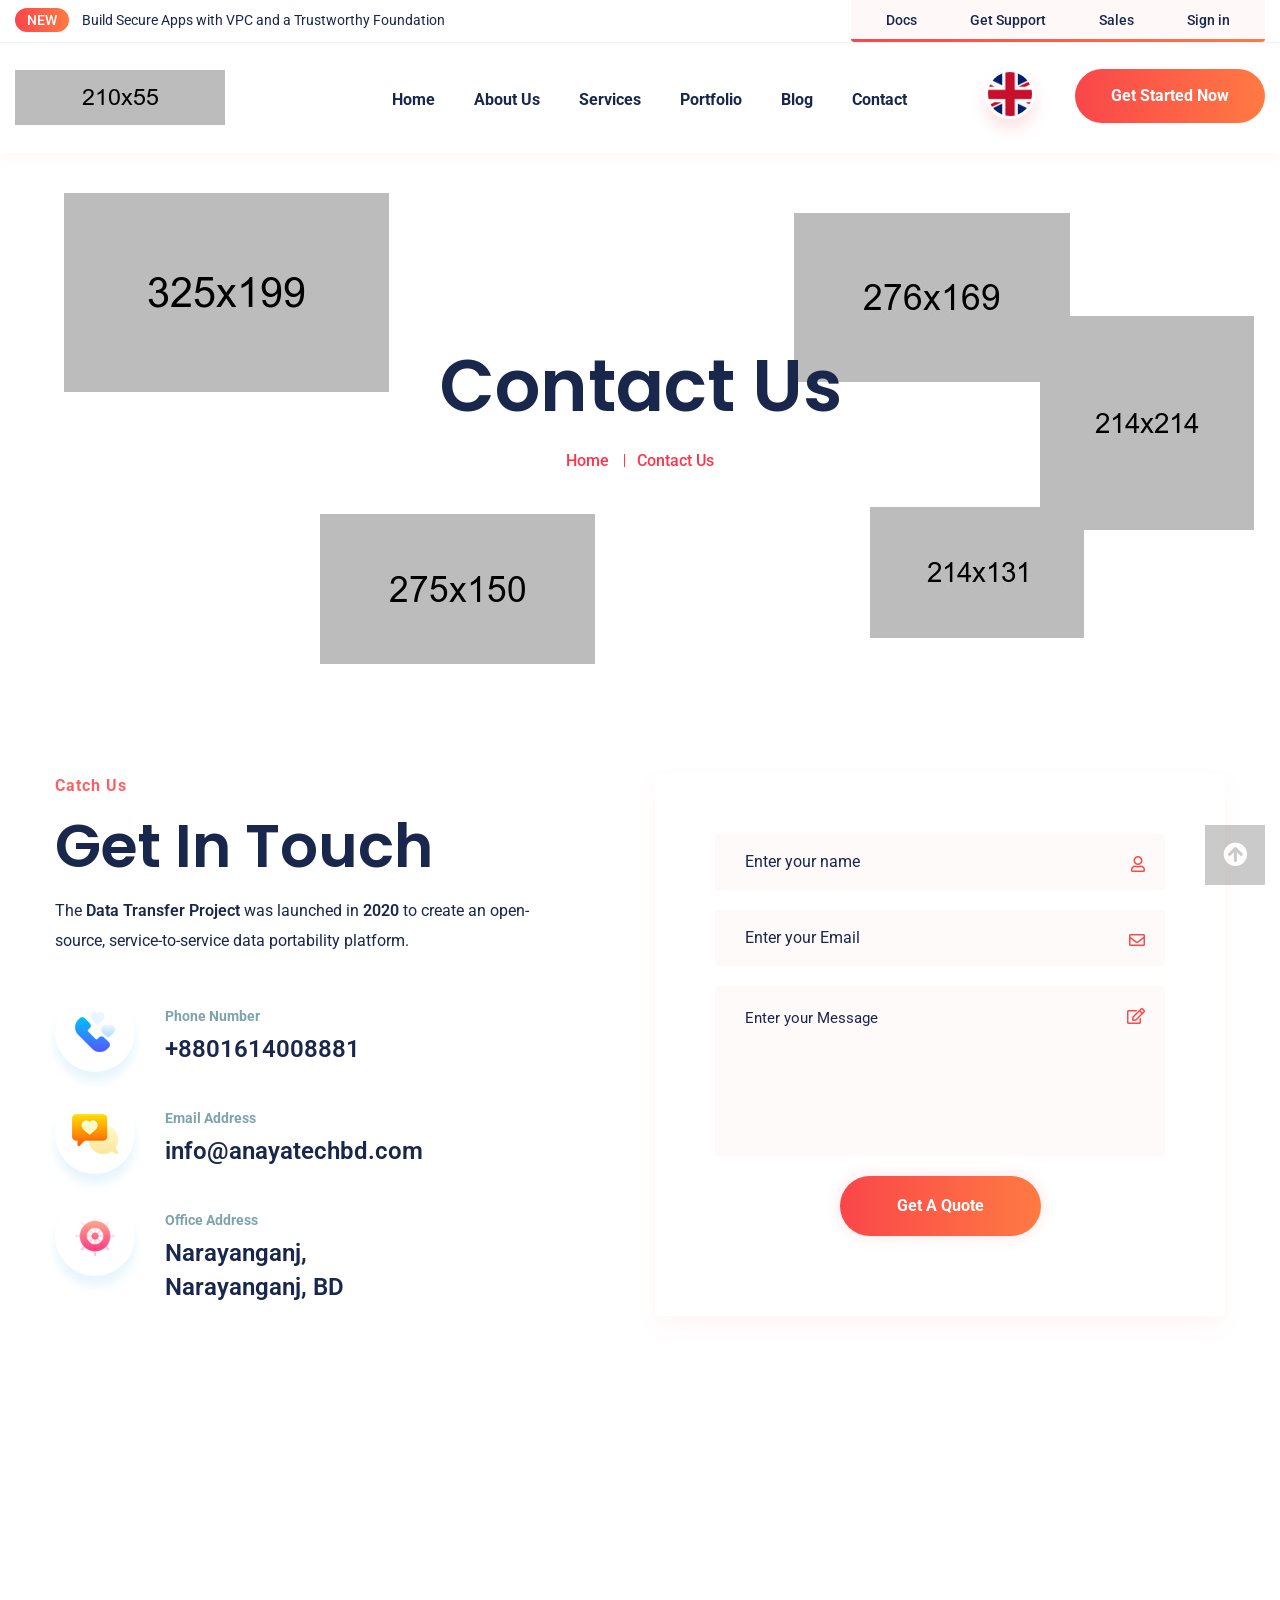
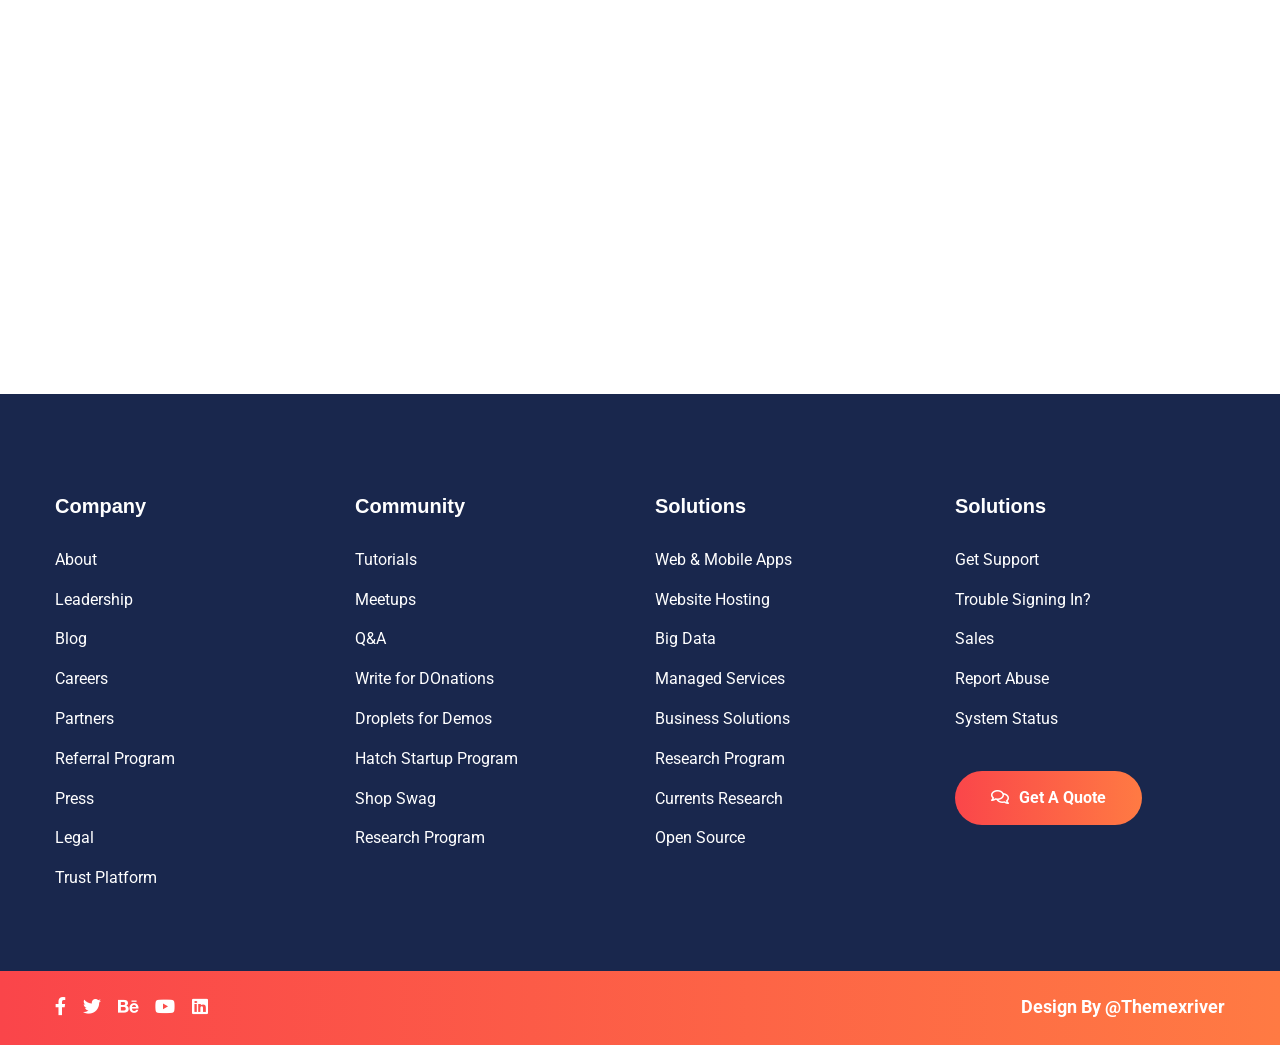
==== contact.html @ b2c2e8d0 "first commit" ====
<!DOCTYPE html>
<html>
<head>
<meta charset="utf-8">
<title>oSaaS HTML Template | Contact Us</title>
<!-- Stylesheets -->
<link href="css/bootstrap.css" rel="stylesheet">
<link href="css/main.css" rel="stylesheet">
<link href="css/responsive.css" rel="stylesheet">

<link rel="shortcut icon" href="images/favicon.png" type="image/x-icon">
<link rel="icon" href="images/favicon.png" type="image/x-icon">

<link href="https://fonts.googleapis.com/css2?family=Poppins:wght@300;400;500;600;700;800;900&family=Roboto:wght@300;400;500;700;900&display=swap" rel="stylesheet">

<!-- Responsive -->
<meta http-equiv="X-UA-Compatible" content="IE=edge">
<meta name="viewport" content="width=device-width, initial-scale=1.0, maximum-scale=1.0, user-scalable=0">

<!--[if lt IE 9]><script src="https://cdnjs.cloudflare.com/ajax/libs/html5shiv/3.7.3/html5shiv.js"></script><![endif]-->
<!--[if lt IE 9]><script src="js/respond.js"></script><![endif]-->
</head>

<body>

<div class="page-wrapper">
 	
    <!-- Preloader -->
    <div class="preloader"></div>
 	
    <!-- Main Header / Header Style Two -->
    <header class="main-header header-style-two">
    	
		<!-- Header Top -->
		<div class="header-top">
			<div class="auto-container">
				<div class="row clearfix">
					
					<!-- Brand Column -->
					<div class="brand-column col-lg-6 col-md-12 col-sm-12">
						<div class="text"><span>New</span> Build Secure Apps with VPC and a Trustworthy Foundation</div>
					</div>
					
					<!-- Links Column -->
					<div class="links-column col-lg-6 col-md-12 col-sm-12">
						<ul>
							<li><a href="#">Docs</a></li>
							<li><a href="#">Get Support</a></li>
							<li><a href="#">Sales</a></li>
							<li><a href="#">Sign in</a></li>
						</ul>
					</div>
					
				</div>
			</div>
		</div>
		
    	<!-- Header Upper -->
        <div class="header-upper">
        	<div class="outer-container">
            	<div class="clearfix">
                	
                	<div class="pull-left logo-box">
                    	<div class="logo"><a href="index.html"><img src="images/logo-2.png" alt="" title=""></a></div>
                    </div>
					
                   	<div class="nav-outer clearfix">
						<!-- Mobile Navigation Toggler -->
                        <div class="mobile-nav-toggler"><span class="icon flaticon-menu"></span></div>
						<!-- Main Menu -->
						<nav class="main-menu navbar-expand-md">
							<div class="navbar-header">
								<button class="navbar-toggler" type="button" data-toggle="collapse" data-target="#navbarSupportedContent" aria-controls="navbarSupportedContent" aria-expanded="false" aria-label="Toggle navigation">
									<span class="icon-bar"></span>
									<span class="icon-bar"></span>
									<span class="icon-bar"></span>
								</button>
							</div>

							<div class="navbar-collapse show collapse clearfix" id="navbarSupportedContent">
								<ul class="navigation clearfix">
									<li class="dropdown"><a href="#">Home</a>
										<ul>
											<li><a href="index.html">Home Page 01</a></li>
											<li><a href="index-2.html">Home Page 02</a></li>
											<li><a href="index-3.html">Home Page 03</a></li>
											<li><a href="index-4.html">Home Page 04</a></li>
											<li><a href="index-5.html">Home Page 05</a></li>
											<li class="dropdown"><a href="#">Header Styles</a>
												<ul>
													<li><a href="index.html">Header Style 01</a></li>
													<li><a href="index-2.html">Header Style 02</a></li>
													<li><a href="index-3.html">Header Style 03</a></li>
													<li><a href="index-4.html">Header Style 04</a></li>
													<li><a href="index-5.html">Header Style 05</a></li>
												</ul>
											</li>
										</ul>
									</li>
									<li class="dropdown"><a href="#">About Us</a>
										<ul>
											<li><a href="about.html">About Us</a></li>
											<li><a href="team.html">Team</a></li>
											<li><a href="faq.html">Faq's</a></li>
											<li><a href="pricing.html">Pricing</a></li>
											<li><a href="process.html">Process</a></li>
										</ul>
									</li>
									<li class="dropdown"><a href="#">Services</a>
										<ul>
											<li><a href="service.html">Services</a></li>
											<li><a href="service-two.html">Services 02</a></li>
											<li><a href="service-detail.html">Services Detail</a></li>
										</ul>
									</li>
									<li><a href="portfolio.html">Portfolio</a></li>
									<li class="dropdown"><a href="#">Blog</a>
										<ul>
											<li><a href="blog.html">Our Blog</a></li>
											<li><a href="blog-detail.html">Blog Detail</a></li>
											<li><a href="not-found.html">Not Found</a></li>
										</ul>
									</li>
									<li class="current"><a href="contact.html">Contact</a></li>
								</ul>
							</div>
							
						</nav>
						
						<!-- Outer Box -->
						<div class="outer-box">
							
							<!-- Language -->
							<div class="language dropdown"><a class="btn btn-default dropdown-toggle" id="dropdownMenu1" data-toggle="dropdown" aria-haspopup="true" aria-expanded="true" href="#"><span class="flag-icon"><img src="images/icons/usa-flag.jpg" alt=""/></span></a>
								<ul class="dropdown-menu style-one" aria-labelledby="dropdownMenu1">
									<li><a href="#"><span class="flag"><img src="images/icons/usa.jpg" alt="" /></span> English</a></li>
									<li><a href="#"><span class="flag"><img src="images/icons/german.jpg" alt="" /></span> German</a></li>
									<li><a href="#"><span class="flag"><img src="images/icons/arabic.jpg" alt="" /></span> Arabic</a></li>
									<li><a href="#"><span class="flag"><img src="images/icons/pakistan.jpg" alt="" /></span> Pakistan</a></li>
								</ul>
							</div>
							
							<ul class="button-box">
								<a href="contact.html" class="theme-btn btn-style-four"><span class="txt">Get Started Now</span></a>
							</ul>
							
						</div>
						
					</div>
                   
                </div>
            </div>
        </div>
        <!--End Header Upper-->
        
		<!-- Mobile Menu  -->
        <div class="mobile-menu">
            <div class="menu-backdrop"></div>
            <div class="close-btn"><span class="icon flaticon-multiply"></span></div>
            
            <nav class="menu-box">
                <div class="nav-logo"><a href="index.html"><img src="images/logo-2.png" alt="" title=""></a></div>
                <div class="menu-outer"><!--Here Menu Will Come Automatically Via Javascript / Same Menu as in Header--></div>
            </nav>
        </div><!-- End Mobile Menu -->
		
    </header>
    <!--End Main Header -->
	
	<!-- Page Title -->
    <section class="page-title">
		<div class="images-outer">
			<div class="image one"><img src="images/resource/page-title-1.jpg" alt="" /></div>
			<div class="image two"><img src="images/resource/page-title-2.jpg" alt="" /></div>
			<div class="image three"><img src="images/resource/page-title-3.jpg" alt="" /></div>
			<div class="image four"><img src="images/resource/page-title-4.jpg" alt="" /></div>
			<div class="image five"><img src="images/resource/page-title-5.jpg" alt="" /></div>
		</div>
		<div class="auto-container">
			<h1>Contact Us</h1>
			<ul class="page-breadcrumb">
				<li><a href="index.html">Home</a></li>
				<li>Contact Us</li>
			</ul>
        </div>
    </section>
    <!-- End Page Title -->
	
	<!-- Contact Page Section -->
	<section class="contact-page-section">
		<div class="auto-container">
			<div class="row clearfix">
				
				<!-- Info Column -->
				<div class="info-column col-lg-6 col-md-12 col-sm-12">
					<div class="inner-column">
						<!-- Sec Title -->
						<div class="sec-title style-six">
							<div class="title">Catch Us</div>
							<h1>Get In Touch</h1>
							<div class="text">The <span>Data Transfer Project</span> was launched in <span>2020</span> to create an open-source, service-to-service data portability platform.</div>
						</div>
						<ul class="contact-info">
							<li>
								<span class="icon"><img src="images/icons/contact-icon-1.png" alt="" /></span>
								<i>Phone Number</i>
								+8801614008881
							</li>
							<li>
								<span class="icon"><img src="images/icons/contact-icon-2.png" alt="" /></span>
								<i>Email Address</i>
								info@anayatechbd.com
							</li>
							<li>
								<span class="icon"><img src="images/icons/contact-icon-3.png" alt="" /></span>
								<i>Office Address</i>
								Narayanganj, <br> Narayanganj, BD
							</li>
						</ul>
					</div>
				</div>
				
				<!-- Form Column -->
				<div class="form-column col-lg-6 col-md-12 col-sm-12">
					<div class="inner-column">
						
						<!-- Contact Form -->
						<div class="contact-form">
							<form method="post" action="sendemail.php" id="contact-form">
								<div class="form-group">
									<span class="icon far fa-user"></span>
									<input type="text" name="username" value="" placeholder="Enter your name" required>
								</div>
								
								<div class="form-group">
									<span class="icon far fa-envelope"></span>
									<input type="email" name="email" value="" placeholder="Enter your Email" required>
								</div>
								
								<div class="form-group">
									<span class="icon far fa-edit"></span>
									<textarea name="message" placeholder="Enter your Message"></textarea>
								</div>
								
								<div class="form-group text-center">
									<button type="submit" class="theme-btn btn-style-four"><span class="txt">Get A Quote</span></button>
								</div>
							</form>
						</div>
						<!--End Contact Form-->
						
					</div>
				</div>
				
			</div>
		</div>
	</section>
	<!-- End Contact Page Section -->
	
	<!--Map Section-->
    <section class="map-section">
		<div class="auto-container">
			<!-- Map Boxed -->
			<div class="map-boxed">
				<!--Map Outer-->
				<div class="map-outer">
					<iframe src="https://www.google.com/maps/embed?pb=!1m18!1m12!1m3!1d805184.6331292129!2d144.49266890254142!3d-37.97123689954809!2m3!1f0!2f0!3f0!3m2!1i1024!2i768!4f13.1!3m3!1m2!1s0x6ad646b5d2ba4df7%3A0x4045675218ccd90!2sMelbourne%20VIC%2C%20Australia!5e0!3m2!1sen!2s!4v1574408946759!5m2!1sen!2s" width="100%" height="460px" frameborder="0" style="border:0;" allowfullscreen=""></iframe>
				</div>
			</div>
		</div>
    </section>
    <!--End Map Section-->
	
	<!-- Main Footer -->
    <footer class="main-footer style-five">
    	<div class="auto-container">
        	<!-- Widgets Section -->
            <div class="widgets-section">
            	<div class="row clearfix">
                	
                    <!-- Column -->
                    <div class="big-column col-lg-6 col-md-12 col-sm-12">
						<div class="row clearfix">
						
                        	<!-- Footer Column -->
                            <div class="footer-column col-lg-6 col-md-6 col-sm-12">
                                <div class="footer-widget links-widget">
									<h5>Company</h5>
									<ul class="list-link">
										<li><a href="">About</a></li>
										<li><a href="">Leadership</a></li>
										<li><a href="">Blog</a></li>
										<li><a href="">Careers</a></li>
										<li><a href="">Partners</a></li>
										<li><a href="">Referral Program</a></li>
										<li><a href="">Press</a></li>
										<li><a href="">Legal</a></li>
										<li><a href="">Trust Platform</a></li>
									</ul>
								</div>
							</div>
							
							<!-- Footer Column -->
                            <div class="footer-column col-lg-6 col-md-6 col-sm-12">
                                <div class="footer-widget links-widget">
									<h5>Community</h5>
									<ul class="list-link">
										<li><a href="">Tutorials</a></li>
										<li><a href="">Meetups</a></li>
										<li><a href="">Q&A </a></li>
										<li><a href="">Write for DOnations</a></li>
										<li><a href="">Droplets for Demos</a></li>
										<li><a href="">Hatch Startup Program</a></li>
										<li><a href="">Shop Swag</a></li>
										<li><a href="">Research Program</a></li>
									</ul>
								</div>
							</div>
							
						</div>
					</div>
					
					<!-- Column -->
                    <div class="big-column col-lg-6 col-md-12 col-sm-12">
						<div class="row clearfix">
						
                        	<!-- Footer Column -->
                            <div class="footer-column col-lg-6 col-md-6 col-sm-12">
                                <div class="footer-widget links-widget">
									<h5>Solutions</h5>
									<ul class="list-link">
										<li><a href="">Web & Mobile Apps</a></li>
										<li><a href="">Website Hosting</a></li>
										<li><a href="">Big Data</a></li>
										<li><a href="">Managed Services</a></li>
										<li><a href="">Business Solutions</a></li>
										<li><a href="">Research Program</a></li>
										<li><a href="">Currents Research</a></li>
										<li><a href="">Open Source</a></li>
									</ul>
								</div>
							</div>
							
							<!-- Footer Column -->
                            <div class="footer-column col-lg-6 col-md-6 col-sm-12">
                                <div class="footer-widget links-widget">
									<h5>Solutions</h5>
									<ul class="list-link">
										<li><a href="">Get Support</a></li>
										<li><a href="">Trouble Signing In?</a></li>
										<li><a href="">Sales</a></li>
										<li><a href="">Report Abuse</a></li>
										<li><a href="">System Status</a></li>
									</ul><br>
									<a href="contact.html" class="theme-btn btn-style-four"><span class="txt"><i class="far fa-comments"></i>Get A Quote</span></a>
								</div>
							</div>
							
						</div>
					</div>
					
				</div>
			</div>
			
		</div>
		
		<!-- Footer Bottom -->
		<div class="footer-bottom">
			<div class="auto-container">
				<div class="inner-container">
					<div class="row clearfix">
						
						<!-- Social Column -->
						<div class="social-column col-lg-6 col-md-6 col-sm-12">
							<ul>
								<li><a href="#"><span class="fab fa-facebook-f"></span></a></li>
								<li><a href="#"><span class="fab fa-twitter"></span></a></li>
								<li><a href="#"><span class="fab fa-behance"></span></a></li>
								<li><a href="#"><span class="fab fa-youtube"></span></a></li>
								<li><a href="#"><span class="fab fa-linkedin"></span></a></li>
							</ul>
						</div>
						
						<!-- Copyright Column -->
						<div class="copyright-column col-lg-6 col-md-6 col-sm-12">
							<div class="copyright">Design By <a href="#">@Themexriver</a></div>
						</div>
						
					</div>
				</div>
			</div>
		</div>
		
	</footer>
	<!-- End Main Footer -->
	
</div>
<!--End pagewrapper-->

<!-- Scroll To Top -->
<div class="scroll-to-top scroll-to-target" data-target="html"><span class="fa fa-arrow-circle-up"></span></div>

<script src="js/jquery.js"></script>
<script src="js/popper.min.js"></script>
<script src="js/bootstrap.min.js"></script>
<script src="js/jquery.mCustomScrollbar.concat.min.js"></script>
<script src="js/jquery.fancybox.js"></script>
<script src="js/appear.js"></script>
<script src="js/owl.js"></script>
<script src="js/wow.js"></script>
<script src="js/validate.js"></script>
<script src="js/element-in-view.js"></script>
<script src="js/jquery-ui.js"></script>
<script src="js/script.js"></script>

</body>
</html>
---- css/main.css ----
/* oSaaS Multipurpose HTML Template */

/************ TABLE OF CONTENTS ***************
1. Fonts
2. Reset
3. Global
4. Main Header / Header Two / Three / Four / Five
5. Banner Section/ Two
6. Featured Section / Two / Three / Four / Five / Dix
7. Clients Section / Two
8. Framework Section
9. Platform Intro Section
10. Price Section
11. Counter Section
12. Partners Section
13. Blog Section
14. Main Footer / Two / Three / Four 
15. About Section
16. SEO Section
17. About Software Section
18. Agents Section
19. Intro Section
20. Pricing Section
21. Journer Section
22. Facilities Section
23. Team Section
24. Subscribe Section
25. Testimonial Section
26. Products Section
27. Download Section
28. Choose Section
29. Process Section
30. CTA Section
31. Contact Info Section
32. Software Section
33. Tracking Section
34. Demo Section
35. Page Title Section
36. Services Section
37. Faq's Section
38. Process Section
39. Portfolio Section
40. Blog Widgets
41. Not Found
42. Contact Form
43. Map Section

**********************************************/

/* 
	font-family: 'Roboto', sans-serif;
	font-family: 'Ubuntu', sans-serif;
	font-family: 'Poppins', sans-serif;
*/

@import url('flaticon.css');
@import url('animate.css');
@import url('owl.css');
@import url('elegenticon.css');
@import url('linearicons.css');
@import url('jquery-ui.css');
@import url('animation.css');
@import url('fontawesome.min.css');
@import url('jquery.timepicker.min.css');
@import url('jquery.fancybox.min.css');
@import url('jquery.mCustomScrollbar.min.css');

@font-face {
  font-family: 'Gilroy-ExtraBold';
  src:  url('../fonts/Gilroy-ExtraBold.eot');
  src:  url('../fonts/Gilroy-ExtraBold.eot#iefix') format('embedded-opentype'),
    url('../fonts/Gilroy-ExtraBold.ttf') format('truetype'),
    url('../fonts/Gilroy-ExtraBold.woff') format('woff'),
    url('../fonts/Gilroy-ExtraBold.svg#Gilroy-ExtraBold-Reg') format('svg');
  font-weight: normal;
  font-style: normal;
  font-display: block;
}

/*** 

====================================================================
	Reset
====================================================================

 ***/
 
* {
	margin:0px;
	padding:0px;
	border:none;
	outline:none;
}

/*** 

====================================================================
	Global Settings
====================================================================

 ***/

body {
	font-family: 'Roboto', sans-serif;
	font-size:14px;
	color:#777777;
	line-height:1.7em;
	font-weight:400;
	background:#ffffff;
	-webkit-font-smoothing: antialiased;
	-moz-font-smoothing: antialiased;
}

.bordered-layout .page-wrapper{
	padding:0px 50px 0px;
}

a{
	text-decoration:none;
	cursor:pointer;
	color:#3246d3;
}

button,
a:hover,a:focus,a:visited{
	text-decoration:none;
	outline:none !important;
}

h1,h2,h3,h4,h5,h6 {
	position:relative;
	font-weight:normal;
	margin:0px;
	background:none;
	line-height:1.6em;
	font-family: 'Ubuntu', sans-serif; 
}

.pull-left{
	float:left;
}

.pull-right{
	float:right;
}

/* Typography */

h1{
	font-size:80px;
}

h2{
	font-size:30px;
}

h3{
	font-size:26px;
}

h4{
	font-size:24px;
}

h5{
	font-size:20px;
}

h6{
	font-size:18px;
}

input,button,select,textarea{
	
}

textarea{
	overflow:hidden;
}

p{
	position:relative;
	line-height:1.8em;	
}

.auto-container{
	position:static;
	max-width:1200px;
	padding:0px 15px;
	margin:0 auto;
}

.medium-container{
	max-width:850px;
}

.page-wrapper{
	position:relative;
	margin:0 auto;
	width:100%;
	min-width:300px;
}

ul,li{
	list-style:none;
	padding:0px;
	margin:0px;	
}

img{
	display:inline-block;
	max-width:100%;
}

.theme-btn{
	display:inline-block;
	transition:all 0.3s ease;
	-moz-transition:all 0.3s ease;
	-webkit-transition:all 0.3s ease;
	-ms-transition:all 0.3s ease;
	-o-transition:all 0.3s ease;
}

.centered{
	text-align:center;	
}

/*Btn Style One*/

.btn-style-one{
	position: relative;
	display: inline-block;
	font-size: 14px;
	line-height: 30px;
	color: #ffffff;
	padding: 10px 32px;
	font-weight: 700;
	overflow: hidden;
	border-radius:5px;
	background-color: #3246d3;
	text-transform: capitalize;
	
}

.btn-style-one:before{
	position: absolute;
	content: '';
    top: 0;
    left: 0;
    width: 100%;
    height: 100%;
    z-index: 1;
    opacity: 0;
    background-color: #ff5f63;
    -webkit-transition: all 0.4s;
    -moz-transition: all 0.4s;
    -o-transition: all 0.4s;
    transition: all 0.4s;
    -webkit-transform: scale(0.2, 1);
    transform: scale(0.2, 1);
}

.btn-style-one .txt{
	position:relative;
	z-index:1;
}

.btn-style-one:hover::before{
    opacity: 1;
    -webkit-transform: scale(1, 1);
    transform: scale(1, 1);
}

.btn-style-one:hover{
	color: #ffffff;
}

/* Btn Style Two */

.btn-style-two{
	position: relative;
	display: inline-block;
	font-size: 16px;
	line-height: 30px;
	color: #ffffff;
	padding: 15px 35px;
	font-weight: 700;
	overflow:hidden;
	cursor:pointer;
	border-radius:3px;
	text-transform:capitalize;
	background-color: #ff5f63;
	box-shadow:0px 10px 30px rgba(255,95,99,0.30);
}

.btn-style-two .txt i{
	position: relative;
	font-style:normal;
	margin-right:10px;
	font-weight:400;
}

.btn-style-two:before{
	position: absolute;
	content: '';
    top: 0;
    left: 0;
    width: 100%;
    height: 100%;
    z-index: 1;
    opacity: 0;
    background-color: #3246d3;
    -webkit-transition: all 0.4s;
    -moz-transition: all 0.4s;
    -o-transition: all 0.4s;
    transition: all 0.4s;
    -webkit-transform: scale(0.2, 1);
    transform: scale(0.2, 1);
}

.btn-style-two .txt{
	position:relative;
	z-index:1;
}

.btn-style-two:hover::before{
    opacity: 1;
    -webkit-transform: scale(1, 1);
    transform: scale(1, 1);
}

.btn-style-two:hover{
	color: #ffffff;
}

/* Btn Style Three */

.btn-style-three{
	position: relative;
	display: inline-block;
	font-size: 16px;
	line-height: 30px;
	color: #19274d;
	padding: 13px 35px;
	font-weight: 700;
	overflow:hidden;
	cursor:pointer;
	border-radius:3px;
	text-transform:capitalize;
	border:2px solid #e9ebef;	
}

.btn-style-three:before{
	position: absolute;
	content: '';
    top: 0;
    left: 0;
    width: 100%;
    height: 100%;
    z-index: 1;
    opacity: 0;
    background-color: #222222;
    -webkit-transition: all 0.4s;
    -moz-transition: all 0.4s;
    -o-transition: all 0.4s;
    transition: all 0.4s;
    -webkit-transform: scale(0.2, 1);
    transform: scale(0.2, 1);
}

.btn-style-three .txt{
	position:relative;
	z-index:1;
}

.btn-style-three .txt i{
	position:relative;
	font-weight:300;
	margin-right:10px;
	-webkit-transition: all 0.4s;
    -moz-transition: all 0.4s;
    -o-transition: all 0.4s;
    transition: all 0.4s;
}

.btn-style-three:hover::before{
    opacity: 1;
    -webkit-transform: scale(1, 1);
    transform: scale(1, 1);
}

.btn-style-three:hover{
	color: #ffffff;
	border-color:#222222;
}

/* Btn Style Four */

.btn-style-four{
	position: relative;
	display: inline-block;
	font-size: 16px;
	line-height: 30px;
	color: #ffffff;
	padding: 12px 36px;
	font-weight: 700;
	overflow: hidden;
	border-radius: 50px;
	overflow:hidden;
	text-transform: capitalize;
	background-image: -ms-linear-gradient(left, #fa464a 0%, #ff7a43 100%);
	background-image: -moz-linear-gradient(left, #fa464a 0%, #ff7a43 100%);
	background-image: -o-linear-gradient(left, #fa464a 0%, #ff7a43 100%);
	background-image: -webkit-gradient(linear, left top, right top, color-stop(0, #fa464a), color-stop(100, #ff7a43));
	background-image: -webkit-linear-gradient(left, #fa464a 0%, #ff7a43 100%);
	background-image: linear-gradient(to right, #fa464a 0%, #ff7a43 100%);
}

.btn-style-four:before{
	position: absolute;
	content: '';
    top: -2px;
    left: -2px;
    right:-2px;
	bottom:-2px;
    z-index: 1;
    opacity: 0;
	border-radius:50px;
    -webkit-transition: all 0.4s;
    -moz-transition: all 0.4s;
    -o-transition: all 0.4s;
    transition: all 0.4s;
    -webkit-transform: scale(0.2, 1);
    transform: scale(0.2, 1);
	background-image: -ms-linear-gradient(left, #ff7a43 0%, #fa464a 100%);
	background-image: -moz-linear-gradient(left, #ff7a43 0%, #fa464a 100%);
	background-image: -o-linear-gradient(left, #ff7a43 0%, #fa464a 100%);
	background-image: -webkit-gradient(linear, left top, right top, color-stop(0, #ff7a43), color-stop(100, #fa464a));
	background-image: -webkit-linear-gradient(left, #ff7a43 0%, #fa464a 100%);
	background-image: linear-gradient(to right, #ff7a43 0%, #fa464a 100%);
}

.btn-style-four .txt{
	position:relative;
	z-index:1;
}

.btn-style-four i{
	font-weight:300;
	margin-right:10px;
}

.btn-style-four:hover::before{
    opacity: 1;
    -webkit-transform: scale(1, 1);
    transform: scale(1, 1);
}

.btn-style-four:hover{
	color: #ffffff;
	border-color:#00e49a;
}

/* Btn Style Five */

.btn-style-five{
	position: relative;
	display: inline-block;
	font-size: 16px;
	line-height: 30px;
	color: #19274d;
	padding: 12px 36px;
	font-weight: 700;
	overflow: hidden;
	border-radius: 50px;
	overflow:hidden;
	background-color:#ffffff;
	text-transform: capitalize;
}

.btn-style-five:before{
	position: absolute;
	content: '';
    top: -2px;
    left: -2px;
    right:-2px;
	bottom:-2px;
    z-index: 1;
    opacity: 0;
    background-color: #19274d;
    -webkit-transition: all 0.4s;
    -moz-transition: all 0.4s;
    -o-transition: all 0.4s;
    transition: all 0.4s;
    -webkit-transform: scale(0.2, 1);
    transform: scale(0.2, 1);
}

.btn-style-five .txt{
	position:relative;
	z-index:1;
}

.btn-style-five i{
	position:relative;
	font-weight:300;
	margin-right:10px;
}

.btn-style-five:hover::before{
    opacity: 1;
    -webkit-transform: scale(1, 1);
    transform: scale(1, 1);
}

.btn-style-five:hover{
	color: #ffffff;
}

/* Btn Style Six */

.btn-style-six{
	position: relative;
	display: inline-block;
	font-size: 16px;
	line-height: 30px;
	color: #ffffff;
	padding: 14px 42px;
	font-weight: 700;
	overflow: hidden;
	border-radius: 50px;
	overflow:hidden;
	background-color:#19274d;
	text-transform: capitalize;
}

.btn-style-six:before{
	position: absolute;
	content: '';
    top: -2px;
    left: -2px;
    right:-2px;
	bottom:-2px;
    z-index: 1;
    opacity: 0;
    background-color: #ffffff;
    -webkit-transition: all 0.4s;
    -moz-transition: all 0.4s;
    -o-transition: all 0.4s;
    transition: all 0.4s;
    -webkit-transform: scale(0.2, 1);
    transform: scale(0.2, 1);
}

.btn-style-six .txt{
	position:relative;
	z-index:1;
}

.btn-style-six i{
	position:relative;
	font-weight:300;
	margin-right:10px;
}

.btn-style-six:hover::before{
    opacity: 1;
    -webkit-transform: scale(1, 1);
    transform: scale(1, 1);
}

.btn-style-six:hover{
	color: #19274d;
}

/* Btn Style Seven */

.btn-style-seven{
	position: relative;
	display: inline-block;
	font-size: 16px;
	line-height: 30px;
	color: #19274d;
	padding: 13px 43px;
	font-weight: 700;
	overflow:hidden;
	cursor:pointer;
	border-radius:50px;
	text-transform:capitalize;
	border:2px solid #fff1f1;	
}

.btn-style-seven:before{
	position: absolute;
	content: '';
    top: 0;
    left: 0;
    width: 100%;
    height: 100%;
    z-index: 1;
    opacity: 0;
    background-color: #fa464a;
    -webkit-transition: all 0.4s;
    -moz-transition: all 0.4s;
    -o-transition: all 0.4s;
    transition: all 0.4s;
    -webkit-transform: scale(0.2, 1);
    transform: scale(0.2, 1);
}

.btn-style-seven .txt{
	position:relative;
	z-index:1;
}

.btn-style-seven .txt i{
	position:relative;
	font-weight:300;
	margin-right:10px;
	-webkit-transition: all 0.4s;
    -moz-transition: all 0.4s;
    -o-transition: all 0.4s;
    transition: all 0.4s;
}

.btn-style-seven:hover::before{
    opacity: 1;
    -webkit-transform: scale(1, 1);
    transform: scale(1, 1);
}

.btn-style-seven:hover{
	color: #ffffff;
	border-color:#fa464a;
}

/* Btn Style Eight */

.btn-style-eight{
	position: relative;
	display: inline-block;
	font-size: 16px;
	line-height: 30px;
	color: #ffffff;
	padding: 10px 38px;
	font-weight: 700;
	overflow:hidden;
	cursor:pointer;
	border-radius:4px;
	text-transform:capitalize;
	background-color:#32c788;
}

.btn-style-eight:before{
	position: absolute;
	content: '';
    top: 0;
    left: 0;
    width: 100%;
    height: 100%;
    z-index: 1;
    opacity: 0;
    background-color: #19274d;
    -webkit-transition: all 0.4s;
    -moz-transition: all 0.4s;
    -o-transition: all 0.4s;
    transition: all 0.4s;
    -webkit-transform: scale(0.2, 1);
    transform: scale(0.2, 1);
}

.btn-style-eight .txt{
	position:relative;
	z-index:1;
}

.btn-style-eight .txt i{
	position:relative;
	font-weight:300;
	margin-right:10px;
	-webkit-transition: all 0.4s;
    -moz-transition: all 0.4s;
    -o-transition: all 0.4s;
    transition: all 0.4s;
}

.btn-style-eight:hover::before{
    opacity: 1;
    -webkit-transform: scale(1, 1);
    transform: scale(1, 1);
}

.btn-style-eight:hover{
	color: #ffffff;
	border-color:#fa464a;
}

/* Btn Style Nine */

.btn-style-nine{
	position: relative;
	display: inline-block;
	font-size: 16px;
	line-height: 30px;
	color: #ffffff;
	padding: 15px 41px;
	font-weight: 700;
	overflow:hidden;
	cursor:pointer;
	border-radius:4px;
	text-transform:capitalize;
	background-color:#32c788;
}

.btn-style-nine:before{
	position: absolute;
	content: '';
    top: 0;
    left: 0;
    width: 100%;
    height: 100%;
    z-index: 1;
    opacity: 0;
    background-color: #19274d;
    -webkit-transition: all 0.4s;
    -moz-transition: all 0.4s;
    -o-transition: all 0.4s;
    transition: all 0.4s;
    -webkit-transform: scale(0.2, 1);
    transform: scale(0.2, 1);
}

.btn-style-nine .txt{
	position:relative;
	z-index:1;
}

.btn-style-nine .txt i{
	position:relative;
	font-weight:300;
	margin-right:10px;
	-webkit-transition: all 0.4s;
    -moz-transition: all 0.4s;
    -o-transition: all 0.4s;
    transition: all 0.4s;
}

.btn-style-nine:hover::before{
    opacity: 1;
    -webkit-transform: scale(1, 1);
    transform: scale(1, 1);
}

.btn-style-nine:hover{
	color: #ffffff;
	border-color:#fa464a;
}

/* Btn Style Ten */

.btn-style-ten{
	position: relative;
	display: inline-block;
	font-size: 16px;
	line-height: 30px;
	color: #19274d;
	padding: 15px 41px;
	font-weight: 700;
	overflow:hidden;
	cursor:pointer;
	border-radius:4px;
	text-transform:capitalize;
	background-color:#effff8;
}

.btn-style-ten:before{
	position: absolute;
	content: '';
    top: 0;
    left: 0;
    width: 100%;
    height: 100%;
    z-index: 1;
    opacity: 0;
    background-color: #32c788;
    -webkit-transition: all 0.4s;
    -moz-transition: all 0.4s;
    -o-transition: all 0.4s;
    transition: all 0.4s;
    -webkit-transform: scale(0.2, 1);
    transform: scale(0.2, 1);
}

.btn-style-ten .txt{
	position:relative;
	z-index:1;
}

.btn-style-ten .txt i{
	position:relative;
	font-weight:300;
	margin-right:10px;
	-webkit-transition: all 0.4s;
    -moz-transition: all 0.4s;
    -o-transition: all 0.4s;
    transition: all 0.4s;
}

.btn-style-ten:hover::before{
    opacity: 1;
    -webkit-transform: scale(1, 1);
    transform: scale(1, 1);
}

.btn-style-ten:hover{
	color: #ffffff;
	border-color:#fa464a;
}

/* Btn Style Eleven */

.btn-style-eleven{
	position: relative;
	display: inline-block;
	font-size: 16px;
	line-height: 30px;
	color: #ffffff;
	padding: 15px 48px;
	font-weight: 700;
	overflow:hidden;
	cursor:pointer;
	border-radius:4px;
	text-transform:capitalize;
	background-color:#19274d;
}

.btn-style-eleven:before{
	position: absolute;
	content: '';
    top: 0;
    left: 0;
    width: 100%;
    height: 100%;
    z-index: 1;
    opacity: 0;
    background-color: #222222;
    -webkit-transition: all 0.4s;
    -moz-transition: all 0.4s;
    -o-transition: all 0.4s;
    transition: all 0.4s;
    -webkit-transform: scale(0.2, 1);
    transform: scale(0.2, 1);
}

.btn-style-eleven .txt{
	position:relative;
	z-index:1;
}

.btn-style-eleven .txt i{
	position:relative;
	font-weight:300;
	margin-right:10px;
	-webkit-transition: all 0.4s;
    -moz-transition: all 0.4s;
    -o-transition: all 0.4s;
    transition: all 0.4s;
}

.btn-style-eleven:hover::before{
    opacity: 1;
    -webkit-transform: scale(1, 1);
    transform: scale(1, 1);
}

.btn-style-eleven:hover{
	color: #ffffff;
	border-color:#fa464a;
}

/* Btn Style Twelve */

.btn-style-twelve{
	position: relative;
	display: inline-block;
	font-size: 16px;
	line-height: 30px;
	color: #ffffff;
	padding: 15px 41px;
	font-weight: 700;
	overflow: hidden;
	border-radius:50px;
	background-color: #3246d3;
	text-transform: capitalize;
	font-family: 'Roboto', sans-serif;
	background-image: -ms-linear-gradient(left, #0C4195 0%, #1c73c5 100%);
	background-image: -moz-linear-gradient(left, #0C4195 0%, #1c73c5 100%);
	background-image: -o-linear-gradient(left, #0C4195 0%, #1c73c5 100%);
	background-image: -webkit-gradient(linear, left top, right top, color-stop(0, #0C4195), color-stop(100, #1c73c5));
	background-image: -webkit-linear-gradient(left, #0C4195 0%, #1c73c5 100%);
	background-image: linear-gradient(to right, #0C4195 0%, #1c73c5 100%);
}

.btn-style-twelve:before{
	position: absolute;
	content: '';
    top: 0;
    left: 0;
    width: 100%;
    height: 100%;
    z-index: 1;
    opacity: 0;
    -webkit-transition: all 0.4s;
    -moz-transition: all 0.4s;
    -o-transition: all 0.4s;
    transition: all 0.4s;
    -webkit-transform: scale(0.2, 1);
    transform: scale(0.2, 1);
	background-image: -ms-linear-gradient(right, #0C4195 0%, #1C73C5 100%);
	background-image: -moz-linear-gradient(right, #0C4195 0%, #1C73C5 100%);
	background-image: -o-linear-gradient(right, #0C4195 0%, #1C73C5 100%);
	background-image: -webkit-gradient(linear, right top, left top, color-stop(0, #0C4195), color-stop(100, #1C73C5));
	background-image: -webkit-linear-gradient(right, #0C4195 0%, #1C73C5 100%);
	background-image: linear-gradient(to left, #0C4195 0%, #1C73C5 100%);
}

.btn-style-twelve .txt{
	position:relative;
	z-index:1;
}

.btn-style-twelve:hover::before{
    opacity: 1;
    -webkit-transform: scale(1, 1);
    transform: scale(1, 1);
}

.btn-style-twelve:hover{
	color: #ffffff;
}

/* Btn Style Thirteen */

.btn-style-thirteen{
	position: relative;
	display: inline-block;
	font-size: 16px;
	line-height: 30px;
	color: #19274d;
	padding: 13px 47px;
	font-weight: 700;
	overflow:hidden;
	cursor:pointer;
	border-radius:50px;
	text-transform:capitalize;
	border:2px solid #d7e5f0;
	font-family: 'Roboto', sans-serif;
}

.btn-style-thirteen:before{
	position: absolute;
	content: '';
    top: 0;
    left: 0;
    width: 100%;
    height: 100%;
    z-index: 1;
    opacity: 0;
    background-color: #19274d;
    -webkit-transition: all 0.4s;
    -moz-transition: all 0.4s;
    -o-transition: all 0.4s;
    transition: all 0.4s;
    -webkit-transform: scale(0.2, 1);
    transform: scale(0.2, 1);
}

.btn-style-thirteen .txt{
	position:relative;
	z-index:1;
}

.btn-style-thirteen .txt i{
	position:relative;
	font-weight:300;
	margin-right:10px;
	-webkit-transition: all 0.4s;
    -moz-transition: all 0.4s;
    -o-transition: all 0.4s;
    transition: all 0.4s;
}

.btn-style-thirteen:hover::before{
    opacity: 1;
    -webkit-transform: scale(1, 1);
    transform: scale(1, 1);
}

.btn-style-thirteen:hover{
	color: #ffffff;
	border-color:#19274d;
}

/* Btn Style Fourteen */

.btn-style-fourteen{
	position: relative;
	display: inline-block;
	font-size: 16px;
	line-height: 30px;
	color: #ffffff;
	padding: 15px 41px;
	font-weight: 700;
	overflow: hidden;
	border-radius:50px;
	background-color: #0556c4;
	text-transform: capitalize;
	font-family: 'Roboto', sans-serif;
}

.btn-style-fourteen:before{
	position: absolute;
	content: '';
    top: 0;
    left: 0;
    width: 100%;
    height: 100%;
    z-index: 1;
    opacity: 0;
    -webkit-transition: all 0.4s;
    -moz-transition: all 0.4s;
    -o-transition: all 0.4s;
    transition: all 0.4s;
    -webkit-transform: scale(0.2, 1);
    transform: scale(0.2, 1);
	background-color:#222222;
}

.btn-style-fourteen .txt{
	position:relative;
	z-index:1;
}

.btn-style-fourteen:hover::before{
    opacity: 1;
    -webkit-transform: scale(1, 1);
    transform: scale(1, 1);
}

.btn-style-fourteen:hover{
	color: #ffffff;
}

/* Btn Style Fifteen */

.btn-style-fifteen{
	position: relative;
	display: inline-block;
	font-size: 16px;
	line-height: 30px;
	color: #ffffff;
	padding: 15px 41px;
	font-weight: 700;
	overflow: hidden;
	border-radius:50px;
	background-color: #1374f6;
	text-transform: capitalize;
	font-family: 'Roboto', sans-serif;
}

.btn-style-fifteen:before{
	position: absolute;
	content: '';
    top: 0;
    left: 0;
    width: 100%;
    height: 100%;
    z-index: 1;
    opacity: 0;
    -webkit-transition: all 0.4s;
    -moz-transition: all 0.4s;
    -o-transition: all 0.4s;
    transition: all 0.4s;
    -webkit-transform: scale(0.2, 1);
    transform: scale(0.2, 1);
	background-color:#222222;
}

.btn-style-fifteen .txt{
	position:relative;
	z-index:1;
}

.btn-style-fifteen .txt i{
	position:relative;
	font-weight:400;
	margin-right:10px;
}

.btn-style-fifteen:hover::before{
    opacity: 1;
    -webkit-transform: scale(1, 1);
    transform: scale(1, 1);
}

.btn-style-fifteen:hover{
	color: #ffffff;
}

/* Btn Style Sixteen */

.btn-style-sixteen{
	position: relative;
	display: inline-block;
	font-size: 16px;
	line-height: 30px;
	color: #19274d;
	padding: 15px 41px;
	font-weight: 700;
	overflow: hidden;
	border-radius:50px;
	background-color: #ffffff;
	text-transform: capitalize;
	font-family: 'Roboto', sans-serif;
	box-shadow:0px 0px 10px rgba(0,0,0,0.07);
}

.btn-style-sixteen:before{
	position: absolute;
	content: '';
    top: 0;
    left: 0;
    width: 100%;
    height: 100%;
    z-index: 1;
    opacity: 0;
    -webkit-transition: all 0.4s;
    -moz-transition: all 0.4s;
    -o-transition: all 0.4s;
    transition: all 0.4s;
    -webkit-transform: scale(0.2, 1);
    transform: scale(0.2, 1);
	background-color:#222222;
}

.btn-style-sixteen .txt{
	position:relative;
	z-index:1;
}

.btn-style-sixteen:hover::before{
    opacity: 1;
    -webkit-transform: scale(1, 1);
    transform: scale(1, 1);
}

.btn-style-sixteen:hover{
	color: #ffffff;
}

/* Btn Style Seventeen */

.btn-style-seventeen{
	position: relative;
	display: inline-block;
	font-size: 16px;
	line-height: 30px;
	color: #ffffff;
	padding: 15px 41px;
	font-weight: 700;
	overflow: hidden;
	border-radius:50px;
	background-color: #ff5f5f;
	text-transform: capitalize;
	font-family: 'Roboto', sans-serif;
	box-shadow:0px 0px 10px rgba(0,0,0,0.07);
}

.btn-style-seventeen:before{
	position: absolute;
	content: '';
    top: 0;
    left: 0;
    width: 100%;
    height: 100%;
    z-index: 1;
    opacity: 0;
    -webkit-transition: all 0.4s;
    -moz-transition: all 0.4s;
    -o-transition: all 0.4s;
    transition: all 0.4s;
    -webkit-transform: scale(0.2, 1);
    transform: scale(0.2, 1);
	background-color:#ffffff;
}

.btn-style-seventeen .txt{
	position:relative;
	z-index:1;
}

.btn-style-seventeen:hover::before{
    opacity: 1;
    -webkit-transform: scale(1, 1);
    transform: scale(1, 1);
}

.btn-style-seventeen:hover{
	color: #ff5f5f;
}

/* Social Icon One */

.social-icon-one{
	position: relative;
	display: block;
}

.social-icon-one li{
	position: relative;
	margin-left:9px;
	display: inline-block;
}

.social-icon-one li a{
	position: relative;
	width:32px;
	height:32px;
	display: block;
	font-size: 14px;
	line-height: 32px;
	color: #cccccc;
	text-align:center;
	border-radius:2px;
	background-color:#333333;
	-webkit-transition: all 300ms ease;
	-moz-transition: all 300ms ease;
	-ms-transition: all 300ms ease;
	-o-transition: all 300ms ease;
	transition: all 300ms ease;
}

.social-icon-one li a:hover{
	color: #333333;
	background-color:#feec42;
}

.theme_color{
	color:#3246d3;
}

.preloader{ position:fixed; left:0px; top:0px; width:100%; height:100%; z-index:999999; background-color:#ffffff; background-position:center center; background-repeat:no-repeat; background-image:url(../images/icons/preloader.svg); background-size:120px; }

img{
	display:inline-block;
	max-width:100%;
	height:auto;	
}

/*** 

====================================================================
	Scroll To Top style
====================================================================

***/

.scroll-to-top{
	position:fixed;
	bottom:15px;
	right:15px;
	width:60px;
	height:60px;
	color:#ffffff;
	font-size:24px;
	text-transform:uppercase;
	line-height:60px;
	text-align:center;
	z-index:100;
	cursor:pointer;
	background:#0a0a0a;
	display:none;
	-webkit-transition:all 300ms ease;
	-ms-transition:all 300ms ease;
	-o-transition:all 300ms ease;
	-moz-transition:all 300ms ease;
	transition:all 300ms ease;		
}

.scroll-to-top:hover{
	color:#ffffff;
	background:#3246d3;
}

/*** 

====================================================================
	Section Title
====================================================================

***/

.sec-title{
	position:relative;
	z-index:1;
	margin-bottom:35px;
}

.sec-title .title{
	position:relative;
	color:#ff5f63;
	font-size:16px;
	font-weight:700;
	margin-bottom:15px;
	letter-spacing:1px;
	text-transform:capitalize;
}

.sec-title h1{
	position:relative;
	color:#19274d;
	font-weight:700;
	font-size:72px;
	line-height:1.1em;
	padding-bottom:20px;
}

.sec-title h1 span{
	position:relative;
	font-weight:300;
}

.sec-title .text{
	position:relative;
	font-size:16px;
	line-height:1.8em;
	color:#666666;
	margin-top:20px;
}

.sec-title.centered{
	text-align: center !important;
}

/* .sec-title.light .title, */
.sec-title.light .text,
.sec-title.light h1{
	color:#ffffff;
}

.sec-title.style-two .title{
	color:#fc3549;
    background: linear-gradient(to right, #fc3549 0%, #ff7a43 100%);
    -webkit-background-clip: text;
    -webkit-text-fill-color: transparent;
}

.sec-title.style-two h1{
	font-size:60px;
	font-weight:600;
	font-family: 'Poppins', sans-serif;
}

.sec-title.style-three{
	margin-bottom:50px;
}

.sec-title.style-three .title{
	color:#32c788;
}

.sec-title.style-three.light .title{
	color:#ffffff;
}

.sec-title.style-three h1{
	font-size:60px;
}

.sec-title.style-three .text{
	position: relative;
    color: #19274d;
    font-size: 20px;
    font-weight: 400;
    line-height: 1.6em;
    padding-left: 25px;
    margin-top: 15px;
    border-left: 4px solid #32c788;
}

.sec-title.style-four .title{
	background: -webkit-linear-gradient(45deg, #0c4094, #1c72c4 80%);
    -webkit-background-clip: text;
    -webkit-text-fill-color: transparent;
}

.sec-title.style-four.light .title{
	color:#ffffff;
	-webkit-text-fill-color: inherit;
}

.sec-title.style-four h1{
	font-weight:500;
	font-size:60px;
}

.sec-title.style-four .text{
	margin-top:0px;
	color:#19274d;
	font-size:24px;
	line-height:1.6em;
}

.sec-title.style-five .title{
	color:#19274d;
}

.sec-title.style-five h1{
	font-size:60px;
	padding-bottom:12px;
	font-family: 'Gilroy-ExtraBold';
}

.sec-title.style-five .text{
	margin-top:0px;
	color:#19274d;
	font-size:18px;
	line-height:1.7em;
}

.sec-title.style-five .text span{
	font-weight:600;
}

.sec-title.style-six.light .title{
	color:#ffffff;
}

.sec-title.style-six h1{
	font-size:60px;
	font-weight:600;
	padding-bottom:12px;
	font-family: 'Poppins', sans-serif;
}

.sec-title.style-six .text{
	color:#19274d;
	line-height:1.9em;
}

.sec-title.style-six .text span{
	font-weight:600;
}

/* List Style One */

.list-style-one{
	position:relative;
	z-index:1;
}

.list-style-one li{
	position:relative;
	color:#19274d;
	font-size:16px;
	font-weight:400;
	margin-bottom:20px;
	padding-left:70px;
	line-height:1.5em;
	padding-top:10px;
	min-height:50px;
}

.list-style-one li span{
	position:relative;
	color:#19274d;
	font-weight:700;
}

.list-style-one li:before{
	position:absolute;
	content: "\f1da";
	left:0px;
	top:0px;
	width:50px;
	height:50px;
	color:#19274d;
	line-height:46px;
	text-align:center;
	border-radius:50px;
	display:inline-block;
	border:2px solid #e9ebef;
	font-family: "Flaticon";
	-webkit-transition:all 300ms ease;
	-ms-transition:all 300ms ease;
	-o-transition:all 300ms ease;
	-moz-transition:all 300ms ease;
	transition:all 300ms ease;
}

.list-style-one li:hover::before{
	background-color:#0e209e;
	border-color:#0e209e;
	color:#ffffff;
}

/* List Style Two */

.list-style-two{
	position:relative;
	z-index:1;
}

.list-style-two li{
	position:relative;
	color:#19274d;
	font-size:16px;
	font-weight:400;
	margin-bottom:20px;
	padding-left:70px;
	line-height:1.9em;
	padding-top:6px;
}

.list-style-two li span{
	position:relative;
	color:#19274d;
	font-size:20px;
	display:block;
	font-weight:700;
	margin-bottom:12px;
}

.list-style-two li:before{
	position:absolute;
	content: "\f1da";
	left:0px;
	top:0px;
	width:50px;
	height:50px;
	color:#fb5248;
	line-height:50px;
	text-align:center;
	border-radius:50px;
	display:inline-block;
	background-color:#fff0df;
	font-family: "Flaticon";
	-webkit-transition:all 300ms ease;
	-ms-transition:all 300ms ease;
	-o-transition:all 300ms ease;
	-moz-transition:all 300ms ease;
	transition:all 300ms ease;
}

.list-style-two li:hover::before{
	background-color:#fb5248;
	color:#ffffff;
}

/* List Style Three */

.list-style-three{
	position:relative;
	z-index:1;
}

.list-style-three li{
	position:relative;
	color:#19274d;
	font-size:16px;
	font-weight:700;
	margin-bottom:20px;
	padding-left:70px;
	line-height:1.9em;
	padding-top:0px;
	line-height:50px;
	margin-bottom:20px;
}

.list-style-three li span{
	position:absolute;
	left:0px;
	top:0px;
	width:50px;
	height:50px;
	color:#19274d;
	font-size:16px;
	display:block;
	text-align:center;
	font-weight:700;
	line-height:50px;
	text-align:center;
	border-radius:50px;
	margin-bottom:12px;
	display:inline-block;
	background-color:#ffffff;
}

.list-style-two li:hover::before{
	background-color:#fb5248;
	color:#ffffff;
}

/* List Style Four */

.list-style-four{
	position:relative;
	z-index:1;
}

.list-style-four li{
	position:relative;
	color:#19274d;
	font-size:16px;
	font-weight:500;
	margin-bottom:30px;
	padding-left:70px;
	line-height:1.9em;
	padding-top:6px;
}

.list-style-four li span{
	position:relative;
	color:#19274d;
	font-size:20px;
	display:block;
	font-weight:700;
	margin-bottom:12px;
}

.list-style-four li:before{
	position:absolute;
	content: "\f1da";
	left:0px;
	top:0px;
	width:50px;
	height:50px;
	color:#32c788;
	line-height:50px;
	text-align:center;
	border-radius:50px;
	display:inline-block;
	background-color:#effff8;
	font-family: "Flaticon";
	-webkit-transition:all 300ms ease;
	-ms-transition:all 300ms ease;
	-o-transition:all 300ms ease;
	-moz-transition:all 300ms ease;
	transition:all 300ms ease;
}

.list-style-four li:hover::before{
	background-color:#32c788;
	color:#ffffff;
}

/* List Style Five */

.list-style-five{
	position:relative;
	z-index:1;
}

.list-style-five li{
	position:relative;
	color:#19274d;
	font-size:16px;
	font-weight:400;
	margin-bottom:8px;
	padding-left:30px;
	line-height:1.6em;
}

.list-style-five li:before{
	position:absolute;
	content: "\f1da";
	left:0px;
	top:0px;
	color:#32c788;
	color:#19274d;
	font-family: "Flaticon";
	-webkit-transition:all 300ms ease;
	-ms-transition:all 300ms ease;
	-o-transition:all 300ms ease;
	-moz-transition:all 300ms ease;
	transition:all 300ms ease;
}

/*** 

====================================================================
	Main Header style
====================================================================

***/

.main-header{
	position:absolute;
	z-index:999;
	width:100%;
	-ms-animation-duration: 500ms;
    -moz-animation-duration: 500ms;
    -op-animation-duration: 500ms;
    -webkit-animation-duration: 500ms;
    animation-duration: 500ms;
}

.header-top{
	position:relative;
	background-color:#ffffff;
	border-bottom:1px solid #eef3ff;
}

.header-top .auto-container{
	max-width:1420px;
}

.header-top .brand-column{
	position:relative;
}

.header-top .brand-column .text{
	position:relative;
	color:#19274d;
	font-size:14px;
	padding:9px 0px;
}

.header-top .brand-column .text span{
	position:relative;
	color:#ffffff;
	font-size:14px;
	font-weight:500;
	padding:4px 12px;
	margin-right:10px;
	border-radius:50px;
	text-transform:uppercase;
	background-image: -ms-linear-gradient(left, #fa464a 0%, #ff7a43 100%);
	background-image: -moz-linear-gradient(left, #fa464a 0%, #ff7a43 100%);
	background-image: -o-linear-gradient(left, #fa464a 0%, #ff7a43 100%);
	background-image: -webkit-gradient(linear, left top, right top, color-stop(0, #fa464a), color-stop(100, #ff7a43));
	background-image: -webkit-linear-gradient(left, #fa464a 0%, #ff7a43 100%);
	background-image: linear-gradient(to right, #fa464a 0%, #ff7a43 100%);
}

.header-top .links-column{
	position:relative;
	text-align:right;
}

.header-top .links-column ul{
	position:relative;
	padding:0px 10px;
	display:inline-block;
	background-color:#fff8f8;
	border-radius:0px 0px 6px 6px;
}

.header-top .links-column ul:before{
	position:absolute;
	content:'';
	left:0px;
	bottom:0px;
	height:3px;
	width:100%;
	border-radius:0px 0px 6px 6px;
	background-image: -ms-linear-gradient(left, #fa464a 0%, #ff7a43 100%);
	background-image: -moz-linear-gradient(left, #fa464a 0%, #ff7a43 100%);
	background-image: -o-linear-gradient(left, #fa464a 0%, #ff7a43 100%);
	background-image: -webkit-gradient(linear, left top, right top, color-stop(0, #fa464a), color-stop(100, #ff7a43));
	background-image: -webkit-linear-gradient(left, #fa464a 0%, #ff7a43 100%);
	background-image: linear-gradient(to right, #fa464a 0%, #ff7a43 100%);
}

.header-top .links-column ul li{
	position:relative;
	padding:9px 25px;
	display:inline-block;
}

.header-top .links-column ul li a{
	position:relative;
	color:#19274d;
	font-size:14px;
	font-weight:500;
	-webkit-transition:all 300ms ease;
	-ms-transition:all 300ms ease;
	-o-transition:all 300ms ease;
	-moz-transition:all 300ms ease;
	transition:all 300ms ease;
}

.header-top .links-column ul li a:hover{
	color:#fa464a;
}

.main-header .main-box{
	position:relative;
	padding:0px 0px;
	left:0px;
	top:0px;
	width:100%;
	background:none;
	-webkit-transition:all 300ms ease;
	-ms-transition:all 300ms ease;
	-o-transition:all 300ms ease;
	-moz-transition:all 300ms ease;
	transition:all 300ms ease;
}

.main-header .main-box .outer-container{
	position:relative;
	padding:0px 40px;
}

.main-header .main-box .logo-box{
	position:relative;
	float:left;
	left:0px;
	z-index:10;
	padding:30px 0px;
}

.main-header .main-box .logo-box .logo img{
	display:inline-block;
	max-width:100%;
	-webkit-transition:all 300ms ease;
	-ms-transition:all 300ms ease;
	-o-transition:all 300ms ease;
	-moz-transition:all 300ms ease;
	transition:all 300ms ease;	
}

.main-header .header-upper .outer-container{
	padding:0px 15px;
	max-width:1480px;
	margin:0 auto;
}

.main-header .header-upper{
	position:relative;
	z-index:1;
	transition: all 600ms ease;
    -moz-transition: all 600ms ease;
    -webkit-transition: all 600ms ease;
    -ms-transition: all 600ms ease;
    -o-transition: all 600ms ease;
}

.main-header .header-upper .outer-box{
	position:absolute;
	right:0px;
	top:0px;
	float:right;
	padding:40px 0px 20px;
	transition:all 500ms ease;
	-moz-transition:all 500ms ease;
	-webkit-transition:all 500ms ease;
	-ms-transition:all 500ms ease;
	-o-transition:all 500ms ease;
}

.main-header .header-upper .outer-box .nav-toggler{
	position:relative;
	font-size:28px;
	color:#ff9600;
	cursor:pointer;
	display:inline-block;
}

.main-header .header-upper .outer-box .login-nav{
	position:relative;
	margin-left:30px;
	display:inline-block;
}

.main-header .header-upper .outer-box .login-nav li{
	position:relative;
	margin-left:18px;
	display:inline-block;
}

.main-header .header-upper .outer-box .login-nav li a{
	position:relative;
	color:#ffffff;
	font-size:16px;
	font-weight:700;
	padding:13px 0px;
	display:inline-block;
	transition:all 500ms ease;
	-moz-transition:all 500ms ease;
	-webkit-transition:all 500ms ease;
	-ms-transition:all 500ms ease;
	-o-transition:all 500ms ease;
}

.main-header .header-upper .outer-box .login-nav li a:hover{
	color:#ff5f63;
}

.main-header .header-upper .outer-box .login-nav li:last-child a{
	position:relative;
	color:#ffffff;
	font-size:16px;
	font-weight:700;
	padding:13px 36px;
	border-radius:5px;
	display:inline-block;
	background-color:#19274d;
}

.main-header .header-upper .outer-box .login-nav li:last-child a:hover{
	background-color:#ff5f63;
	color:#ffffff;
}

.main-header .header-upper .outer-box .button-box{
	position:relative;
	margin-left:40px;
	display:inline-block;
}

/* Search Box Outer */

.main-header .header-upper .search-box-outer{
	position:relative;
	float:left;
}

.main-header .header-upper .search-box-btn{
	position:relative;
	float:left;
	top:0px;
	display:block;
	font-size:18px;
	color:#19274d;
	line-height:26px;
	cursor:pointer;
	background:none;
	padding:13px 0px;
	margin-left:40px;
	transition:all 500ms ease;
	-moz-transition:all 500ms ease;
	-webkit-transition:all 500ms ease;
	-ms-transition:all 500ms ease;
	-o-transition:all 500ms ease;
}

.main-header .header-upper .search-box-btn:after{
	display:none;
}

/* Sticky Header */

.sticky-header{
	position:fixed;
	opacity:0;
	visibility:hidden;
	left:0px;
	top:0px;
	width:100%;
	padding:0px 0px;
	background:#222222;
	z-index:0;
	transition:all 500ms ease;
	-moz-transition:all 500ms ease;
	-webkit-transition:all 500ms ease;
	-ms-transition:all 500ms ease;
	-o-transition:all 500ms ease;
}

.sticky-header .logo{
	padding:8px 0px 8px;
}

.fixed-header .sticky-header{
	z-index:999;
	opacity:1;
	visibility:visible;
	-ms-animation-name: fadeInDown;
	-moz-animation-name: fadeInDown;
	-op-animation-name: fadeInDown;
	-webkit-animation-name: fadeInDown;
	animation-name: fadeInDown;
	-ms-animation-duration: 500ms;
	-moz-animation-duration: 500ms;
	-op-animation-duration: 500ms;
	-webkit-animation-duration: 500ms;
	animation-duration: 500ms;
	-ms-animation-timing-function: linear;
	-moz-animation-timing-function: linear;
	-op-animation-timing-function: linear;
	-webkit-animation-timing-function: linear;
	animation-timing-function: linear;
	-ms-animation-iteration-count: 1;
	-moz-animation-iteration-count: 1;
	-op-animation-iteration-count: 1;
	-webkit-animation-iteration-count: 1;
	animation-iteration-count: 1;	
}

.sticky-header .main-menu .navigation > li > a{
	padding:23px 0px  !important;
	color:#ffffff !important;
}

.sticky-header .main-menu .navigation > li > a:after{
	display:none;
}

.main-header .nav-outer{
	position:relative;
	float: right;
	width:100%;
	margin-top:-105px;
	text-align:center;
	transition: all 500ms ease;
    -moz-transition: all 500ms ease;
    -webkit-transition: all 500ms ease;
    -ms-transition: all 500ms ease;
    -o-transition: all 500ms ease;
}

.main-header .header-upper .logo-box{
	position: relative;
	z-index:12;
	float:left;
	transition: all 500ms ease;
    -moz-transition: all 500ms ease;
    -webkit-transition: all 500ms ease;
    -ms-transition: all 500ms ease;
    -o-transition: all 500ms ease;
}

.main-header .header-upper .logo-box .logo{
	position:relative;
	padding:40px 0px 20px;
	transition: all 500ms ease;
    -moz-transition: all 500ms ease;
    -webkit-transition: all 500ms ease;
    -ms-transition: all 500ms ease;
    -o-transition: all 500ms ease;
}

.main-header .header-lower{
	position:relative;
	background-color:rgba(0,0,0,0.55);
}

.main-menu{
	position:static;
	float:left;
	width:100%;
	transition: all 500ms ease;
    -moz-transition: all 500ms ease;
    -webkit-transition: all 500ms ease;
    -ms-transition: all 500ms ease;
    -o-transition: all 500ms ease;
}

.main-menu .navbar-collapse{
	padding:0px;
	display:block;
}

.main-menu .navigation{
	position:static;
	margin:0px;
	width:100%;
}

.main-menu .navigation > li{
	position:relative;
	float:none;
	display:inline-block;
	margin:0px 18px;
	transition:all 500ms ease;
	-moz-transition:all 500ms ease;
	-webkit-transition:all 500ms ease;
	-ms-transition:all 500ms ease;
	-o-transition:all 500ms ease;
}

.main-menu .navigation > li:last-child{
	margin-right:0px;
}

.main-header .header-upper .upper-right{
	position:relative;
	padding-top:36px;
}

.main-header .header-upper .info-box{
	position:relative;
	color:#333333;
	font-weight:600;
	padding-left:42px;
	margin-right:40px;
	float:left;
}

.main-header .header-upper .info-box:last-child{
	margin-right:0px;
}

.main-header .header-upper .info-box .icon-box{
	position:absolute;
	left:0px;
	top:4px;
	color:#13a2b1;
	font-size:28px;
	line-height:1em;
}

.main-header .header-upper .info-box li{
	position:relative;
	color:#555555;
	font-size:13px;
	font-weight:400;
	
}

.main-header .header-upper .info-box li strong{
	position:relative;
	color:#333333;
	font-size:14px;
	font-weight:700;
	margin-bottom:4px;
	display:block;
}

.main-header .header-upper .info-box li a{
	position:relative;
	color:#555555;
	transition:all 300ms ease;
	-moz-transition:all 300ms ease;
	-webkit-transition:all 300ms ease;
	-ms-transition:all 300ms ease;
	-o-transition:all 300ms ease;
}

.main-header .header-upper .info-box li a:hover{
	color:#13a2b1;
}

.main-header .header-upper .info-box .btn-box{
	position:relative;
	margin-top:-4px;
}

.main-header .header-upper .social-box{
	position:relative;
	float:right;
	padding:21px 0px;
}

.main-menu .navigation > li > a{
	position:relative;
	display:block;
	color:#ffffff;
	text-align:center;
	line-height:30px;
	text-transform:capitalize;
	letter-spacing:0px;
	opacity:1;
	font-weight:700;
	padding:50px 0px 20px;
	font-size:16px;
	transition:all 500ms ease;
	-moz-transition:all 500ms ease;
	-webkit-transition:all 500ms ease;
	-ms-transition:all 500ms ease;
	-o-transition:all 500ms ease;
	font-family: 'Roboto', sans-serif;
}

.main-menu .navigation > li:hover > a,
.main-menu .navigation > li.current > a{
	color:#ff5f63;
}

.main-menu .navigation > li:hover > a,
.main-menu .navigation > li.current > a,
.main-header.light-version .main-menu .navigation > li:hover > a,
.main-header.light-version .main-menu .navigation > li.current > a{
	opacity:1;
}

.main-menu .navigation > li > ul{
	position:absolute;
	left:0px;
	top:100%;
	width:210px;
	z-index:100;
	display:none;
	opacity: 0;
	text-align:left;
    visibility: hidden;
    transition: all 900ms ease;
    -moz-transition: all 900ms ease;
    -webkit-transition: all 900ms ease;
    -ms-transition: all 900ms ease;
    -o-transition: all 900ms ease;
	padding: 0px 0px;
	background-color: #1e1e1e;
	box-shadow: 0px 0px 10px rgba(0,0,0,0.10);
}

.main-menu .navigation > li > ul.from-right{
	left:auto;
	right:0px;	
}

.main-menu .navigation > li > ul > li{
	position:relative;
	width:100%;
	border-bottom: 1px solid rgba(255,255,255,0.10);
}

.main-menu .navigation > li > ul > li:last-child{
	border-bottom:none;
}

.main-menu .navigation > li > ul > li > a{
	position:relative;
	padding:10px 18px;
	display: block;
    line-height: 20px;
    font-weight: 400;
    font-size: 12px;
    color: rgba(255,255,255,0.50);
    letter-spacing: 1px;
    text-transform: uppercase;
    transition: all 500ms ease;
    -moz-transition: all 500ms ease;
    -webkit-transition: all 500ms ease;
    -ms-transition: all 500ms ease;
    -o-transition: all 500ms ease;
}

.main-menu .navigation > li > ul > li:hover > a{
	color:#ffffff;
	padding-left:30px;
	background:#3246d3;
}

.main-menu .navigation > li > ul > li.dropdown > a:after{
	font-family: 'FontAwesome';
	content: "\f105";
	position:absolute;
	right:15px;
	top:10px;
	width:10px;
	height:20px;
	display:block;
	color:#ffffff;
	line-height:20px;
	font-size:16px;
	font-weight:normal;
	text-align:center;
	z-index:5;
	opacity:0.4;
	transition: all 500ms ease;
    -moz-transition: all 500ms ease;
    -webkit-transition: all 500ms ease;
    -ms-transition: all 500ms ease;
    -o-transition: all 500ms ease;
}

.main-menu .navigation > li > ul > li.dropdown:hover > a:after{
	color:#ffffff;
	opacity:1;
}

.main-menu .navigation > li > ul > li > ul{
	position:absolute;
	left:100%;
	top:100%;
	width:210px;
	z-index:100;
	display:none;
	text-align:left;
	transition: all 900ms ease;
    -moz-transition: all 900ms ease;
    -webkit-transition: all 900ms ease;
    -ms-transition: all 900ms ease;
    -o-transition: all 900ms ease;
    padding: 0px 0px;
	background-color: #1e1e1e;
	-webkit-box-shadow:2px 2px 5px 1px rgba(0,0,0,0.05),-2px 0px 5px 1px rgba(0,0,0,0.05);
	-ms-box-shadow:2px 2px 5px 1px rgba(0,0,0,0.05),-2px 0px 5px 1px rgba(0,0,0,0.05);
	-o-box-shadow:2px 2px 5px 1px rgba(0,0,0,0.05),-2px 0px 5px 1px rgba(0,0,0,0.05);
	-moz-box-shadow:2px 2px 5px 1px rgba(0,0,0,0.05),-2px 0px 5px 1px rgba(0,0,0,0.05);
	box-shadow:2px 2px 5px 1px rgba(0,0,0,0.05),-2px 0px 5px 1px rgba(0,0,0,0.05);
}

.main-menu .navigation > li > ul > li > ul.from-right{
	left:auto;
	right:0px;	
}

.main-menu .navigation > li > ul > li > ul > li{
	position:relative;
	width:100%;
	border-bottom: 1px solid rgba(255,255,255,0.10);
}

.main-menu .navigation > li > ul > li > ul > li:last-child{
	border-bottom:none;	
}

.main-menu .navigation > li > ul > li > ul > li > a{
	position: relative;
    padding: 10px 18px;
    display: block;
    line-height: 20px;
    font-weight: 400;
    font-size: 12px;
    color: rgba(255,255,255,0.50);
    letter-spacing: 1px;
    text-transform: uppercase;
    transition: all 500ms ease;
    -moz-transition: all 500ms ease;
    -webkit-transition: all 500ms ease;
    -ms-transition: all 500ms ease;
    -o-transition: all 500ms ease;
}

.main-menu .navigation > li > ul > li > ul > li:hover > a{
	color:#ffffff;
	padding-left:30px;
	background:#3246d3;
}

.main-menu .navigation > li > ul > li > ul > li.dropdown > a:after{
	font-family: 'FontAwesome';
	content: "\f105";
	position:absolute;
	right:10px;
	top:10px;
	width:10px;
	height:20px;
	display:block;
	color:#ffffff;
	line-height:20px;
	font-size:16px;
	font-weight:normal;
	text-align:center;
	z-index:5;
	opacity:0.5;
	transition: all 500ms ease;
    -moz-transition: all 500ms ease;
    -webkit-transition: all 500ms ease;
    -ms-transition: all 500ms ease;
    -o-transition: all 500ms ease;
}

.main-menu .navigation > li > ul > li > ul > li.dropdown:hover > a:after{
	color:#ffffff;
	opacity:1;
}

.main-menu .navigation > li.dropdown:hover > ul{
	visibility:visible;
	opacity:1;
	border-top:0px !important;
	-moz-transform: rotateX(0deg);
	-webkit-transform: rotateX(0deg);
	-ms-transform: rotateX(0deg);
	-o-transform: rotateX(0deg);
    transform: rotateX(0deg);
}

.main-menu .navigation li > ul > li.dropdown:hover > ul{
	visibility:visible;
	opacity:1;
	top:0;
	-moz-transform: rotateX(0deg);
	-webkit-transform: rotateX(0deg);
	-ms-transform: rotateX(0deg);
	-o-transform: rotateX(0deg);
	transform: rotateX(0deg);
	transition:all 300ms ease;
	-moz-transition:all 300ms ease;
	-webkit-transition:all 500ms ease;
	-ms-transition:all 300ms ease;
	-o-transition:all 300ms ease;	
}

.main-menu .navbar-collapse > ul li.dropdown .dropdown-btn{
	position:absolute;
	right:10px;
	top:6px;
	width:30px;
	height:30px;
	text-align:center;
	color:#ffffff;
	line-height:28px;
	border:1px solid #ffffff;
	background-size:20px;
	cursor:pointer;
	z-index:5;
	display:none;
}

.main-header .header-upper .outer-box .social-icon-one{
	position: relative;
	float:left;
}

.main-header.fixed-header{
	position:fixed;
	left: 0px;
    right: 0px;
    top: 0px;
    z-index: 9999;
    width: 100%;
	border-bottom:0px;
    transition: all 500ms ease;
    -moz-transition: all 500ms ease;
    -webkit-transition: all 500ms ease;
    -ms-transition: all 500ms ease;
    -o-transition: all 500ms ease;
	background-color:#000000;
}

.main-header .header-upper .outer-box .login-box{
	position:relative;
	width:52px;
	height:52px;
	float:left;
	color:#ffffff;
	font-size:18px;
	cursor:pointer;
	line-height:50px;
	text-align:center;
	border-radius:50px;
	display:inline-block;
	border:1px solid rgba(255,255,255,0.50);
}

.main-header .header-upper .outer-box .sidebar-btn{
	position:relative;
	width:52px;
	height:52px;
	float:left;
	color:#ffffff;
	font-size:18px;
	margin-left:14px;
	cursor:pointer;
	line-height:52px;
	text-align:center;
	border-radius:50px;
	background-color:#05db56;
}

.main-menu .navigation > li > ul > li > ul > li > ul{
	position: absolute;
    left: 100%;
    top: 100%;
    width: 210px;
    z-index: 100;
    display: none;
    opacity: 0;
    text-align: left;
    visibility: hidden;
    transition: all 900ms ease;
    -moz-transition: all 900ms ease;
    -webkit-transition: all 900ms ease;
    -ms-transition: all 900ms ease;
    -o-transition: all 900ms ease;
    padding: 0px 0px;
    background-color: #1e1e1e;
    box-shadow: 0px 0px 10px rgba(0,0,0,0.10);
}

.main-menu .navigation > li > ul > li > ul > li > ul > li{
    position: relative;
    width: 100%;
    border-bottom: 1px solid rgba(255,255,255,0.10);
}

.main-menu .navigation > li > ul > li > ul > li > ul > li > a{
	position: relative;
    padding: 10px 18px;
    display: block;
    line-height: 20px;
    font-weight: 400;
    font-size: 12px;
    color: rgba(255,255,255,0.50);
    letter-spacing: 1px;
    text-transform: uppercase;
    transition: all 500ms ease;
    -moz-transition: all 500ms ease;
    -webkit-transition: all 500ms ease;
    -ms-transition: all 500ms ease;
    -o-transition: all 500ms ease;
}

.main-menu .navigation > li > ul > li > ul > li.dropdown:hover > ul {
    visibility: visible;
    opacity: 1;
    border-top: 0px !important;
    -moz-transform: rotateX(0deg);
    -webkit-transform: rotateX(0deg);
    -ms-transform: rotateX(0deg);
    -o-transform: rotateX(0deg);
    transform: rotateX(0deg);
}

.main-menu .navigation > li > ul > li > ul > li > ul > li > a:hover{
	background-color:#3246d3;
	color:#ffffff;
}

.main-header .header-upper .outer-box .menu-toggler{
	position:relative;
	float:right;
	cursor:pointer;
	color:#ffffff;
	font-size:28px;
	margin-left:30px;
	padding-left:30px;
}

.main-header .header-upper .outer-box .menu-toggler:before{
    position: absolute;
    content: '';
    left: 0px;
    top: 5px;
    width: 1px;
    height: 20px;
    border-left: 1px solid rgba(255,255,255,0.30);
}

.main-header.fixed-header .nav-outer{
	margin-top:-70px;
}

.main-header.fixed-header .main-menu .navigation > li > a{
	padding:20px 0px 20px;
}

.main-header.fixed-header .header-upper .logo-box .logo{
	padding:8px 0px 8px;
}

.main-header.fixed-header .header-upper .outer-box{
	padding:9px 0px 9px;
}

/* Language DropDown */

.main-header .header-upper .language{
	position:relative;
	float:left;
	line-height:1em;
}

.main-header .header-upper .language .flag-icon{
	position:relative;
	width:50px;
	height:50px;
	overflow:hidden;
	border-radius:50%;
	display:inline-block;
	border:3px solid #ffffff;
}

.main-header .header-upper .language .dropdown-menu{
	left:0px !important;
	width:170px;	
	border-radius:0px;
	background-color:#1e1e1e;
	border:none;
	padding:0px;
	margin-top:60px;
    border-top:3px solid #3246d3;
	transform:translate3d(0px, 0px, 0px) !important;
}

.main-header .header-upper .language > a{
	display:inline-block;
    border:0px;
	padding:0px;
	font-weight:400;
	font-size:12px;
	line-height:1em;
	border-radius: 0px;
	color:rgba(255,255,255,0.50);
	text-transform:uppercase;
}

.main-header .header-upper .language > a:focus{
	box-shadow:inherit;
}

.main-header .header-upper .language > a:after{
	display:none;
}

.main-header .header-upper language a:hover{
	background:none;
}

.main-header .header-upper .language .dropdown-menu > li{
	padding-right:0px !important;
	margin:0px !important;
	float:none;
	display:block !important;
    border-bottom: 1px solid rgba(255,255,255,0.20);
}

.main-header .header-upper .language .dropdown-menu > li:last-child{
	border-bottom:none;	
}

.main-header .header-upper .language .dropdown-menu > li > a{
	padding:12px 16px !important;
	font-weight:400;
	font-size:12px;
	line-height:1em;
	border-radius: 0px;
	color:rgba(255,255,255,0.90);
	text-transform:uppercase;
	display: block;
	text-align:left;
	letter-spacing:1px;
	-webkit-transition:all 300ms ease;
	-ms-transition:all 300ms ease;
	-o-transition:all 300ms ease;
	-moz-transition:all 300ms ease;
	transition:all 300ms ease;
}

.main-header .header-upper .language .dropdown-menu > li > a > .flag{
	margin-right:6px;
}

.main-header .header-upper .language .dropdown-menu > li > a:hover{
	color:#ffffff;
	background-color:#3246d3;
}

/* Search Box */

.main-header .header-lower .outer-box{
	position:absolute;
	right:0px;
	top:0px;
}

.main-header .header-lower .social-box{
	position:relative;
	float:left;
	padding:14px 0px;
	margin-right:28px;
}

.main-header .header-lower .social-box a{
	position:relative;
	color:#555555;
	font-size:18px;
	margin-left:18px;
	display:inline-block;
	transition: all 100ms ease;
    -moz-transition: all 100ms ease;
    -webkit-transition: all 100ms ease;
    -ms-transition: all 100ms ease;
    -o-transition: all 100ms ease;
}

.main-header .header-lower .social-box a:hover{
	color:#13a2b1;
}

.main-header .header-lower .search-box-outer{
	position: relative;
	float:left;
}

.main-header .header-lower .search-box-btn{
	position:relative;
	height:50px;
	display:block;
	font-size:18px;
	color:#333536;
	padding:0px;
	margin:0px;
	cursor:pointer;
	background:none;
	text-align:right;
	transition:all 500ms ease;
	-moz-transition:all 500ms ease;
	-webkit-transition:all 500ms ease;
	-ms-transition:all 500ms ease;
	-o-transition:all 500ms ease;
}

.main-header .header-lower .search-box-btn:after{
	display:none;
}

.main-header .header-lower .search-box-outer .dropdown-menu{
	top:48px !important;
	right:0px;
	padding:0px;
	width:280px;
	left: auto !important;
	border-radius:0px;
	border-top:3px solid #13a2b1;
	transform: translate3d(0px, 0px, 0px) !important;
}

.sticky-header .search-box-outer .dropdown-menu{
	top:40px;
}

.main-header .header-lower .search-box-outer .dropdown-menu > li{
	padding:0px;
	border:none;
	background:none;
}

.main-header .header-lower .search-panel .form-container{
	padding:25px 20px;
}

.main-header .header-lower .search-panel .form-group{
	position:relative;
	margin:0px;
}

.main-header .header-lower .search-panel input[type="text"],
.main-header .header-lower .search-panel input[type="search"],
.main-header .header-lower .search-panel input[type="password"],
.main-header .header-lower .search-panel select{
	display:block;
	width:100%;
	color:#000000;
	line-height:24px;
	font-size:14px;
	padding:7px 40px 7px 15px;
	height:40px;
	border:1px solid #e0e0e0;
	background:#ffffff;
}

.main-header .header-lower .search-panel input:focus,
.main-header .header-lower .search-panel select:focus{
	border-color:#13a2b1;
}

.main-header .header-lower .search-panel .search-btn{
	position:absolute;
	right:0px;
	top:0px;
	width:40px;
	height:40px;
	text-align:center;
	color:#ffffff;
	font-size:12px;
	background:#13a2b1;
	cursor:pointer;
}

/*** 

====================================================================
	Banner Section
====================================================================

***/

.banner-section{
	position:relative;
	overflow:hidden;
	padding-top:50px;
	background-color:#19274d;
}

.banner-section .mouse-btn-down{
	position:absolute;
	left:50%;
	margin-left:-20px;
	bottom:20px;
	width:30px;
	height:68px;
	cursor:pointer;
	display:block;
	z-index:20;
	cursor:pointer;
}

/* Chevron */

.chevron {
  position: absolute;
  width: 28px;
  height: 8px;
  opacity: 0;
  transform: scale3d(0.5, 0.5, 0.5);
  animation: move 3s ease-out infinite;
}

.chevron:first-child {
  animation: move 3s ease-out 1s infinite;
}

.chevron:nth-child(2) {
  animation: move 3s ease-out 2s infinite;
}

.chevron:before,
.chevron:after {
  content: ' ';
  position: absolute;
  top: 0;
  height: 100%;
  width: 51%;
  background: #fff;
}

.chevron:before {
  left: 0;
  transform: skew(0deg, 30deg);
}

.chevron:after {
  right: 0;
  width: 50%;
  transform: skew(0deg, -30deg);
}

@keyframes move {
  25% {
    opacity: 1;

  }
  33% {
    opacity: 1;
    transform: translateY(30px);
  }
  67% {
    opacity: 1;
    transform: translateY(40px);
  }
  100% {
    opacity: 0;
    transform: translateY(55px) scale3d(0.5, 0.5, 0.5);
  }
}

@keyframes pulse {
  to {
    opacity: 1;
  }
}

.banner-section .image-layer{
	position:absolute;
	right:-300px;
	top:0px;
	width:867px;
	min-height:100vh;
	height:100%;
	opacity:0;
	background-repeat: no-repeat;
	background-position: right top;
	transition:all 900ms ease;
	-moz-transition:all 900ms ease;
	-webkit-transition:all 900ms ease;
	-ms-transition:all 900ms ease;
	-o-transition:all 900ms ease;
}

.banner-section .image-layer.now-in-view{
	right:0px;
	opacity:1;
}

.banner-section .content-column{
	position:relative;
}

.banner-section .content-column .icon-layer{
	position:absolute;
	content:'';
	right:0px;
	bottom:185px;
	width:480px;
	height:70px;
	background-repeat:no-repeat;
}

.banner-section .content-column .inner-column{
	position:relative;
	padding-top:250px;
}

.banner-section .content-column .title{
	position:relative;
	color:#a5aec5;
	font-size:18px;
	line-height:1.8em;
	margin-bottom:20px;
	font-weight:500;
}

.banner-section .content-column h1{
	position:relative;
	color:#ffffff;
	font-weight:300;
	line-height:1.1em;
	margin-bottom:35px;
}

.banner-section .content-column h1 span{
	font-weight:700;
}

.banner-section .content-column .text{
	position:relative;
	color:#a5aec5;
	font-size:18px;
	line-height:1.8em;
	margin-bottom:35px;
	font-weight:500;
}

.banner-section .image-column{
	position:relative;
}

.banner-section .image-column .inner-column{
	position:relative;
}

.banner-section .image-column .image{
	position:relative;
}

.banner-section .image-column .image img{
	position:relative;
	max-width:inherit;
	width:auto;
	opacity:0;
	margin-left:250px;
	transition:all 900ms ease;
	-moz-transition:all 900ms ease;
	-webkit-transition:all 900ms ease;
	-ms-transition:all 900ms ease;
	-o-transition:all 900ms ease;
}

.banner-section .image-column .image.now-in-view img{
	margin-left:0px;
	opacity:1;
	-webkit-transition-delay: 500ms;
	-moz-transition-delay: 500ms;
	-ms-transition-delay: 500ms;
	-o-transition-delay: 500ms;
	transition-delay: 500ms;
}

/* Subscribe Form */

.subscribe-form{
	position:relative;
	width:100%;
	margin-bottom:0px;
}

.subscribe-form .form-group{
    position: relative;
    display: block;
    z-index:1;
	margin-bottom: 0px;
}

.subscribe-form .form-group input[type="text"],
.subscribe-form .form-group input[type="tel"],
.subscribe-form .form-group input[type="email"],
.subscribe-form .form-group textarea {
    position:relative;
	display:block;
	width:100%;
	height:80px;
	font-size:16px;
	color:#ffffff;
	line-height:38px;
	font-weight:400;
	border-radius:5px;
	background:none;
	padding:10px 20px 10px 40px;
	border:3px solid rgba(255,255,255,0.10);
	transition:all 500ms ease;
	-webkit-transition:all 500ms ease;
	-ms-transition:all 500ms ease;
	-o-transition:all 500ms ease;
}

.subscribe-form .form-group input[type="email"]:focus{
	border-color:#3246d3;
}

.subscribe-form .form-group textarea::-webkit-input-placeholder,
.subscribe-form .form-group input::-webkit-input-placeholder{
	color:#a5aec5;
}

.subscribe-form .form-group .theme-btn{
	position: absolute;
	top: 15px;
	right: 15px;
	cursor:pointer;
}

/*** 

====================================================================
	Mobile Menu
====================================================================

***/

.main-header .mobile-nav-toggler{
	position: relative;
	float: right;
	font-size: 40px;
	line-height: 50px;
	cursor: pointer;
	color:#ffffff;
	display: none;
}

.mobile-menu{
	position: fixed;
	right: 0;
	top: 0;
	width: 300px;
	padding-right:30px;
	max-width:100%;
	height: 100%;
	opacity: 0;
	visibility: hidden;
	z-index: 999999;
}

.mobile-menu .nav-logo{
	position:relative;
	padding:20px 20px;
	text-align:left;	
}

.mobile-menu .nav-logo img{
	max-width:200px;
}

.mobile-menu-visible{
	overflow: hidden;
}

.mobile-menu-visible .mobile-menu{
	opacity: 1;
	visibility: visible;
}

.mobile-menu .menu-backdrop{
	position: fixed;
	right: 0;
	top: 0;
	width: 100%;
	height: 100%;
	z-index: 1;
	background: rgba(0,0,0,0.90);
	-webkit-transform: translateX(101%);
	-ms-transform: translateX(101%);
	transform: translateX(101%);
}

.mobile-menu-visible .mobile-menu .menu-backdrop{
	opacity: 1;
	visibility: visible;
	-webkit-transition:all 0.7s ease;
	-moz-transition:all 0.7s ease;
	-ms-transition:all 0.7s ease;
	-o-transition:all 0.7s ease;
	transition:all 0.7s ease;
	-webkit-transform: translateX(0%);
	-ms-transform: translateX(0%);
	transform: translateX(0%);
}

.mobile-menu .menu-box{
	position: absolute;
	left: 0px;
	top: 0px;
	width: 100%;
	height: 100%;
	max-height: 100%;
	overflow-y: auto;
	background: #ffffff;
	padding: 0px 0px;
	z-index: 5;
	opacity: 0;
	visibility: hidden;
	border-radius: 0px;
	-webkit-transform: translateX(101%);
	-ms-transform: translateX(101%);
	transform: translateX(101%);
}

.mobile-menu-visible .mobile-menu .menu-box{
	opacity: 1;
	visibility: visible;
	-webkit-transition:all 0.7s ease 500ms;
	-moz-transition:all 0.7s ease 500ms;
	-ms-transition:all 0.7s ease 500ms;
	-o-transition:all 0.7s ease 500ms;
	transition:all 0.7s ease 500ms;
	-webkit-transform: translateX(0%);
	-ms-transform: translateX(0%);
	transform: translateX(0%);
}

.mobile-menu .close-btn{
	position: absolute;
	right: 10px;
	top: 10px;
	line-height: 30px;
	width: 30px;
	text-align: center;
	font-size: 24px;
	color: #000000;
	cursor: pointer;
	z-index: 10;
	-webkit-transition:all 0.5s ease;
	-moz-transition:all 0.5s ease;
	-ms-transition:all 0.5s ease;
	-o-transition:all 0.5s ease;
	transition:all 0.5s ease;
	-webkit-transform: translateY(-50px);
	-ms-transform: translateY(-50px);
	transform: translateY(-50px);
}

.mobile-menu-visible .mobile-menu .close-btn{
	-webkit-transform: translateY(0px);
	-ms-transform: translateY(0px);
	transform: translateY(0px);
}

.mobile-menu .close-btn:hover{
	opacity: 0.50;
}

.mobile-menu .navigation{
	position: relative;
	display: block;
	width:100%;
	border-top: 1px solid rgba(0,0,0,0.10);
}

.mobile-menu .navigation li{
	position: relative;
	display: block;
	border-bottom: 1px solid rgba(0,0,0,0.10);
}

.mobile-menu .navigation li > ul > li:last-child{
	border-bottom: none;
}

.mobile-menu .navigation li > ul > li:first-child{
	border-top: 1px solid rgba(0,0,0,0.10);
}

.mobile-menu .navigation li > a{
	position: relative;
	display: block;
	line-height: 24px;
	padding: 14px 20px;
	font-size: 15px;
	color: #404040;
	font-weight:600;
	text-transform: uppercase;
	-webkit-transition:all 0.5s ease;
	-moz-transition:all 0.5s ease;
	-ms-transition:all 0.5s ease;
	-o-transition:all 0.5s ease;
	transition:all 0.5s ease;
}

.mobile-menu .navigation li:hover > a,
.mobile-menu .navigation li.current > a{
	color:#3246d3;	
}

.mobile-menu .navigation li.dropdown .dropdown-btn{
	position:absolute;
	right:0px;
	top:0px;
	width:100%;
	height:50px;
	text-align:center;
	font-size:16px;
	line-height:52px;
	color:#404040;
	cursor:pointer;
	z-index:5;
}

.mobile-menu .navigation li.dropdown .dropdown-btn span{
	position:absolute;
	right:0px;
	top:3px;
	height:44px;
	width:50px;
	line-height:44px;
}

.mobile-menu .navigation li.dropdown .dropdown-btn span:after{
	content:'';
	position:absolute;
	left:0px;
	top:10px;
	width:1px;
	height:24px;
	border-left:1px solid rgba(0,0,0,0.10);
}

.mobile-menu .navigation li > ul,
.mobile-menu .navigation li > ul > li > ul{
	display: none;
}

.mobile-menu.yellow-theme .navigation li:hover > a,
.mobile-menu.yellow-theme .navigation li.current > a{
	color:#feec42;
}

.sticky-header .navbar-header{
	display:none;
}

.sticky-header .mobile-nav-toggler{
	display:none;
}

/************************ Mega Menu ***************************/

.main-menu .navigation > li.has-mega-menu{
	position:static;
}

.main-menu .navigation > li > .mega-menu{
	position:absolute;
	left:0px;
	right: 0;
	margin: auto;
	width:100%;
	max-width: 1170px;
	background-color: #1e1e1e;
    padding: 45px 40px 30px 45px;
    top: 100%;
	z-index:100;
	opacity: 0;
	-webkit-transform: scaleY(0);
	-moz-transform: scaleY(0);
	-ms-transform: scaleY(0);
	-o-transform: scaleY(0);
	transform: scaleY(0);
	-webkit-transform-origin: top;
	-moz-transform-origin: top;
	-ms-transform-origin: top;
	-o-transform-origin: top;
	transform-origin: top;
	transition:all 500ms ease;
	-moz-transition:all 500ms ease;
	-webkit-transition:all 500ms ease;
	-ms-transition:all 500ms ease;
	-o-transition:all 500ms ease;
	-webkit-box-shadow:2px 2px 5px 1px rgba(0,0,0,0.05),-2px 0px 5px 1px rgba(0,0,0,0.05);
	-ms-box-shadow:2px 2px 5px 1px rgba(0,0,0,0.05),-2px 0px 5px 1px rgba(0,0,0,0.05);
	-o-box-shadow:2px 2px 5px 1px rgba(0,0,0,0.05),-2px 0px 5px 1px rgba(0,0,0,0.05);
	-moz-box-shadow:2px 2px 5px 1px rgba(0,0,0,0.05),-2px 0px 5px 1px rgba(0,0,0,0.05);
	box-shadow:2px 2px 5px 1px rgba(0,0,0,0.05),-2px 0px 5px 1px rgba(0,0,0,0.05);
}

.main-menu .navigation > li:hover > .mega-menu{
	opacity: 1;
	visibility: visible;
	-webkit-transform: scaleY(1);
	-moz-transform: scaleY(1);
	-ms-transform: scaleY(1);
	-o-transform: scaleY(1);
	transform: scaleY(1);
}

.main-menu .navigation > li > .mega-menu .mega-menu-bar{
	position: relative;
	text-align:left;
}

.main-menu .navigation > li .mega-menu-bar h4{
	position:relative;
	color:rgba(255,255,255,0.50);
	padding-bottom:10px;
	margin-bottom:20px;
	letter-spacing:1px;
	text-transform:uppercase;
	border-bottom:1px solid rgba(255,255,255,0.10);
}

.main-menu .navigation > li .mega-menu-bar > ul{
	position:relative;
}

.main-menu .navigation > li .mega-menu-bar .column > ul > li{
	position:relative;
	width:100%;
	margin-bottom:15px;
	text-transform:capitalize;
	transition:all 500ms ease;
	-moz-transition:all 500ms ease;
	-webkit-transition:all 500ms ease;
	-ms-transition:all 500ms ease;
	-o-transition:all 500ms ease;
}

.main-menu .navigation > li .mega-menu-bar .column{
	position:relative;
	margin-bottom:10px;
}

.main-menu .navigation > li .mega-menu-bar .column > ul > li:last-child{
	border:none;
}

.main-menu .navigation > li .mega-menu-bar .column > ul > li > a{
	position:relative;
	display:block;
	padding:0px 0px;
	line-height:20px;
	font-weight:400;
	font-size:12px;
	color:rgba(255,255,255,0.50);
	letter-spacing:1px;
	text-transform:uppercase;
	transition:all 500ms ease;
	-moz-transition:all 500ms ease;
	-webkit-transition:all 500ms ease;
	-ms-transition:all 500ms ease;
	-o-transition:all 500ms ease;
}

.main-menu .navigation > li .mega-menu-bar .column > ul > li > a:hover{
	color:#ffffff;
}

.header-style-one.fixed-header .header-lower{
	position:fixed;
	top:0px;
	background-color:#222222;
}

.header-style-one.fixed-header .header-lower .nav-outer:before{
	display:none;
}

.header-style-two{
	position:relative;
}

.header-style-two .header-upper{
	background-color:#ffffff;
	box-shadow:0px 10px 8px rgba(255,233,233,0.20);
}

.header-style-two .header-upper .logo-box .logo{
	padding:27px 0px 28px;
}

.header-style-two .main-menu .navigation > li > a{
	padding:37px 0px 38px;
	color:#19274d;
}

.header-style-two .main-menu .navigation > li > ul > li > ul > li:hover > a,
.header-style-two .main-menu .navigation > li > ul > li:hover > a{
	background-color:#fa464a;
}

.header-style-two .header-upper .outer-box{
	padding:21px 0px 20px;
}

.header-style-two .header-upper .language .flag-icon{
	box-shadow:0px 10px 15px rgba(250,70,74,0.15);
}

.header-style-two.fixed-header .header-upper .outer-box {
    padding: 7px 0px 0px;
}

.header-style-two .header-upper .language .dropdown-menu{
	border-color:#fa464a;
	margin-top:84px;
}

.header-style-two .header-upper .language .dropdown-menu > li > a:hover{
	background-color:#fa464a;
}

.header-style-two.fixed-header{
	position:relative;
	background-color:#ffffff;
}

.header-style-two.fixed-header .header-upper{
	position:fixed;
	left:0px;
	top:0px;
	right:0px;
}

/* Header Style Three */

.header-style-three{
	position:relative;
	border-bottom:1px solid #efefef;
}

.header-style-three .nav-outer{
	margin-top:-130px;
	padding-right:220px;
}

.header-style-three .header-upper .logo-box .logo{
	padding:38px 0px 37px;
}

.header-style-three .main-menu .navigation > li.dropdown:after{
	position:absolute;
	content: "\f067";
	right:0px;
	top:54px;
	opacity:1;
	color:#32c788;
	font-size:12px;
	font-weight:800;
	transition:all 500ms ease;
	-moz-transition:all 500ms ease;
	-webkit-transition:all 500ms ease;
	-ms-transition:all 500ms ease;
	-o-transition:all 500ms ease;
	font-family: 'Font Awesome 5 Free';
}

.header-style-three .main-menu .navigation > li.dropdown > a{
	padding-right:18px !important;
}

.header-style-three .main-menu .navigation > li:hover::after,
.header-style-three .main-menu .navigation > li.current::after{
	opacity:1;
}

.header-style-three .main-menu .navigation > li > a{
	padding:50px 0px 50px;
	color:#19274d;
}

.header-style-three .main-menu .navigation > li > ul > li > ul > li:hover > a,
.header-style-three .main-menu .navigation > li > ul > li:hover > a{
	background-color:#32c788;
}

.header-style-three .header-upper .outer-box{
	padding:38px 0px 32px;
}

.header-style-three .header-upper .language .flag-icon{
	box-shadow:0px 10px 15px rgba(250,70,74,0.15);
}

.header-style-three .header-upper .language .dropdown-menu{
	border-color:#32c788;
	margin-top:84px;
}

.header-style-three .header-upper .language .dropdown-menu > li > a:hover{
	background-color:#32c788;
}

.header-style-three.fixed-header{
	position:relative;
	background-color:#ffffff;
}

.header-style-three.fixed-header .header-upper{
	position:fixed;
	left:0px;
	top:0px;
	right:0px;
	background-color:#ffffff;
}

.header-style-three.fixed-header .main-menu .navigation > li.dropdown:after{
	top:24px;
}

/* Header Style Four */

.header-style-four .main-menu .navigation > li > a{
	color:#19274d;
}

.header-style-four .header-upper .logo-box{
	position:relative;
	left:50%;
	margin-left:-80px;
}

.header-style-four .header-upper .nav-outer{
	padding-right:180px;
}

.header-style-four .header-upper .language .dropdown-menu{
	right:0px !important;
	left:auto !important;
}

.header-style-four .main-menu .navigation{
	position:relative;
}

.header-style-four .main-menu .navigation.left-nav{
	float:left;
	text-align:left;
}

.header-style-four .main-menu .navigation.right-nav{
	float:right;
	text-align:right;
}

.header-style-four.fixed-header{
	background-color:#ffffff;
	box-shadow:0px 0px 15px rgba(0,0,0,0.10);
}

.header-style-five .header-upper .logo-box .logo{
	padding:27px 0px 28px;
}

.header-style-five .main-menu .navigation > li > a{
	padding:37px 0px 38px;
	color:#19274d;
}

.header-style-five .header-upper .outer-box{
	padding:21px 0px 20px;
}

.header-style-five .header-upper .language .flag-icon{
	box-shadow:0px 10px 15px rgba(19,116,246,0.15);
}

.header-style-five.fixed-header{
	position:relative;
	background-color:#ffffff;
}

.header-style-five.fixed-header .header-upper{
	position:fixed;
	left:0px;
	top:0px;
	right:0px;
	background-color:#ffffff;
	box-shadow:0px 10px 10px rgba(0,0,0,0.03);
}

.header-style-five.fixed-header .header-upper .outer-box {
    padding: 4px 0px 0px;
}

/* Custom Select */

.form-group .ui-selectmenu-button.ui-button{
	width:100%;
	font-size:14px;
	font-style:normal;
	height:50px;
	padding:10px 20px 10px 20px;
	line-height:28px;
	color:#777777;
	border: none;
	border-radius:0px;
	background:none;
	border:1px solid #e0e0e0;
}

.form-group .ui-button .ui-icon{
	background:none;
	position:relative;
	top:2px;
	text-indent:0px;
	color:#333333;	
}

.form-group .ui-button .ui-icon:before{
	font-family: 'Font Awesome 5 Free';
	content: "\f107";
	position:absolute;
	right:0px;
	top:2px !important;
	top:13px;
	width:10px;
	height:20px;
	display:block;
	color:#000000;
	line-height:20px;
	font-size:16px;
	font-weight:normal;
	text-align:center;
	z-index:5;
	font-weight:800;
}

.ui-menu .ui-menu-item{
	font-size:14px;
}

.ui-menu .ui-menu-item:last-child{
	border:none;	
}

.ui-state-active, .ui-widget-content .ui-state-active{
	background:#0088dd;
	border-color:#0088dd;
}

.ui-menu .ui-menu-item-wrapper{
	position:relative;
	display:block;
	padding:8px 20px;
	font-size:14px;
	line-height:24px;
}

.ui-menu-item:hover{
	background-color:#0088dd;
}

/*** 

====================================================================
	Search Popup
====================================================================

***/


.search-popup{
	position: fixed;
	left: 0;
	top: 0;
	height: 100vh;
	width: 100%;
	z-index: 99999;
	margin-top: -540px;
	transform: translateY(-100%);
	background-color: rgba(0,0,0,0.90);
    -webkit-transition: all 500ms cubic-bezier(0.860, 0.000, 0.070, 1.000);
    -moz-transition: all 500ms cubic-bezier(0.860, 0.000, 0.070, 1.000);
    -o-transition: all 500ms cubic-bezier(0.860, 0.000, 0.070, 1.000);
    transition: all 1500ms cubic-bezier(0.860, 0.000, 0.070, 1.000); /* easeInOutQuint */
    -webkit-transition-timing-function: cubic-bezier(0.860, 0.000, 0.070, 1.000);
    -moz-transition-timing-function: cubic-bezier(0.860, 0.000, 0.070, 1.000);
    -o-transition-timing-function: cubic-bezier(0.860, 0.000, 0.070, 1.000);
    transition-timing-function: cubic-bezier(0.860, 0.000, 0.070, 1.000); /* easeInOutQuint */
}

.sidenav-bar-visible .search-popup{
	width: 80%;
}

.search-popup:before{
	position: absolute;
	left: 0;
	top: 100%;
	width: 100%;
	height: 560px;
	background-image: url(../images/icons/waves-shape.png);
	background-repeat: no-repeat;
	background-position: center;
	background-size: cover;
	margin-top: 0px;
	content: "";
}

.search-active .search-popup{
	transform: translateY(0%);
	margin-top: 0;
}

.search-popup .close-search{
	position: absolute;
	left: 0;
	right: 0;
	top: 75%;
	margin: 0 auto;
	margin-top: -200px;
	border-radius: 50%;
	text-align: center;
	background-color: #3246d3;
	width: 70px;
	cursor:pointer;
	box-shadow: 0 0 10px rgba(0,0,0,0.05);
	border-bottom: 3px solid #ffffff;
	-webkit-transition: all 500ms ease;
	-moz-transition: all 500ms ease;
	-ms-transition: all 500ms ease;
	-o-transition: all 500ms ease;
	transition: all 500ms ease;
	opacity: 0;
	visibility: hidden;
}

.search-popup .close-search span{
	position: relative;
	display: block;
	height: 70px;
	width: 70px;
	font-size: 30px;
	line-height: 70px;
	color: #ffffff;
}

.search-active .search-popup .close-search{
	visibility: visible;
	opacity: 1;
	top: 50%;
	-webkit-transition-delay: 1500ms;
	-moz-transition-delay: 1500ms;
	-ms-transition-delay: 1500ms;
	-o-transition-delay: 1500ms;
	transition-delay: 1500ms;
}

.search-popup form{
	position: absolute;
	max-width: 700px;
	top: 50%;
	left: 15px;
	right: 15px;
	margin:-35px auto 0;
	transform: scaleX(0);
	transform-origin: center;
	background-color: #111111;
	-webkit-transition: all 300ms ease;
	-moz-transition: all 300ms ease;
	-ms-transition: all 300ms ease;
	-o-transition: all 300ms ease;
	transition: all 300ms ease;
}

.search-active .search-popup form{
	transform: scaleX(1);
	-webkit-transition-delay: 1200ms;
	-moz-transition-delay: 1200ms;
	-ms-transition-delay: 1200ms;
	-o-transition-delay: 1200ms;
	transition-delay: 1200ms;
}

.search-popup .form-group{
	position:relative;
	margin:0px;	
	overflow: hidden;
}

.search-popup .form-group input[type="text"],
.search-popup .form-group input[type="search"]{
	position:relative;
	display:block;
	font-size:18px;
	line-height: 50px;
	color:#000000;
	height:70px;
	width:100%;
	padding: 10px 30px;
	background-color: #ffffff;
	-webkit-transition:all 500ms ease;
	-moz-transition:all 500ms ease;
	-ms-transition:all 500ms ease;
	-o-transition:all 500ms ease;
	transition:all 500ms ease;
	font-weight:500;
	text-transform:capitalize;
}

.search-popup .form-group input[type="submit"],
.search-popup .form-group button{
	position:absolute;
	right:30px;
	top:0px;
	height:70px;
	line-height: 70px;
	background: transparent;
	text-align:center;
	font-size:24px;
	color:#000000;
	padding: 0;
	cursor:pointer;
	-webkit-transition:all 500ms ease;
	-moz-transition:all 500ms ease;
	-ms-transition:all 500ms ease;
	-o-transition:all 500ms ease;
	transition:all 500ms ease;
}

.search-popup .form-group input[type="submit"]:hover,
.search-popup .form-group button:hover{
	color: #000000;
}

.search-popup input::placeholder,
.search-popup textarea::placeholder{
	color:#000000;
}

.search-popup .close-search.style-two{
	position: absolute;
	right: 25px;
	left: auto;
	color:#ffffff;
	width:auto;
	height:auto;
	top:25px;
	margin:0px;
	border:none;
	background:none !important;
	box-shadow:none !important;
	-webkit-transition:all 500ms ease;
	-moz-transition:all 500ms ease;
	-ms-transition:all 500ms ease;
	-o-transition:all 500ms ease;
	transition:all 500ms ease;
}

.search-popup .close-search.style-two span{
	font-size:20px;
	color:#ffffff;
}

/*** 

====================================================================
	Featured Section
====================================================================

***/

.featured-section{
	position:relative;
	padding-top:110px;
	overflow:hidden;
	background-image: -ms-linear-gradient(top, #F9FBFF 0%, #ffffff 100%);
	background-image: -moz-linear-gradient(top, #F9FBFF 0%, #ffffff 100%);
	background-image: -o-linear-gradient(top, #F9FBFF 0%, #ffffff 100%);
	background-image: -webkit-gradient(linear, left top, left bottom, color-stop(0, #F9FBFF), color-stop(100, #ffffff));
	background-image: -webkit-linear-gradient(top, #F9FBFF 0%, #ffffff 100%);
	background-image: linear-gradient(to bottom, #F9FBFF 0%, #ffffff 100%);
}

.featured-section .owl-carousel .owl-stage-outer{
	padding-top:30px;
}

.featured-section .owl-dots,
.featured-section .owl-nav{
	display:none;
}

.featured-section .outer-container{
	position:relative;
	padding:0px 10px;
	padding-bottom:110px;
}

.feature-block .inner-box .circle-one{
	position:absolute;
	top:-30px;
	left:10%;
	width:52px;
	height:52px;
	z-index:-1;
	opacity:0;
	border-radius:50px;
	display:inline-block;
	background-color:#ff5f63;
	-webkit-transition:all 500ms ease;
	-moz-transition:all 500ms ease;
	-ms-transition:all 500ms ease;
	-o-transition:all 500ms ease;
	transition:all 500ms ease;
}

.feature-block .inner-box .circle-two{
	position:absolute;
	left:72%;
	bottom:-26px;
	width:52px;
	height:52px;
	z-index:-1;
	opacity:0;
	border-radius:50px;
	display:inline-block;
	background-color:#3246d3;
	-webkit-transition:all 500ms ease;
	-moz-transition:all 500ms ease;
	-ms-transition:all 500ms ease;
	-o-transition:all 500ms ease;
	transition:all 500ms ease;
}

.feature-block .inner-box:hover .circle-one,
.feature-block .inner-box:hover .circle-two{
	opacity:1;
}

.featured-section .button-box{
	position:relative;
	margin-top:90px;
}

.featured-section .button-box .theme-btn{
	margin:0px 14px;
}

.feature-block{
	position:relative;
	margin-bottom:30px;
}

.feature-block .inner-box{
	position:relative;
	padding:50px 35px;
	border-radius:5px;
	-webkit-transition:all 500ms ease;
	-moz-transition:all 500ms ease;
	-ms-transition:all 500ms ease;
	-o-transition:all 500ms ease;
	transition:all 500ms ease;
}

.feature-block .inner-box .icon-box{
	position:relative;
	width:60px;
	height:60px;
	color:#f59e22;
	line-height:60px;
	text-align:center;
	font-size:26px;
	border-radius:4px;
	background-color:#ffffff;
	-webkit-transition:all 500ms ease;
	-moz-transition:all 500ms ease;
	-ms-transition:all 500ms ease;
	-o-transition:all 500ms ease;
	transition:all 500ms ease;
	box-shadow:0px 10px 10px rgba(50,70,211,0.05);
}

.feature-block .inner-box:hover .icon-box{
	background-color:#f59e22;
	color:#ffffff;
}

.feature-block .inner-box .icon-box:before{
	position:absolute;
	content:'';
	left:-30px;
	top:-30px;
	width:121px;
	height:126px;
	opacity:0;
	background:url(../images/icons/feature-icon.png);
	background-repeat:no-repeat;
	-webkit-transition:all 500ms ease;
	-moz-transition:all 500ms ease;
	-ms-transition:all 500ms ease;
	-o-transition:all 500ms ease;
	transition:all 500ms ease;
}

.feature-block .inner-box:hover .icon-box:before{
	opacity:1;
}

.feature-block .inner-box h2{
	position:relative;
	line-height:1.3em;
	font-weight:700;
	margin-top:32px;
}

.feature-block .inner-box h2 a{
	position:relative;
	color:#19274d;
}

.feature-block .inner-box h2 span{
	position:relative;
	font-weight:400;
	display:block;
}

.feature-block .inner-box .text{
	position:relative;
	color:#19274d;
	font-size:16px;
	line-height:1.8em;
	margin-top:18px;
}

.feature-block .inner-box:hover{
	background-color:#ffffff;
	box-shadow:0px 0px 20px rgba(50,70,211,0.07);
}

.feature-block.color-two .inner-box .icon-box{
	color:#3246d3;
}

.feature-block.color-two .inner-box:hover .icon-box{
	background-color:#3246d3;
	color:#ffffff;
}


.feature-block.color-three .inner-box .icon-box{
	color:#ff5f63;
}

.feature-block.color-three .inner-box:hover .icon-box{
	background-color:#ff5f63;
	color:#ffffff;
}

.feature-block.color-four .inner-box .icon-box{
	color:#1fae96;
}

.feature-block.color-four .inner-box:hover .icon-box{
	background-color:#1fae96;
	color:#ffffff;
}

.feature-block.color-five .inner-box .icon-box{
	color:#6f60ff;
}

.feature-block.color-five .inner-box:hover .icon-box{
	background-color:#6f60ff;
	color:#ffffff;
}


.feature-block.color-six .inner-box .icon-box{
	color:#00d0ff;
}

.feature-block.color-six .inner-box:hover .icon-box{
	background-color:#00d0ff;
	color:#ffffff;
}

/*** 

====================================================================
	Clients Section
====================================================================

***/

.clients-section{
	position:relative;
	padding:0px 0px 80px;
	border-bottom:1px solid #f2f1ff;
}

.clients-section .auto-container{
	max-width:1600px;
}

.clients-section .sponsors-outer .owl-dots,
.clients-section .sponsors-outer .owl-nav{
	position:relative;
	display:none;
}

.clients-section .sponsors-outer .image-box{
	position:relative;
	text-align:center;
	margin:0px;
}

.clients-section .sponsors-outer .image-box img{
	max-width:100%;
	width:auto;
	opacity:0.5;
	display:inline-block;
	-webkit-transition:all 300ms ease;
	-ms-transition:all 300ms ease;
	-o-transition:all 300ms ease;
	-moz-transition:all 300ms ease;
	transition:all 300ms ease;
}

.clients-section .sponsors-outer .image-box img:hover{
	opacity:1;
}

.clients-section.style-two{
	border-bottom:0px;
}

/*** 

====================================================================
	Clients Section Two
====================================================================

***/

.clients-section-two{
	position:relative;
	padding:60px 0px 100px;
}

.clients-section-two .pattern-layer{
	position:absolute;
	left:0px;
	top:0px;
	right:0px;
	bottom:0px;
	background-position:center center;
	background-repeat:no-repeat;
}

.clients-section-two .outer-container{
	padding:0px 70px;
}

.clients-section-two .sponsors-outer .owl-dots,
.clients-section-two .sponsors-outer .owl-nav{
	position:relative;
	display:none;
}

.clients-section-two .sponsors-outer .image-box{
	position:relative;
	text-align:center;
	margin:0px;
}

.clients-section-two .sponsors-outer .image-box img{
	max-width:100%;
	width:auto;
	opacity:0.3;
	display:inline-block;
	-webkit-transition:all 300ms ease;
	-ms-transition:all 300ms ease;
	-o-transition:all 300ms ease;
	-moz-transition:all 300ms ease;
	transition:all 300ms ease;
}

.clients-section-two .sponsors-outer .image-box img:hover{
	opacity:1;
}

/*** 

====================================================================
	Framework Section
====================================================================

***/

.framework-section{
	position:relative;
	overflow:hidden;
	text-align:center;
	padding:110px 0px 0px;
}

.framework-section .sec-title{
	text-align:left;
}

.framework-section .platform-icons{
	position:absolute;
	left:0px;
	top:0px;
	right:0px;
	bottom:0px;
}

.framework-section .circle-one{
	position:absolute;
	left:-80px;
	bottom:-400px;
	width:1200px;
	height:800px;
	border-radius:600px;
	background-color:#19274d;
}

.framework-section .circle-two{
	position:absolute;
	right:-80px;
	bottom:-300px;
	width:800px;
	height:600px;
	border-radius:600px;
	background-color:#3246d3;
}

.framework-section .sec-title .theme-btn{
	margin-top:40px;
}

.framework-section .image-outer{
	position:relative;
	top:1px;
	text-align:center;
	display:inline-block;
}

.framework-section .platform-icons .java{
	position:absolute;
	left:-20%;
	top:45%;
	font-size:18px;
	color:#19274d;
	padding:16px 28px;
	border-radius:4px;
	font-weight:700;
	background-color:#ffffff;
	box-shadow:0px 10px 20px rgba(0,0,0,0.10);
}

.framework-section .platform-icons .java .icon{
	position:relative;
	color:#3246d3;
	margin-right:5px;
	font-weight:400;
}

.framework-section .platform-icons .wordpress{
	position:absolute;
	left:-5%;
	top:3%;
	font-size:18px;
	color:#19274d;
	padding:16px 28px;
	border-radius:4px;
	font-weight:700;
	background-color:#ffffff;
	box-shadow:0px 10px 20px rgba(0,0,0,0.10);
}

.framework-section .platform-icons .wordpress .icon{
	position:relative;
	color:#3246d3;
	margin-right:5px;
	font-weight:400;
}

.framework-section .platform-icons .ios{
	position:absolute;
	left:-5%;
	bottom:3%;
	font-size:18px;
	color:#19274d;
	padding:16px 28px;
	border-radius:4px;
	font-weight:700;
	background-color:#ffffff;
	box-shadow:0px 10px 20px rgba(0,0,0,0.10);
}

.framework-section .platform-icons .ios .icon{
	position:relative;
	color:#3246d3;
	margin-right:5px;
	font-weight:400;
}

.framework-section .platform-icons .python{
	position:absolute;
	right:15%;
	top:-5%;
	font-size:18px;
	color:#19274d;
	padding:16px 28px;
	border-radius:4px;
	font-weight:700;
	background-color:#ffffff;
	box-shadow:0px 10px 20px rgba(0,0,0,0.10);
}

.framework-section .platform-icons .python .icon{
	position:relative;
	color:#3246d3;
	margin-right:5px;
	font-weight:400;
}

.framework-section .platform-icons .window{
	position:absolute;
	right:-20%;
	top:50%;
	font-size:18px;
	color:#19274d;
	padding:16px 28px;
	border-radius:4px;
	font-weight:700;
	background-color:#ffffff;
	box-shadow:0px 10px 20px rgba(0,0,0,0.10);
}

.framework-section .platform-icons .window .icon{
	position:relative;
	color:#3246d3;
	margin-right:5px;
	font-weight:400;
}

/*** 

====================================================================
	PlatForm Section
====================================================================

***/

.platform-intro-section{
	position:relative;
	padding:120px 0px 70px;
}

.platform-intro-section .buttons-column{
	position:relative;
}

.platform-intro-section .buttons-column .inner-column{
	position:relative;
	padding-right:50px;
	padding-top:115px;
}

.platform-intro-section .content-column{
	position:relative;
}

.platform-intro-section .content-column .inner-column{
	position:relative;
	margin-left:-25px;
}

.platform-intro-section .platform-tabs{
	position:relative;	
}

.platform-intro-section .platform-tabs .tab-btns{
	position:relative;
	margin-bottom:40px;
}

.platform-intro-section .platform-tabs .tab-btns .tab-btn{
	position:relative;
	display:block;
	font-size:16px;
	color:#3246d3;
	font-weight:700;
	cursor:pointer;
	border-radius:4px;
	line-height:1.6em;
	margin-bottom:30px;
	padding:30px 0px 30px 100px;
	transition:all 500ms ease;
	text-transform:capitalize;
	border:2px solid #f6f7f9;
}

.platform-intro-section .platform-tabs .tab-btns .tab-btn:before{
	position:absolute;
	content:'';
	left:40px;
	top:25px;
	width:36px;
	height:36px;
	border-radius:50px;
	display:inline-block;
	border:5px solid #3246d3;
}

.platform-intro-section .platform-tabs .tab-btns .tab-btn:hover{
	border-color:#3246d3;
}

.platform-intro-section .platform-tabs .tab-btns .tab-btn:nth-child(2){
	color:#ff5f63;
}

.platform-intro-section .platform-tabs .tab-btns .tab-btn:nth-child(2):hover{
	border-color:#ff5f63;
}

.platform-intro-section .platform-tabs .tab-btns .tab-btn:nth-child(2)::before{
	border-color:#ff5f63;
}

.platform-intro-section .platform-tabs .tab-btns .tab-btn:nth-child(3){
	color:#f59e22;
}

.platform-intro-section .platform-tabs .tab-btns .tab-btn:nth-child(3):hover{
	border-color:#f59e22;
}

.platform-intro-section .platform-tabs .tab-btns .tab-btn:nth-child(3)::before{
	border-color:#f59e22;
}

.platform-intro-section .platform-tabs .tab-btns .tab-btn:nth-child(4){
	color:#1fae96;
}

.platform-intro-section .platform-tabs .tab-btns .tab-btn:nth-child(4):hover{
	border-color:#1fae96;
}

.platform-intro-section .platform-tabs .tab-btns .tab-btn:nth-child(4)::before{
	border-color:#1fae96;
}

.platform-intro-section .platform-tabs .tab-btns .tab-btn:last-child{
	margin-bottom:0px;
}

.platform-intro-section .platform-tabs .tabs-content{
	position:relative;
}

.platform-intro-section .platform-tabs .tabs-content .tab{
	position:relative;
	display:none;
	margin-bottom:40px;
}

.platform-intro-section .platform-tabs .tabs-content .tab.active-tab{
	display:block;	
}

.platform-tab-content{
	position:relative;
}

.platform-tab-content .inner-content{
	position:relative;
	padding:90px 70px;
	border-radius:15px;
	background-color:#f9f8ff;
}

.platform-tab-content .inner-content .big-icon{
	position:absolute;
	right:35px;
	top:35px;
	width:306px;
	height:306px;
}

.platform-tab-content .inner-content .icon-outer{
	position:relative;
	margin-bottom:40px;
	display:inline-block;
}

.platform-tab-content .inner-content .icon-outer .circles-layer{
	position:absolute;
	left:0px;
	top:0px;
	width:120px;
	height:120px;
	z-index:1;
}

.platform-tab-content .inner-content .icon-outer .circles-layer:before{
	position:absolute;
	content:'';
	left:3px;
	top:15px;
	width:16px;
	height:16px;
	border-radius:50px;
	background-color:#3246d3;
	box-shadow:0px 10px 15px rgba(50,70,211,0.15);
}

.platform-tab-content .inner-content .icon-outer .circles-layer:after{
	position:absolute;
	content:'';
	right:6px;
	bottom:15px;
	width:16px;
	height:16px;
	border-radius:50px;
	background-color:#ff5f63;
	box-shadow:0px 10px 15px rgba(255,95,99,0.15);
}

.platform-tab-content .inner-content .icon-outer .icon-box{
	position:relative;
	width:120px;
	height:120px;
	line-height:120px;
	text-align:center;
	border-radius:50%;
	display:inline-block;
	background-color:#ffffff;
}

.platform-tab-content .inner-content .sec-title{
	margin-bottom:10px;
}

.platform-tab-content .inner-content .icon-outer .icon-box .icon{
	position:relative;
}

.platform-tab-content .inner-content .text{
	position:relative;
	color:#19274d;
	font-size:18px;
	line-height:1.7em;
}

.platform-tab-content .inner-content .text span{
	position:relative;
	font-weight:700;
}

/*** 

====================================================================
	Price Section
====================================================================

***/

.price-section{
	position:relative;
	padding:110px 0px 110px;
	background-color:#f9f8ff;
}

.price-section .trial-column{
	position:relative;
	float:left;
	padding:0px;
}

.price-section .trial-column .inner-column{
	position:relative;
	padding:50px 45px;
	margin-top:100px;
	background-size:cover;
}

.price-section .trial-column .inner-column:before{
	position:absolute;
	content:'';
	left:0px;
	top:0px;
	right:0px;
	bottom:0px;
	background-color:rgba(50,70,211,0.90);
}

.price-section .trial-column .inner-column .icon{
	position:relative;
	color:#ffffff;
	font-size:60px;
	line-height:1em;
}

.price-section .trial-column .inner-column h2{
	position:relative;
	color:#ffffff;
	font-weight:700;
	margin-top:20px;
}

.price-section .trial-column .inner-column h2 span{
	position:relative;
	font-weight:400;
}

.price-section .trial-column .inner-column .title{
	position:relative;
	color:#ffffff;
	font-weight:400;
	font-size:16px;
	margin-top:2px;
}

.price-section .trial-column .inner-column .text{
	position:relative;
	color:#ffffff;
	font-weight:400;
	font-size:18px;
	margin-top:22px;
	line-height:1.8em;
}

.price-section .trial-column .inner-column .app-options{
	position:relative;
	margin-top:28px;
}

.price-section .trial-column .inner-column .app-options li{
	position:relative;
	margin-right:20px;
	display:inline-block;
}

.price-section .trial-column .inner-column .app-options li a{
	position:relative;
	width:60px;
	height:60px;
	color:#ffffff;
	font-size:20px;
	line-height:60px;
	text-align:center;
	border-radius:4px;
	display:inline-block;
	background-color:#0e209e;
	-webkit-transition:all 300ms ease;
	-ms-transition:all 300ms ease;
	-o-transition:all 300ms ease;
	-moz-transition:all 300ms ease;
	transition:all 300ms ease;
}

.price-section .trial-column .inner-column .app-options li a:hover{
	background-color:#ffffff;
	color:#3246d3;
}

.price-section .price-column{
	position:relative;
	float:left;
	padding:0px;
}

.price-section .price-column .inner-column{
	position:relative;
	padding:60px 90px;
	background-color:#ffffff;
}

.price-section .price-column .inner-column .upper-box{
	position:relative;
	margin-bottom:28px;
	padding-bottom:30px;
	border-bottom:1px solid #dee2ff;
}

.price-section .price-column .inner-column .upper-box .title-box{
	position:relative;
}

.price-section .price-column .inner-column .upper-box .title-box .title-inner{
	position:relative;
	padding-top:8px;
	padding-left:125px;
}

.price-section .price-column .inner-column .upper-box .title-box .icon{
	position:absolute;
	left:0px;
	top:0px;
	color:#3246d3;
	line-height:1em;
	font-size:78px;
}

.price-section .price-column .inner-column .upper-box .title-box .title-inner h2{
	position:relative;
	font-weight:700;
	color:#19274d;
	line-height:1.1em;
}

.price-section .price-column .inner-column .upper-box .title-box .title-inner h2 span{
	font-weight:400;
}

.price-section .price-column .inner-column .upper-box .title-box .title-inner .title{
	position:relative;
	color:#19274d;
	font-size:16px;
	line-height:1.3em;
	margin-top:12px;
}

.price-section .price-column .inner-column .upper-box .price{
	position:absolute;
	right:0px;
	top:0px;
	color:#ff5f63;
	font-size:80px;
	font-weight:700;
	line-height:1em;
	letter-spacing:-1px;
}

.price-section .price-column .inner-column .upper-box .price sub{
	position:relative;
	color:#19274d;
	font-weight:700;
	font-size:16px;
}

.price-section .price-column .inner-column .upper-box .text{
	position:relative;
	color:#19274d;
	font-size:24px;
	line-height:1.5em;
	margin-top:25px;
}

.price-section.style-two{
	background-color:#f5fbff;
}

.price-section.style-two .trial-column .inner-column:before{
	opacity:0.90;
	background-color:inherit;
	background-image: -ms-linear-gradient(left, #0C4094 0%, #1c74c6 100%);
	background-image: -moz-linear-gradient(left, #0C4094 0%, #1c74c6 100%);
	background-image: -o-linear-gradient(left, #0C4094 0%, #1c74c6 100%);
	background-image: -webkit-gradient(linear, left top, right top, color-stop(0, #0C4094), color-stop(100, #1c74c6));
	background-image: -webkit-linear-gradient(left, #0C4094 0%, #1c74c6 100%);
	background-image: linear-gradient(to right, #0C4094 0%, #1c74c6 100%);
}

.price-section.style-two .trial-column .inner-column .app-options li a{
	background-color:#002b5d;
}

.price-section.style-two .price-column .inner-column .upper-box .title-box .icon{
	background: -webkit-linear-gradient(-45deg, #0c4094, #1c74c6 80%);
    -webkit-background-clip: text;
    -webkit-text-fill-color: transparent;
}

.price-section.style-two .price-column .inner-column .upper-box .price{
	background: -webkit-linear-gradient(-45deg, #0c4094, #1c74c6 80%);
    -webkit-background-clip: text;
    -webkit-text-fill-color: transparent;
}

.price-section.style-two .price-column .inner-column .upper-box .price sub,
.price-section.style-two .price-column .inner-column .upper-box .price sup{
	background: -webkit-linear-gradient(-45deg, #0c4094, #1c74c6 80%);
    -webkit-background-clip: text;
    -webkit-text-fill-color: transparent;
}

/* Style Three */

.price-section.style-three{
	background-color:#ffffff;
}

.price-section.style-three .price-column .inner-column{
	box-shadow:0px 0px 15px rgba(0,0,0,0.10);
}

.price-section.style-three .trial-column .inner-column:before{
	opacity:0.90;
	background-color:inherit;
	background-image: -ms-linear-gradient(left, #fa464a 0%, #ff7a43 100%);
    background-image: -moz-linear-gradient(left, #fa464a 0%, #ff7a43 100%);
    background-image: -o-linear-gradient(left, #fa464a 0%, #ff7a43 100%);
    background-image: -webkit-gradient(linear, left top, right top, color-stop(0, #fa464a), color-stop(100, #ff7a43));
    background-image: -webkit-linear-gradient(left, #fa464a 0%, #ff7a43 100%);
    background-image: linear-gradient(to right, #fa464a 0%, #ff7a43 100%);
}

.price-section.style-three .trial-column .inner-column .app-options li a{
	background-color:#002b5d;
}

.price-section.style-three .trial-column .inner-column .app-options li a:hover{
	background-color:#ffffff;
	color:#fe6b45;
}

.price-section.style-three .price-column .inner-column .upper-box .title-box .icon{
	background: -webkit-linear-gradient(-45deg, #fa484a, #fe7344 80%);
    -webkit-background-clip: text;
    -webkit-text-fill-color: transparent;
}

.price-section.style-three .price-column .inner-column .upper-box .price{
	background: -webkit-linear-gradient(-45deg, #fa484a, #fe7344 80%);
    -webkit-background-clip: text;
    -webkit-text-fill-color: transparent;
}

.price-section.style-three .price-column .inner-column .upper-box .price sub,
.price-section.style-three .price-column .inner-column .upper-box .price sup{
	background: -webkit-linear-gradient(-45deg, #fa484a, #fe7344 80%);
    -webkit-background-clip: text;
    -webkit-text-fill-color: transparent;
}

.price-section.style-three .price-column .inner-column .list-style-one li:before{
	color:#fa4949;
}

.price-section.style-three .price-column .inner-column .list-style-one li:hover::before{
	background-color:#fa4949;
	border-color:#fa4949;
	color:#ffffff;
}

/*** 

====================================================================
	Counter Section
====================================================================

***/

.counter-section{
	position:relative;
	padding:100px 0px 100px;
	background-color:#3246d3;
	background-position:center center;
	background-repeat:no-repeat;
}

.counter-section .section-icon{
	position:relative;
	width:120px;
	height:120px;
	color:#3246d3;
	font-size:80px;
	text-align:center;
	border-radius:50%;
	line-height:120px;
	display:block;
	margin:0 auto;
	margin-bottom:50px;
	background-color:#ffffff;
}

.counter-section .fact-counter .column:nth-child(2),
.counter-section .fact-counter .column:nth-child(3){
	margin-top:70px;
}

/* Fact Counter */

.fact-counter{
	position:relative;
}

.fact-counter .column{
	position:relative;
	margin-bottom:30px;
}

.fact-counter .column .inner{
	position:relative;
	text-align:center;
}

.fact-counter .column .inner .content{
	position:relative;
	width:180px;
	text-align:center;
	padding:45px 10px;
	border-radius:5px;
	display:inline-block;
	background-color:#ffffff;
}

.fact-counter .count-outer .percentage{
	display:inline-block;
	font-weight:700;
	color:#19274d;
	font-size:60px;
	line-height:1em;
	font-family: 'Ubuntu', sans-serif; 
}

.fact-counter .column .inner .count-outer{
	position:relative;
	font-weight:700;
	color:#19274d;
	font-size:60px;
	line-height:1em;
	font-family: 'Ubuntu', sans-serif; 
}

.fact-counter .column .inner .count-outer i{
	position:relative;
	font-style:normal;
	color:#3246d3;
	font-size:30px;
	font-weight:300;
}

.fact-counter .column .inner .counter-title{
	position:relative;
	font-size:16px;
	font-weight:700;
	margin-top:10px;
	color:#19274d;
}

.counter-section.style-two{
	background-color:inherit;
}

.counter-section.style-two:before{
	position:absolute;
	content:'';
	left:0px;
	top:0px;
	right:0px;
	bottom:0px;
	z-index:-1;
	background-image: -ms-linear-gradient(left, #FA454A 0%, #ff7a43 100%);
    background-image: -moz-linear-gradient(left, #FA454A 0%, #ff7a43 100%);
    background-image: -o-linear-gradient(left, #FA454A 0%, #ff7a43 100%);
    background-image: -webkit-gradient(linear, left top, right top, color-stop(0, #FA454A), color-stop(100, #ff7a43));
    background-image: -webkit-linear-gradient(left, #FA454A 0%, #ff7a43 100%);
    background-image: linear-gradient(to right, #FA454A 0%, #ff7a43 100%);
}

.counter-section.style-two .fact-counter .column .inner .count-outer i{
	color:#fc5548;
	font-size:30px;
	font-weight:700;
}

.counter-section.style-two .section-icon{
	color:#fa4a49;
}

/*** 

====================================================================
	Partners Section
====================================================================

***/

.partners-section{
	position:relative;
	padding:185px 0px 140px;
}

.partners-section .image-column{
	position:relative;
}

.partners-section .image-column .inner-column{
	position:relative;
}

.partners-section .image-column .inner-column .circle-one{
	position:absolute;
	right:-60px;
	top:-60px;
	width:125px;
	height:125px;
	border-radius:50%;
	background-image: -ms-linear-gradient(left, #fa464a 0%, #ff7a43 100%);
    background-image: -moz-linear-gradient(left, #fa464a 0%, #ff7a43 100%);
    background-image: -o-linear-gradient(left, #fa464a 0%, #ff7a43 100%);
    background-image: -webkit-gradient(linear, left top, right top, color-stop(0, #fa464a), color-stop(100, #ff7a43));
    background-image: -webkit-linear-gradient(left, #fa464a 0%, #ff7a43 100%);
    background-image: linear-gradient(to right, #fa464a 0%, #ff7a43 100%);
}

.partners-section .image-column .inner-column .circle-two{
	position:absolute;
	left:-60px;
	bottom:-60px;
	width:125px;
	height:125px;
	border-radius:50%;
	background-color:#3246d3;
}

.partners-section .image-column .inner-column .image{
	position:relative;
}

.partners-section .image-column .inner-column .image img{
	position:relative;
	width:100%;
	display:block;
	border-radius:8px;
}

.partners-section .content-column{
	position:relative;
}

.partners-section .content-column .inner-column{
	position:relative;
	padding-left:60px;
	padding-top:35px;
}

/* Partners Tab */

.partners-tabs{
	position:relative;
	padding-bottom:35px;
}

.partners-tabs .tab-btns{
	position:relative;
	margin-top:40px;
}

.partners-tabs .tab-btns:before{
	position:absolute;
	content:'';
	left:0px;
	top:0px;
	width:100%;
	height:2px;
	background-color:#eaedff;
	-webkit-transition:all 300ms ease;
	-ms-transition:all 300ms ease;
	-o-transition:all 300ms ease;
	-moz-transition:all 300ms ease;
	transition:all 300ms ease;
}

.partners-tabs .tab-btns .tab-btn.active-btn::before,
.partners-tabs .tab-btns .tab-btn:hover::before{
	opacity:1;
}

.partners-tabs .tab-btns .tab-btn{
	position:relative;
	display:block;
	margin:0px 0px;
	font-size:24px;
	background:none;
	color:#19274d;
	font-weight:700;
	line-height:24px;
	cursor:pointer;
	margin-right:40px;
	margin-bottom:12px;
	padding-top:30px;
	border-top:1px solid #e6e9f4;
	display:inline-block;
	transition:all 500ms ease;
	text-transform:capitalize;
	-webkit-transition:all 300ms ease;
	-ms-transition:all 300ms ease;
	-o-transition:all 300ms ease;
	-moz-transition:all 300ms ease;
	transition:all 300ms ease;
	font-family: 'Ubuntu', sans-serif;
}

.partners-tabs .tab-btns .tab-btn:last-child{
	margin-right:0px;
}

.partners-tabs .tab-btns .tab-btn span{
	position:relative;
	display:block;
	color:#3246d3;
	font-size:14px;
	margin-top:7px;
}

.partners-tabs .tab-btns .tab-btn:nth-child(2) span{
	color:#ff5f63;
}

.partners-tabs .tab-btns .tab-btn:nth-child(3) span{
	color:#1fae96;
}

.partners-tabs .tab-btns .tab-btn:before{
	position:absolute;
	content:'';
	left:0px;
	top:-1px;
	width:100%;
	height:4px;
	opacity:0;
	background-color:#3246d3;
	-webkit-transition:all 300ms ease;
	-ms-transition:all 300ms ease;
	-o-transition:all 300ms ease;
	-moz-transition:all 300ms ease;
	transition:all 300ms ease;
}

.partners-tabs .tab-btns .tab-btn:hover .icon,
.partners-tabs .tab-btns .tab-btn.active-btn .icon{
	color:#ffffff;
	background-color:#3246d3;
}

.partners-tabs .tabs-content{
	position:relative;
}

.partners-tabs .tabs-content .tab{
	position:relative;
	display:none;
}

.partners-tabs .tabs-content .tab.active-tab{
	display:block;	
}

.partners-tabs .tabs-content .text{
	position: relative;
    color: #19274d;
    font-size: 48px;
    font-weight: 700;
    line-height: 1.3em;
    margin-bottom: 45px;
	font-family: 'Ubuntu', sans-serif;
}

.partners-section.style-two .image-column .inner-column .circle-two{
	background-image: -ms-linear-gradient(left, #fa464a 0%, #ff7a43 100%);
    background-image: -moz-linear-gradient(left, #fa464a 0%, #ff7a43 100%);
    background-image: -o-linear-gradient(left, #fa464a 0%, #ff7a43 100%);
    background-image: -webkit-gradient(linear, left top, right top, color-stop(0, #fa464a), color-stop(100, #ff7a43));
    background-image: -webkit-linear-gradient(left, #fa464a 0%, #ff7a43 100%);
    background-image: linear-gradient(to right, #fa464a 0%, #ff7a43 100%);
}

.partners-section.style-two .content-column .lower-box:before{
	background-color:#fb5448;
}

.partners-section.style-two .content-column .lower-box ul li{
	font-family: 'Poppins', sans-serif;
	margin-right:60px;
}

.partners-section.style-two .content-column .lower-box ul li span{
	color:#fb5448;
}

.partners-section.style-two .content-column .lower-box ul li:last-child{
	margin-right:0px;
}

/*** 

====================================================================
	Blog Section
====================================================================

***/

.blog-section{
	position:relative;
	padding:100px 0px 100px;
}

.blog-section:before{
	position:absolute;
	content:'';
	right:100px;
	top:0px;
	width:300%;
	height:1300px;
	background-color:#19274d;
	border-radius:0px 15px 15px 0px;
}

.blog-section .inner-container{
	position:relative;
}

.blog-section .circle-one{
	position:absolute;
	top:-30px;
	left:28%;
	width:52px;
	height:52px;
	border-radius:50px;
	display:inline-block;
	background-color:#ff5f63;
}

.blog-section .circle-two{
	position:absolute;
	left:42%;
	bottom:10px;
	width:52px;
	height:52px;
	border-radius:50px;
	display:inline-block;
	background-color:#3246d3;
}

.news-block{
	position:relative;
	margin-bottom:30px;
}

.news-block .inner-box{
	position:relative;
	padding:40px 30px;
	border-radius:4px;
	background-color:#0a1533;
}

.news-block .inner-box .category{
	position:relative;
	color:#ffffff;
	font-size:14px;
	padding:6px 18px;
	border-radius:5px;
	font-weight:700;
	display:inline-block;
	background-color:#3246d3;
}

.news-block .inner-box h5{
	position:relative;
	line-height:1.6em;
	font-weight:700;
	margin-top:25px;
}

.news-block .inner-box h5 a{
	position:relative;
	color:#ffffff;
	-webkit-transition:all 300ms ease;
	-ms-transition:all 300ms ease;
	-o-transition:all 300ms ease;
	-moz-transition:all 300ms ease;
	transition:all 300ms ease;
}

.news-block .inner-box h5 a:hover{
	color:#ff5f63;
}

.news-block .inner-box .text{
	position:relative;
	color:#9aa6c8;
	font-size:14px;
	line-height:1.9em;
	margin-top:18px;
}

.news-block .inner-box .post-meta{
	position:relative;
	padding-top:18px;
	margin-top:22px;
	border-top:1px solid rgba(255,255,255,0.08);
}

.news-block .inner-box .post-meta li{
	position:relative;
	font-size:14px;
	color:#ffffff;
	font-weight:700;
	margin-right:6px;
	display:inline-block;
}

.news-block .inner-box .post-meta li:last-child{
	margin-right:0px;
}

.news-block .inner-box .post-meta li .icon{
	position:relative;
	margin-right:10px;
	color:#ff5f63;
	font-weight:300;
}

/*** 

====================================================================
	Main Footer
====================================================================

***/

.main-footer{
	position:relative;
	overflow:hidden;
	padding:90px 0px 0px;
}

.main-footer:before{
	position:absolute;
	content:'';
	left:140px;
	top:0px;
	bottom:0px;
	width:300%;
	border-radius:15px;
	background-color:#ffffff;
}

.main-footer .footer-widget{
	position:relative;
	z-index:1;
	margin-bottom:40px;
}

.main-footer .widgets-section{
	position:relative;
	padding-bottom:40px;
}

.main-footer .footer-widget h5{
	position:relative;
	font-weight:700;
	color:#19274d;
	line-height:1.2em;
	margin-bottom:30px;
	text-transform:capitalize;
}

/* List Link */

.list-link{
	position:relative;
}

.list-link li{
	position:relative;
	margin-bottom:15px;
}

.list-link li a{
	position:relative;
	color:#19274d;
	font-size:16px;
	-webkit-transition:all 300ms ease;
	-ms-transition:all 300ms ease;
	-o-transition:all 300ms ease;
	-moz-transition:all 300ms ease;
	transition:all 300ms ease;
}

.list-link li a:hover{
	color:#3246d3;
}

.main-footer .quote-btn{
	position:relative;
	color:#ffffff;
	font-size:16px;
	font-weight:700;
	padding:20px 40px;
	border-radius:5px;
	background-color:#3246d3;
	-webkit-transition:all 300ms ease;
	-ms-transition:all 300ms ease;
	-o-transition:all 300ms ease;
	-moz-transition:all 300ms ease;
	transition:all 300ms ease;
}

.main-footer .quote-btn .icon{
	font-weight:400;
	margin-right:8px;
}

.main-footer .quote-btn:hover{
	background-color:#f45b60;
}

.main-footer .footer-bottom{
	position:relative;
}

.main-footer .footer-bottom .inner-container{
	position:relative;
	padding:24px 0px;
	border-top:1px solid #d8e3ff;
}

.main-footer .copyright-two{
	position:relative;
	color:#ffffff;
	font-size:18px;
	font-weight:400;
	text-align:center;
	margin-top:35px;
}

.main-footer .copyright-two a{
	position:relative;
	color:#ffffff;
	font-weight:600;
}

.main-footer .footer-bottom .copyright-column{
	position:relative;
	text-align:right;
}

.main-footer .footer-bottom .copyright-column .copyright{
	position:relative;
	color:#19274d;
	font-size:18px;
	font-weight:700;
}

.main-footer .footer-bottom .copyright-column .copyright a{
	position:relative;
	color:#f45b60;
}

.main-footer .footer-bottom .social-column{
	position:relative;
}

.main-footer .footer-bottom .social-column ul{
	position:relative;
}

.main-footer .footer-bottom .social-column ul li{
	position:relative;
	margin-right:14px;
	display:inline-block;
}

.main-footer .footer-bottom .social-column ul li a{
	position:relative;
	color:#19274d;
	font-size:18px;
	-webkit-transition:all 300ms ease;
	-ms-transition:all 300ms ease;
	-o-transition:all 300ms ease;
	-moz-transition:all 300ms ease;
	transition:all 300ms ease;
}

.main-footer .footer-bottom .social-column ul li a:hover{
	color:#f45b60;
}

.main-footer .upper-box{
	position:relative;
	margin-bottom:30px;
}

.main-footer .upper-box .social-box{
	position:relative;
	margin-bottom:30px;
}

.main-footer .upper-box .social-box li{
	position:relative;
	margin-left:10px;
	display:inline-block;
}

.main-footer .upper-box .social-box li a{
	position:relative;
	width:60px;
	height:60px;
	color:#ffffff;
	font-size:18px;
	text-align:center;
	line-height:54px;
	border-radius:50px;
	display:inline-block;
	-webkit-transition:all 300ms ease;
	-ms-transition:all 300ms ease;
	-o-transition:all 300ms ease;
	-moz-transition:all 300ms ease;
	transition:all 300ms ease;
	border:2px solid rgba(255,255,255,0.10);
}

.main-footer .upper-box .social-box li a:hover{
	background-color:#ffffff;
	border-color:#ffffff;
	color:#fa4949;
}

.main-footer.style-two{
	padding-top:110px;
	padding-bottom:100px;
	background-image: -ms-linear-gradient(left, #fa464a 0%, #ff7a43 100%);
	background-image: -moz-linear-gradient(left, #fa464a 0%, #ff7a43 100%);
	background-image: -o-linear-gradient(left, #fa464a 0%, #ff7a43 100%);
	background-image: -webkit-gradient(linear, left top, right top, color-stop(0, #fa464a), color-stop(100, #ff7a43));
	background-image: -webkit-linear-gradient(left, #fa464a 0%, #ff7a43 100%);
	background-image: linear-gradient(to right, #fa464a 0%, #ff7a43 100%);
}

.main-footer.style-two::before,
.main-footer.style-four::before,
.main-footer.style-five::before{
	display:none;
}

.main-footer.style-two .widgets-section{
	position:relative;
	padding:75px 70px 40px;
	border-radius:15px;
	background-color:#ffffff;
}

.main-footer.style-two .widgets-section .circle-one{
	position:absolute;
	left:-100px;
	top:-50px;
	width:325px;
	height:325px;
	opacity:0.06;
	border-radius:50%;
	background-color:#ffffff;
}

.main-footer.style-two .widgets-section .circle-two{
	position:absolute;
	right:-100px;
	bottom:-50px;
	width:325px;
	height:325px;
	opacity:0.06;
	border-radius:50%;
	background-color:#ffffff;
}

.main-footer .download-options{
	position:relative;
	text-align:center;
	margin-bottom:70px;
}

.main-footer .download-options ul{
	position:relative;
}

.main-footer .download-options ul li{
	position:relative;
	margin-right:28px;
	margin-bottom:15px;
	display:inline-block;
}

.main-footer .download-options ul li.download{
	position:relative;
	color:#19274d;
	font-size:20px;
	font-weight:700;
}

.main-footer .download-options ul li a{
	position:relative;
	color:#19274d;
	font-size:16px;
	font-weight:700;
	padding:18px 38px;
	border-radius:5px;
	display:inline-block;
	border:2px solid #e6edf7;
	transition:all 500ms ease;
	-webkit-transition:all 500ms ease;
	-ms-transition:all 500ms ease;
	-o-transition:all 500ms ease;
}

.main-footer .download-options ul li a span{
	position:relative;
	margin-right:10px;
	color:#32c788;
	font-size:16px;
	font-weight:400;
}

.main-footer .download-options ul li:nth-child(2) a span{
	font-weight:800;
}

.main-footer .download-options ul li a:hover{
	color:#ffffff;
	border-color:#32c788;
	background-color:#32c788;
}

.main-footer .download-options ul li a:hover span{
	color:#ffffff;
}

.main-footer.style-three{
	padding-top:80px;
	background-color:#fcfdff;
}

.main-footer.style-three:before{
	display:none;
}

.main-footer.style-three .footer-bottom .social-column ul li a:hover{
	color:#32c788;
}

.main-footer.style-three .footer-bottom .copyright-column .copyright a{
	color:#32c788;
}

/* Footer Style Four */

.main-footer.style-four{
	padding-top:170px;
	background-color:#19274d;
}

.main-footer.style-four .footer-widget h5{
	color:#ffffff;
}

.main-footer.style-four .list-link li a{
	color:#ffffff;
}

.main-footer.style-four .footer-bottom .social-column ul li a{
	color:#ffffff;
}

.main-footer.style-four .footer-bottom .inner-container{
	border-color:rgba(255,255,255,0.10);
}

.main-footer.style-four .footer-bottom .copyright-column .copyright,
.main-footer.style-four .footer-bottom .copyright-column .copyright a{
	color:#ffffff;
}

/* Style Five */

.main-footer.style-five{
	padding-top:100px;
	background-color:#19274d;
}

.main-footer.style-five .footer-widget h5{
	color:#ffffff;
}

.main-footer.style-five .list-link li a{
	color:#ffffff;
}

.main-footer.style-five .footer-bottom{
	background-image: -ms-linear-gradient(left, #FA454A 0%, #ff7a43 100%);
    background-image: -moz-linear-gradient(left, #FA454A 0%, #ff7a43 100%);
    background-image: -o-linear-gradient(left, #FA454A 0%, #ff7a43 100%);
    background-image: -webkit-gradient(linear, left top, right top, color-stop(0, #FA454A), color-stop(100, #ff7a43));
    background-image: -webkit-linear-gradient(left, #FA454A 0%, #ff7a43 100%);
    background-image: linear-gradient(to right, #FA454A 0%, #ff7a43 100%);
}

.main-footer.style-five .footer-bottom .social-column ul li a{
	color:#ffffff;
}

.main-footer.style-five .footer-bottom .inner-container{
	border:none;
}

.main-footer.style-five .footer-bottom .copyright-column .copyright,
.main-footer.style-five .footer-bottom .copyright-column .copyright a{
	color:#ffffff;
}

/*** 

====================================================================
	Banner Section Two
====================================================================

***/

.banner-section-two{
	position:relative;
	overflow:hidden;
}

.banner-section-two .auto-container{
	max-width:1420px;
}

.banner-section-two .content-column{
	position:relative;
}

.banner-section-two .content-column .inner-column{
	position:relative;
	padding-top:130px;
}

.banner-section-two .content-column .title{
	position:relative;
	color:#fc3549;
	font-size:18px;
	line-height:1.8em;
	margin-bottom:15px;
	font-weight:500;
}

.banner-section-two .content-column h1{
	position:relative;
	color:#19274d;
	font-size:72px;
	font-weight:600;
	line-height:1.1em;
	margin-bottom:35px;
}

.banner-section-two .content-column .text{
	position:relative;
	color:#a5aec5;
	font-size:18px;
	line-height:1.8em;
	margin-bottom:35px;
	font-weight:500;
}

.banner-section-two .image-column{
	position:relative;
}

.banner-section-two .image-column .inner-column{
	position:relative;
}

.banner-section-two .image-column .inner-column:before{
	position:absolute;
	content:'';
	left:280px;
	top:90px;
	width:200%;
	bottom:0px;
	background-color:#ffe9e9;
}

.banner-section-two .image-column .image{
	position:relative;
	margin-left:120px;
	margin-right:-190px;
}

.banner-section-two .image-column .image img{
	position:relative;
	transition:all 900ms ease;
	-moz-transition:all 900ms ease;
	-webkit-transition:all 900ms ease;
	-ms-transition:all 900ms ease;
	-o-transition:all 900ms ease;
}

.banner-section-two .image-column .image.now-in-view img{
	margin-left:0px;
	opacity:1;
	-webkit-transition-delay: 500ms;
	-moz-transition-delay: 500ms;
	-ms-transition-delay: 500ms;
	-o-transition-delay: 500ms;
	transition-delay: 500ms;
}

/* Counter Boxed */

.banner-section-two .image-column .counter-boxed{
	position:absolute;
	left:60px;
	top:110px;
	z-index:1;
}

.banner-section-two .image-column .counter-boxed .graph-outer{
	position:relative;
	width:270px;
	padding:40px 40px;
	text-align:center;
	display:inline-block;
	background-color:#ffffff;
	box-shadow:0px 0px 15px rgba(251,71,73,0.10);
}

.banner-section-two .image-column .counter-boxed .count-box{
    position: absolute;
    left: 0;
    top: 50%;
    width: 100%;
    font-size: 16px;
    color: #19274d;
    font-weight: 700;
    margin-top: -38px;
	text-align:center;
}

.banner-section-two .image-column .counter-boxed .count-box .count-text{
	position:relative;
	color:#19274d;
	font-size:48px;
	font-weight:700;
}

.banner-section-two .image-column .counter-boxed .count-box .sign{
	font-size: 20px;
}

.banner-section-two .image-column .counter-boxed h6{
	position: relative;
	line-height: 1.6em;
	color: #19274d;
	font-weight: 700;
	margin-top:22px;
	text-transform: capitalize;
	font-family: 'Roboto', sans-serif;
}

.banner-section-two .authors-box{
	position:absolute;
	left:0px;
	bottom:0px;
}

.banner-section-two .authors-box .banner-author-box{
	position:relative;
	margin-right:30px;
	display:inline-block;
}

.banner-section-two .authors-box .banner-author-box .box-inner{
	position:relative;
	min-height:250px;
	padding-left:255px;
	padding-top:70px;
}

.banner-section-two .authors-box .banner-author-box .box-inner .author-image{
	position:absolute;
	left:0px;
	top:0px;
}

.banner-section-two .authors-box .banner-author-box .box-inner .rating{
	position:relative;
	color:#fc3549;
	font-size:14px;
}

.banner-section-two .authors-box .banner-author-box .box-inner h3{
	position:relative;
	color:#19274d;
	font-size:24px;
	font-weight:600;
	line-height:1.4em;
	margin-top:10px;
	font-family: 'Poppins', sans-serif;
}

.banner-section-two .authors-box .banner-author-box .box-inner .author{
	position:relative;
	color:#19274d;
	font-size:18px;
	font-weight:600;
	margin-top:12px;
}

.banner-section-two .authors-box .banner-author-box .box-inner .author span{
	position:relative;
	color:#fc3549;
	font-size:14px;
	font-weight:700;
}

/* Subscribe Form */

.subscribe-form-two{
	position:relative;
	width:100%;
	margin-bottom:0px;
}

.subscribe-form-two .form-group{
    position: relative;
    display: block;
    z-index:1;
	margin-bottom: 0px;
}

.subscribe-form-two .form-group input[type="text"],
.subscribe-form-two .form-group input[type="tel"],
.subscribe-form-two .form-group input[type="email"],
.subscribe-form-two .form-group textarea {
    position:relative;
	display:block;
	width:100%;
	height:80px;
	font-size:16px;
	color:#19274d;
	line-height:38px;
	font-weight:400;
	border-radius:50px;
	background:#f6f8ff;
	padding:10px 20px 10px 40px;
	transition:all 500ms ease;
	-webkit-transition:all 500ms ease;
	-ms-transition:all 500ms ease;
	-o-transition:all 500ms ease;
}

.subscribe-form-two .form-group input[type="email"]:focus{
	
}

.subscribe-form-two .form-group textarea::-webkit-input-placeholder,
.subscribe-form-two .form-group input::-webkit-input-placeholder{
	color:#19274d;
}

.subscribe-form-two .form-group .theme-btn{
	position: absolute;
	top: 15px;
	right: 15px;
	cursor:pointer;
}

/*** 

====================================================================
	About Section
====================================================================

***/

.about-section{
	position:relative;
	padding:120px 0px 80px;
}

.about-section .image-column{
	position:relative;
	margin-bottom:40px;
}

.about-section .image-column .inner-column{
	position:relative;
}

.about-section .image-column .pattern-layer{
	position:absolute;
	left:-35px;
	bottom:-35px;
	width:60px;
	height:60px;
	background-repeat:no-repeat;
}

.about-section .image-column .image{
	position:relative;
	display:inline-block;
}

.about-section .image-column .image img{
	position:relative;
}

.about-section .image-column .image-content{
	position:absolute;
	right:20px;
	bottom:0px;
	width:100%;
	max-width:320px;
	padding:45px 45px;
	background-color:#ffffff;
	box-shadow:0px 0px 20px rgba(250,71,71,0.20);
}

.about-section .image-column .image-content .icon-box{
	position:absolute;
	left:-42px;
	top:-50px;
	width:102px;
	height:106px;
}

.about-section .image-column .image-content h4{
	position:relative;
	color:#19274d;
	font-size:24px;
	font-weight:600;
	line-height:1.3em;
	margin-bottom:25px;
	font-family: 'Poppins', sans-serif;
}

.about-section .image-column .image-content .circle-box{
	position:absolute;
	content:'';
	right:-15px;
	top:-15px;
	width:32px;
	height:32px;
	z-index:-1;
	border-radius:50%;
	background-image: -ms-linear-gradient(left, #fa464a 0%, #ff7a43 100%);
	background-image: -moz-linear-gradient(left, #fa464a 0%, #ff7a43 100%);
	background-image: -o-linear-gradient(left, #fa464a 0%, #ff7a43 100%);
	background-image: -webkit-gradient(linear, left top, right top, color-stop(0, #fa464a), color-stop(100, #ff7a43));
	background-image: -webkit-linear-gradient(left, #fa464a 0%, #ff7a43 100%);
	background-image: linear-gradient(to right, #fa464a 0%, #ff7a43 100%);
}

.about-section .image-column .image-content ul{
	position:relative;
}

.about-section .image-column .image-content ul li{
	position:relative;
	color:#19274d;
	font-size:16px;
	font-weight:700;
	margin-bottom:12px;
	padding-top:8px;
	padding-left:60px;
	margin-bottom:25px;
}

.about-section .image-column .image-content ul li:last-child{
	margin-bottom:0px;
}

.about-section .image-column .image-content ul li .icon{
	position:absolute;
	left:0px;
	top:0px;
	color:#fa474a;
	line-height:1em;
	font-size:40px;
	font-weight:500;
	background: linear-gradient(to top, #fa474a 0%, #ff7a43 100%);
    -webkit-background-clip: text;
    -webkit-text-fill-color: transparent;
}

.about-section .content-column{
	position:relative;
	margin-bottom:40px;
}

.about-section .content-column .sec-title{
	margin-bottom:10px;
}

.about-section .content-column .inner-column{
	position:relative;
	padding-left:40px;
	padding-top:80px;
}

.about-section .content-column .text{
	position:relative;
	color:#19274d;
	font-size:18px;
	line-height:1.8em;
	margin-bottom:40px;
}

.about-section .content-column .text span{
	font-weight:600;
}

/*** 

====================================================================
	SEO Section
====================================================================

***/

.seo-section{
	position:relative;
	padding:110px 0px 70px;
	background-color:#fff0f0;
}

.seo-section .left-column{
	position:relative;
}

.seo-section .left-column .inner-column:before{
	position:absolute;
	content:'';
	right:-20px;
	top:50px;
	width:2px;
	bottom:-40px;
	background-color:#eacece;
}

.seo-section .left-column .inner-column{
	position:relative;
	padding-right:50px;
}

.seo-section .right-column{
	position:relative;
}

.seo-section .right-column .inner-column{
	position:relative;
	padding-left:50px;
}

.seo-section .column .inner-column{
	position:relative;
}

.seo-block{
	position:relative;
	margin-bottom:30px;
}

.seo-block .inner-box{
	position:relative;
}

.seo-block .inner-box .upper-box{
	position:relative;
	text-align:right;
	padding-top:25px;
	padding-right:135px;
	min-height:100px;
}

.seo-block .inner-box .upper-box .icon-box{
	position:absolute;
	right:0px;
	top:0px;
	width:100px;
	height:100px;
	font-size:60px;
	line-height:100px;
	text-align:center;
	border-radius:50px;
	background-color:#ffffff;
	box-shadow:10px 10px 20px rgba(250,71,71,0.20);
}

.seo-block .inner-box .upper-box .icon-box .icon{
	position:relative;
	color:#fa474a;
	line-height:1em;
	background: linear-gradient(to top, #fa474a 0%, #ff7a43 100%);
    -webkit-background-clip: text;
    -webkit-text-fill-color: transparent;
}

.seo-block .inner-box .upper-box h2{
	position:relative;
	color:#19274d;
	font-weight:600;
	line-height:1.3em;
	font-family: 'Poppins', sans-serif;
}

.seo-block .inner-box .text{
	position:relative;
	color:#19274d;
	font-size:24px;
	line-height:1.5em;
	margin-top:32px;
	text-align:right;
	margin-bottom:30px;
}

.seo-block .inner-box .btn-box{
	position:relative;
	text-align:right;
}

.seo-block .inner-box .btn-box .theme-btn{
	margin-left:15px;
}

.seo-block.style-two .inner-box .upper-box{
	padding-right:0px;
	padding-left:135px;
	text-align:left;
}

.seo-block.style-two .inner-box .upper-box .icon-box{
	left:0px;
	right:auto;
}

.seo-block.style-two .inner-box .text{
	text-align:left;
}

/*** 

====================================================================
	About Software Section
====================================================================

***/

.about-software-section{
	position:relative;
	overflow:hidden;
	padding-top:130px;
	padding-bottom:130px;
}

.about-software-section .content-column{
	position:relative;
	margin-bottom:40px;
}

.about-software-section .content-column .inner-column{
	position:relative;
}

.about-software-section .content-column .sec-title{
	margin-bottom:10px;
}

.about-software-section .content-column .text{
	position: relative;
    color: #19274d;
    font-size: 18px;
    line-height: 1.8em;
    margin-bottom: 40px;
}

.about-software-section .content-column .text span{
	font-weight: 600;
}

.about-software-section .content-column .row{
	margin:0px -2px;
}

.about-software-section .content-column .number-block{
	padding:0px 2px;
}

/* Number Block */

.number-block{
	position:relative;
}

.number-block .block-inner{
	position:relative;
	padding:45px 35px;
	box-shadow:10px 0px 20px rgba(250,71,71,0.07);
}

.number-block .block-inner .number{
	position:relative;
	font-size:80px;
	font-weight:600;
	line-height:1em;
	color: #fc3549;
	font-family: 'Poppins', sans-serif;
    background: linear-gradient(to right, #fc3549 0%, #ff7a43 100%);
    -webkit-background-clip: text;
    -webkit-text-fill-color: transparent;
}

.number-block .block-inner h4{
	position:relative;
	color:#19274d;
	font-weight:700;
	line-height:1.4em;
	margin-top:15px;
	font-family: 'Poppins', sans-serif;
}

.number-block .block-inner .block-text{
	position:relative;
	color:#19274d;
	font-size:14px;
	line-height:1.8em;
	margin-top:14px;
}

.about-software-section .images-column{
	position:relative;
	margin-bottom:40px;
}

.about-software-section .images-column .inner-column{
	position:relative;
	margin-right:-550px;
}

.about-software-section .images-column .circle-layer{
	position:absolute;
	right:50px;
	top:0px;
	width:900px;
	height:900px;
	overflow:hidden;
	border-radius:50%;
	background-image: -ms-linear-gradient(left, #fa464a 0%, #ff7a43 100%);
	background-image: -moz-linear-gradient(left, #fa464a 0%, #ff7a43 100%);
	background-image: -o-linear-gradient(left, #fa464a 0%, #ff7a43 100%);
	background-image: -webkit-gradient(linear, left top, right top, color-stop(0, #fa464a), color-stop(100, #ff7a43));
	background-image: -webkit-linear-gradient(left, #fa464a 0%, #ff7a43 100%);
	background-image: linear-gradient(to right, #fa464a 0%, #ff7a43 100%);
}

.about-software-section .images-column .images{
	position:relative;
}

.about-software-section .images-column .images .image{
	position:relative;
	display:inline-block;
}

.about-software-section .images-column .images .image:first-child{
	top:100px;
}

.about-software-section .images-column .images .image:last-child{
	margin-left:-120px;
}

/*** 

====================================================================
	Agency Section
====================================================================

***/

.agency-section{
	position:relative;
	padding-top:120px;
	padding-bottom:120px;
	background-image: -ms-linear-gradient(left, #fa464a 0%, #ff7a43 100%);
	background-image: -moz-linear-gradient(left, #fa464a 0%, #ff7a43 100%);
	background-image: -o-linear-gradient(left, #fa464a 0%, #ff7a43 100%);
	background-image: -webkit-gradient(linear, left top, right top, color-stop(0, #fa464a), color-stop(100, #ff7a43));
	background-image: -webkit-linear-gradient(left, #fa464a 0%, #ff7a43 100%);
	background-image: linear-gradient(to right, #fa464a 0%, #ff7a43 100%);
}

.agency-section .agents-images{
	position:absolute;
	left:0px;
	top:0px;
	right:0px;
	bottom:0px;
}

.agency-section .agents-images .agent{
	position:absolute;
	left:50%;
	top:50%;
	width:138px;
	height:138px;
	opacity:0;
	overflow:hidden;
	border-radius:50%;
	margin-left:-64px;
	margin-top:-64px;
	border:5px solid #ffffff;
	transition: all 900ms ease;
    -moz-transition: all 900ms ease;
    -webkit-transition: all 900ms ease;
    -ms-transition: all 900ms ease;
    -o-transition: all 900ms ease;
}

.agency-section .agents-images .agent.now-in-view{
	left:15%;
	top:2%;
	opacity:1;
}

.agency-section .agents-images .agent-1{
	position:absolute;
	left:50%;
	top:50%;
	opacity:0;
	width:100px;
	height:100px;
	overflow:hidden;
	border-radius:50%;
	margin-left:-50px;
	margin-top:-50px;
	border:4px solid #ffffff;
	transition: all 900ms ease;
    -moz-transition: all 900ms ease;
    -webkit-transition: all 900ms ease;
    -ms-transition: all 900ms ease;
    -o-transition: all 900ms ease;
}

.agency-section .agents-images .agent-1.now-in-view{
	left:10%;
	top:85%;
	opacity:1;
}

.agency-section .agents-images .agent-2{
	position:absolute;
	left:50%;
	top:50%;
	opacity:0;
	width:176px;
	height:176px;
	overflow:hidden;
	border-radius:50%;
	margin-left:-88px;
	margin-top:-88px;
	border:5px solid #ffffff;
	transition: all 900ms ease;
    -moz-transition: all 900ms ease;
    -webkit-transition: all 900ms ease;
    -ms-transition: all 900ms ease;
    -o-transition: all 900ms ease;
}

.agency-section .agents-images .agent-2.now-in-view{
	left:75%;
	top:25%;
	opacity:1;
}

.agency-section .agents-images .agent-3{
	position:absolute;
	left:50%;
	top:50%;
	width:86px;
	height:86px;
	opacity:0;
	overflow:hidden;
	border-radius:50%;
	margin-left:-43px;
	margin-top:-43px;
	border:5px solid #ffffff;
	transition: all 900ms ease;
    -moz-transition: all 900ms ease;
    -webkit-transition: all 900ms ease;
    -ms-transition: all 900ms ease;
    -o-transition: all 900ms ease;
}

.agency-section .agents-images .agent-3.now-in-view{
	left:84%;
	top:85%;
	opacity:1;
}

.agency-section .agents-images .agent-4{
	position:absolute;
	left:50%;
	top:50%;
	opacity:0;
	width:136px;
	height:136px;
	overflow:hidden;
	border-radius:50%;
	margin-left:-68px;
	margin-top:-68px;
	border:5px solid #ffffff;
	transition: all 900ms ease;
    -moz-transition: all 900ms ease;
    -webkit-transition: all 900ms ease;
    -ms-transition: all 900ms ease;
    -o-transition: all 900ms ease;
}

.agency-section .agents-images .agent-4.now-in-view{
	left:90%;
	top:55%;
	opacity:1;
}

.agency-section .sec-title .title{
	color:#ffffff;
	background:none;
	-webkit-text-fill-color:inherit;
}

.agency-section .sec-title h1{
	padding-bottom:0px;
}

.agency-section .section-icon{
	position:relative;
	width:120px;
	height:120px;
	color:#fa474a;
	font-size:80px;
	text-align:center;
	border-radius:50%;
	line-height:120px;
	display:block;
	margin:0 auto;
	margin-bottom:50px;
	background-color:#ffffff;
}

.agency-section .pattern-layer{
	position:absolute;
	left:0px;
	bottom:0px;
	width:100%;
	height:905px;
	background-position:center bottom;
	background-repeat:no-repeat;
}

.agency-section .buttons-box{
	position:relative;
}

.agency-section .buttons-box .theme-btn{
	margin:0px 12px;
}

.agency-section .btn-style-five{
	padding:14px 42px;
}

/*** 

====================================================================
	Intro Section
====================================================================

***/

.intro-section{
	position:relative;
	padding-top:120px;
	padding-bottom:100px;
}

.intro-section .owl-dots{
	display:none;
}

.intro-section .owl-nav{
	position:absolute;
	left:0px;
	top:50%;
	right:0px;
	opacity:0;
	margin-top:-40px;
	-webkit-transition:all 300ms ease;
	-ms-transition:all 300ms ease;
	-o-transition:all 300ms ease;
	-moz-transition:all 300ms ease;
	transition:all 300ms ease;
}

.intro-section:hover .owl-nav{
	opacity:1;
}

.intro-section .owl-nav .owl-prev{
	position:absolute;
	left:-40px;
	top:0px;
	width:80px;
	height:80px;
	color:#19274d;
	font-size:22px;
	text-align:center;
	line-height:80px;
	border-radius:50px;
	display:inline-block;
	-webkit-transition:all 300ms ease;
	-ms-transition:all 300ms ease;
	-o-transition:all 300ms ease;
	-moz-transition:all 300ms ease;
	transition:all 300ms ease;
	background-color:#ffffff;
	box-shadow:0px 10px 12px rgba(0,0,0,0.10);
}

.intro-section .owl-nav .owl-next{
	position:absolute;
	right:-40px;
	top:0px;
	width:80px;
	height:80px;
	color:#19274d;
	font-size:22px;
	text-align:center;
	line-height:80px;
	border-radius:50px;
	display:inline-block;
	-webkit-transition:all 300ms ease;
	-ms-transition:all 300ms ease;
	-o-transition:all 300ms ease;
	-moz-transition:all 300ms ease;
	transition:all 300ms ease;
	background-color:#ffffff;
	box-shadow:0px 10px 12px rgba(0,0,0,0.10);
}

.intro-section .owl-nav .owl-prev:hover,
.intro-section .owl-nav .owl-next:hover{
	color:#ffffff;
	background-image: -ms-linear-gradient(left, #fa464a 0%, #ff7a43 100%);
	background-image: -moz-linear-gradient(left, #fa464a 0%, #ff7a43 100%);
	background-image: -o-linear-gradient(left, #fa464a 0%, #ff7a43 100%);
	background-image: -webkit-gradient(linear, left top, right top, color-stop(0, #fa464a), color-stop(100, #ff7a43));
	background-image: -webkit-linear-gradient(left, #fa464a 0%, #ff7a43 100%);
	background-image: linear-gradient(to right, #fa464a 0%, #ff7a43 100%);
}

.intro-section .video-column{
	position:relative;
}

.intro-section .video-column .inner-column{
	position:relative;
}

.video-box{
	position:relative;
}

.video-box .video-image{
	position:relative;
	margin:0px;
}

.video-box .video-image img{
	position:relative;
	width:100%;
	z-index:3;
}

.video-box .overlay-box{
	position:absolute;
	left:0px;
	top:0px;
	width:100%;
	height:100%;
	text-align:center;
	overflow:hidden;
	line-height: 45px;
	transition:all 0.3s ease;
	-moz-transition:all 0.3s ease;
	-webkit-transition:all 0.3s ease;
	-ms-transition:all 0.3s ease;
	-o-transition:all 0.3s ease;
}

.video-box .overlay-box:before{
	position:absolute;
	content:'';
	left:0px;
	top:0px;
	right:0px;
	bottom:0px;
	z-index:10;
	background-color:rgba(0,0,0,0);
}

.video-box .overlay-box span{
	position: absolute;
	width:120px;
	height: 120px;
	left:50%;
    top: 50%;
	z-index:10;
	color: #ffffff;
	font-weight:400;
	font-size:26px;
	text-align: center;
	border-radius:50%;
	padding-left:4px;
	display: inline-block;
	margin-top: -60px;
	margin-left:-60px;
	line-height:120px;
	transition: all 900ms ease;
    -moz-transition: all 900ms ease;
    -webkit-transition: all 900ms ease;
    -ms-transition: all 900ms ease;
    -o-transition: all 900ms ease;
	background-image: -ms-linear-gradient(left, #fa464a 0%, #ff7a43 100%);
	background-image: -moz-linear-gradient(left, #fa464a 0%, #ff7a43 100%);
	background-image: -o-linear-gradient(left, #fa464a 0%, #ff7a43 100%);
	background-image: -webkit-gradient(linear, left top, right top, color-stop(0, #fa464a), color-stop(100, #ff7a43));
	background-image: -webkit-linear-gradient(left, #fa464a 0%, #ff7a43 100%);
	background-image: linear-gradient(to right, #fa464a 0%, #ff7a43 100%);
}

.video-box .ripple,
.video-box .ripple:before,
.video-box .ripple:after {
    position: absolute;
    top: 50%;
    left: 50%;
    width:120px;
	height: 120px;
    -webkit-transform: translate(-50%, -50%);
    -moz-transform: translate(-50%, -50%);
    -ms-transform: translate(-50%, -50%);
    -o-transform: translate(-50%, -50%);
    transform: translate(-50%, -50%);
    -webkit-border-radius: 50%;
    -moz-border-radius: 50%;
    -ms-border-radius: 50%;
    -o-border-radius: 50%;
    border-radius: 50%;
    -webkit-box-shadow: 0 0 0 0 rgba(250, 69, 74, .6);
    -moz-box-shadow: 0 0 0 0 rgba(250, 69, 74, .6);
    -ms-box-shadow: 0 0 0 0 rgba(250, 69, 74, .6);
    -o-box-shadow: 0 0 0 0 rgba(250, 69, 74, .6);
    box-shadow: 0 0 0 0 rgba(250, 69, 74, .6);
    -webkit-animation: ripple 3s infinite;
    -moz-animation: ripple 3s infinite;
    -ms-animation: ripple 3s infinite;
    -o-animation: ripple 3s infinite;
    animation: ripple 3s infinite;
}

.video-box .ripple:before {
    -webkit-animation-delay: .9s;
    -moz-animation-delay: .9s;
    -ms-animation-delay: .9s;
    -o-animation-delay: .9s;
    animation-delay: .9s;
    content: "";
    position: absolute;
}

.video-box .ripple:after {
    -webkit-animation-delay: .6s;
    -moz-animation-delay: .6s;
    -ms-animation-delay: .6s;
    -o-animation-delay: .6s;
    animation-delay: .6s;
    content: "";
    position: absolute;
}

@-webkit-keyframes ripple {
    70% {box-shadow: 0 0 0 70px rgba(253, 167, 0, 0);}
    100% {box-shadow: 0 0 0 0 rgba(253, 167, 0, 0);}
}

@keyframes ripple {
    70% {box-shadow: 0 0 0 70px rgba(253, 167, 0, 0);}
    100% {box-shadow: 0 0 0 0 rgba(253, 167, 0, 0);}
}

.intro-section .content-column{
	position:relative;
}

.intro-section .content-column .inner-column{
	position:relative;
	padding-top:35px;
	padding-left:30px;
}

.intro-section .content-column .app-options{
	position:relative;
}

.intro-section .content-column .app-options .app-block{
	position:relative;
	width:120px;
	height:120px;
	float:left;
	margin-right:20px;
	padding-top:24px;
	margin-bottom:20px;
	text-align:center;
	border:2px solid #fff1f1;
	transition:all 0.3s ease;
	-moz-transition:all 0.3s ease;
	-webkit-transition:all 0.3s ease;
	-ms-transition:all 0.3s ease;
	-o-transition:all 0.3s ease;
}

.intro-section .content-column .app-options .app-block .overlay-link{
	position:absolute;
	left:0px;
	top:0px;
	right:0px;
	bottom:0px;
	z-index:1;
}

.intro-section .content-column .app-options .app-block .icon{
	position:relative;
	font-size:36px;
	color: #fa474a;
    line-height: 1em;
    background: linear-gradient(to top, #fa474a 0%, #ff7a43 100%);
    -webkit-background-clip: text;
    -webkit-text-fill-color: transparent;
}

.intro-section .content-column .app-options .app-block h6{
	position:relative;
	color:#19274d;
	font-size:14px;
	font-weight:700;
	margin-top:5px;
}

.intro-section .content-column .app-options .app-block:last-child{
	margin-right:0px;
}

.intro-section .content-column .app-options .app-block:hover{
	border-color:#fb5148;
}

/*** 

====================================================================
	Featured Section Two
====================================================================

***/

.featured-section-two{
	position:relative;
	padding-bottom:80px;
}

.featured-section-two.style-two{
	padding-top:110px;
}

.featured-section-two .inner-container{
	position:relative;
	padding-top:110px;
	border-top:1px solid #ffd0cb;
}

.feature-block-two{
	position:relative;
	margin-bottom:30px;
}

.feature-block-two .inner-box{
	position:relative;
	padding:28px 34px;
	border-radius:7px;
	border:2px solid #fff1f1;
	-webkit-transition:all 500ms ease;
	-ms-transition:all 500ms ease;
	-o-transition:all 500ms ease;
	-moz-transition:all 500ms ease;
	transition:all 500ms ease;
}

.feature-block-two .inner-box .upper-box{
	position:relative;
	padding-left:50px;
}

.feature-block-two .inner-box .upper-box .icon{
	position:absolute;
	left:0px;
	top:1px;
	font-size:24px;
	line-height:1em;
	color: #fa474a;
    line-height: 1em;
    background: linear-gradient(to top, #fa474a 0%, #ff7a43 100%);
    -webkit-background-clip: text;
    -webkit-text-fill-color: transparent;
	-webkit-transition:all 500ms ease;
	-ms-transition:all 500ms ease;
	-o-transition:all 500ms ease;
	-moz-transition:all 500ms ease;
	transition:all 500ms ease;
}

.feature-block-two .inner-box .upper-box h5{
	position:relative;
	font-size:20px;
	font-weight:600;
	line-height:1.3em;
	font-family: 'Poppins', sans-serif;
}

.feature-block-two .inner-box .upper-box h5 a{
	position:relative;
	color:#19274d;
	-webkit-transition:all 500ms ease;
	-ms-transition:all 500ms ease;
	-o-transition:all 500ms ease;
	-moz-transition:all 500ms ease;
	transition:all 500ms ease;
}

.feature-block-two .inner-box .text{
	position:relative;
	color:#19274d;
	font-size:16px;
	margin-top:12px;
	-webkit-transition:all 500ms ease;
	-ms-transition:all 500ms ease;
	-o-transition:all 500ms ease;
	-moz-transition:all 500ms ease;
	transition:all 500ms ease;
}

.feature-block-two .inner-box .arrow{
	position:absolute;
	right:0px;
	top:2px;
	color:#c4cee9;
	font-size:20px;
	-webkit-transition:all 500ms ease;
	-ms-transition:all 500ms ease;
	-o-transition:all 500ms ease;
	-moz-transition:all 500ms ease;
	transition:all 500ms ease;
}

.feature-block-two .inner-box:before{
	position:absolute;
	content:'';
	left:0px;
	top:0px;
	height:100%;
	width:0%;
	border-radius:7px;
	-webkit-transition:all 500ms ease;
	-ms-transition:all 500ms ease;
	-o-transition:all 500ms ease;
	-moz-transition:all 500ms ease;
	transition:all 500ms ease;
	background-image: -ms-linear-gradient(left, #fa464a 0%, #ff7a43 100%);
	background-image: -moz-linear-gradient(left, #fa464a 0%, #ff7a43 100%);
	background-image: -o-linear-gradient(left, #fa464a 0%, #ff7a43 100%);
	background-image: -webkit-gradient(linear, left top, right top, color-stop(0, #fa464a), color-stop(100, #ff7a43));
	background-image: -webkit-linear-gradient(left, #fa464a 0%, #ff7a43 100%);
	background-image: linear-gradient(to right, #fa464a 0%, #ff7a43 100%);
}

.feature-block-two .inner-box:hover{
	
}

.feature-block-two .inner-box:hover::before{
	width:100%;
}

.feature-block-two .inner-box:hover .upper-box .icon{
	color:#ffffff;
	background:none;
	-webkit-text-fill-color: inherit;
}

.feature-block-two .inner-box:hover .arrow,
.feature-block-two .inner-box:hover .text,
.feature-block-two .inner-box:hover .upper-box h5 a{
	color:#ffffff;
}

.feature-block-two .inner-box .big-icon{
	position:absolute;
	right:0px;
	bottom:-10px;
	font-size:80px;
	line-height:1em;
	color:rgba(255,255,255,0.10);
}

/*** 

====================================================================
	Pricing Section
====================================================================

***/

.pricing-section{
	position:relative;
	padding:110px 0px 70px;
	background-color:#fff0f0;
}

/* Price Box */

.price-box{
	position:relative;
	margin-bottom:30px;
}

.price-box .box-inner{
	position:relative;
	padding:74px 15px;
	border-radius:10px;
	text-align:center;
	background-color:#ffffff;
}

.price-box .box-inner .price{
	position:relative;
	font-weight:600;
	font-size:80px;
	color: #fc3549;
	line-height:1em;
	font-family: 'Poppins', sans-serif;
    background: linear-gradient(to right, #fc3549 0%, #ff7a43 100%);
    -webkit-background-clip: text;
    -webkit-text-fill-color: transparent;
	font-family: 'Poppins', sans-serif;
}

.price-box .box-inner .price sub{
	position:relative;
	font-size:24px;
	color: #fc3549;
	line-height:1em;
	font-family: 'Poppins', sans-serif;
    background: linear-gradient(to right, #fc3549 0%, #ff7a43 100%);
    -webkit-background-clip: text;
    -webkit-text-fill-color: transparent;
}

.price-box .box-inner h4{
	position:relative;
	color:#19274d;
	font-weight:600;
	line-height:1.3em;
	margin-top:12px;
}

/* Price Box Two */

.price-box-two{
	position:relative;
	margin-bottom:30px;
}

.price-box-two .box-inner{
	position:relative;
	padding:74px 70px;
	border-radius:10px;
	background-color:#ffffff;
}

.price-box-two .box-inner .content{
	position:relative;
	padding-top:12px;
	padding-left:160px;
}

.price-box-two .box-inner .content .price-box{
	position:absolute;
	left:0px;
	top:0px;
	text-align:center;
}

.price-box-two .box-inner .content .price{
	position:relative;
	font-weight:600;
	font-size:80px;
	color: #fc3549;
	line-height:1em;
	font-family: 'Poppins', sans-serif;
    background: linear-gradient(to right, #fc3549 0%, #ff7a43 100%);
    -webkit-background-clip: text;
    -webkit-text-fill-color: transparent;
	font-family: 'Poppins', sans-serif;
}

.price-box-two .box-inner .content .price sub{
	position: relative;
    font-size: 24px;
    color: #fc3549;
    line-height: 1em;
    font-family: 'Poppins', sans-serif;
    background: linear-gradient(to right, #fc3549 0%, #ff7a43 100%);
    -webkit-background-clip: text;
    -webkit-text-fill-color: transparent;
}

.price-box-two .box-inner .content .price-box h4{
	position: relative;
    color: #19274d;
    font-weight: 600;
    line-height: 1.1em;
    margin-top: 12px;
	display:block;
	font-size:24px;
}

.price-box-two .box-inner .content .text{
	position:relative;
	color:#19274d;
	font-size:14px;
	font-weight:400;
	line-height:1.9em;
}

.price-box-two .box-inner .content .text span{
	font-weight:500;
}

.pricing-section .version-column{
	position:relative;
}

.pricing-section .version-column .inner-column{
	position:relative;
	border-radius:15px;
	padding:70px 70px 0px;
	background-image: -ms-linear-gradient(left, #fa464a 0%, #ff7a43 100%);
	background-image: -moz-linear-gradient(left, #fa464a 0%, #ff7a43 100%);
	background-image: -o-linear-gradient(left, #fa464a 0%, #ff7a43 100%);
	background-image: -webkit-gradient(linear, left top, right top, color-stop(0, #fa464a), color-stop(100, #ff7a43));
	background-image: -webkit-linear-gradient(left, #fa464a 0%, #ff7a43 100%);
	background-image: linear-gradient(to right, #fa464a 0%, #ff7a43 100%);
}

/* Subscribe Form */

.subscribe-form-three{
	position:relative;
	width:100%;
	margin-bottom:0px;
}

.subscribe-form-three .form-group{
    position: relative;
    display: block;
    z-index:1;
	margin-bottom: 0px;
}

.subscribe-form-three .form-group input[type="text"],
.subscribe-form-three .form-group input[type="tel"],
.subscribe-form-three .form-group input[type="email"],
.subscribe-form-three .form-group textarea {
    position:relative;
	display:block;
	width:100%;
	height:80px;
	font-size:16px;
	color:#19274d;
	line-height:38px;
	font-weight:400;
	border-radius:50px;
	background:#ffffff;
	padding:10px 20px 10px 40px;
	transition:all 500ms ease;
	-webkit-transition:all 500ms ease;
	-ms-transition:all 500ms ease;
	-o-transition:all 500ms ease;
}

.subscribe-form-three .form-group textarea::-webkit-input-placeholder,
.subscribe-form-three .form-group input::-webkit-input-placeholder{
	color:#19274d;
}

.subscribe-form-three .form-group .theme-btn{
	position: absolute;
	top: 15px;
	right: 15px;
	cursor:pointer;
}

.pricing-section .version-column h2{
	position:relative;
	font-size:36px;
	color:#ffffff;
	font-weight:600;
	line-height:1.3em;
	text-align:center;
	margin-top:30px;
	font-family: 'Poppins', sans-serif;
}

.pricing-section .version-column .days{
	position:relative;
	font-size:20px;
	color:#ffffff;
	font-weight:400;
	line-height:1.3em;
	text-align:center;
	margin-top:6px;
	margin-bottom:25px;
}

.pricing-section .version-column .days span{
	font-weight:700;
}

/*** 

====================================================================
	Blog Section Two
====================================================================

***/

.blog-section-two{
	position:relative;
	padding:110px 0px 70px;
}

.blog-section-two .sec-title .theme-btn{
	margin-top:30px;
}

.news-block-two{
	position:relative;
	margin-bottom:30px;
}

.news-block-two .inner-box{
	position:relative;
	text-align:center;
	padding-top:26px;
}

.news-block-two .inner-box .image{
	position:relative;
	overflow:hidden;
	background-color:#fa474a;
}

.news-block-two .inner-box .image img{
	position:relative;
	width:100%;
	display:block;
	transition:all 500ms ease;
	-webkit-transition:all 500ms ease;
	-ms-transition:all 500ms ease;
	-o-transition:all 500ms ease;
}

.news-block-two .inner-box:hover .image img{
	opacity:0.5;
	transform:scale(1.05,1.05);
}

.news-block-two .inner-box .post-info{
	position:absolute;
	top:0px;
	left:60px;
	right:60px;
	padding:13px 18px;
	border-radius:50px;
	display:inline-block;
	z-index:1;
	width:auto;
	background-image: -ms-linear-gradient(left, #fa464a 0%, #ff7a43 100%);
	background-image: -moz-linear-gradient(left, #fa464a 0%, #ff7a43 100%);
	background-image: -o-linear-gradient(left, #fa464a 0%, #ff7a43 100%);
	background-image: -webkit-gradient(linear, left top, right top, color-stop(0, #fa464a), color-stop(100, #ff7a43));
	background-image: -webkit-linear-gradient(left, #fa464a 0%, #ff7a43 100%);
	background-image: linear-gradient(to right, #fa464a 0%, #ff7a43 100%);
}

.news-block-two .inner-box .post-info li{
	position:relative;
	color:#ffffff;
	font-size:16px;
	font-weight:700;
	line-height:1.1em;
	padding-right:10px;
	margin-right:10px;
	display:inline-block;
	border-right:1px solid #ffffff;
}

.news-block-two .inner-box .post-info li:last-child{
	margin-right:0px;
	padding-right:0px;
	border-right:none;
}

.news-block-two .inner-box .lower-content{
	position:relative;
	padding-top:35px;
}

.news-block-two .inner-box .lower-content .post-author{
	position:relative;
	padding-left:50px;
	color:#19274d;
	font-size:16px;
	text-align:left;
	font-weight:700;
	padding-top:9px;
	margin-bottom:20px;
	display:inline-block;
}

.news-block-two .inner-box .lower-content .post-author .author-image{
	position:absolute;
	left:0px;
	top:0px;
	width:40px;
	height:40px;
	border-radius:50%;
	overflow:hidden;
}

.news-block-two .inner-box .lower-content h2{
	position:relative;
	font-weight:600;
	line-height:1.4em;
	margin-top:4px;
	font-family: 'Poppins', sans-serif;
}

.news-block-two .inner-box .lower-content h2 a{
	position:relative;
	color:#19274d;
	-webkit-transition:all 500ms ease;
	-ms-transition:all 500ms ease;
	-o-transition:all 500ms ease;
	-moz-transition:all 500ms ease;
	transition:all 500ms ease;
}

.news-block-two .inner-box .lower-content h2 a:hover{
	color:#fa474a;
}

/*** 

====================================================================
	Banner Section Three
====================================================================

***/

.banner-section-three{
	position:relative;
	z-index:9;
}

.banner-section-three .chat-icon{
	position:absolute;
	left:30px;
	top:30px;
	width:512px;
	height:374px;
	background-repeat:no-repeat;
}

.banner-section-three .content-column{
	position:relative;
}

.banner-section-three .content-column .inner-column{
	position:relative;
	margin-left:-70px;
	padding-top:195px;
}

.banner-section-three .content-column .option-list{
	position:relative;
	margin-bottom:15px;
}

.banner-section-three .content-column .option-list li{
	position:relative;
	color:#19274d;
	font-size:18px;
	font-weight:700;
	padding-left:15px;
	margin-right:26px;
	display:inline-block;
}

.banner-section-three .content-column .option-list li:before{
	position:absolute;
	content:'-';
	left:0px;
	top:0px;
	color:#32c788;
}

.banner-section-three .content-column h1{
	position:relative;
	color:#19274d;
	font-size:80px;
	font-weight:700;
	line-height:1.1em;
}

.banner-section-three .content-column h1 i{
	position:relative;
	font-weight:300;
	font-style:normal;
}

.banner-section-three .content-column h1 span{
	color:#32c788;
}

.banner-section-three .content-column .text{
	position:relative;
	color:#19274d;
	font-size:20px;
	font-weight:400;
	line-height:1.6em;
	padding-left:25px;
	margin-top:28px;
	margin-bottom:28px;
	border-left:4px solid #32c788;
}

.banner-section-three .content-column .users-box{
	position:relative;
}

.banner-section-three .content-column .users-box .box-inner{
	position:relative;
	padding-top:17px;
	padding-left:130px;
}

.banner-section-three .content-column .users-box .icon{
	position:absolute;
	left:0px;
	top:0px;
}

.banner-section-three .content-column .users-box .box-inner .active{
	position:relative;
	color:#19274d;
	font-size:14px;
}

.banner-section-three .content-column .users-box .total-users{
	position:relative;
	display:block;
	color:#32c788;
	font-size:30px;
	font-weight:700;
	margin-top:8px;
}

.banner-section-three .image-column{
	position:relative;
}

.banner-section-three .image-column .inner-column{
	position:relative;
	margin-left:-70px;
	margin-right:-40px;
}

.banner-section-three .image-column .logo-icon{
	position:absolute;
	left:0px;
	top:120px;
	right:0px;
	bottom:0px;
	background-position:center center;
	background-repeat:no-repeat;
	background-size:contain;
}

.banner-section-three .image-column .image{
	position:relative;
	margin-top:-130px;
	z-index:1;
}

/*** 

====================================================================
	Platform Section
====================================================================

***/

.platform-section{
	position:relative;
	padding-top:110px;
	overflow:hidden;
	padding-bottom:60px;
	background-color:#f5f9ff;
}

.platform-section:before{
	position:absolute;
	content:'';
	left:0px;
	bottom:0px;
	width:100%;
	height:210px;
	background-color:#ffffff;
}

.platform-section .auto-container{
	position:relative;
}

.platform-section .triangle-icon{
	position:absolute;
	right:-100px;
	bottom:150px;
	border-top: 100px solid #32c788;
    border-right: 100px solid transparent;
}

.platform-section .platform-tabs{
	position:relative;
	margin-top:50px;
	padding-bottom:35px;
}

.platform-section .platform-tabs .tab-btns{
	position:relative;
	text-align:center;
	margin-bottom:70px;
}

.platform-section .platform-tabs .tab-btns .tab-btn{
	position:relative;
	display:block;
	margin:0px 20px;
	font-size:16px;
	background:none;
	color:#19274d;
	font-weight:700;
	line-height:24px;
	cursor:pointer;
	text-align:center;
	margin-bottom:12px;
	display:inline-block;
	transition:all 500ms ease;
	text-transform:capitalize;
}

.platform-section .platform-tabs .tab-btns .tab-btn:before{
	position:absolute;
	content:'';
	left:50%;
	bottom:-70px;
	width:149px;
	height:67px;
	opacity:0;
	-webkit-transition:all 500ms ease;
	-ms-transition:all 500ms ease;
	-o-transition:all 500ms ease;
	-moz-transition:all 500ms ease;
	transition:all 500ms ease;
	background:url(../images/icons/line-1.png) no-repeat;
}

.platform-section .platform-tabs .tab-btns .tab-btn .icon{
	position:relative;
	width:80px;
	height:80px;
	color:#32c788;
	font-size:30px;
	line-height:80px;
	text-align:center;
	margin:0px 10px 20px;
	border-radius:50%;
	
	display:inline-block;
	background-color:#ffffff;
	-webkit-transition:all 500ms ease;
	-ms-transition:all 500ms ease;
	-o-transition:all 500ms ease;
	-moz-transition:all 500ms ease;
	transition:all 500ms ease;
}

.platform-section .platform-tabs .tab-btns .tab-btn:nth-child(6):before,
.platform-section .platform-tabs .tab-btns .tab-btn:nth-child(7):before,
.platform-section .platform-tabs .tab-btns .tab-btn:nth-child(8):before{
	left:auto;
	right:50%;
	transform:rotateY(180deg);
}

.platform-section .platform-tabs .tab-btns .tab-btn:hover .icon,
.platform-section .platform-tabs .tab-btns .tab-btn.active-btn .icon{
	color:#ffffff;
	background-color:#32c788;
}

/* .platform-section .platform-tabs .tab-btns .tab-btn:hover::before, */
.platform-section .platform-tabs .tab-btns .tab-btn.active-btn::before{
	opacity:1;
}

.platform-section .platform-tabs .tabs-content{
	position:relative;
	padding-left:100px;
}

.platform-section .platform-tabs .tabs-content .tab{
	position:relative;
	display:none;
}

.platform-section .platform-tabs .tabs-content .tab.active-tab{
	display:block;	
}

.platform-section .platform-tabs .tabs-content .image{
	position:relative;
	z-index:1;
}

.platform-section .platform-tabs .tabs-content .image-two{
	position:absolute;
	right:110px;
	bottom:-40px;
	z-index:2;
}

.platform-section .platform-tabs .tabs-content .image:before{
	position:absolute;
	content:'';
	left:-110px;
	bottom:-90px;
	width:305px;
	height:305px;
	z-index:-1;
	border-radius:50%;
	background-color:#32c788;
}

/*** 

====================================================================
	Journey Section
====================================================================

***/

.journey-section{
	position:relative;
	padding:120px 0px 70px;
}

.journey-section .video-column{
	position:relative;
}

.journey-section .video-column .inner-column{
	position:relative;
}

.journey-section .video-column .inner-column .image{
	position:relative;
}

.journey-section .video-column .inner-column .image img{
	position:relative;
	width:100%;
	display:block;
}

.journey-section .video-column .video-box{
	position:absolute;
	top:30px;
	right:30px;
	width:120px;
	height:120px;
	color:#32c788;
	font-size:26px;
	text-align:center;
	border-radius:50%;
	line-height: 120px;
	display:inline-block;
	z-index:1;
	transition:all 0.3s ease;
	-moz-transition:all 0.3s ease;
	-webkit-transition:all 0.3s ease;
	-ms-transition:all 0.3s ease;
	-o-transition:all 0.3s ease;
	background-color:#ffffff;
}

.journey-section .video-column .video-box .overlay-box span{
	position: absolute;
	width:120px;
	height:120px;
	left:50%;
    top: 50%;
	z-index:99;
	color: #ffffff;
	font-weight:400;
	font-size:16px;
	text-align: center;
	border-radius:10px;
	padding-left:7px;
	display: inline-block;
	margin-top: -60px;
	margin-left:-60px;
	transition: all 900ms ease;
    -moz-transition: all 900ms ease;
    -webkit-transition: all 900ms ease;
    -ms-transition: all 900ms ease;
    -o-transition: all 900ms ease;
	box-shadow:0px 0px 15px rgba(0,0,0,0.10);
}

.journey-section .video-column .video-box .ripple,
.journey-section .video-column .video-box .ripple:before,
.journey-section .video-column .video-box .ripple:after {
    position: absolute;
    top: 50%;
    left: 50%;
	width:120px;
	height:120px;
	margin-left:.5px;
    -webkit-transform: translate(-50%, -50%);
    -moz-transform: translate(-50%, -50%);
    -ms-transform: translate(-50%, -50%);
    -o-transform: translate(-50%, -50%);
    transform: translate(-50%, -50%);
    -webkit-border-radius: 50%;
    -moz-border-radius: 50%;
    -ms-border-radius: 50%;
    -o-border-radius: 50%;
    border-radius: 50%;
    -webkit-box-shadow: 0 0 0 0 rgba(50, 199, 136, .4);
    -moz-box-shadow: 0 0 0 0 rgba(50, 199, 136, .4);
    -ms-box-shadow: 0 0 0 0 rgba(50, 199, 136, .4);
    -o-box-shadow: 0 0 0 0 rgba(50, 199, 136, .4);
    box-shadow: 0 0 0 0 rgba(50, 199, 136, .4);
    -webkit-animation: ripple 3s infinite;
    -moz-animation: ripple 3s infinite;
    -ms-animation: ripple 3s infinite;
    -o-animation: ripple 3s infinite;
    animation: ripple 3s infinite;
}

.journey-section .video-column .video-box .ripple:before {
    -webkit-animation-delay: .9s;
    -moz-animation-delay: .9s;
    -ms-animation-delay: .9s;
    -o-animation-delay: .9s;
    animation-delay: .9s;
    content: "";
    position: absolute;
}

.journey-section .video-column .video-box .ripple:after {
    -webkit-animation-delay: .6s;
    -moz-animation-delay: .6s;
    -ms-animation-delay: .6s;
    -o-animation-delay: .6s;
    animation-delay: .6s;
    content: "";
    position: absolute;
}

.journey-section .content-column{
	position:relative;
}

.journey-section .content-column .inner-column{
	position:relative;
	padding-left:40px;
}

.journey-section .content-column .title{
	position:relative;
	color:#19274d;
	font-size:18px;
	font-weight:700;
}

.journey-section .content-column h1{
    position: relative;
    color: #19274d;
    font-size: 60px;
    font-weight: 700;
    line-height: 1.1em;
	margin-top:18px;
	margin-bottom:30px;
}

.journey-section .content-column h1 span{
	font-weight:300;
}

.journey-section .content-column .text{
	position: relative;
    color: #19274d;
    font-size: 20px;
    font-weight: 400;
    line-height: 1.6em;
    padding-left: 25px;
    margin-top: 28px;
    margin-bottom: 34px;
    border-left: 4px solid #32c788;
}

.journey-section .content-column .buttons-box{
	position:relative;
	margin-top:25px;
}

.journey-section .content-column .buttons-box .theme-btn{
	margin-right:15px;
}

/*** 

====================================================================
	Facilities Section
====================================================================

***/

.facilities-section{
	position:relative;
	padding:110px 0px 50px;
	background-color:#f5f9ff;
}

.facilities-section .triangle-one{
	position:absolute;
	left:-780px;
	top:80px;
	width:810px;
	height:810px;
	z-index:1;
	background-color:#32c788;
	transform:rotate(30deg);
}

.facilities-section .triangle-two{
	position:absolute;
	left:-780px;
	top:-50px;
	width:810px;
	height:810px;
	background-color:#19274d;
	transform:rotate(70deg);
}

.facilities-section .content-column{
	position:relative;
	margin-bottom:40px;
}

.facilities-section .content-column .visitors-box{
	position:relative;
}

.facilities-section .content-column .visitors-box .arrow-box{
	position:absolute;
	right:0px;
	top:65px;
	width:60px;
	height:60px;
	color:#19274d;
	font-size:22px;
	line-height:60px;
	text-align:center;
	border-radius:50%;
	display:inline-block;
	background-color:#ffffff;
	transition:all 0.3s ease;
	-moz-transition:all 0.3s ease;
	-webkit-transition:all 0.3s ease;
	-ms-transition:all 0.3s ease;
	-o-transition:all 0.3s ease;
	box-shadow:0px 10px 10px rgba(50,199,136,0.10);
}

.facilities-section .content-column .visitors-box .arrow-box:hover{
	color:#ffffff;
	background-color:#32c788;
}

.facilities-section .content-column .inner-column{
	position:relative;
	margin-right:-20px;
}

.facilities-section .content-column .counter-boxed{
	position:relative;
	margin-right:35px;
}

.facilities-section .content-column .counter-boxed .graph-outer:before{
	position:absolute;
	content:'';
	left:17px;
	top:17px;
	width:130px;
	height:130px;
	border-radius:50%;
	border:2px solid #e7f1ff;
}

.facilities-section .content-column .count-box{
    position: absolute;
    left: 0;
    top: 50%;
    width: 100%;
    font-size: 16px;
    color: #32c788;
    font-weight: 700;
    margin-top: -38px;
	text-align:center;
}

.facilities-section .content-column .count-text{
	position:relative;
	color:#19274d;
	font-size:48px;
	font-weight:700;
}

.facilities-section .content-column .counter-boxed .count-box .sign{
	font-size: 20px;
}

.facilities-section .content-column .counter-boxed h6{
	position: relative;
	line-height: 1.6em;
	color: #19274d;
	font-weight: 700;
	margin-top:10px;
	text-align:center;
	text-transform: capitalize;
	font-family: 'Roboto', sans-serif;
}

.facilities-section .blocks-column{
	position:relative;
	margin-bottom:40px;
}

.facilities-section .blocks-column .inner-column{
	position:relative;
	padding-left:60px;
}

.facilities-section .blocks-column .circle-one{
	position:absolute;
	top:10%;
	right:40%;
	width:40px;
	height:40px;
	border-radius:50px;
	display:inline-block;
	background-color:#32c788;
}

.facilities-section .blocks-column .circle-two{
	position:absolute;
	top:36%;
	right:-5%;
	width:60px;
	height:60px;
	border-radius:50px;
	display:inline-block;
	background-color:#32c788;
}

.facilities-section .blocks-column .row{
	margin:0px -20px;
}

.facilities-section .blocks-column .service-block{
	padding:0px 20px;
}

.facilities-section .blocks-column .service-block:nth-child(2n + 0){
	transform:translateY(40px);
}

/* Service Block */

.service-block{
	position:relative;
	margin-bottom:40px;
}

.service-block .inner-box{
	position:relative;
	text-align:center;
	border-radius:8px;
	overflow:hidden;
	padding:50px 40px 65px;
	background-color:#ffffff;
	box-shadow:0px 10px 10px rgba(50,199,136,0.10);
}

.service-block .inner-box:before{
	position:absolute;
	content:'';
	left:0px;
	top:0px;
	height:100%;
	width:100%;
	opacity:0;
	border-top:5px solid #32c788;
	background-color:#19274d;
	transition:all 500ms ease;
	-moz-transition:all 500ms ease;
	-webkit-transition:all 500ms ease;
	-ms-transition:all 500ms ease;
	-o-transition:all 500ms ease;
	transform:scale(0.5,1);
}

.service-block .inner-box:hover::before{
	opacity:1;
	transform:scale(1,1);
}

.service-block .inner-box h4{
	position:relative;
	font-weight:700;
	line-height:1.3em;
	margin-bottom:18px;
}

.service-block .inner-box h4 a{
	position:relative;
	color:#19274d;
	transition:all 500ms ease;
	-moz-transition:all 500ms ease;
	-webkit-transition:all 500ms ease;
	-ms-transition:all 500ms ease;
	-o-transition:all 500ms ease;
}

.service-block .inner-box:hover .text,
.service-block .inner-box:hover h4 a{
	color:#ffffff;
}

.service-block .inner-box .text{
	position:relative;
	color:#19274d;
	font-size:16px;
	line-height:1.9em;
	margin-bottom:30px;
	transition:all 500ms ease;
	-moz-transition:all 500ms ease;
	-webkit-transition:all 500ms ease;
	-ms-transition:all 500ms ease;
	-o-transition:all 500ms ease;
}

.service-block .inner-box .icon-outer{
	position:relative;
	display:inline-block;
}

.service-block .inner-box .icon-outer .icon-box{
	position:relative;
	color:#32c788;
	font-size:60px;
	line-height:1em;
	transition:all 500ms ease;
	-moz-transition:all 500ms ease;
	-webkit-transition:all 500ms ease;
	-ms-transition:all 500ms ease;
	-o-transition:all 500ms ease;
}

.service-block .inner-box .icon-outer:before{
	position:absolute;
	content:'';
	left:10px;
	top:10px;
	width:75px;
	height:75px;
	border-radius:50%;
	background-color:#f0fff9;
	transition:all 500ms ease;
	-moz-transition:all 500ms ease;
	-webkit-transition:all 500ms ease;
	-ms-transition:all 500ms ease;
	-o-transition:all 500ms ease;
}

.service-block .inner-box:hover .icon-outer:before{
	background-color:rgba(255,255,255,0.10);
}

/*** 

====================================================================
	Team Section
====================================================================

***/

.team-section{
	position:relative;
	padding:100px 0px 110px;
}

.team-section .owl-nav{
	display:none;
}

.team-section .owl-dots{
	position:relative;
	text-align:center;
	margin-top:30px;
}

.team-section .owl-dots .owl-dot{
	position:relative;
	width:30px;
	height:6px;
	margin:0px 6px;
	border-radius:5px;
	display:inline-block;
	background-color:#f2f3f6;
	transition: all 600ms ease;
    -moz-transition: all 600ms ease;
    -webkit-transition: all 600ms ease;
    -ms-transition: all 600ms ease;
    -o-transition: all 600ms ease;
}

.team-section .owl-dots .owl-dot.active,
.team-section .owl-dots .owl-dot:hover{
	background-color:#32c788;
}

.team-block{
	position:relative;
	margin-bottom:30px;
}

.team-block .inner-box{
	position:relative;
	padding:35px 35px;
	border:2px solid #f2f3f6;
}

.team-block .inner-box:before{
	position:absolute;
	content:'';
	left:0px;
	bottom:-2px;
	right:0px;
	height:3px;
	opacity:0;
	transform: scale(0.5,1);
	background-color:#32c788;
	transition:all 500ms ease;
	-moz-transition:all 500ms ease;
	-webkit-transition:all 500ms ease;
	-ms-transition:all 500ms ease;
	-o-transition:all 500ms ease;
}

.team-block .inner-box:hover::before{
	opacity:1;
	transform: scale(1,1);
}

.team-block .inner-box .content{
	position:relative;
	overflow:hidden;
}

.team-block .inner-box .content .circle-one{
	position:absolute;
	left:0px;
	top:0px;
	width:47px;
	height:47px;
	border-radius:50%;
	display:inline-block;
	background-color:#e2fff3;
}

.team-block .inner-box .content .circle-two{
	position:absolute;
	left:25px;
	top:25px;
	width:26px;
	height:26px;
	border-radius:50%;
	display:inline-block;
	background-color:#32c788;
}

.team-block .inner-box .designation{
	position:relative;
	color:#32c788;
	font-size:16px;
	font-weight:700;
	line-height:1.3em;
	text-align:right;
	margin-bottom:28px;
}

.team-block .inner-box .image{
	position:relative;
	width:145px;
	height:145px;
	margin:0 auto;
	border-radius:50%;
	overflow:hidden;
	margin-bottom:25px;
}

.team-block .inner-box h2{
	position:relative;
	font-weight:700;
	line-height:1.1em;
	font-family: 'Roboto', sans-serif;
}

.team-block .inner-box h2 a{
	position:relative;
	color:#19274d;
	transition:all 500ms ease;
	-moz-transition:all 500ms ease;
	-webkit-transition:all 500ms ease;
	-ms-transition:all 500ms ease;
	-o-transition:all 500ms ease;
}

.team-block .inner-box h2 a:hover{
	color:#32c788;
}

.team-block .inner-box .content .social-outer-box{
	position:absolute;
	right:0px;
	bottom:0px;
	
	transition:all 900ms ease;
	-moz-transition:all 900ms ease;
	-webkit-transition:all 900ms ease;
	-ms-transition:all 900ms ease;
	-o-transition:all 900ms ease;
}

.team-block .inner-box .content .social-outer-box .plus{
	position:relative;
	right:0px;
	bottom:0px;
	width:50px;
	z-index:1;
	height:50px;
	color:#ffffff;
	cursor:pointer;
	line-height:50px;
	text-align:center;
	border-radius:5px;
	display:inline-block;
	background-color:#32c788;
}

.team-block .inner-box .content .social-outer-box .social-boxed{
	position:absolute;
	right:0px;
	bottom:-400px;
	transition:all 900ms ease;
	-moz-transition:all 900ms ease;
	-webkit-transition:all 900ms ease;
	-ms-transition:all 900ms ease;
	-o-transition:all 900ms ease;
}

.team-block .inner-box .content .social-outer-box:hover{
	overflow:visible;
}

.team-block .inner-box .content .social-outer-box:hover .social-boxed{
	bottom:100%;
	top:auto;
}

.team-block .inner-box .content .social-outer-box .social-boxed .social-box{
	position:relative;
}

.team-block .inner-box .content .social-outer-box .social-boxed .social-box li{
	position:relative;
	padding-bottom:10px;
}

.team-block .inner-box .content .social-outer-box .social-boxed .social-box li a{
	position:relative;
	width:50px;
	height:50px;
	color:#19274d;
	font-size:16px;
	border-radius:5px;
	text-align:center;
	line-height:48px;
	display:inline-block;
	border:2px solid #f2f3f6;
	transition:all 500ms ease;
	-moz-transition:all 500ms ease;
	-webkit-transition:all 500ms ease;
	-ms-transition:all 500ms ease;
	-o-transition:all 500ms ease;
}

.team-block .inner-box .content .social-outer-box .social-boxed .social-box li.facebook a:hover{
	color:#ffffff;
	border-color:#4064ad;
	background-color:#4064ad;
}

.team-block .inner-box .content .social-outer-box .social-boxed .social-box li.twitter a:hover{
	color:#ffffff;
	border-color:#2d88ff;
	background-color:#2d88ff;
}

.team-block .inner-box .content .social-outer-box .social-boxed .social-box li.behance a:hover{
	color:#ffffff;
	border-color:#0055f8;
	background-color:#0055f8;
}

/*** 

====================================================================
	Subscribe Section
====================================================================

***/

.subscribe-section{
	position:relative;
	padding:100px 0px 120px;
}

.subscribe-section .chat-icon{
	position:absolute;
	left:0px;
	top:0px;
	width:512px;
	height:374px;
	z-index:1;
	background-repeat:no-repeat;
}

.subscribe-section .chat-icon-two{
	position:absolute;
	right:20%;
	top:150px;
	width:256px;
	height:256px;
	z-index:1;
	opacity:0.10;
	background-repeat:no-repeat;
}

.subscribe-section .sec-title{
	margin-bottom:30px;
}

.subscribe-section .subscribe-form-four{
	max-width:680px;
	margin:0 auto;
}

.subscribe-section .pattern-layer{
	position:absolute;
	left:0px;
	top:0px;
	right:0px;
	bottom:-110px;
	background-color:#32c788;
	clip-path: polygon(0 0, 100% 0%, 100% 100%, 0 84%);
}

/* Subscribe Form */

.subscribe-form-four{
	position:relative;
	width:100%;
	margin-bottom:0px;
}

.subscribe-form-four .form-group{
    position: relative;
    display: block;
    z-index:1;
	margin-bottom: 0px;
}

.subscribe-form-four .form-group input[type="text"],
.subscribe-form-four .form-group input[type="tel"],
.subscribe-form-four .form-group input[type="email"],
.subscribe-form-four .form-group textarea {
    position:relative;
	display:block;
	width:100%;
	height:80px;
	font-size:16px;
	color:#19274d;
	line-height:38px;
	font-weight:400;
	border-radius:5px;
	background:#ffffff;
	padding:10px 20px 10px 40px;
	transition:all 500ms ease;
	-webkit-transition:all 500ms ease;
	-ms-transition:all 500ms ease;
	-o-transition:all 500ms ease;
}

.subscribe-form-four .form-group textarea::-webkit-input-placeholder,
.subscribe-form-four .form-group input::-webkit-input-placeholder{
	color:#19274d;
}

.subscribe-form-four .form-group .theme-btn{
	position: absolute;
	top: 10px;
	right: 10px;
	cursor:pointer;
}

.subscribe-section .list-outer{
	position:relative;
	text-align:center;
	margin-top:30px;
}

.subscribe-section .list-outer li{
	position:relative;
	color:#ffffff;
	font-size:16px;
	padding-left:70px;
	padding-top:14px;
	margin-right:60px;
	display:inline-block;
}

.subscribe-section .list-outer li:before{
	position:absolute;
	content: "\f1da";
	left:0px;
	top:0px;
	width:50px;
	height:50px;
	color:#ffffff;
	line-height:50px;
	text-align:center;
	border-radius:50px;
	display:inline-block;
	font-family: "Flaticon";
	-webkit-transition:all 300ms ease;
	-ms-transition:all 300ms ease;
	-o-transition:all 300ms ease;
	-moz-transition:all 300ms ease;
	transition:all 300ms ease;
	border:2px solid rgba(255,255,255,0.10);
}

.list-style-four li:hover::before{
	background-color:#32c788;
	color:#ffffff;
}

.subscribe-section .list-outer li:last-child{
	margin-right:0px;
}

/*** 

====================================================================
	Testimonial Section
====================================================================

***/

.testimonial-section{
	position:relative;
	padding:0px 0px 150px;
}

.testimonial-section .carousel-column{
	position:relative;
}

.testimonial-section .carousel-column .inner-column{
	position:relative;
	padding-top:180px;
	margin-right:-20px;
}

.testimonial-section .carousel-column .text{
	position: relative;
    color: #19274d;
    font-size: 24px;
    font-weight: 500;
    line-height: 1.5em;
    padding-left: 28px;
    margin-top: 15px;
}

.testimonial-section .carousel-column .text:before{
	position:absolute;
	content:'';
	left:0px;
	top:0px;
	width:4px;
	height:60px;
	background-color:#32c788;
}

.testimonial-section .clients-tabs{
	position:relative;
	margin-top:50px;
	padding-bottom:35px;
}

.testimonial-section .clients-tabs .tab-btns{
	position:relative;
	margin-top:40px;
}

.testimonial-section .clients-tabs .tab-btns:before{
	position:absolute;
	content:'';
	left:0px;
	top:0px;
	width:100%;
	height:1px;
	background-color:#e6e9f4;
	-webkit-transition:all 300ms ease;
	-ms-transition:all 300ms ease;
	-o-transition:all 300ms ease;
	-moz-transition:all 300ms ease;
	transition:all 300ms ease;
}

.testimonial-section .clients-tabs .tab-btns .tab-btn.active-btn::before,
.testimonial-section .clients-tabs .tab-btns .tab-btn:hover::before{
	opacity:1;
}

.testimonial-section .clients-tabs .tab-btns .tab-btn.active-btn,
.testimonial-section .clients-tabs .tab-btns .tab-btn:hover{
	opacity:1;
}

.testimonial-section .clients-tabs .tab-btns .tab-btn{
	position:relative;
	display:block;
	margin:0px 0px;
	font-size:24px;
	background:none;
	color:#19274d;
	font-weight:700;
	line-height:24px;
	cursor:pointer;
	margin-right:40px;
	margin-bottom:12px;
	padding-top:30px;
	opacity:0.20;
	border-top:1px solid #e6e9f4;
	display:inline-block;
	transition:all 500ms ease;
	text-transform:capitalize;
	-webkit-transition:all 300ms ease;
	-ms-transition:all 300ms ease;
	-o-transition:all 300ms ease;
	-moz-transition:all 300ms ease;
	transition:all 300ms ease;
}

.testimonial-section .clients-tabs .tab-btns .tab-btn:after{
	position:absolute;
	content:'';
	left:10px;
	top:0px;
	opacity:0;
	-webkit-transition:all 300ms ease;
	-ms-transition:all 300ms ease;
	-o-transition:all 300ms ease;
	-moz-transition:all 300ms ease;
	transition:all 300ms ease;
	border-left: 7px solid transparent;
    border-right: 7px solid transparent;
    border-top: 10px solid #32c788;
}

.testimonial-section .clients-tabs .tab-btns .tab-btn.active-btn::after,
.testimonial-section .clients-tabs .tab-btns .tab-btn:hover::after{
	opacity:1;
}

.testimonial-section .clients-tabs .tab-btns .tab-btn:last-child{
	margin-right:0px;
}

.testimonial-section .clients-tabs .tab-btns .tab-btn span{
	position:relative;
	display:block;
	color:#32c788;
	font-size:14px;
	margin-top:7px;
}

.testimonial-section .clients-tabs .tab-btns .tab-btn:before{
	position:absolute;
	content:'';
	left:0px;
	top:-1px;
	width:100%;
	height:1px;
	opacity:0;
	background-color:#32c788;
	-webkit-transition:all 300ms ease;
	-ms-transition:all 300ms ease;
	-o-transition:all 300ms ease;
	-moz-transition:all 300ms ease;
	transition:all 300ms ease;
}

.testimonial-section .clients-tabs .tab-btns .tab-btn:hover .icon,
.testimonial-section .clients-tabs .tab-btns .tab-btn.active-btn .icon{
	color:#ffffff;
	background-color:#32c788;
}

.testimonial-section .clients-tabs .tabs-content{
	position:relative;
}

.testimonial-section .clients-tabs .tabs-content .tab{
	position:relative;
	display:none;
}

.testimonial-section .clients-tabs .tabs-content .tab.active-tab{
	display:block;	
}











.testimonial-section .blocks-column{
	position:relative;
}

.testimonial-section .blocks-column .inner-column{
	position:relative;
	padding-left:100px;
}

.testimonial-section .blocks-column .inner-column .category-block:nth-child(2),
.testimonial-section .blocks-column .inner-column .category-block:nth-child(5),
.testimonial-section .blocks-column .inner-column .category-block:nth-child(8),
.testimonial-section .blocks-column .inner-column .category-block:nth-child(11){
	transform:translateY(30px);
}

.testimonial-section .blocks-column .inner-column .category-block:nth-child(3n + 0){
	transform:translateY(60px);
}

.category-block{
	position:relative;
	margin-bottom:30px;
}

.category-block .inner-box{
	position:relative;
	display:block;
	text-align:center;
	padding:45px 15px;
	border-radius:10px;
	background-color:#ffffff;
	box-shadow:0px 5px 10px rgba(0,0,0,0.05);
}

.category-block .inner-box .icon{
	position:relative;
	color:#32c788;
	font-size:50px;
}

.category-block .inner-box h6{
	position:relative;
	color:#19274d;
	font-weight:700;
	margin-top:5px;
	text-transform:uppercase;
}

/*** 

====================================================================
	Products Section
====================================================================

***/

.products-section{
	position:relative;
	padding:110px 0px 70px;
	border-bottom:2px solid #e6edf7;
	background-image: -ms-linear-gradient(top, #F9FBFF 0%, #fbfdff 100%);
	background-image: -moz-linear-gradient(top, #F9FBFF 0%, #fbfdff 100%);
	background-image: -o-linear-gradient(top, #F9FBFF 0%, #fbfdff 100%);
	background-image: -webkit-gradient(linear, left top, left bottom, color-stop(0, #F9FBFF), color-stop(100, #fbfdff));
	background-image: -webkit-linear-gradient(top, #F9FBFF 0%, #fbfdff 100%);
	background-image: linear-gradient(to bottom, #F9FBFF 0%, #fbfdff 100%);
}

.product-block{
	position:relative;
	margin-bottom:30px;
}

.product-block .inner-box{
	position:relative;
	padding-left:110px;
}

.product-block .inner-box .icon-box{
	position:absolute;
	left:0px;
	top:0px;
	width:80px;
	height:80px;
	border-radius:8px;
	text-align:center;
	line-height:80px;
	background-color:#ffffff;
	box-shadow:0px 10px 10px rgba(0,0,0,0.10);
}

.product-block .inner-box h5{
	position:relative;
	color:#19274d;
	font-weight:700;
	line-height:1.3em;
}

.product-block .inner-box h5 a{
	position:relative;
	color:#19274d;
}

.product-block .inner-box .text{
	position:relative;
	color:#19274d;
	font-weight:400;
	line-height:1.8em;
	margin-top:8px;
	font-size:16px;
	margin-bottom:10px;
}

.product-block .inner-box .download{
	position:relative;
	color:#a367bf;
	font-weight:700;
	font-size:14px;
}

.product-block:nth-child(2) .inner-box .download{
	color:#f05b68;
}

.product-block:nth-child(3) .inner-box .download{
	color:#005edf;
}

/*** 

====================================================================
	Banner Section Four
====================================================================

***/

.banner-section-four{
	position:relative;
	overflow:hidden;
	padding-top:200px;
}

.banner-section-four .mouse-btn-down{
	position:absolute;
	left:50%;
	margin-left:-20px;
	bottom:20px;
	width:30px;
	height:68px;
	cursor:pointer;
	display:block;
	z-index:20;
	cursor:pointer;
}

.banner-section-four .content-box{
	position:relative;
	text-align:center;
}

.banner-section-four .content-box .title{
	position:relative;
	color:#19274d;
	font-size:18px;
	font-weight:500;
	line-height:1.3em;
}

.banner-section-four .content-box h1{
	position:relative;
	color:#19274d;
	font-size:80px;
	font-weight:500;
	line-height:1em;
	margin-top:25px;
	margin-bottom:30px;
}

.banner-section-four .content-box .btn-box{
	position:relative;
	margin-top:40px;
}

.banner-section-four .content-box .btn-box .theme-btn{
	margin:0px 12px;
}

.banner-section-four .image-box{
	position:relative;
	margin-top:50px;
}

/*** 

====================================================================
	Featured Section Three
====================================================================

***/

.featured-section-three{
	position:relative;
	padding-bottom:20px;
}

.feature-block-three{
	position:relative;
	margin-bottom:30px;
}

.feature-block-three .inner-box{
	position:relative;
	padding:25px 35px;
	box-shadow:0px 10px 20px rgba(0,0,0,0.05);
}

.feature-block-three .inner-box .content{
	position:relative;
	padding-left:62px;
}

.feature-block-three .inner-box .content .arrow{
	position:absolute;
	right:0px;
	top:25px;
	font-size:22px;
	color:#e4e8f2;
	line-height:1em;
}

.feature-block-three .inner-box .content .icon{
	position:absolute;
	left:0px;
	top:0px;
}

.feature-block-three .inner-box .content h4{
	position:relative;
	color:#19274d;
	font-weight:500;
	font-family: 'Roboto', sans-serif;
}

.feature-block-three .inner-box .text{
	position:relative;
	color:#19274d;
	font-size:16px;
	margin-top:6px;
}

/*** 

====================================================================
	Featured Section Four
====================================================================

***/

.featured-section-four{
	position:relative;
	padding:70px 0px 90px;
}

.featured-section-four .image-column{
	position:relative;
}

.featured-section-four .image-column .inner-column{
	position:relative;
	margin-left:-40px;
	padding-right:30px;
}

.featured-section-four .image-column .image{
	position:relative;
}

.featured-section-four .content-column{
	position:relative;
}

.featured-section-four .content-column .inner-column{
	position:relative;
}

.feature-block-four{
	position:relative;
}

.feature-block-four .inner-box{
	position:relative;
	padding:35px 28px;
	overflow:hidden;
	box-shadow:0px 10px 40px #fafcfe;
}

.feature-block-four .inner-box .number{
	position:absolute;
	right:-25px;
	bottom:-20px;
	color:#fafcfe;
	font-weight:700;
	font-size:140px;
	line-height:1em;
}

.feature-block-four .inner-box .upper-box{
	position:relative;
	padding-top:8px;
	padding-left:62px;
}

.feature-block-four .inner-box .upper-box .icon{
	position:absolute;
	left:0px;
	top:0px;
}

.feature-block-four .inner-box .upper-box h4{
	position:relative;
	color:#19274d;
	font-weight:500;
	line-height:1.3em;
}

.feature-block-four .inner-box .text{
	position:relative;
	color:#19274d;
	font-size:16px;
	line-height:1.8em;
	margin-top:28px;
	z-index:1;
}

/*** 

====================================================================
	Download Section
====================================================================

***/

.download-section{
	position:relative;
}

.download-section .outer-container{
	position:relative;
	max-width:1775px;
	margin:0 auto;
	overflow:hidden;
	border-radius:10px;
	padding:110px 0px 0px;
}

.download-section .outer-container:before{
	position:absolute;
	content:'';
	left:0px;
	top:0px;
	right:0px;
	bottom:0px;
	border-radius:10px;
	background-color:#19274d;
}

.download-section .triangle-one{
	position:absolute;
	left:-300px;
	top:0px;
	width:560px;
	height:580px;
	transform:rotate(50deg);
	background-image: -ms-linear-gradient(left, #0C4195 0%, #1C73C5 100%);
	background-image: -moz-linear-gradient(left, #0C4195 0%, #1C73C5 100%);
	background-image: -o-linear-gradient(left, #0C4195 0%, #1C73C5 100%);
	background-image: -webkit-gradient(linear, left top, right top, color-stop(0, #0C4195), color-stop(100, #1C73C5));
	background-image: -webkit-linear-gradient(left, #0C4195 0%, #1C73C5 100%);
	background-image: linear-gradient(to right, #0C4195 0%, #1C73C5 100%);
}

.download-section .triangle-two{
	position:absolute;
	right:-250px;
	bottom:0px;
	width:660px;
	height:580px;
	transform:rotate(60deg);
	background-image: -ms-linear-gradient(left, #09B89B 0%, #9ffdb3 100%);
	background-image: -moz-linear-gradient(left, #09B89B 0%, #9ffdb3 100%);
	background-image: -o-linear-gradient(left, #09B89B 0%, #9ffdb3 100%);
	background-image: -webkit-gradient(linear, left top, right top, color-stop(0, #09B89B), color-stop(100, #9ffdb3));
	background-image: -webkit-linear-gradient(left, #09B89B 0%, #9ffdb3 100%);
	background-image: linear-gradient(to right, #09B89B 0%, #9ffdb3 100%);
}

.download-section .subscribe-form-five{
	max-width:690px;
	margin:0 auto;
}

.download-section .outer-container .list-outer{
	position:relative;
	text-align:center;
	margin-top:50px;
}

.download-section .outer-container .list-outer li{
	position:relative;
	color:#ffffff;
	font-size:16px;
	padding-left:80px;
	padding-top:14px;
	margin-right:70px;
	font-weight:700;
	margin-bottom:25px;
	display:inline-block;
}

.download-section .outer-container .list-outer li:before{
	position:absolute;
	content: "\f1da";
	left:0px;
	top:0px;
	width:50px;
	height:50px;
	color:#ffffff;
	line-height:50px;
	text-align:center;
	border-radius:50px;
	display:inline-block;
	font-family: "Flaticon";
	-webkit-transition:all 300ms ease;
	-ms-transition:all 300ms ease;
	-o-transition:all 300ms ease;
	-moz-transition:all 300ms ease;
	transition:all 300ms ease;
	background-color:#32c788;
}

.download-section .outer-container .list-outer li:last-child{
	margin-right:0px;
}

.download-section .outer-container .image-box{
	position:relative;
	margin-top:70px;
}


/* Subscribe Form */

.subscribe-form-five{
	position:relative;
	width:100%;
	margin-bottom:0px;
}

.subscribe-form-five .form-group{
    position: relative;
    display: block;
    z-index:1;
	margin-bottom: 0px;
}

.subscribe-form-five .form-group input[type="text"],
.subscribe-form-five .form-group input[type="tel"],
.subscribe-form-five .form-group input[type="email"],
.subscribe-form-five .form-group textarea {
    position:relative;
	display:block;
	width:100%;
	height:80px;
	font-size:16px;
	color:#19274d;
	line-height:38px;
	font-weight:400;
	border-radius:50px;
	background:#ffffff;
	padding:10px 20px 10px 40px;
	transition:all 500ms ease;
	-webkit-transition:all 500ms ease;
	-ms-transition:all 500ms ease;
	-o-transition:all 500ms ease;
}

.subscribe-form-five .form-group textarea::-webkit-input-placeholder,
.subscribe-form-five .form-group input::-webkit-input-placeholder{
	color:#19274d;
}

.subscribe-form-five .form-group .theme-btn{
	position: absolute;
	top: 10px;
	right: 10px;
	cursor:pointer;
	border-radius:50px;
}

/*** 

====================================================================
	Choose Section
====================================================================

***/

.choose-section{
	position:relative;
	padding:110px 0px 80px;
}

.choose-section .content-column{
	position:relative;
}

.choose-section .content-column .inner-column{
	position:relative;
	padding-top:50px;
}

.choose-section .content-column .list{
	position:relative;
}

.choose-section .content-column .list li{
	position:relative;
	padding-left:50px;
	margin-bottom:20px;
	color:#19274d;
	font-size:20px;
	line-height:1.6em;
}

.choose-section .content-column .list li:before{
	position:absolute;
	content: "\f1da";
	left:0px;
	top:4px;
	color:#104da0;
	display:inline-block;
	font-family: "Flaticon";
	-webkit-transition:all 300ms ease;
	-ms-transition:all 300ms ease;
	-o-transition:all 300ms ease;
	-moz-transition:all 300ms ease;
	transition:all 300ms ease;
}

.choose-section .content-column .list li span{
	position:relative;
	font-weight:600;
}

.choose-section .carousel-column{
	position:relative;
	margin-bottom:40px;
}

.choose-section .carousel-column .inner-column{
	position:relative;
	margin-right:-50px;
}

.choose-section .carousel-column .owl-nav{
	display:none;
}

.choose-section .carousel-column .owl-dots{
	position:absolute;
	left:0px;
	bottom:30px;
	right:0px;
	text-align:center;
}

.choose-section .carousel-column .owl-dots .owl-dot{
	position:relative;
	width:10px;
	height:10px;
	margin:0px 5px;
	border-radius:50px;
	display:inline-block;
	background-color:#ffffff;
	-webkit-transition:all 300ms ease;
	-ms-transition:all 300ms ease;
	-o-transition:all 300ms ease;
	-moz-transition:all 300ms ease;
	transition:all 300ms ease;
}

.choose-section .carousel-column .owl-dots .owl-dot.active,
.choose-section .carousel-column .owl-dots .owl-dot:hover{
	background-color:#104da1;
}

/*** 

====================================================================
	Process Section
====================================================================

***/

.process-section{
	position:relative;
	z-index:1;
	background-color:#f5fbff;
}

.process-section .carousel-column{
	position:relative;
}

.process-section .carousel-column .inner-column{
	position:relative;
	margin-right:40px;
	padding:75px 50px 70px;
}

.process-section .carousel-column .inner-column:before{
	position:absolute;
	content:'';
	left:0px;
	top:0px;
	right:0px;
	bottom:-40px;
	background-color:#ffffff;
}

/* Testimonial Block */

.testimonial-block{
	position:relative;
}

.testimonial-block .inner-box{
	position:relative;
}

.testimonial-block .inner-box .text{
	position:relative;
	color:#19274d;
	font-size:24px;
	font-weight:500;
	line-height:1.5em;
}

.testimonial-block .inner-box .author-box{
	position:relative;
	margin-top:35px;
	border-top:1px solid #e6e9f4;
}

.testimonial-block .inner-box .author-box .box-inner{
	position:relative;
	padding-top:30px;
	display:inline-block;
}

.testimonial-block .inner-box .author-box .box-inner:before{
	position:absolute;
	content:'';
	left:0px;
	top:-1px;
	height:1px;
	width:80%;
	background-color:#0d4599;
}

.testimonial-block .inner-box .author-box .box-inner:after{
	position: absolute;
    content: '';
    left: 20px;
    top: 0px;
    -webkit-transition: all 300ms ease;
    -ms-transition: all 300ms ease;
    -o-transition: all 300ms ease;
    -moz-transition: all 300ms ease;
    transition: all 300ms ease;
    border-left: 7px solid transparent;
    border-right: 7px solid transparent;
    border-top: 8px solid #0e4599;
}

.testimonial-block .inner-box .author-box .author-content{
	position:relative;
	padding-left:90px;
	padding-top:5px;
}

.testimonial-block .inner-box .author-box .author-content .author-image{
	position:absolute;
	left:0px;
	top:0px;
}

.testimonial-block .inner-box .author-box .author-content h4{
	position:relative;
	color:#19274d;
	font-weight:700;
	line-height:1.3em;
}

.testimonial-block .inner-box .author-box .author-content .designation{
	position:relative;
	font-size:14px;
	font-weight:700;
	line-height:1.3em;
	margin-top:10px;
	background: -webkit-linear-gradient(45deg, #0c4094, #1c72c4 80%);
    -webkit-background-clip: text;
    -webkit-text-fill-color: transparent;
}

.process-section .carousel-column .clients-box{
	position:relative;
	padding-top:35px;
	margin-top:60px;
	border-top:1px solid #e6e9f4;
}

.process-section .carousel-column .clients-box .client-column{
	position:relative;
	margin-bottom:20px;
}

.process-section .carousel-column .clients-box .client-column img{
	position:relative;
	opacity:0.20;
	filter: grayscale(100%);
	-webkit-transition: all 300ms ease;
    -ms-transition: all 300ms ease;
    -o-transition: all 300ms ease;
    -moz-transition: all 300ms ease;
    transition: all 300ms ease;
}

.process-section .carousel-column .clients-box .client-column img:hover{
	opacity:1;
	filter: grayscale(0%);
}

.process-section .content-column{
	position:relative;
}

.process-section .content-column .inner-column{
	position:relative;
	padding:110px 0px 80px;
}

.process-block{
	position:relative;
	margin-bottom:30px;
}

.process-block .inner-box{
	position:relative;
	padding-left:90px;
}

.process-block .inner-box .arrow{
	position: absolute;
    right: 0px;
    top: 0px;
    font-size: 22px;
    color: #e4e8f2;
    line-height: 1em;
}

.process-block .inner-box .number{
	position:absolute;
	left:0px;
	top:0px;
	font-size:60px;
	font-weight:500;
	line-height:1em;
	background: -webkit-linear-gradient(-45deg, #ffffff, #0e8bff 80%);
    -webkit-background-clip: text;
    -webkit-text-fill-color: transparent;
}

.process-block .inner-box h4{
	position:relative;
	color:#19274d;
	font-weight:700;
	line-height:1.3em;
	font-family: 'Roboto', sans-serif;
}

.process-block .inner-box .text{
	position:relative;
	color:#19274d;
	font-weight:400;
	font-size:16px;
	line-height:1.9em;
	margin-top:10px;
}

.process-block:nth-child(2) .inner-box .number{
	background: -webkit-linear-gradient(-45deg, #ffffff, #fea147 80%);
	-webkit-background-clip: text;
    -webkit-text-fill-color: transparent;
}

.process-block:nth-child(3) .inner-box .number{
	background: -webkit-linear-gradient(-45deg, #ffffff, #fe8f8f 80%);
	-webkit-background-clip: text;
    -webkit-text-fill-color: transparent;
}

/*** 

====================================================================
	Counter Section Two
====================================================================

***/

.counter-section-two{
	position:relative;
	padding:145px 0px 230px;
	background-image: -ms-linear-gradient(left, #0C4094 0%, #1c74c6 100%);
	background-image: -moz-linear-gradient(left, #0C4094 0%, #1c74c6 100%);
	background-image: -o-linear-gradient(left, #0C4094 0%, #1c74c6 100%);
	background-image: -webkit-gradient(linear, left top, right top, color-stop(0, #0C4094), color-stop(100, #1c74c6));
	background-image: -webkit-linear-gradient(left, #0C4094 0%, #1c74c6 100%);
	background-image: linear-gradient(to right, #0C4094 0%, #1c74c6 100%);
}

.counter-section-two .fact-counter-two .column .inner:before{
	position:absolute;
	content:'';
	right:-20px;
	top:10px;
	bottom:10px;
	width:1px;
	background-color:rgba(255,255,255,0.10);
}

.counter-section-two .fact-counter-two .column:last-child .inner:before{
	display:none;
}

/* Fact Counter */

.fact-counter-two{
	position:relative;
}

.fact-counter-two .column{
	position:relative;
	margin-bottom:30px;
}

.fact-counter-two .column .inner{
	position:relative;
	text-align:center;
}

.fact-counter-two .column .inner .content{
	position:relative;
}

.fact-counter-two .column .inner .content .icon-box{
	position:relative;
}

.fact-counter-two .column .inner .content .plus{
	position:relative;
	width:50px;
	height:50px;
	color:#ffffff;
	line-height:46px;
	text-align:center;
	margin-top:25px;
	border-radius:50px;
	display:inline-block;
	border:2px solid rgba(255,255,255,0.10);
}

.fact-counter-two .count-outer .percentage{
	display:inline-block;
	font-weight:700;
	color:#19274d;
	font-size:60px;
	line-height:1em;
}

.fact-counter-two .column .inner .count-outer{
	position:relative;
	font-weight:700;
	color:#ffffff;
	font-size:60px;
	line-height:1em;
}

.fact-counter-two .column .inner .counter-title{
	position:relative;
	font-size:18px;
	font-weight:500;
	margin-top:30px;
	color:#ffffff;
	margin-bottom:15px;
}

/*** 

====================================================================
	CTA Section
====================================================================

***/

.cta-section{
	position:relative;
	padding-bottom:20px;
}

.cta-section .inner-container{
	position:relative;
	padding:75px 90px 40px;
	background-color:#ffffff;
	box-shadow:0px 0px 15px rgba(0,0,0,0.10);
}

.cta-section .inner-container.margin-top{
	margin-top:-150px;
}

.cta-section .title-column{
	position:relative;
}

.cta-section .title-column .inner-column{
	position:relative;
}

.cta-section .button-column{
	position:relative;
}

.cta-section .button-column .inner-column{
	position:relative;
	text-align:right;
	padding-top:55px;
}

.cta-section .button-column .theme-btn{
	margin-left:20px;
}

/*** 

====================================================================
	Featured Section
====================================================================

***/

.featured-section-five{
	position:relative;
	padding:110px 0px 80px;
}

.featured-section-five .tab-column{
	position:relative;
	margin-bottom:30px;
}

.featured-section-five .tab-column .inner-column{
	position:relative;
	padding:40px 40px;
	border-radius:12px;
	margin-right:30px;
	background-color:#19274d;
}

.cources-tabs{
	position:relative;
}

.cources-tabs .tab-btns{
	position:relative;
	margin-bottom:30px;
	display:inline-block;
	border-bottom:2px solid #364674;
}

.cources-tabs .tab-btns .tab-btn.active-btn,
.cources-tabs .tab-btns .tab-btn:hover{
	opacity:1;
	color:#ffffff;
}

.cources-tabs .tab-btns .tab-btn{
	position:relative;
	display:block;
	margin:0px 0px;
	font-size:18px;
	background:none;
	color:#8490ae;
	font-weight:500;
	line-height:24px;
	cursor:pointer;
	padding:0px 22px;
	margin-bottom:18px;
	display:inline-block;
	transition:all 500ms ease;
	text-transform:capitalize;
	-webkit-transition:all 300ms ease;
	-ms-transition:all 300ms ease;
	-o-transition:all 300ms ease;
	-moz-transition:all 300ms ease;
	transition:all 300ms ease;
}

.cources-tabs .tab-btns .tab-btn:before{
	position:absolute;
	content:'';
	left:0px;
	bottom:-20px;
	opacity:0;
	height:5px;
	width:100%;
	-webkit-transition:all 300ms ease;
	-ms-transition:all 300ms ease;
	-o-transition:all 300ms ease;
	-moz-transition:all 300ms ease;
	transition:all 300ms ease;
	background-image: -ms-linear-gradient(left, #0C4094 0%, #1c74c6 100%);
	background-image: -moz-linear-gradient(left, #0C4094 0%, #1c74c6 100%);
	background-image: -o-linear-gradient(left, #0C4094 0%, #1c74c6 100%);
	background-image: -webkit-gradient(linear, left top, right top, color-stop(0, #0C4094), color-stop(100, #1c74c6));
	background-image: -webkit-linear-gradient(left, #0C4094 0%, #1c74c6 100%);
	background-image: linear-gradient(to right, #0C4094 0%, #1c74c6 100%);
}

.cources-tabs .tab-btns .tab-btn.active-btn::before,
.cources-tabs .tab-btns .tab-btn:hover::before{
	opacity:1;
}

.cources-tabs .tab-btns .tab-btn:last-child{
	margin-right:0px;
}

.cources-tabs .tabs-content{
	position:relative;
}

.cources-tabs .tabs-content .tab{
	position:relative;
	display:none;
}

.cources-tabs .tabs-content .tab.active-tab{
	display:block;	
}

.cources-tabs .tabs-content .code-text{
	position:relative;
	color:#69ffb3;
	font-size:18px;
	font-weight:500;
	line-height:1.7em;
}

.cources-tabs .tabs-content .code-text .title{
	position:relative;
	color:#df4bff;
}

.featured-section-five .content-column{
	position:relative;
	margin-bottom:30px;
}

.featured-section-five .content-column .inner-column{
	position:relative;
	padding-top:30px;
}

.featured-section-five .content-column .sec-title{
	margin-bottom:15px;
}

.featured-section-five .content-column .column-text{
	position:relative;
	color:#19274d;
	font-size:16px;
	line-height:1.7em;
}

/*** 

====================================================================
	Blog Section Three
====================================================================

***/

.blog-section-three{
	position:relative;
	padding:110px 0px 70px;
}

.blog-section-three .inner-container{
	position:relative;
}

.blog-section-three .circle-one{
	position:absolute;
	top:-30px;
	left:28%;
	width:52px;
	height:52px;
	border-radius:50px;
	display:inline-block;
	background-image: -ms-linear-gradient(left, #0C4094 0%, #1c74c6 100%);
	background-image: -moz-linear-gradient(left, #0C4094 0%, #1c74c6 100%);
	background-image: -o-linear-gradient(left, #0C4094 0%, #1c74c6 100%);
	background-image: -webkit-gradient(linear, left top, right top, color-stop(0, #0C4094), color-stop(100, #1c74c6));
	background-image: -webkit-linear-gradient(left, #0C4094 0%, #1c74c6 100%);
	background-image: linear-gradient(to right, #0C4094 0%, #1c74c6 100%);
}

.blog-section-three .circle-two{
	position:absolute;
	left:42%;
	bottom:10px;
	width:52px;
	height:52px;
	border-radius:50px;
	display:inline-block;
	background-image: -ms-linear-gradient(left, #0C4094 0%, #1c74c6 100%);
	background-image: -moz-linear-gradient(left, #0C4094 0%, #1c74c6 100%);
	background-image: -o-linear-gradient(left, #0C4094 0%, #1c74c6 100%);
	background-image: -webkit-gradient(linear, left top, right top, color-stop(0, #0C4094), color-stop(100, #1c74c6));
	background-image: -webkit-linear-gradient(left, #0C4094 0%, #1c74c6 100%);
	background-image: linear-gradient(to right, #0C4094 0%, #1c74c6 100%);
}

.blog-section-three .sec-title .theme-btn{
	margin-top:30px;
}

.news-block-three{
	position:relative;
	margin-bottom:30px;
}

.news-block-three .inner-box{
	position:relative;
	padding:40px 30px;
	border-radius:0px;
	border:2px solid #e1f3ff;
	background-color:#ffffff;
}

.news-block-three .inner-box .category{
	position:relative;
	color:#ffffff;
	font-size:14px;
	padding:6px 18px;
	border-radius:50px;
	font-weight:700;
	display:inline-block;
	background-image: -ms-linear-gradient(left, #0C4094 0%, #1c74c6 100%);
	background-image: -moz-linear-gradient(left, #0C4094 0%, #1c74c6 100%);
	background-image: -o-linear-gradient(left, #0C4094 0%, #1c74c6 100%);
	background-image: -webkit-gradient(linear, left top, right top, color-stop(0, #0C4094), color-stop(100, #1c74c6));
	background-image: -webkit-linear-gradient(left, #0C4094 0%, #1c74c6 100%);
	background-image: linear-gradient(to right, #0C4094 0%, #1c74c6 100%);
}

.news-block-three .inner-box h5{
	position:relative;
	line-height:1.5em;
	font-weight:500;
	margin-top:25px;
}

.news-block-three .inner-box h5 a{
	position:relative;
	color:#19274d;
	-webkit-transition:all 300ms ease;
	-ms-transition:all 300ms ease;
	-o-transition:all 300ms ease;
	-moz-transition:all 300ms ease;
	transition:all 300ms ease;
}

.news-block-three .inner-box h5 a:hover{
	color:#1c74c6;
}

.news-block-three .inner-box .text{
	position:relative;
	color:#19274d;
	font-size:15px;
	line-height:1.8em;
	margin-top:18px;
}

.news-block-three .inner-box .post-meta{
	position:relative;
	padding-top:18px;
	margin-top:5px;
	border-top:1px solid rgba(255,255,255,0.08);
}

.news-block-three .inner-box .post-meta li{
	position:relative;
	font-size:14px;
	font-weight:700;
	margin-right:4px;
	display:inline-block;
	background: -webkit-linear-gradient(45deg, #0c4094, #1c72c4 80%);
    -webkit-background-clip: text;
    -webkit-text-fill-color: transparent;
}

.news-block-three .inner-box .post-meta li:last-child{
	margin-right:0px;
}

.news-block-three .inner-box .post-meta li .icon{
	position:relative;
	margin-right:10px;
	font-weight:300;
	background: -webkit-linear-gradient(45deg, #0c4094, #1c72c4 80%);
    -webkit-background-clip: text;
    -webkit-text-fill-color: transparent;
}

/*** 

====================================================================
	Contact Info Section
====================================================================

***/

.contact-info-section{
	position:relative;
	padding-top:40px;
}

.contact-info-section .inner-container{
	position:relative;
	padding:45px 45px 15px;
	background-image: -ms-linear-gradient(left, #0C4094 0%, #1c74c6 100%);
	background-image: -moz-linear-gradient(left, #0C4094 0%, #1c74c6 100%);
	background-image: -o-linear-gradient(left, #0C4094 0%, #1c74c6 100%);
	background-image: -webkit-gradient(linear, left top, right top, color-stop(0, #0C4094), color-stop(100, #1c74c6));
	background-image: -webkit-linear-gradient(left, #0C4094 0%, #1c74c6 100%);
	background-image: linear-gradient(to right, #0C4094 0%, #1c74c6 100%);
}

.contact-info-section .inner-container.margin-bottom{
	margin-bottom:-80px;
	z-index:1;
}

.contact-info-section .inner-container .side-image{
	position:absolute;
	right:0px;
	top:-60px;
}

.contact-info-section .info-column{
	position:relative;
	margin-bottom:30px;
}

.contact-info-section .info-column .inner-column{
	position:relative;
	padding-left:40px;
}

.contact-info-section .info-column .icon{
	position:absolute;
	left:0px;
	top:0px;
	color:#ffffff;
	font-size:20px;
}

.contact-info-section .info-column .title{
	position:relative;
	color:#ffffff;
	font-size:16px;
	font-weight:700;
}

.contact-info-section .info-column h2{
	position:relative;
	color:#ffffff;
	font-weight:700;
}

.contact-info-section .info-column h2 a{
	position:relative;
	color:#ffffff;
}

/*** 

====================================================================
	Banner Section Five
====================================================================

***/

.banner-section-five{
	position:relative;
	overflow:hidden;
	padding-top:245px;
	padding-bottom:120px;
	background-color:#f4f7fc;
}

.banner-section-five:before{
	position:absolute;
	content:'';
	right:0px;
	top:0px;
	bottom:0px;
	width:20%;
	background-color:#1374f6;
}

.banner-section-five .auto-container{
	max-width:1500px;
}

.banner-section-five .content-column{
	position:relative;
	margin-bottom:30px;
}

.banner-section-five .content-column .inner-column{
	position:relative;
	padding-top:65px;
}

.banner-section-five .content-column .title{
	position:relative;
	color:#19274d;
	font-size:18px;
	font-weight:500;
}

.banner-section-five .content-column h1{
	position:relative;
	color:#19274d;
	font-size:100px;
	font-weight:700;
	line-height:1em;
	margin-top:30px;
	font-family: 'Gilroy-ExtraBold';
}

.banner-section-five .content-column .buttons-box{
	position:relative;
	margin-top:30px;
}

.banner-section-five .content-column .buttons-box .theme-btn{
	margin-right:25px;
}

.banner-section-five .image-column{
	position:relative;
}

.banner-section-five .image-column .inner-column{
	position:relative;
	margin-bottom:30px;
}

.banner-section-five .image-column .image{
	position:relative;
	z-index:2;
}

.banner-section-five .image-column .image img{
	position:relative;
	max-width:inherit;
}

.banner-section-five .image-column .layer-one{
	position:absolute;
	left:20px;
	bottom:-20px;
	right:-130px;
	height:20px;
	z-index:1;
	background-color:rgba(255,255,255,0.10);
	box-shadow:0px 0px 10px rgba(0,0,0,0.10);
}

.banner-section-five .image-column .layer-two{
	position:absolute;
	left:40px;
	bottom:-40px;
	right:-105px;
	height:40px;
	z-index:-1;
	background-color:rgba(255,255,255,0.10);
	box-shadow:0px 0px 10px rgba(0,0,0,0.10);
}

/*** 

====================================================================
	Blocks Section
====================================================================

***/

.software-section{
	position:relative;
	padding:115px 0px 80px;
}

.software-section .blocks-column{
	position:relative;
	margin-bottom:40px;
}

.software-section .blocks-column .inner-column{
	position:relative;
}

.customize-block{
	position:relative;
	margin-bottom:30px;
}

.customize-block .inner-box{
	position:relative;
	padding:40px 30px;
	border-radius:15px;
	text-align:center;
	background-color:#f4f9ff;
}

.customize-block .inner-box .title{
	position:relative;
	color:#1374f6;
	font-size:14px;
	font-weight:700;
}

.customize-block .inner-box h4{
	position:relative;
	color:#19274d;
	font-weight:700;
	line-height:1.3em;
	margin-top:10px;
}

.customize-block .inner-box .image{
	position:relative;
	margin-top:25px;
}

/* Engineer Block */

.engineer-block{
	position:relative;
	margin-bottom:30px;
}

.engineer-block .inner-box{
	position:relative;
	padding:50px 30px;
	border-radius:15px;
	text-align:center;
	background-color:#fff4fa;
}

.engineer-block .inner-box .content{
	position:relative;
}

.engineer-block .inner-box .check{
	position:absolute;
	right:20px;
	top:20px;
	width:40px;
	height:40px;
	color:#ffffff;
	line-height:40px;
	border-radius:50px;
	display:inline-block;
	background-color:#ff8c8c;
	box-shadow:0px 10px 10px rgba(255,140,140,0.20);
}

.engineer-block .inner-box .content .image{
	position:relative;
	width:140px;
	height:140px;
	margin:0 auto;
	border-radius:50%;
	border:10px solid #ffffff;
}

.engineer-block .inner-box .content .image:before{
	position:absolute;
	content:'';
	left:-10px;
	top:-10px;
	right:-10px;
	bottom:-10px;
	z-index:1;
	background:url(../images/icons/circle-layer.png) no-repeat;
}

.engineer-block .inner-box .content .designation{
	position:relative;
	color:#ff8c8c;
	font-size:14px;
	font-weight:700;
	margin-top:25px;
}

.engineer-block .inner-box .content .name{
	position:relative;
	color:#19274d;
	font-size:24px;
	font-weight:700;
	margin-top:10px;
	font-family: 'Gilroy-ExtraBold';
}

.engineer-block .inner-box .owl-nav{
	display:none;
}

.engineer-block .inner-box .owl-dots{
	position:relative;
	text-align:center;
	margin-top:20px;
}

.engineer-block .inner-box .owl-dots .owl-dot{
	position:relative;
	width:20px;
	height:4px;
	opacity:0.20;
	margin:0px 5px;
	display:inline-block;
	background-color:#ff8c8c;
	-webkit-transition:all 300ms ease;
	-ms-transition:all 300ms ease;
	-o-transition:all 300ms ease;
	-moz-transition:all 300ms ease;
	transition:all 300ms ease;
}

.engineer-block .inner-box .owl-dots .owl-dot.active,
.engineer-block .inner-box .owl-dots .owl-dot:hover{
	opacity:1;
}

/* Business Block */

.business-block{
	position:relative;
}

.business-block .inner-box{
	position:relative;
	border-radius:15px;
	padding:45px 30px 45px 40px;
	background-color:#5fcda9;
}

.business-block .inner-box .content{
	position:relative;
	padding-left:90px;
}

.business-block .inner-box .content .graph-outer{
	position:absolute;
	left:0px;
	top:12px;
	width:80px;
	text-align:center;
}

.business-block .inner-box .content .count-box{
    position: absolute;
    left: 0;
    top: 50%;
    width: 100%;
    font-size: 24px;
    color: #ffffff;
    font-weight: 700;
    margin-top: -17px;
	text-align:center;
}

.business-block .inner-box .content .count-box .count-text{
	position:relative;
	color:#ffffff;
	font-size:24px;
	font-weight:700;
	font-family: 'Gilroy-ExtraBold';
}

.business-block .inner-box .content .count-box .sign{
	font-size: 20px;
}

.business-block .inner-box .content .title{
	position:relative;
	color:#ffffff;
	font-size:14px;
	font-weight:700;
}

.business-block .inner-box .content h4{
	position:relative;
	color:#ffffff;
	font-weight:700;
	line-height:1.3em;
	margin-top:8px;
	font-family: 'Gilroy-ExtraBold';
}

.business-block .inner-box .content .image{
	position:absolute;
	right:0px;
	top:-25px;
}

.software-section .content-column{
	position:relative;
	margin-bottom:40px;
}

.software-section .content-column .inner-column{
	position:relative;
	padding-left:40px;
	padding-top:58px;
}

.software-section .content-column .title{
	position:relative;
	color:#19274d;
	font-size:18px;
	font-weight:500;
	line-height:1.3em;
}

.software-section .content-column h1{
	position:relative;
	color:#19274d;
	font-size:56px;
	line-height:1.1em;
	margin-top:18px;
	font-family: 'Gilroy-ExtraBold';
}

.software-section .content-column .languages{
	position:relative;
	padding:28px 0px;
	margin-top:32px;
	margin-bottom:32px;
	border-top:2px solid #e8eeff;
	border-bottom:2px solid #e8eeff;
}

.software-section .content-column .languages li{
	position:relative;
	color:#19274d;
	font-size:18px;
	font-weight:700;
	margin-right:45px;
	display:inline-block;
}

.software-section .content-column .languages li .icon{
	position:relative;
	color:#3246d3;
	font-weight:400;
	margin-right:7px;
}

.software-section .content-column .languages li:last-child{
	margin-right:0px;
}

.software-section .content-column .inner-column .text{
	position:relative;
	margin-top:32px;
	color:#19274d;
	font-size:18px;
	line-height:1.8em;
}

.software-section .content-column .inner-column .text span{
	position:relative;
	font-weight:600;
}

/*** 

====================================================================
	Featured Section Six
====================================================================

***/

.featured-section-six{
	position:relative;
	padding:110px 0px 80px;
	background-image: -ms-linear-gradient(top, #F4F7FC 0%, #ffffff 100%);
	background-image: -moz-linear-gradient(top, #F4F7FC 0%, #ffffff 100%);
	background-image: -o-linear-gradient(top, #F4F7FC 0%, #ffffff 100%);
	background-image: -webkit-gradient(linear, left top, left bottom, color-stop(0, #F4F7FC), color-stop(100, #ffffff));
	background-image: -webkit-linear-gradient(top, #F4F7FC 0%, #ffffff 100%);
	background-image: linear-gradient(to bottom, #F4F7FC 0%, #ffffff 100%);
}

.feature-block-five{
	position:relative;
	margin-bottom:30px;
}

.feature-block-five .inner-box{
	position:relative;
	text-align:center;
}

.feature-block-five .inner-box .icon-box{
	position:relative;
}

.feature-block-five .inner-box h2{
	position:relative;
	line-height:1.3em;
	margin-top:30px;
	margin-bottom:15px;
	font-family: 'Gilroy-ExtraBold';
}

.feature-block-five .inner-box h2 a{
	position:relative;
	color:#19274d;
	-webkit-transition:all 300ms ease;
	-ms-transition:all 300ms ease;
	-o-transition:all 300ms ease;
	-moz-transition:all 300ms ease;
	transition:all 300ms ease;
}

.feature-block-five .inner-box .text{
	position:relative;
	color:#19274d;
	font-size:16px;
	line-height:1.8em;
	margin-top:12px;
	padding:0px 35px;
	margin-bottom:15px;
}

.feature-block-five .inner-box .read-more{
	position:relative;
	color:#1374f6;
	font-size:16px;
	font-weight:700;
	-webkit-transition:all 300ms ease;
	-ms-transition:all 300ms ease;
	-o-transition:all 300ms ease;
	-moz-transition:all 300ms ease;
	transition:all 300ms ease;
}

.feature-block-five .inner-box h2 a:hover{
	color:#1374f6;
}

.feature-block-five .inner-box .read-more:hover{
	color:#19274d;
}

/*** 

====================================================================
	Counter Section Three
====================================================================

***/

.counter-section-three{
	position:relative;
}

.counter-section-three .inner-container{
	position:relative;
	padding:80px 80px 50px;
	box-shadow:0px 10px 20px rgba(5,88,200,0.20);
	background-image: -ms-linear-gradient(left, #004EB7 0%, #1374f6 100%);
	background-image: -moz-linear-gradient(left, #004EB7 0%, #1374f6 100%);
	background-image: -o-linear-gradient(left, #004EB7 0%, #1374f6 100%);
	background-image: -webkit-gradient(linear, left top, right top, color-stop(0, #004EB7), color-stop(100, #1374f6));
	background-image: -webkit-linear-gradient(left, #004EB7 0%, #1374f6 100%);
	background-image: linear-gradient(to right, #004EB7 0%, #1374f6 100%);
}

/* Fact Counter */

.fact-counter-three{
	position:relative;
}

.fact-counter-three .column{
	position:relative;
	margin-bottom:30px;
}

.fact-counter-three .column .inner{
	position:relative;
	text-align:center;
}

.fact-counter-three .column .inner .content{
	position:relative;
}

.fact-counter-three .column .inner .content:before{
	position:absolute;
	content:'';
	right:-20px;
	top:0px;
	width:1px;
	height:100%;
	background-color:rgba(255,255,255,0.20);
}

.fact-counter-three .column:last-child .inner .content:before{
	display:none;
}

.fact-counter-three .count-outer .percentage{
	display:inline-block;
	font-weight:500;
	color:#ffffff;
	font-size:60px;
	line-height:1em;
}

.fact-counter-three .column .inner .count-outer{
	position:relative;
	font-weight:500;
	color:#ffffff;
	font-size:60px;
	line-height:1em;
}

.fact-counter-three .column .inner .counter-title{
	position:relative;
	font-weight:500;
	color:#ffffff;
	margin-bottom:15px;
}

/*** 

====================================================================
	Tracking Section
====================================================================

***/

.tracking-section{
	position:relative;
	padding-top:120px;
	overflow:hidden;
}

.tracking-section .blocks-column{
	position:relative;
}

.tracking-section .blocks-column .inner-column{
	position:relative;
}

.feature-block-six{
	position:relative;
	margin-bottom:1px;
}

.feature-block-six .inner-box{
	position:relative;
	padding:45px 40px;
	box-shadow:0px 10px 20px rgba(19,116,246,0.10);
}

.feature-block-six .inner-box .big-icon{
	position:absolute;
	right:-30px;
	top:0px;
	font-size:140px;
	line-height:1em;
	color:rgba(255,255,255,0.10);
}

.feature-block-six .inner-box:before{
	position:absolute;
	content:'';
	left:-30px;
	top:0px;
	right:-30px;
	bottom:0px;
	opacity:0;
	transform:scale(0.5,1);
	background-color:#1374f6;
	-webkit-transition:all 300ms ease;
	-ms-transition:all 300ms ease;
	-o-transition:all 300ms ease;
	-moz-transition:all 300ms ease;
	transition:all 300ms ease;
}

.feature-block-six.active .inner-box:before,
.feature-block-six .inner-box:hover::before{
	opacity:1;
	transform:scale(1,1);
}

.feature-block-six .inner-box .content{
	position:relative;
	padding-left:70px;
}

.feature-block-six .inner-box .icon{
	position:absolute;
	left:0px;
	top:8px;
	color:#1374f6;
	font-size:44px;
	line-height:1em;
	-webkit-transition:all 300ms ease;
	-ms-transition:all 300ms ease;
	-o-transition:all 300ms ease;
	-moz-transition:all 300ms ease;
	transition:all 300ms ease;
}

.feature-block-six .inner-box h4{
	position:relative;
	font-family: 'Gilroy-ExtraBold';
}

.feature-block-six .inner-box h4 a{
	position:relative;
	color:#19274d;
	-webkit-transition:all 300ms ease;
	-ms-transition:all 300ms ease;
	-o-transition:all 300ms ease;
	-moz-transition:all 300ms ease;
	transition:all 300ms ease;
}

.feature-block-six .inner-box .text{
	position:relative;
	color:#19274d;
	font-size:16px;
	line-height:1.9em;
	margin-top:8px;
	-webkit-transition:all 300ms ease;
	-ms-transition:all 300ms ease;
	-o-transition:all 300ms ease;
	-moz-transition:all 300ms ease;
	transition:all 300ms ease;
}

.feature-block-six.active .inner-box h4 a,
.feature-block-six.active .inner-box .icon,
.feature-block-six.active .inner-box .text,

.feature-block-six .inner-box:hover h4 a,
.feature-block-six .inner-box:hover .icon,
.feature-block-six .inner-box:hover .text{
	color:#ffffff;
}

.tracking-section .image-column{
	position:relative;
}

.tracking-section .image-column .inner-column{
	position:relative;
}

.tracking-section .image-column .image{
	position:relative;
	margin-top:-20px;
}

.tracking-section .image-column .image img{
	position:relative;
	max-width:inherit;
}

/*** 

====================================================================
	Demo Section
====================================================================

***/

.demo-section{
	position:relative;
	overflow:hidden;
	padding:0px 0px 20px;
	background-color:#f4f7fc;
}

.demo-section .image-layer{
	position:absolute;
	left:0px;
	bottom:0px;
	width:354px;
	height:233px;
	background-repeat:no-repeat;
}

.demo-section .content-column{
	position:relative;
}

.demo-section .content-column .inner-column{
	position:relative;
	padding-top:110px;
}

.demo-section .content-column .button-box{
	position:relative;
}

.demo-section .content-column .button-box .theme-btn{
	position:relative;
	margin-right:15px;
	border-radius:50px;
}

.demo-section .image-column{
	position:relative;
}

.demo-section .image-column .inner-column{
	position:relative;
}

.demo-section .image-column .image{
	position:relative;
}

.demo-section .image-column .image img{
	position:relative;
	max-width:inherit;
}

/*** 

====================================================================
	Testimonial Section Two
====================================================================

***/

.testimonial-section-two{
	position:relative;
	padding:80px 0px 50px;
}

.testimonial-section-two .color-one{
	position:absolute;
	left:15%;
	top:22%;
	width:16px;
	height:16px;
	background-color:#ffe6e6;
}

.testimonial-section-two .color-two{
	position:absolute;
	left:20%;
	top:65%;
	width:16px;
	height:16px;
	background-color:#e3e6ff;
}

.testimonial-section-two .color-three{
	position:absolute;
	right:12%;
	top:18%;
	width:16px;
	height:16px;
	background-color:#ffe6e6;
}

.testimonial-section-two .color-four{
	position:absolute;
	right:18%;
	top:65%;
	width:16px;
	height:16px;
	background-color:#3246d3;
}

.testimonial-section-two .testimonial-tabs{
	position:relative;
	margin-top:50px;
	text-align:center;
	padding-bottom:35px;
}

.testimonial-section-two .testimonial-tabs .tab-btns{
	position:relative;
	margin-top:40px;
	display:inline-block;
}

.testimonial-section-two .testimonial-tabs .tab-btns:before{
	position:absolute;
	content:'';
	left:0px;
	top:0px;
	width:100%;
	height:1px;
	background-color:#e6e9f4;
	-webkit-transition:all 300ms ease;
	-ms-transition:all 300ms ease;
	-o-transition:all 300ms ease;
	-moz-transition:all 300ms ease;
	transition:all 300ms ease;
}

.testimonial-section-two .testimonial-tabs .tab-btns .tab-btn.active-btn::before,
.testimonial-section-two .testimonial-tabs .tab-btns .tab-btn:hover::before{
	opacity:1;
}

.testimonial-section-two .testimonial-tabs .tab-btns .tab-btn.active-btn,
.testimonial-section-two .testimonial-tabs .tab-btns .tab-btn:hover{
	opacity:1;
}

.testimonial-section-two .testimonial-tabs .tab-btns .tab-btn{
	position:relative;
	display:block;
	margin:0px 0px;
	font-size:24px;
	background:none;
	color:#19274d;
	font-weight:700;
	line-height:24px;
	cursor:pointer;
	margin-right:40px;
	margin-bottom:12px;
	padding-top:30px;
	opacity:0.20;
	border-top:1px solid #eaedff;
	display:inline-block;
	transition:all 500ms ease;
	text-transform:capitalize;
	-webkit-transition:all 300ms ease;
	-ms-transition:all 300ms ease;
	-o-transition:all 300ms ease;
	-moz-transition:all 300ms ease;
	transition:all 300ms ease;
}

.testimonial-section-two .testimonial-tabs .tab-btns .tab-btn:last-child{
	margin-right:0px;
}

.testimonial-section-two .testimonial-tabs .tab-btns .tab-btn span{
	position:relative;
	display:block;
	color:#1374f6;
	font-size:14px;
	margin-top:7px;
}

.testimonial-section-two .testimonial-tabs .tab-btns .tab-btn:before{
	position:absolute;
	content:'';
	left:0px;
	top:-1px;
	width:100%;
	height:4px;
	opacity:0;
	background-color:#1374f6;
	-webkit-transition:all 300ms ease;
	-ms-transition:all 300ms ease;
	-o-transition:all 300ms ease;
	-moz-transition:all 300ms ease;
	transition:all 300ms ease;
}

.testimonial-section-two .testimonial-tabs .tab-btns .tab-btn:hover .icon,
.testimonial-section-two .testimonial-tabs .tab-btns .tab-btn.active-btn .icon{
	color:#ffffff;
	background-color:#1374f6;
}

.testimonial-section-two .testimonial-tabs .tabs-content{
	position:relative;
	text-align:center;
}

.testimonial-section-two .testimonial-tabs .tabs-content .author-image{
	position:relative;
	width:120px;
	height:120px;
	margin:0 auto;
}

.testimonial-section-two .testimonial-tabs .tabs-content .author-image:before{
	position:absolute;
	content:'';
	left:-30px;
	top:-30px;
	width:60px;
	height:60px;
	z-index:-1;
	border-radius:50px;
	background-color:#ff5f63;
}

.testimonial-section-two .testimonial-tabs .tabs-content .author-image:after{
	position:absolute;
	content:'';
	right:-25px;
	bottom:-25px;
	width:60px;
	height:60px;
	z-index:-1;
	border-radius:50px;
	background-color:#3246d3;
}

.testimonial-section-two .testimonial-tabs .tabs-content .tab{
	position:relative;
	display:none;
}

.testimonial-section-two .testimonial-tabs .tabs-content .tab.active-tab{
	display:block;	
}

.testimonial-section-two .testimonial-tabs .tabs-content .text{
	position:relative;
	color:#19274d;
	font-size:60px;
	line-height:1.1em;
	max-width:850px;
	margin:0 auto;
	margin-top:30px;
	font-family: 'Gilroy-ExtraBold';
}

/*** 

====================================================================
	Platform Section Two
====================================================================

***/

.platform-section-two{
	position:relative;
	padding-top:110px;
	background-color:#19274d;
}

.platform-section-two .sec-title.light .title{
	color:#ffffff;
}

.platform-section-two .buttons-box{
	position:relative;
	margin-bottom:65px;
}

.platform-section-two .buttons-box .theme-btn{
	margin:0px 12px;
}

.platform-section-two .outer-container{
	position:relative;
	text-align:center;
	padding:0px 15px;
	top:2px;
}

/*** 

====================================================================
	Blog Section Four
====================================================================

***/

.blog-section-four{
	position:relative;
	padding:110px 0px 80px;
}

.blog-section-four .inner-container{
	position:relative;
}

.blog-section-four .sec-title .theme-btn{
	margin-top:40px;
	padding:14px 50px;
}

.news-block-four{
	position:relative;
	margin-bottom:30px;
}

.news-block-four .inner-box{
	position:relative;
	padding-top:26px;
	padding:18px;
	border-radius:8px;
	border:2px solid #f6f6ff;
}

.news-block-four .inner-box .image{
	position:relative;
	overflow:hidden;
	border-radius:8px;
	background-color:#1374f6;
}

.news-block-four .inner-box .image img{
	position:relative;
	width:100%;
	display:block;
	transition:all 500ms ease;
	-webkit-transition:all 500ms ease;
	-ms-transition:all 500ms ease;
	-o-transition:all 500ms ease;
}

.news-block-four .inner-box:hover .image img{
	opacity:0.5;
	transform:scale(1.05,1.05);
}

.news-block-four .inner-box .image .post-date{
	position:absolute;
	right:20px;
	top:20px;
	z-index:1;
	width:65px;
	height:65px;
	color:#1374f6;
	font-size:24px;
	font-weight:700;
	padding-top:12px;
	text-align:center;
	border-radius:50px;
	display:inline-block;
	background-color:#ffffff;
}

.news-block-four .inner-box .image .post-date span{
	font-size:12px;
	color:#19274d;
	display:block;
	text-transform:capitalize;
}

.news-block-four .inner-box .post-info{
	position:absolute;
	top:0px;
	left:60px;
	right:60px;
	padding:13px 18px;
	border-radius:50px;
	display:inline-block;
	z-index:1;
	width:auto;
	background-image: -ms-linear-gradient(left, #fa464a 0%, #ff7a43 100%);
	background-image: -moz-linear-gradient(left, #fa464a 0%, #ff7a43 100%);
	background-image: -o-linear-gradient(left, #fa464a 0%, #ff7a43 100%);
	background-image: -webkit-gradient(linear, left top, right top, color-stop(0, #fa464a), color-stop(100, #ff7a43));
	background-image: -webkit-linear-gradient(left, #fa464a 0%, #ff7a43 100%);
	background-image: linear-gradient(to right, #fa464a 0%, #ff7a43 100%);
}

.news-block-four .inner-box .post-info li{
	position:relative;
	color:#ffffff;
	font-size:16px;
	font-weight:700;
	line-height:1.1em;
	padding-right:10px;
	margin-right:10px;
	display:inline-block;
	border-right:1px solid #ffffff;
}

.news-block-four .inner-box .post-info li:last-child{
	margin-right:0px;
	padding-right:0px;
	border-right:none;
}

.news-block-four .inner-box .lower-content{
	position:relative;
}

.news-block-four .inner-box .lower-content .category-link{
	position:relative;
	margin-left:20px;
	margin-top:-17px;
}

.news-block-four .inner-box .lower-content .category-link li{
	position:relative;
	color:#ffffff;
	font-size:14px;
	padding:8px 20px;
	margin-right:8px;
	border-radius:50px;
	font-weight:700;
	display:inline-block;
	background-color:#1374f6;
}

.news-block-four .inner-box .lower-content h4{
	position:relative;
	font-size:22px;
	line-height:1.5em;
	margin-top:20px;
	font-weight:700;
	padding:0px 8px;
}

.news-block-four .inner-box .lower-content h4 a{
	position:relative;
	color:#19274d;
	-webkit-transition:all 300ms ease;
	-ms-transition:all 300ms ease;
	-o-transition:all 300ms ease;
	-moz-transition:all 300ms ease;
	transition:all 300ms ease;
}

.news-block-four .inner-box .lower-content h4 a:hover{
	color:#1374f6;
}

.news-block-four .inner-box .lower-content .text{
	position:relative;
	color:#19274d;
	font-size:16px;
	line-height:1.8em;
	margin-top:12px;
	padding:0px 8px;
	margin-bottom:15px;
}

/*** 

====================================================================
	Main Footer
====================================================================

***/

.footer-style-two{
	position:relative;
	overflow:hidden;
	padding:150px 0px 0px;
}

.footer-style-two:before{
	position:absolute;
	content:'';
	left:-80px;
	top:35px;
	bottom:-80px;
	width:120%;
	transform:rotate(-3deg);
	background-image: -ms-linear-gradient(left, #004EB7 0%, #1374f6 100%);
	background-image: -moz-linear-gradient(left, #004EB7 0%, #1374f6 100%);
	background-image: -o-linear-gradient(left, #004EB7 0%, #1374f6 100%);
	background-image: -webkit-gradient(linear, left top, right top, color-stop(0, #004EB7), color-stop(100, #1374f6));
	background-image: -webkit-linear-gradient(left, #004EB7 0%, #1374f6 100%);
	background-image: linear-gradient(to right, #004EB7 0%, #1374f6 100%);
}

.footer-style-two .footer-widget{
	position:relative;
	z-index:1;
	margin-bottom:40px;
}

.footer-style-two .widgets-section{
	position:relative;
	padding-bottom:40px;
}

.footer-style-two .footer-widget h4{
	position:relative;
	color:#ffffff;
	line-height:1.2em;
	margin-bottom:30px;
	text-transform:capitalize;
	font-family: 'Gilroy-ExtraBold';
}

.footer-style-two .logo-widget .logo{
	position:relative;
	margin-bottom:15px;
}

.footer-style-two .logo-widget .text{
	position:relative;
	color:#ffffff;
	font-size: 16px;
	font-weight: 400;
	line-height: 1.8em;
	margin-bottom: 25px;
}

.footer-style-two .logo-widget .social-box{
	position:relative;
}

.footer-style-two .logo-widget .social-box li{
	position:relative;
	margin-right:8px;
	display:inline-block;
}

.footer-style-two .logo-widget .social-box li a{
	position:relative;
	color:#ffffff;
	font-size:16px;
	width:50px;
	height:50px;
	line-height:48px;
	text-align:center;
	border-radius:50px;
	display:inline-block;
	border:2px solid rgba(255,255,255,0.15);
	-webkit-transition:all 300ms ease;
	-ms-transition:all 300ms ease;
	-o-transition:all 300ms ease;
	-moz-transition:all 300ms ease;
	transition:all 300ms ease;
}

.footer-style-two .logo-widget .social-box li a:hover{
	background-color:#ffffff;
	border-color:#ffffff;
	color:#1374f6;
}

/* List Link */

.footer-style-two .list-link{
	position:relative;
}

.footer-style-two .list-link li{
	position:relative;
	margin-bottom:18px;
}

.footer-style-two .list-link li a{
	position:relative;
	color:#ffffff;
	font-size:16px;
	-webkit-transition:all 300ms ease;
	-ms-transition:all 300ms ease;
	-o-transition:all 300ms ease;
	-moz-transition:all 300ms ease;
	transition:all 300ms ease;
}

.footer-style-two .list-link li a:hover{
	
}

/*Gallery Widget*/

.footer-style-two .gallery-widget{
	position:relative;
}

.footer-style-two .gallery-widget .images-outer{
	position:relative;
	margin:0px -3px;
}

.footer-style-two .gallery-widget .image-box{
	position:relative;
	float:left;
	width:33.333%;
	padding:0px 6px;
	margin-bottom:12px;
}

.footer-style-two .gallery-widget .image-box img{
	position:relative;
	display:block;
	width:100%;
	-webkit-transition:all 300ms ease;
	-ms-transition:all 300ms ease;
	-o-transition:all 300ms ease;
	-moz-transition:all 300ms ease;
	transition:all 300ms ease;
}

.footer-style-two .gallery-widget .image-box img:hover{
	opacity:0.70;	
}

/* Recent Posts */

.footer-style-two .news-widget{
	position: relative;
}

.footer-style-two .news-widget {
	position: relative;
}

.footer-style-two .news-widget .post{
	position: relative;
	min-height: 70px;
	padding-left: 90px;
	margin-bottom: 20px;
}

.footer-style-two .news-widget .post:last-child{
	margin-bottom: 0;
}

.footer-style-two .news-widget .post .thumb{
	position: absolute;
	left: 0;
	top: 0;
	height: 70px;
	width: 70px;
	overflow: hidden;
}

.footer-style-two .news-widget .post .thumb a{
	display: block;
}

.footer-style-two .news-widget .post .thumb img{
	display: block;
	width: 100%;
	height: auto;
}

.footer-style-two .news-widget .post h6{
	position: relative;
	color: #ffffff;
	line-height: 1.3em;
	font-weight: 700;
	padding-top: 1px;
	font-family: 'Gilroy-ExtraBold';
}

.footer-style-two .news-widget .post h6 a{
	color:#ffffff;
	-webkit-transition: all 300ms ease;
	-moz-transition: all 300ms ease;
	-ms-transition: all 300ms ease;
	-o-transition: all 300ms ease;
	transition: all 300ms ease;
}

.footer-style-two .news-widget .post h6 a:hover{
	
}

.footer-style-two .news-widget .post .post-info{
	position: relative;
	top:-4px;
}

.footer-style-two .news-widget .post .post-info li{
	position: relative;
	font-size:12px;
	margin-right:12px;
	display:inline-block;
	color:rgba(255,255,255,0.40);
}

.footer-style-two .news-widget .post .post-info li .icon{
	position: relative;
	margin-right:6px;
	font-weight:400;
}

.footer-style-two .footer-bottom{
	position:relative;
	padding:18px 0px;
	text-align:center;
	border-top:1px solid rgba(255,255,255,0.10);
}

.footer-style-two .footer-bottom .copyright{
	position:relative;
	color:#ffffff;
	font-size:16px;
}

/*** 

====================================================================
	Page Title
====================================================================

***/

.page-title{
	position:relative;
	padding:190px 0px 190px;
}

.page-title .images-outer{
	position:absolute;
	left:0px;
	top:0px;
	right:0px;
	bottom:0px;
}

.page-title .images-outer .image.one{
	position:absolute;
	left:5%;
	top:40px;
}

.page-title .images-outer .image.two{
	position:absolute;
	left:25%;
	bottom:0%;
}

.page-title .images-outer .image.three{
	position:absolute;
	left:62%;
	top:60px;
}

.page-title .images-outer .image.four{
	position:absolute;
	left:68%;
	bottom:5%;
}

.page-title .images-outer .image.five{
	position:absolute;
	right:2%;
	top:32%;
}

.page-title .auto-container{
	position:relative;
}

.page-title h1{
	position:relative;
	color:#19274d;
	font-size:72px;
	font-weight:600;
	text-align:center;
	line-height:1.2em;
	margin-bottom: 0px;
	text-transform:capitalize;
	font-family: 'Poppins', sans-serif;
}

.page-breadcrumb{
	position:relative;
	margin-top:20px;
	text-align:center;
}

.page-breadcrumb li{
	position:relative;
	display:inline-block;
	margin-right:10px;
	padding-right:15px;
	color:#fc3549;
	font-size:16px;
	font-weight:500;
	text-transform:capitalize;
}

.page-breadcrumb li:after{
	position:absolute;
	content: "|";
	right:-2px;
	top:-1px;
	color:#fc3549;
	font-size:14px;
	font-weight:700;
	font-family: 'FontAwesome';
}

.page-breadcrumb li:last-child::after{
	display: none;
}

.page-breadcrumb li:last-child{
	padding-right:0px;
	margin-right:0px;
}

.page-breadcrumb li a{
	color:#fc3549;
	font-weight:500;
	text-transform: capitalize;
	transition:all 0.3s ease;
	-moz-transition:all 0.3s ease;
	-webkit-transition:all 0.3s ease;
	-ms-transition:all 0.3s ease;
	-o-transition:all 0.3s ease;
}

.page-breadcrumb li a:hover{
	color:#19274d;
}

/*** 

====================================================================
	Services Section
====================================================================

***/

.services-section{
	position:relative;
	padding:110px 0px 90px;
}

.service-block-two{
	position:relative;
	margin-bottom:30px;
}

.service-block-two .inner-box{
	position:relative;
	text-align:center;
	padding:20px 20px;
	border:2px solid #e9efff;
	transition:all 0.3s ease;
	-moz-transition:all 0.3s ease;
	-webkit-transition:all 0.3s ease;
	-ms-transition:all 0.3s ease;
	-o-transition:all 0.3s ease;
}

.service-block-two .inner-box:hover{
	border-color:#fa464a;
}

.service-block-two .inner-box .content{
	position:relative;
	padding-top:50px;
	padding-bottom:30px;
}

.service-block-two .inner-box .content:before{
	position:absolute;
	content:'';
	left:0px;
	top:0px;
	right:0px;
	bottom:0px;
	background-image: -ms-linear-gradient(top, #F9FBFF 0%, #ffffff 100%);
	background-image: -moz-linear-gradient(top, #F9FBFF 0%, #ffffff 100%);
	background-image: -o-linear-gradient(top, #F9FBFF 0%, #ffffff 100%);
	background-image: -webkit-gradient(linear, left top, left bottom, color-stop(0, #F9FBFF), color-stop(100, #ffffff));
	background-image: -webkit-linear-gradient(top, #F9FBFF 0%, #ffffff 100%);
	background-image: linear-gradient(to bottom, #F9FBFF 0%, #ffffff 100%);
}

.service-block-two .inner-box .icon-outer{
	position:relative;
	display:inline-block;
}

.service-block-two .inner-box .icon-outer:before{
	position:absolute;
	left:50%;
	top:-10px;
	content:'';
	width:20px;
	height:110px;
	margin-left:-10px;
	border-radius:50px;
	background-image: -ms-linear-gradient(left, #F65052 0%, #fe7d48 100%);
	background-image: -moz-linear-gradient(left, #F65052 0%, #fe7d48 100%);
	background-image: -o-linear-gradient(left, #F65052 0%, #fe7d48 100%);
	background-image: -webkit-gradient(linear, left top, right top, color-stop(0, #F65052), color-stop(100, #fe7d48));
	background-image: -webkit-linear-gradient(left, #F65052 0%, #fe7d48 100%);
	background-image: linear-gradient(to right, #F65052 0%, #fe7d48 100%);
}

.service-block-two .inner-box .icon-outer .icon-box{
	position:relative;
	width:90px;
	height:90px;
	line-height:90px;
	border-radius:50%;
	display:inline-block;
	background-color:#ffffff;
}

.service-block-two .inner-box .icon-outer .icon-box .icon{
	position:relative;
	color:#fa474a;
	font-size:48px;
	background: linear-gradient(to top, #fa474a 0%, #ff7a43 100%);
    -webkit-background-clip: text;
    -webkit-text-fill-color: transparent;
}

.services-section .service-block-two:first-child .inner-box .icon-outer .icon-box .icon{
	padding-left:10px;
}

.service-block-two .inner-box h2{
	position:relative;
	font-weight:600;
	line-height:1.2em;
	margin-top:35px;
	font-family: 'Poppins', sans-serif;
}

.service-block-two .inner-box h2 a{
	position:relative;
	color:#19274d;
	transition:all 0.3s ease;
	-moz-transition:all 0.3s ease;
	-webkit-transition:all 0.3s ease;
	-ms-transition:all 0.3s ease;
	-o-transition:all 0.3s ease;
}

.service-block-two .inner-box h2 a:hover{
	color:#f75251;
}

.service-block-two .inner-box .text{
	position:relative;
	font-weight:400;
	line-height:1.9em;
	margin-top:15px;
	color:#19274d;
	font-size:16px;
	padding:0px 25px;
	margin-bottom:20px;
}

.service-block-two .inner-box .read-more{
	position:relative;
	font-weight:700;
	font-size:16px;
	color:#fa454a;
	background: -webkit-linear-gradient(45deg, #fa454a, #ff9167 80%);
    -webkit-background-clip: text;
    -webkit-text-fill-color: transparent;
}

/*** 

====================================================================
	About Section Two
====================================================================

***/

.about-section-two{
	position:relative;
	padding:0px 0px 120px;
}

.about-section-two .image-column{
	position:relative;
	margin-bottom:40px;
}

.about-section-two .image-column .inner-column{
	position:relative;
	padding-right:25px;
}

.about-section-two .image-column:before{
	position:absolute;
	content:'';
	left:-25px;
	bottom:-40px;
	right:90px;
	top:35px;
	border-radius:15px;
	background-image: -ms-linear-gradient(left, #FA454A 0%, #ff7a43 100%);
	background-image: -moz-linear-gradient(left, #FA454A 0%, #ff7a43 100%);
	background-image: -o-linear-gradient(left, #FA454A 0%, #ff7a43 100%);
	background-image: -webkit-gradient(linear, left top, right top, color-stop(0, #FA454A), color-stop(100, #ff7a43));
	background-image: -webkit-linear-gradient(left, #FA454A 0%, #ff7a43 100%);
	background-image: linear-gradient(to right, #FA454A 0%, #ff7a43 100%);
}

.about-section-two .image-column .image{
	position:relative;
	display:inline-block;
}

.about-section-two .image-column .image img{
	position:relative;
	border-radius:30px;
}

.about-section-two .content-column{
	position:relative;
	margin-bottom:40px;
}

.about-section-two .content-column .inner-column{
	position:relative;
	padding-top:55px;
	padding-left:20px;
	padding-right:60px;
}

/*** 

====================================================================
	Intro Section Two
====================================================================

***/

.intro-section-two{
	position:relative;
	overflow:hidden;
	padding-top:110px;
	padding-bottom:70px;
}

.intro-section-two .image-layer{
	position:absolute;
	right:-280px;
	top:-100px;
	width:460px;
	height:423px;
	background-repeat:no-repeat;
}

.intro-section-two .auto-container{
	position:relative;
}

.intro-section-two .auto-container:before{
	position:absolute;
	content:'';
	right:270px;
	top:-110px;
	bottom:-120px;
	width:300%;
	border-radius:30px;
	background-color:#f9f8ff;
}

.intro-section-two .content-column{
	position:relative;
	margin-bottom:40px;
}

.intro-section-two .content-column .sec-title h1{
	padding-bottom:0px;
}

.intro-section-two .content-column .sec-title .text{
	margin-top:15px;
}

.intro-section-two .content-column .inner-column{
	position:relative;
}

.intro-section-two .content-column .video-box{
	position:relative;
	width:80px;
	height:80px;
	color:#ffffff;
	font-size:20px;
	text-align:center;
	border-radius:50%;
	line-height: 80px;
	display:inline-block;
	z-index:1;
	transition:all 0.3s ease;
	-moz-transition:all 0.3s ease;
	-webkit-transition:all 0.3s ease;
	-ms-transition:all 0.3s ease;
	-o-transition:all 0.3s ease;
	background-image: -ms-linear-gradient(left, #FA454A 0%, #ff7a43 100%);
	background-image: -moz-linear-gradient(left, #FA454A 0%, #ff7a43 100%);
	background-image: -o-linear-gradient(left, #FA454A 0%, #ff7a43 100%);
	background-image: -webkit-gradient(linear, left top, right top, color-stop(0, #FA454A), color-stop(100, #ff7a43));
	background-image: -webkit-linear-gradient(left, #FA454A 0%, #ff7a43 100%);
	background-image: linear-gradient(to right, #FA454A 0%, #ff7a43 100%);
}

.intro-section-two .content-column .video-box .overlay-box span{
	position: absolute;
	width:80px;
	height:80px;
	left:50%;
    top: 50%;
	z-index:99;
	color: #ffffff;
	font-weight:400;
	font-size:16px;
	text-align: center;
	border-radius:10px;
	padding-left:7px;
	display: inline-block;
	margin-top: -40px;
	margin-left:-40px;
	transition: all 900ms ease;
    -moz-transition: all 900ms ease;
    -webkit-transition: all 900ms ease;
    -ms-transition: all 900ms ease;
    -o-transition: all 900ms ease;
	box-shadow:0px 0px 15px rgba(0,0,0,0.10);
}

.intro-section-two .content-column .video-box .ripple,
.intro-section-two .content-column .video-box .ripple:before,
.intro-section-two .content-column .video-box .ripple:after {
    position: absolute;
    top: 50%;
    left: 50%;
	width:80px;
	height:80px;
	margin-left:.5px;
    -webkit-transform: translate(-50%, -50%);
    -moz-transform: translate(-50%, -50%);
    -ms-transform: translate(-50%, -50%);
    -o-transform: translate(-50%, -50%);
    transform: translate(-50%, -50%);
    -webkit-border-radius: 50%;
    -moz-border-radius: 50%;
    -ms-border-radius: 50%;
    -o-border-radius: 50%;
    border-radius: 50%;
    -webkit-box-shadow: 0 0 0 0 rgba(250, 70, 74, .4);
    -moz-box-shadow: 0 0 0 0 rgba(250, 70, 74, .4);
    -ms-box-shadow: 0 0 0 0 rgba(250, 70, 74, .4);
    -o-box-shadow: 0 0 0 0 rgba(250, 70, 74, .4);
    box-shadow: 0 0 0 0 rgba(250, 70, 74, .4);
    -webkit-animation: ripple 3s infinite;
    -moz-animation: ripple 3s infinite;
    -ms-animation: ripple 3s infinite;
    -o-animation: ripple 3s infinite;
    animation: ripple 3s infinite;
}

.intro-section-two .content-column .video-box .ripple:before {
    -webkit-animation-delay: .9s;
    -moz-animation-delay: .9s;
    -ms-animation-delay: .9s;
    -o-animation-delay: .9s;
    animation-delay: .9s;
    content: "";
    position: absolute;
}

.intro-section-two .content-column .video-box .ripple:after {
    -webkit-animation-delay: .6s;
    -moz-animation-delay: .6s;
    -ms-animation-delay: .6s;
    -o-animation-delay: .6s;
    animation-delay: .6s;
    content: "";
    position: absolute;
}

.intro-section-two .image-column{
	position:relative;
	margin-bottom:40px;
}

.intro-section-two .image-column .inner-column{
	position:relative;
	padding-top:55px;
}

/*** 

====================================================================
	Clients Section Three
====================================================================

***/

.clients-section-three{
	position:relative;
	padding:105px 0px 105px;
}

.clients-section-three .auto-container{
	max-width:1600px;
}

.clients-section-three .sponsors-outer .owl-dots,
.clients-section-three .sponsors-outer .owl-nav{
	position:relative;
	display:none;
}

.clients-section-three .sponsors-outer .image-box{
	position:relative;
	text-align:center;
	margin:0px;
}

.clients-section-three .sponsors-outer .image-box img{
	max-width:100%;
	width:auto;
	opacity:0.2;
	display:inline-block;
	filter: grayscale(100%);
	-webkit-transition:all 300ms ease;
	-ms-transition:all 300ms ease;
	-o-transition:all 300ms ease;
	-moz-transition:all 300ms ease;
	transition:all 300ms ease;
}

.clients-section-three .sponsors-outer .image-box img:hover{
	opacity:1;
	filter: grayscale(0%);
}

/*** 

====================================================================
	Team Page Section
====================================================================

***/

.team-page-section{
	position:relative;
	padding:120px 0px 100px;
}

.team-block-two{
	position:relative;
	margin-bottom:30px;
}

.team-block-two .inner-box{
	position:relative;
	padding:35px 35px;
	border:2px solid #f2f3f6;
}

.team-block-two .inner-box:before{
	position:absolute;
	content:'';
	left:0px;
	bottom:-2px;
	right:0px;
	height:3px;
	opacity:0;
	transform: scale(0.5,1);
	background-color:#fa484b;
	transition:all 500ms ease;
	-moz-transition:all 500ms ease;
	-webkit-transition:all 500ms ease;
	-ms-transition:all 500ms ease;
	-o-transition:all 500ms ease;
}

.team-block-two .inner-box:hover::before{
	opacity:1;
	transform: scale(1,1);
}

.team-block-two .inner-box .content{
	position:relative;
	overflow:hidden;
}

.team-block-two .inner-box .content .circle-one{
	position:absolute;
	left:0px;
	top:0px;
	width:47px;
	height:47px;
	border-radius:50%;
	display:inline-block;
	background-color:#ffe6e5;
}

.team-block-two .inner-box .content .circle-two{
	position:absolute;
	left:25px;
	top:25px;
	width:26px;
	height:26px;
	border-radius:50%;
	display:inline-block;
	background-image: -ms-linear-gradient(left, #FA454A 0%, #ff7a43 100%);
    background-image: -moz-linear-gradient(left, #FA454A 0%, #ff7a43 100%);
    background-image: -o-linear-gradient(left, #FA454A 0%, #ff7a43 100%);
    background-image: -webkit-gradient(linear, left top, right top, color-stop(0, #FA454A), color-stop(100, #ff7a43));
    background-image: -webkit-linear-gradient(left, #FA454A 0%, #ff7a43 100%);
    background-image: linear-gradient(to right, #FA454A 0%, #ff7a43 100%);
}

.team-block-two .inner-box .designation{
	position:relative;
	font-size:16px;
	font-weight:700;
	line-height:1.3em;
	text-align:right;
	margin-bottom:28px;
	    color: #fa454a;
    background: -webkit-linear-gradient(45deg, #fa454a, #ff9167 80%);
    -webkit-background-clip: text;
    -webkit-text-fill-color: transparent;
}

.team-block-two .inner-box .image{
	position:relative;
	width:145px;
	height:145px;
	margin:0 auto;
	border-radius:50%;
	overflow:hidden;
	margin-bottom:25px;
}

.team-block-two .inner-box h2{
	position:relative;
	font-weight:700;
	line-height:1.1em;
	font-family: 'Roboto', sans-serif;
}

.team-block-two .inner-box h2 a{
	position:relative;
	color:#19274d;
	transition:all 500ms ease;
	-moz-transition:all 500ms ease;
	-webkit-transition:all 500ms ease;
	-ms-transition:all 500ms ease;
	-o-transition:all 500ms ease;
}

.team-block-two .inner-box h2 a:hover{
	color:#fa484b;
}

.team-block-two .inner-box .content .social-outer-box{
	position:absolute;
	right:0px;
	bottom:0px;
	
	transition:all 900ms ease;
	-moz-transition:all 900ms ease;
	-webkit-transition:all 900ms ease;
	-ms-transition:all 900ms ease;
	-o-transition:all 900ms ease;
}

.team-block-two .inner-box .content .social-outer-box .plus{
	position:relative;
	right:0px;
	bottom:0px;
	width:50px;
	z-index:1;
	height:50px;
	color:#ffffff;
	cursor:pointer;
	line-height:50px;
	text-align:center;
	border-radius:50px;
	display:inline-block;
	background-image: -ms-linear-gradient(left, #FA454A 0%, #ff7a43 100%);
    background-image: -moz-linear-gradient(left, #FA454A 0%, #ff7a43 100%);
    background-image: -o-linear-gradient(left, #FA454A 0%, #ff7a43 100%);
    background-image: -webkit-gradient(linear, left top, right top, color-stop(0, #FA454A), color-stop(100, #ff7a43));
    background-image: -webkit-linear-gradient(left, #FA454A 0%, #ff7a43 100%);
    background-image: linear-gradient(to right, #FA454A 0%, #ff7a43 100%);
}

.team-block-two .inner-box .content .social-outer-box .social-boxed{
	position:absolute;
	right:0px;
	bottom:-400px;
	transition:all 900ms ease;
	-moz-transition:all 900ms ease;
	-webkit-transition:all 900ms ease;
	-ms-transition:all 900ms ease;
	-o-transition:all 900ms ease;
}

.team-block-two .inner-box .content .social-outer-box:hover{
	overflow:visible;
}

.team-block-two .inner-box .content .social-outer-box:hover .social-boxed{
	bottom:100%;
	top:auto;
}

.team-block-two .inner-box .content .social-outer-box .social-boxed .social-box{
	position:relative;
}

.team-block-two .inner-box .content .social-outer-box .social-boxed .social-box li{
	position:relative;
	padding-bottom:10px;
}

.team-block-two .inner-box .content .social-outer-box .social-boxed .social-box li a{
	position:relative;
	width:50px;
	height:50px;
	color:#19274d;
	font-size:16px;
	border-radius:50px;
	text-align:center;
	line-height:48px;
	display:inline-block;
	border:2px solid #f2f3f6;
	transition:all 500ms ease;
	-moz-transition:all 500ms ease;
	-webkit-transition:all 500ms ease;
	-ms-transition:all 500ms ease;
	-o-transition:all 500ms ease;
}

.team-block-two .inner-box .content .social-outer-box .social-boxed .social-box li a:hover{
	color:#ffffff;
	border-color:#fb4e49;
	background-color:#fb4e49;
}

/*** 

====================================================================
	Featured Section Seven
====================================================================

***/

.featured-section-seven{
	position:relative;
	padding:110px 0px 80px;
	background-color:#f9f8ff;
}

.feature-block-seven{
	position:relative;
	margin-bottom:30px;
}

.feature-block-seven .inner-box{
	position:relative;
	padding:45px 30px;
	border-radius:5px;
	background-color:#ffffff;
}

.feature-block-seven .inner-box .number{
	position:absolute;
	right:-10px;
	top:-16px;
	color:#f9f8ff;
	font-size:120px;
	line-height:1em;
	font-weight:600;
	font-family: 'Poppins', sans-serif;
}

.feature-block-seven .inner-box .icon-box{
	position:relative;
}

.feature-block-seven .inner-box .icon-box .icon{
	position:relative;
	color: #fa474a;
    line-height: 1em;
	font-size:30px;
    background: linear-gradient(to top, #fa474a 0%, #ff7a43 100%);
    -webkit-background-clip: text;
    -webkit-text-fill-color: transparent;
}

.feature-block-seven .inner-box h5{
	position:relative;
	color:#19274d;
	font-weight:600;
	line-height:1.3em;
	margin-top:18px;
	font-family: 'Poppins', sans-serif;
}

.feature-block-seven .inner-box .text{
	position:relative;
	color:#19274d;
	font-weight:400;
	line-height:1.8em;
	margin-top:12px;
}

/*** 

====================================================================
	Skill Section
====================================================================

***/

.skill-section{
	position:relative;
	padding:140px 0px 120px;
}

.skill-section .content-column{
	position:relative;
}

.skill-section .content-column .inner-column{
	position:relative;
	padding-right:60px;
}

/* Skills Section */

.skills .skill-item{
	position:relative;
	margin-bottom:30px;
}

.skills .skill-item:last-child{
	margin-bottom:0px;
}

.skills .skill-item .skill-bar{
	position:relative;
	width:100%;
	padding:6px;
	border:2px solid #ffefeb;
}

.skills .skill-item .skill-bar .bar-inner{
	position:relative;
	width:100%;
	overflow:hidden;
	height:5px;
	background:#cccccc;
}

.skills.style-two .skill-item .skill-bar .bar-inner{
	background-color:#eeeeee;
}

.skills .skill-item .skill-bar .bar-inner .bar{
	position:absolute;
	left:0px;
	top:0px;
	height:5px;
	width:0px;
	background-image: -ms-linear-gradient(left, #FA454A 0%, #ff7a43 100%);
    background-image: -moz-linear-gradient(left, #FA454A 0%, #ff7a43 100%);
    background-image: -o-linear-gradient(left, #FA454A 0%, #ff7a43 100%);
    background-image: -webkit-gradient(linear, left top, right top, color-stop(0, #FA454A), color-stop(100, #ff7a43));
    background-image: -webkit-linear-gradient(left, #FA454A 0%, #ff7a43 100%);
    background-image: linear-gradient(to right, #FA454A 0%, #ff7a43 100%);
	-webkit-transition:all 2000ms ease;
	-ms-transition:all 2000ms ease;
	-o-transition:all 2000ms ease;
	-moz-transition:all 2000ms ease;
	transition:all 2000ms ease;
}

.skills .skill-item .skill-header{
	position:relative;
	margin-bottom:12px;
}

.skills .skill-item .skill-header .skill-title{
	float:left;
	color:#19274d;
	font-size:18px;
	font-weight:600;
	line-height:1.4em;
	text-transform:capitalize;
	font-family: 'Poppins', sans-serif;
}

.skills .skill-item .skill-header .skill-percentage{
	position:relative;
	float:right;
	font-weight:600;
	font-size:18px;
	color: #fa454a;
	text-transform:uppercase;
	font-family: 'Poppins', sans-serif;
}

.skill-section .images-column{
	position:relative;
}

.skill-section .images-column .inner-column{
	position:relative;
	padding-right:20px;
	padding-left:50px;
	padding-top:90px;
}

.skill-section .images-column .image{
	position:relative;
}

.skill-section .images-column .image:before{
	position:absolute;
	content:'';
	left:-30px;
	bottom:-30px;
	width: 0;
    height: 0;
    border-bottom: 150px solid #fa4a49;
    border-right: 150px solid transparent;
}

.skill-section .images-column .image img{
	position:relative;
	
	display:block;
}

.skill-section .images-column .image-one{
	position:absolute;
	left:-30px;
	top:0px;
}

.skill-section .images-column .image-two{
	position:absolute;
	right:-85px;
	bottom:-140px;
}

/*** 

====================================================================
	Faq's Page Section
====================================================================

***/

.faq-page-section{
	position:relative;
	padding:100px 0px 100px;
}

.faq-page-section .inner-container{
	position:relative;
	max-width:780px;
	margin:0 auto;
}

/*** 

====================================================================
	Accordion Style
====================================================================

***/

.accordion-box{
	position:relative;
}

.accordion-box .block{
	position: relative;
    margin-bottom:0px;
}

.accordion-box .block.active-block{
	
}

.accordion-box .block .acc-btn{
	position:relative;
	font-size:18px;
	cursor:pointer;
	line-height:34px;
	color:#19274d;
	font-weight:700;
	background:#ffffff;
	padding:19px 55px 17px 0px;
	transition:all 500ms ease;
	-ms-transition:all 500ms ease;
	-o-transition:all 500ms ease;
	-moz-transition:all 500ms ease;
	-webkit-transition:all 500ms ease;
	border-bottom:2px solid #e7edff;
}

.accordion-box .block .acc-btn.active{
	
}

.accordion-box .block .icon-outer{
	position:absolute;
	right:0px;
	top:18px;
	width:36px;
	height:36px;
	font-size:20px;
	color: #ffffff;
	border-radius:0px 8px 8px 0px;
	transition:all 500ms ease;
	-moz-transition:all 500ms ease;
	-webkit-transition:all 500ms ease;
	-ms-transition:all 500ms ease;
	-o-transition:all 500ms ease;
}

.accordion-box .block .icon-outer .icon{
    position: absolute;
	right: 0px;
	width:36px;
	height:36px;
	color:#ffffff;
    font-size: 14px;
    text-align: center;
	line-height:36px;
	border-radius:50%;
	background-image: -ms-linear-gradient(left, #fa464a 0%, #ff7a43 100%);
    background-image: -moz-linear-gradient(left, #fa464a 0%, #ff7a43 100%);
    background-image: -o-linear-gradient(left, #fa464a 0%, #ff7a43 100%);
    background-image: -webkit-gradient(linear, left top, right top, color-stop(0, #fa464a), color-stop(100, #ff7a43));
    background-image: -webkit-linear-gradient(left, #fa464a 0%, #ff7a43 100%);
    background-image: linear-gradient(to right, #fa464a 0%, #ff7a43 100%);
}

.accordion-box .block .icon-outer .icon-plus{
	opacity:1;
}

.accordion-box .block .icon-outer .icon-minus{
	opacity:0;
}

.accordion-box .block .acc-btn.active .icon-outer .icon-minus{
	opacity:1;
	background-color:#1c17a0;
}

.accordion-box .block .acc-btn.active .icon-outer .icon-plus{
	opacity:0;
}

.accordion-box .block .acc-content{
	position:relative;
	display:none;
}

.accordion-box .block .acc-content .content-text{
	padding-bottom:6px;
}

.accordion-box .block .acc-content.current{
	display:block;	
}

.accordion-box .block .content{
	position:relative;
	font-size:16px;
	color:#ffffff;
	line-height:1.8em;
	padding:35px 35px 30px 30px;
	box-shadow:0px 0px 10px rgba(250,70,74,0.20);
	background-image: -ms-linear-gradient(left, #fa464a 0%, #ff7a43 100%);
    background-image: -moz-linear-gradient(left, #fa464a 0%, #ff7a43 100%);
    background-image: -o-linear-gradient(left, #fa464a 0%, #ff7a43 100%);
    background-image: -webkit-gradient(linear, left top, right top, color-stop(0, #fa464a), color-stop(100, #ff7a43));
    background-image: -webkit-linear-gradient(left, #fa464a 0%, #ff7a43 100%);
    background-image: linear-gradient(to right, #fa464a 0%, #ff7a43 100%);
}

.accordion-box .block .content .text{
	line-height:1.9em;
	font-size:16px;	
	color:#ffffff;
	font-weight:400;
}

.accordion-box .block .content p:last-child{
	margin-bottom:0px;	
}

.accordion-box .block .content .text span{
	font-weight:600;
}

/*** 

====================================================================
	Updates Section
====================================================================

***/

.updates-section{
	position:relative;
	padding:110px 0px 70px;
	background-size:cover;
}

.updates-section:before{
	position:absolute;
	content:'';
	left:0px;
	top:0px;
	right:0px;
	bottom:0px;
	background-color:rgba(103,112,138,0.70);
}

.updates-section .subscribe-column{
	position:relative;
	margin-bottom:40px;
}

.updates-section .subscribe-column .inner-column{
	position:relative;
}

.updates-section .subscribe-column .title{
	position:relative;
	color:#ffffff;
	font-size:18px;
	font-weight:700;
	line-height:1.3em;
}

.updates-section .subscribe-column h1{
	position:relative;
	color:#ffffff;
	font-size:60px;
	font-weight:700;
	line-height:1.1em;
	margin-top:25px;
	margin-bottom:42px;
}

/* Subscribe Form */

.subscribe-form-six{
	position:relative;
	width:100%;
	margin-bottom:0px;
}

.subscribe-form-six .form-group{
    position: relative;
    display: block;
    z-index:1;
	margin-bottom: 0px;
}

.subscribe-form-six .form-group input[type="text"],
.subscribe-form-six .form-group input[type="tel"],
.subscribe-form-six .form-group input[type="email"],
.subscribe-form-six .form-group textarea {
    position:relative;
	display:block;
	width:100%;
	height:80px;
	font-size:16px;
	color:#ffffff;
	line-height:38px;
	font-weight:400;
	border-radius:50px;
	background:none;
	padding:10px 20px 10px 40px;
	transition:all 500ms ease;
	-webkit-transition:all 500ms ease;
	-ms-transition:all 500ms ease;
	-o-transition:all 500ms ease;
	border:1px solid rgba(255,255,255,0.50);
}

.subscribe-form-six .form-group input[type="email"]:focus{
	
}

.subscribe-form-six .form-group textarea::-webkit-input-placeholder,
.subscribe-form-six .form-group input::-webkit-input-placeholder{
	color:#ffffff;
}

.subscribe-form-six .form-group .theme-btn{
	position: absolute;
	top: 15px;
	right: 15px;
	cursor:pointer;
}

.updates-section .info-column{
	position:relative;
	margin-bottom:40px;
}

.updates-section .info-column .inner-column{
	position:relative;
}

.updates-section .info-column .info-block{
	position:relative;
}

.updates-section .info-column .info-block .inner-box{
	position:relative;
	text-align:center;
}

.updates-section .info-column .info-block .inner-box .icon-box{
	position:relative;
	width:120px;
	height:120px;
	line-height:140px;
	text-align:center;
	border-radius:50%;
	margin-bottom:30px;
	display:inline-block;
	background-color:#ffffff;
}

.updates-section .info-column .info-block .inner-box .icon-box .icon{
	position:relative;
	font-size:44px;
	background: -webkit-linear-gradient(-45deg, #fa484a, #fe7344 80%);
    -webkit-background-clip: text;
    -webkit-text-fill-color: transparent;
}

.updates-section .info-column .info-block h2{
	position:relative;
	color:#ffffff;
	font-weight:700;
	line-height:1.3em;
	margin-bottom:20px;
}

.updates-section .info-column .info-block .phone{
	position:relative;
}

.updates-section .info-column .info-block .phone a{
	position:relative;
	color:#ffffff;
	font-weight:500;
	font-size:16px;
	margin-bottom:8px;
	display:block;
}

.updates-section .info-column .info-block .email{
	position:relative;
}

.updates-section .info-column .info-block .email a{
	position:relative;
	color:#ffffff;
	font-weight:500;
	font-size:16px;
	margin-bottom:8px;
	display:block;
}

/*** 

====================================================================
	Process Page Section
====================================================================

***/

.process-page-section{
	position:relative;
	padding-top:120px;
	padding-bottom:40px;
}

.process-block-two{
	position:relative;
	margin-bottom:40px;
}

.process-block-two .inner-box{
	position:relative;
}

.process-block-two .inner-box .image-column{
	position:relative;
	margin-bottom:40px;
}

.process-block-two .inner-box .image-column .inner-column{
	position:relative;
	padding-right:40px;
}

.process-block-two .inner-box .image-column .image{
	position:relative;
}

.process-block-two .inner-box .image-column .image img{
	position:relative;
	width:100%;
	display:block;
}

.process-block-two .inner-box .content-column{
	position:relative;
	margin-bottom:40px;
}

.process-block-two .inner-box .content-column .inner-column{
	position:relative;
	padding-top:30px;
}

.process-block-two .inner-box .content-column .icon-box{
	position:relative;
	width:80px;
	height:80px;
	color:#ffffff;
	font-size:30px;
	line-height:80px;
	border-radius:50%;
	text-align:center;
	box-shadow:0px 10px 10px rgba(252,93,71,0.10);
	background-image: -ms-linear-gradient(left, #fa464a 0%, #ff7a43 100%);
    background-image: -moz-linear-gradient(left, #fa464a 0%, #ff7a43 100%);
    background-image: -o-linear-gradient(left, #fa464a 0%, #ff7a43 100%);
    background-image: -webkit-gradient(linear, left top, right top, color-stop(0, #fa464a), color-stop(100, #ff7a43));
    background-image: -webkit-linear-gradient(left, #fa464a 0%, #ff7a43 100%);
    background-image: linear-gradient(to right, #fa464a 0%, #ff7a43 100%);
}

.process-block-two .inner-box .content-column h1{
	position:relative;
	color:#19274d;
	font-weight:600;
	line-height:1.1em;
	font-size:60px;
	margin-top:30px;
	font-family: 'Poppins', sans-serif;
}

.process-block-two .inner-box .content-column .text{
	position:relative;
	color:#19274d;
	font-weight:400;
	line-height:1.8em;
	font-size:18px;
	margin-top:30px;
	margin-bottom:30px;
}

.process-block-two .inner-box .content-column .text span{
	position:relative;
	font-weight:600;
}

/* Process Block Three */

.process-block-three{
	position:relative;
	margin-bottom:40px;
}

.process-block-three .inner-box{
	position:relative;
}

.process-block-three .inner-box .image-column{
	position:relative;
	margin-bottom:40px;
}

.process-block-three .inner-box .image-column .inner-column{
	position:relative;
	padding-left:40px;
}

.process-block-three .inner-box .image-column .image{
	position:relative;
}

.process-block-three .inner-box .image-column .image img{
	position:relative;
	width:100%;
	display:block;
}

.process-block-three .inner-box .content-column{
	position:relative;
	margin-bottom:40px;
}

.process-block-three .inner-box .content-column .inner-column{
	position:relative;
	padding-top:30px;
	padding-right:30px;
}

.process-block-three .inner-box .content-column .icon-box{
	position:relative;
	width:80px;
	height:80px;
	color:#ffffff;
	font-size:30px;
	line-height:80px;
	border-radius:50%;
	text-align:center;
	box-shadow:0px 10px 10px rgba(25,23,191,0.10);
	background-image: -ms-linear-gradient(left, #1917BF 0%, #46cff8 100%);
	background-image: -moz-linear-gradient(left, #1917BF 0%, #46cff8 100%);
	background-image: -o-linear-gradient(left, #1917BF 0%, #46cff8 100%);
	background-image: -webkit-gradient(linear, left top, right top, color-stop(0, #1917BF), color-stop(100, #46cff8));
	background-image: -webkit-linear-gradient(left, #1917BF 0%, #46cff8 100%);
	background-image: linear-gradient(to right, #1917BF 0%, #46cff8 100%);
}

.process-block-three .inner-box .content-column h1{
	position:relative;
	color:#19274d;
	font-weight:600;
	line-height:1.1em;
	font-size:60px;
	margin-top:30px;
	font-family: 'Poppins', sans-serif;
}

.process-block-three .inner-box .content-column .text{
	position:relative;
	color:#19274d;
	font-weight:400;
	line-height:1.8em;
	font-size:18px;
	margin-top:30px;
	margin-bottom:50px;
}

.process-block-three .inner-box .content-column .text span{
	position:relative;
	font-weight:600;
}

.process-block-three .inner-box .content-column .app-options{
	position:relative;
}

.process-block-three .inner-box .content-column .app-options .app-block{
	position:relative;
	width:120px;
	height:120px;
	float:left;
	margin-right:20px;
	padding-top:24px;
	text-align:center;
	border:2px solid #f1faff;
	transition:all 0.3s ease;
	-moz-transition:all 0.3s ease;
	-webkit-transition:all 0.3s ease;
	-ms-transition:all 0.3s ease;
	-o-transition:all 0.3s ease;
}

.process-block-three .inner-box .content-column .app-block .overlay-link{
	position:absolute;
	left:0px;
	top:0px;
	right:0px;
	bottom:0px;
	z-index:1;
}

.process-block-three .inner-box .content-column .app-options .app-block .icon{
	position:relative;
	font-size:36px;
	color: #1b1fc2;
    line-height: 1em;
    background: -webkit-linear-gradient(-45deg, #1b1fc2, #44c6f5 80%);
    -webkit-background-clip: text;
    -webkit-text-fill-color: transparent;
}

.process-block-three .inner-box .content-column .app-options .app-block h6{
	position:relative;
	color:#19274d;
	font-size:14px;
	font-weight:700;
	margin-top:5px;
}

.process-block-three .inner-box .content-column .app-options .app-block:last-child{
	margin-right:0px;
}

.process-block-three .inner-box .content-column .app-options .app-block:hover{
	border-color:#2548ce;
}

/* Process Block Four */

.process-block-four{
	position:relative;
	margin-bottom:40px;
}

.process-block-four .inner-box{
	position:relative;
}

.process-block-four .inner-box .image-column{
	position:relative;
	margin-bottom:40px;
}

.process-block-four .inner-box .image-column .inner-column{
	position:relative;
	padding-right:40px;
}

.process-block-four .inner-box .image-column .image{
	position:relative;
}

.process-block-four .inner-box .image-column .image img{
	position:relative;
	width:100%;
	display:block;
}

.process-block-four .inner-box .content-column{
	position:relative;
	margin-bottom:40px;
}

.process-block-four .inner-box .content-column .inner-column{
	position:relative;
	padding-top:30px;
}

.process-block-four .inner-box .content-column .icon-box{
	position:relative;
	width:80px;
	height:80px;
	color:#ffffff;
	font-size:30px;
	line-height:80px;
	border-radius:50%;
	text-align:center;
	box-shadow:0px 10px 10px rgba(252,93,71,0.10);
	background-image: -ms-linear-gradient(left, #39CB6E 0%, #6ad831 100%);
	background-image: -moz-linear-gradient(left, #39CB6E 0%, #6ad831 100%);
	background-image: -o-linear-gradient(left, #39CB6E 0%, #6ad831 100%);
	background-image: -webkit-gradient(linear, left top, right top, color-stop(0, #39CB6E), color-stop(100, #6ad831));
	background-image: -webkit-linear-gradient(left, #39CB6E 0%, #6ad831 100%);
	background-image: linear-gradient(to right, #39CB6E 0%, #6ad831 100%);
}

.process-block-four .inner-box .content-column h1{
	position:relative;
	color:#19274d;
	font-weight:600;
	line-height:1.1em;
	font-size:60px;
	margin-top:30px;
	font-family: 'Poppins', sans-serif;
}

.process-block-four .inner-box .content-column .text{
	position:relative;
	color:#19274d;
	font-weight:400;
	line-height:1.8em;
	font-size:18px;
	margin-top:30px;
	margin-bottom:30px;
}

.process-block-four .inner-box .content-column .text span{
	position:relative;
	font-weight:600;
}




.process-block-four .inner-box .content-column .row{
	margin:0px -2px;
}

.process-block-four .inner-box .content-column .number-block-two{
	padding:0px 2px;
}

.process-block-four .inner-box .content-column .number-block-two:first-child{
	z-index:1;
}

/* Number Block */

.number-block-two{
	position:relative;
}

.number-block-two .block-inner{
	position:relative;
	padding:45px 35px;
	box-shadow:10px 0px 20px rgba(70,206,93,0.07);
}

.number-block-two .block-inner .icon{
	position:absolute;
	right:0px;
	top:0px;
}

.number-block-two .block-inner .number{
	position:relative;
	font-size:80px;
	font-weight:600;
	line-height:1em;
	color: #37ca6f;
	font-family: 'Poppins', sans-serif;
    background: linear-gradient(to right, #37ca6f 0%, #67d734 100%);
    -webkit-background-clip: text;
    -webkit-text-fill-color: transparent;
}

.number-block-two .block-inner h4{
	position:relative;
	color:#19274d;
	font-weight:600;
	line-height:1.4em;
	margin-top:15px;
	font-family: 'Poppins', sans-serif;
}

.number-block-two .block-inner .block-text{
	position:relative;
	color:#19274d;
	font-size:14px;
	line-height:1.8em;
	margin-top:14px;
}

/*** 

====================================================================
	Works Section
====================================================================

***/

.works-section{
	position:relative;
	padding:110px 0px 70px;
	background-color:#fff0f0;
}

.work-block{
	position:relative;
	margin-bottom:30px;
}

.work-block .inner-box{
	position:relative;
	text-align:center;
}

.work-block .inner-box .icon-box{
	position:relative;
	width:120px;
	height:120px;
	margin:0 auto;
	margin-bottom:30px;
	background-color:#ffffff;
}

.work-block .inner-box .icon-box .check{
	position:absolute;
	right:-20px;
	top:-20px;
	width:40px;
	height:40px;
	color:#ffffff;
	line-height:40px;
	display:inline-block;
	box-shadow: 0px 10px 10px rgba(252,93,71,0.10);
    background-image: -ms-linear-gradient(left, #fa464a 0%, #ff7a43 100%);
    background-image: -moz-linear-gradient(left, #fa464a 0%, #ff7a43 100%);
    background-image: -o-linear-gradient(left, #fa464a 0%, #ff7a43 100%);
    background-image: -webkit-gradient(linear, left top, right top, color-stop(0, #fa464a), color-stop(100, #ff7a43));
    background-image: -webkit-linear-gradient(left, #fa464a 0%, #ff7a43 100%);
    background-image: linear-gradient(to right, #fa464a 0%, #ff7a43 100%);
}

.work-block .inner-box .icon-box .icon{
	position:relative;
	width:120px;
	height:120px;
	color: #fa474a;
    line-height: 120px;
	font-size:66px;
    background: -webkit-linear-gradient(-45deg, #fa474a, #ff7943 80%);
    -webkit-background-clip: text;
    -webkit-text-fill-color: transparent;
	display:inline-block;
}

.work-block .inner-box h3{
	position:relative;
	color:#19274d;
	font-weight:600;
	margin-bottom:12px;
	font-family: 'Poppins', sans-serif;
}

.work-block .inner-box h3 a{
	position:relative;
	color:#19274d;
	transition:all 0.3s ease;
	-moz-transition:all 0.3s ease;
	-webkit-transition:all 0.3s ease;
	-ms-transition:all 0.3s ease;
	-o-transition:all 0.3s ease;
}

.work-block .inner-box h3 a:hover{
	color:#fb4b49;
}

.work-block .inner-box .text{
	position:relative;
	color:#19274d;
	font-size:18px;
	line-height:1.8em;
	padding:0px 25px;
	margin-bottom:28px;
}

.work-block .inner-box .arrow{
	position:relative;
	width:50px;
	height:50px;
	color:#ff7644;
	font-size:18px;
	line-height:50px;
	border-radius:50%;
	display:inline-block;
	background-color:#ffffff;
	transition:all 0.3s ease;
	-moz-transition:all 0.3s ease;
	-webkit-transition:all 0.3s ease;
	-ms-transition:all 0.3s ease;
	-o-transition:all 0.3s ease;
}

.work-block .inner-box:hover .arrow{
	color:#ffffff;
	background-color:#fb4b49;
}

/*** 

====================================================================
	Services Page Section
====================================================================

***/

.service-page-section{
	position:relative;
	padding:110px 0px 70px;
}

.service-page-section .video-column{
	position:relative;
	margin-bottom:40px;
}

.service-page-section .video-column .inner-column{
	position:relative;
	padding-top:75px;
	padding-right:40px;
}

.service-page-section .content-column{
	position:relative;
	margin-bottom:40px;
}

.service-page-section .content-column .sec-title{
	margin-bottom:0px;
}

.service-page-section .content-column .inner-column{
	position:relative;
}

.service-page-section .content-column .row{
	margin:0px 0px;
}

.service-page-section .content-column .feature-block-eight{
	padding:0px 0px;
	float:left;
}

.feature-block-eight{
	position:relative;
}

.feature-block-eight .inner-box{
	position:relative;
	padding:35px 28px;
	overflow:hidden;
	box-shadow:0px 10px 40px #fafcfe;
}

.feature-block-eight .inner-box .number{
	position:absolute;
	right:-10px;
	bottom:-20px;
	color:#fafcfe;
	font-weight:700;
	font-size:140px;
	line-height:1em;
}

.feature-block-eight .inner-box .upper-box{
	position:relative;
	padding-top:8px;
	padding-left:62px;
}

.feature-block-eight .inner-box .upper-box .icon{
	position:absolute;
	left:0px;
	top:0px;
}

.feature-block-eight .inner-box .upper-box h4{
	position:relative;
	color:#19274d;
	font-weight:500;
	line-height:1.3em;
}

.feature-block-eight .inner-box .text{
	position:relative;
	color:#19274d;
	font-size:16px;
	line-height:1.8em;
	margin-top:28px;
	z-index:1;
}

/*** 

====================================================================
	Service Page Section Two
====================================================================

***/

.service-page-section-two{
	position:relative;
	padding:160px 0px 60px;
}

.service-block-three{
	position:relative;
	margin-bottom:75px;
}

.service-block-three .inner-box{
	position:relative;
	text-align:center;
	transition:all 0.3s ease;
	-moz-transition:all 0.3s ease;
	-webkit-transition:all 0.3s ease;
	-ms-transition:all 0.3s ease;
	-o-transition:all 0.3s ease;
}

.service-block-three .inner-box .image{
	position:relative;
	background-color:#fa464a;
}

.service-block-three .inner-box .image .icon-box{
	position:absolute;
	z-index:1;
	right:20px;
	top:-40px;
	width:80px;
	height:80px;
	color:#ffffff;
	font-size:32px;
	line-height:80px;
	border-radius:50px;
	box-shadow: 0px 10px 10px rgba(252,93,71,0.10);
    background-image: -ms-linear-gradient(left, #fa464a 0%, #ff7a43 100%);
    background-image: -moz-linear-gradient(left, #fa464a 0%, #ff7a43 100%);
    background-image: -o-linear-gradient(left, #fa464a 0%, #ff7a43 100%);
    background-image: -webkit-gradient(linear, left top, right top, color-stop(0, #fa464a), color-stop(100, #ff7a43));
    background-image: -webkit-linear-gradient(left, #fa464a 0%, #ff7a43 100%);
    background-image: linear-gradient(to right, #fa464a 0%, #ff7a43 100%);
}

.service-block-three .inner-box .image img{
	position:relative;
	width:100%;
	display:block;
	transition:all 0.3s ease;
	-moz-transition:all 0.3s ease;
	-webkit-transition:all 0.3s ease;
	-ms-transition:all 0.3s ease;
	-o-transition:all 0.3s ease;
}

.service-block-three .inner-box:hover .image img{
	opacity:0.5;
}

.service-block-three .inner-box .lower-content{
	position:relative;
	margin-left:20px;
	margin-right:20px;
	padding:30px 15px;
	margin-top:-60px;
	background-color:#ffffff;
	box-shadow:0px 0px 15px rgba(250,83,86,0.10);
}

.service-block-three .inner-box .lower-content:before{
	position:absolute;
	content:'';
	left:0px;
	top:0px;
	width:4px;
	bottom:0px;
	transform:scale(1,0.32);
	background-color:#fd6246;
	transition:all 0.3s ease;
	-moz-transition:all 0.3s ease;
	-webkit-transition:all 0.3s ease;
	-ms-transition:all 0.3s ease;
	-o-transition:all 0.3s ease;
}

.service-block-three .inner-box .lower-content:after{
	position:absolute;
	content:'';
	right:0px;
	top:0px;
	width:4px;
	bottom:0px;
	transform:scale(1,0.32);
	background-color:#fd6246;
	transition:all 0.3s ease;
	-moz-transition:all 0.3s ease;
	-webkit-transition:all 0.3s ease;
	-ms-transition:all 0.3s ease;
	-o-transition:all 0.3s ease;
}

.service-block-three .inner-box:hover .lower-content:before,
.service-block-three .inner-box:hover .lower-content:after{
	transform:scale(1,0.7);
}

.service-block-three .inner-box .lower-content h4{
	position:relative;
	font-weight:600;
	line-height:1.3em;
}

.service-block-three .inner-box .lower-content h4 a{
	position:relative;
	color:#19274d;
	transition:all 0.3s ease;
	-moz-transition:all 0.3s ease;
	-webkit-transition:all 0.3s ease;
	-ms-transition:all 0.3s ease;
	-o-transition:all 0.3s ease;
}

.service-block-three .inner-box .lower-content h4 a:hover{
	color:#fa484a;
}

.service-block-three .inner-box .lower-content .text{
	position:relative;
	font-weight:400;
	color:#19274d;
	font-size:16px;
	line-height:1.6em;
	margin-top:8px;
}

/*** 

====================================================================
	Service Detail Section
====================================================================

***/

.service-detail-section{
	position:relative;
	padding:110px 0px 120px;
}

.service-detail-section .inner-container{
	position:relative;
}

.service-detail-section .image{
	position:relative;
	margin-bottom:50px;
}

.service-detail-section .image img{
	position:relative;
	width:100%;
	display:block;
}

.service-detail-section .service-info-boxed{
	position:relative;
	margin-left:70px;
	margin-right:70px;
}

.service-detail-section .service-info-boxed .box-inner{
	position:relative;
	z-index:1;
	margin-bottom:-75px;
	padding:42px 70px;
	border-radius:12px;
	box-shadow:0px 0px 15px rgba(250,70,74,0.15);
	background-image: -ms-linear-gradient(left, #fa464a 0%, #ff7a43 100%);
    background-image: -moz-linear-gradient(left, #fa464a 0%, #ff7a43 100%);
    background-image: -o-linear-gradient(left, #fa464a 0%, #ff7a43 100%);
    background-image: -webkit-gradient(linear, left top, right top, color-stop(0, #fa464a), color-stop(100, #ff7a43));
    background-image: -webkit-linear-gradient(left, #fa464a 0%, #ff7a43 100%);
    background-image: linear-gradient(to right, #fa464a 0%, #ff7a43 100%);
}

.service-detail-section .service-info-boxed .arrow{
	position:absolute;
	right:-25px;
	top:50%;
	width:55px;
	height:55px;
	color:#fa454a;
	font-size:24px;
	line-height:55px;
	margin-top:-28px;
	text-align:center;
	border-radius:50px;
	display:inline-block;
	background-color:#ffffff;
	transition:all 0.3s ease;
	-moz-transition:all 0.3s ease;
	-webkit-transition:all 0.3s ease;
	-ms-transition:all 0.3s ease;
	-o-transition:all 0.3s ease;
	box-shadow:0px 0px 10px rgba(250,70,74,0.15);
}

.service-detail-section .service-info-boxed .arrow:hover{
	background-color:#fa474a;
	color:#ffffff;
}

.service-detail-section .service-info-boxed h4{
	position:relative;
	color:#ffffff;
	font-weight:600;
	line-height:1.3em;
	font-family: 'Poppins', sans-serif;
}

.service-detail-section .two-column{
	position:relative;
	margin-top:40px;
}

.service-detail-section .service-info-boxed .text{
	position:relative;
	color:#ffffff;
	font-size:16px;
	margin-top:8px;
	line-height:1.6em;
}

.service-detail-section .inner-container p{
	position:relative;
	color:#19274d;
	font-size:18px;
	line-height:1.7em;
	margin-bottom:20px;
}

.service-detail-section .new-posts{
	position:relative;
	margin-top:60px;
}

.service-detail-section .new-posts .grid-icon{
	position:absolute;
	left:50%;
	width:80px;
	height:80px;
	color:#ffffff;
	line-height:86px;
	text-align:center;
	margin-left:-40px;
	border-radius:50px;
	font-size:22px;
	box-shadow: 0px 0px 15px rgba(250,70,74,0.15);
    background-image: -ms-linear-gradient(left, #fa464a 0%, #ff7a43 100%);
    background-image: -moz-linear-gradient(left, #fa464a 0%, #ff7a43 100%);
    background-image: -o-linear-gradient(left, #fa464a 0%, #ff7a43 100%);
    background-image: -webkit-gradient(linear, left top, right top, color-stop(0, #fa464a), color-stop(100, #ff7a43));
    background-image: -webkit-linear-gradient(left, #fa464a 0%, #ff7a43 100%);
    background-image: linear-gradient(to right, #fa464a 0%, #ff7a43 100%);
}

.service-detail-section .new-posts .title{
	position:relative;
	color: #fc3549;
	font-size:16px;
	font-weight:700;
    background: linear-gradient(to right, #fc3549 0%, #ff7a43 100%);
    -webkit-background-clip: text;
    -webkit-text-fill-color: transparent;
}

.service-detail-section .new-posts h4{
	position:relative;
	color:#19274d;
	font-weight:600;
	margin-top:10px;
	font-family: 'Poppins', sans-serif;
}

.service-detail-section .new-posts h4 a{
	position:relative;
	color:#19274d;
}

.service-detail-section .new-posts .right-text{
	text-align:right;
}

/*** 

====================================================================
	Portfolio Page Section
====================================================================

***/

.portfolio-page-section{
	position:relative;
	padding:110px 0px 120px;
}

.portfolio-page-section .btn-box{
	margin-top:10px;
}

/* Gallery Item */

.gallery-block{
	position:relative;
	margin-bottom:30px;
}

.gallery-block .inner-box{
	position:relative;
	width:100%;
}

.gallery-block .image-box{
	position:relative;
	display:block;
	margin:0px;
	overflow:hidden;
	border-radius:20px;
}

.gallery-block .image-box img{
	position:relative;
	display:block;
	width:100%;
}

.gallery-block .overlay-box{
	position:absolute;
	left:0px;
	top:0px;
	width:100%;
	height:100%;
	opacity:0;
	color:#ffffff;
	text-align:center;
	 transition: all 900ms ease;
    -moz-transition: all 900ms ease;
    -webkit-transition: all 900ms ease;
    -ms-transition: all 900ms ease;
    -o-transition: all 900ms ease;
	-moz-transform: rotateY(-180deg);
    -webkit-transform: rotateY(-180deg);
    -ms-transform: rotateY(-180deg);
    -o-transform: rotateY(-180deg);
	transform: rotateY(-180deg);
}

.gallery-block .overlay-box:before{
	position:absolute;
	content:'';
	left:0px;
	top:0px;
	width:100%;
	height:100%;
	opacity:0.8;
	background-image: -ms-linear-gradient(left, #fa464a 0%, #ff7a43 100%);
    background-image: -moz-linear-gradient(left, #fa464a 0%, #ff7a43 100%);
    background-image: -o-linear-gradient(left, #fa464a 0%, #ff7a43 100%);
    background-image: -webkit-gradient(linear, left top, right top, color-stop(0, #fa464a), color-stop(100, #ff7a43));
    background-image: -webkit-linear-gradient(left, #fa464a 0%, #ff7a43 100%);
    background-image: linear-gradient(to right, #fa464a 0%, #ff7a43 100%);
}

.gallery-block .inner-box:hover .overlay-box{
	opacity:1;
	-moz-transform: rotateY(0deg);
    -webkit-transform: rotateY(0deg);
    -ms-transform: rotateY(0deg);
    -o-transform: rotateY(0deg);
    transform: rotateY(0deg);
    visibility: visible;
}

.gallery-block .overlay-inner{
	position:absolute;
	left:0px;
	top:0px;
	width:100%;
	height:100%;
	display:table;
	vertical-align:middle;
	padding:10px 0px;
}

.gallery-block .overlay-inner .content{
	position:relative;
	display:table-cell;
	vertical-align:middle;
}

.gallery-block .overlay-inner .link{
	position:relative;
	width:50px;
	height:50px;
	font-size:20px;
	color:#fb4b49;
	line-height:50px;
	margin:0px 3px;
	font-weight:600;
	text-align:center;
	border-radius:50px;
	display:inline-block;
	background-color:#ffffff;
	transition:all 300ms ease;
	-webkit-transition:all 300ms ease;
	-ms-transition:all 300ms ease;
	-o-transition:all 300ms ease;
}

.gallery-block .overlay-inner .link .icon{
	position:relative;
	z-index:1;
}

.gallery-block .overlay-inner .link:hover{
	box-shadow:inset 0 0 10px rgba(0,0,0,0.90);
}

/*** 

====================================================================
	Contact Page Section
====================================================================

***/

.contact-page-section{
	position:relative;
	padding:110px 0px 80px;
}

.contact-page-section .info-column{
	position:relative;
	margin-bottom:40px;
}

.contact-page-section .info-column .inner-column{
	position:relative;
	padding-right:70px;
}

.contact-page-section .info-column .sec-title .text{
	margin-top:5px;
}

.contact-page-section .info-column .contact-info{
	position:relative;
}

.contact-page-section .info-column .contact-info li{
	position:relative;
	color:#19274d;
	font-weight:600;
	font-size:24px;
	padding-left:110px;
	min-height:80px;
	padding-top:8px;
	margin-bottom:22px;
	line-height:1.4em;
}

.contact-page-section .info-column .contact-info li .icon{
	position:absolute;
	left:0px;
	top:0px;
	width:80px;
	height:80px;
	border-radius:50%;
	background-color:#ffffff;
	box-shadow:0px 10px 10px rgba(28,158,225,0.10);
}

.contact-page-section .info-column .contact-info li i{
	position:relative;
	color:#7da3ac;
	font-size:14px;
	font-weight:700;
	font-style:normal;
	display:block;
	margin-bottom:0px;
}

.contact-page-section .info-column .contact-info li:last-child{
	margin-bottom:0px;
}

.contact-page-section .form-column{
	position:relative;
	margin-bottom:40px;
}

.contact-page-section .form-column .inner-column{
	position:relative;
	padding:60px 60px 60px;
	box-shadow:0px 10px 22px rgba(250,71,74,0.05);
}

/* Contact Form */

.contact-form{
	position:relative;
}

.contact-form .form-group{
	position:relative;
	margin-bottom:20px;
}

.contact-form .form-group .icon{
	position:absolute;
	right:20px;
	top:22px;
	color:#fa4a49;
	font-size:16px;
	line-height:1em;
	font-weight:400;
}

.contact-form input[type="text"],
.contact-form input[type="email"],
.contact-form input[type="password"],
.contact-form select,
.contact-form textarea{
	display:block;
	width:100%;
	line-height:28px;
	height:56px;
	font-size:16px;
	padding:8px 30px;
	color:#19274d;
	border-radius:0px;
	background-color:#fffafa;
	transition:all 500ms ease;
	-webkit-transition:all 500ms ease;
	-ms-transition:all 500ms ease;
	-o-transition:all 500ms ease;
}

.contact-form .form-group textarea::-webkit-input-placeholder,
.contact-form .form-group input::-webkit-input-placeholder{
	color:#19274d;
}

.contact-form textarea{
	height:170px;
	resize:none;
	font-size:15px;
	padding-top:18px;
}

.contact-form input[type="text"]:focus,
.contact-form input[type="email"]:focus,
.contact-form input[type="password"]:focus,
.contact-form select:focus,
.contact-form textarea:focus{
	border-color:#ffc108;
}

.contact-form .theme-btn{
	cursor:pointer;
	padding:15px 57px;
	box-shadow:0px 0px 15px rgba(250,70,74,0.15);
}

.map-section{
	padding-bottom:90px;
}

/*** 

====================================================================
	Error Section
====================================================================

***/

.error-section{
	position:relative;
	padding-top:110px;
	padding-bottom:110px;
}

.error-section .image{
	position:relative;
	margin-bottom:0px;
}

.error-section .btns-box .theme-btn{
	top:-30px;
	padding:15px 46px;
	margin-top:-110px;
}

/*** 

====================================================================
	Sidebar Page Container
====================================================================

***/

.sidebar-page-container{
	position:relative;
	padding:100px 0px 80px;
}

.sidebar-page-container .content-side,
.sidebar-page-container .sidebar-side{
	margin-bottom:40px;
}

.sidebar-page-container .sidebar-side .sidebar-inner{
	padding-left:20px;
}

.sticky-top{
	top:90px;
	z-index:1;
}

/*Sidebar Widget*/

.sidebar-widget{
    position: relative;
    margin-bottom: 40px;
}

.sidebar-widget .widget-content{
	position:relative;
	padding:35px 35px;
	border:2px solid #ededed;
}

.sidebar-widget:last-child{
	margin-bottom:0px;
}

.sidebar-title{
	position:relative;
	margin-bottom:35px;
}

.sidebar-title h5{
	position: relative;
    color: #19274d;
    font-weight: 600;
    line-height: 1.3em;
	padding-left:30px;
	text-align:left;
    text-transform: capitalize;
	font-family: 'Poppins', sans-serif;
}

.sidebar-title h5:before{
	position:absolute;
	content:'';
	left:0px;
	bottom:0px;
	width:3px;
	height:25px;
	background-image: -ms-linear-gradient(top, #FA474A 0%, #ff7843 100%);
	background-image: -moz-linear-gradient(top, #FA474A 0%, #ff7843 100%);
	background-image: -o-linear-gradient(top, #FA474A 0%, #ff7843 100%);
	background-image: -webkit-gradient(linear, left top, left bottom, color-stop(0, #FA474A), color-stop(100, #ff7843));
	background-image: -webkit-linear-gradient(top, #FA474A 0%, #ff7843 100%);
	background-image: linear-gradient(to bottom, #FA474A 0%, #ff7843 100%);
}

.about-widget{
	text-align:center;
}

.about-widget .author-image{
	position:relative;
	width:140px;
	height:140px;
	overflow:hidden;
	border-radius:50%;
	margin:0 auto;
}

.about-widget h6{
	position:relative;
	color:#19274d;
	font-weight:600;
	margin-top:25px;
	font-family: 'Poppins', sans-serif;
}

.about-widget .text{
	position:relative;
	color:#19274d;
	font-weight:400;
	margin-top:12px;
	font-size:14px;
	line-height:1.9em;
}

.about-widget .social-box{
	position:relative;
	margin-top:12px;
}

.about-widget .social-box li{
	position:relative;
	margin:0px 9px;
	display:inline-block;
}

.about-widget .social-box li a{
	position:relative;
	color:#b3bed3;
	transition:all 500ms ease;
	-webkit-transition:all 500ms ease;
	-ms-transition:all 500ms ease;
	-o-transition:all 500ms ease;
}

.about-widget .social-box li a:hover{
	color:#19274d;
}

/*Search Box Widget*/

.sidebar .search-box .form-group{
	position:relative;
	margin:0px;	
}

.sidebar .search-box .form-group input[type="text"],
.sidebar .search-box .form-group input[type="search"]{
	position:relative;
	line-height:38px;
	padding:10px 50px 10px 30px;
	background:#f6f4ff;
	display:block;
	font-size:14px;
	width:100%;
	height:60px;
	color:#19274d;
	font-style:italic;
	border-radius:50px;
	transition:all 500ms ease;
	-moz-transition:all 500ms ease;
	-webkit-transition:all 500ms ease;
	-ms-transition:all 500ms ease;
	-o-transition:all 500ms ease;
}

.sidebar .search-box .form-group input::placeholder,
.sidebar .search-box .form-group textarea::placeholder{
	color:#19274d;
}

.sidebar .search-box .form-group button{
	position:absolute;
	right:0px;
	top:0px;
	height:60px;
	width:60px;
	display:block;
	font-size:16px;
	color:#ffffff;
	cursor:pointer;
	line-height:100%;
	font-weight:normal;
	border-radius:50px;
	box-shadow: 0px 0px 15px rgba(250,70,74,0.15);
    background-image: -ms-linear-gradient(left, #fa464a 0%, #ff7a43 100%);
    background-image: -moz-linear-gradient(left, #fa464a 0%, #ff7a43 100%);
    background-image: -o-linear-gradient(left, #fa464a 0%, #ff7a43 100%);
    background-image: -webkit-gradient(linear, left top, right top, color-stop(0, #fa464a), color-stop(100, #ff7a43));
    background-image: -webkit-linear-gradient(left, #fa464a 0%, #ff7a43 100%);
    background-image: linear-gradient(to right, #fa464a 0%, #ff7a43 100%);
}

/* Post Widget */

.sidebar .popular-posts .post{
	position:relative;
	font-size:14px;
	color:#666666;
	padding-top:6px;
	padding-left:100px;
	min-height:110px;
	margin-bottom:28px;
	border-bottom:1px solid #e1e6ff;
}

.sidebar .popular-posts .post:last-child{
	margin-bottom:0px;
	min-height:auto;
	border:none;
}

.sidebar .popular-posts .post:last-child{
	margin-bottom:0px;
}

.sidebar .popular-posts .post .post-thumb{
	 position:absolute;
	 left:0px;
	 top:0px;
	 width:80px;
	 border-radius:0px;
	overflow:hidden;
}

.sidebar .popular-posts .post .post-thumb .overlay-box{
	position: absolute;
    content: '';
    left: 0px;
    top: 0px;
    width: 100%;
    height: 100%;
    display: block;
    color: #ffffff;
    font-size: 18px;
    opacity: 0;
	overflow:hidden;
	border-radius:50%;
    text-align: center;
    transition: all 0.3s ease;
    -moz-transition: all 0.3s ease;
    -webkit-transition: all 0.3s ease;
    -ms-transition: all 0.3s ease;
    -o-transition: all 0.3s ease;
    background-color: rgba(251,80,73,0.70);
}

.sidebar .popular-posts .post .post-thumb .overlay-box .fa{
	top: 50%;
    position: relative;
    margin-top: -12px;
    display: block;
}

.sidebar .popular-posts .post:hover .post-thumb .overlay-box{
	opacity:1;
}

.sidebar .popular-posts .post .post-thumb img{
	display:block;
	width:100%;
	transition:all 0.3s ease;
	-moz-transition:all 0.3s ease;
	-webkit-transition:all 0.3s ease;
	-ms-transition:all 0.3s ease;
	-o-transition:all 0.3s ease;
}

.sidebar .popular-posts .post .text{
	position:relative;
	top:-4px;
	font-size:16px;
	margin:0px 0px 0px;
	font-weight:600;
	color:#19274d;
	line-height:1.6em;
	text-transform:capitalize;
	font-family: 'Poppins', sans-serif;
}

.sidebar .popular-posts .post .text a{
	color:#19274d;
	transition:all 0.3s ease;
	-moz-transition:all 0.3s ease;
	-webkit-transition:all 0.3s ease;
	-ms-transition:all 0.3s ease;
	-o-transition:all 0.3s ease;
}

.sidebar .popular-posts .post a:hover{
	color:#fa474a;
}

.sidebar .popular-posts .post-info{
	position:relative;
	color: #fc3549;
    font-size: 14px;
    font-weight: 400;
	margin-top:4px;
	padding-left:20px;
    background: linear-gradient(to right, #fc3549 0%, #ff7a43 100%);
    -webkit-background-clip: text;
    -webkit-text-fill-color: transparent;
}

.sidebar .popular-posts .post-info:before{
	position:absolute;
	content:'\f073';
	left:0px;
	top:5px;
	font-size:13px;
	font-weight:800;
	font-family: 'FontAwesome';
	color: #fa474a;
    line-height: 1em;
    background: linear-gradient(to top, #fa474a 0%, #ff7a43 100%);
    -webkit-background-clip: text;
    -webkit-text-fill-color: transparent;
}

/* Blog Cat */

.blog-cat{
	position:relative;
}

.blog-cat li{
	position:relative;
	margin-bottom:10px;
}

.blog-cat li a{
	position:relative;
	color:#19274d;
	font-size:14px;
	display:block;
	font-weight:500;
	z-index:1;
	border-radius:50px;
	padding:14px 50px 14px 30px;
	background-color:#edf5ff;
	transition:all 500ms ease;
	-moz-transition:all 500ms ease;
	-webkit-transition:all 500ms ease;
	-ms-transition:all 500ms ease;
	-o-transition:all 500ms ease;
}

.blog-cat li a:before{
	position:absolute;
	content:'';
	left:0px;
	top:0px;
	width:0px;
	bottom:0px;
	z-index:-1;
	border-radius:50px;
	transition:all 500ms ease;
	-moz-transition:all 500ms ease;
	-webkit-transition:all 500ms ease;
	-ms-transition:all 500ms ease;
	-o-transition:all 500ms ease;
    background-image: -ms-linear-gradient(left, #fa464a 0%, #ff7a43 100%);
    background-image: -moz-linear-gradient(left, #fa464a 0%, #ff7a43 100%);
    background-image: -o-linear-gradient(left, #fa464a 0%, #ff7a43 100%);
    background-image: -webkit-gradient(linear, left top, right top, color-stop(0, #fa464a), color-stop(100, #ff7a43));
    background-image: -webkit-linear-gradient(left, #fa464a 0%, #ff7a43 100%);
    background-image: linear-gradient(to right, #fa464a 0%, #ff7a43 100%);
}

.blog-cat li a:hover::before{
	width:100%;
}

.blog-cat li a:hover{
	color:#ffffff;
}

.blog-cat li a span{
	position:absolute;
	right:0px;
	top:0px;
	width:50px;
	height:51px;
	line-height:52px;
	text-align:center;
	border-radius:50px;
	background-color:#dae6f6;
}

.blog-cat li a:hover span{
	background-color:#dc4016;
}

/* Social Widget */

.social-widget .social-box li{
	position:relative;
	margin-right:8px;
	display:inline-block;
}

.social-widget .social-box li a{
	position:relative;
	width:40px;
	height:40px;
	color:#19274d;
	line-height:42px;
	text-align:center;
	border-radius:50px;
	display:inline-block;
	background-color:#eaf2ff;
	transition:all 500ms ease;
	-moz-transition:all 500ms ease;
	-webkit-transition:all 500ms ease;
	-ms-transition:all 500ms ease;
	-o-transition:all 500ms ease;
}

.social-widget .social-box li a:before{
	position:absolute;
	content:'';
	left:0px;
	top:0px;
	right:0px;
	bottom:0px;
	border-radius:50px;
	transform:scale(0,0);
	transition:all 500ms ease;
	-moz-transition:all 500ms ease;
	-webkit-transition:all 500ms ease;
	-ms-transition:all 500ms ease;
	-o-transition:all 500ms ease;
	box-shadow: 0px 10px 15px rgba(250,70,74,0.15);
	background-image: -ms-linear-gradient(left, #fa464a 0%, #ff7a43 100%);
    background-image: -moz-linear-gradient(left, #fa464a 0%, #ff7a43 100%);
    background-image: -o-linear-gradient(left, #fa464a 0%, #ff7a43 100%);
    background-image: -webkit-gradient(linear, left top, right top, color-stop(0, #fa464a), color-stop(100, #ff7a43));
    background-image: -webkit-linear-gradient(left, #fa464a 0%, #ff7a43 100%);
    background-image: linear-gradient(to right, #fa464a 0%, #ff7a43 100%);
}

.social-widget .social-box li a span{
	position:relative;
}

.social-widget .social-box li a:hover::before{
	transform:scale(1,1);
}

.social-widget .social-box li a:hover{
	color:#ffffff;
}

/* Tweet Widget */

.tweet-widget .tweets-outer{
	position:relative;
}

.tweet-block{
	position:relative;
	margin-bottom:30px;
}

.tweet-block .block-inner{
	position:relative;
	padding-left:35px;
	padding-bottom:30px;
	border-bottom:1px solid #e1e6ff;
}

.tweet-block .block-inner .icon{
	position:absolute;
	left:0px;
	top:5px;
	font-size:20px;
	line-height:1em;
	color: #fa474a;
    line-height: 1em;
    background: linear-gradient(to top, #fa474a 0%, #ff7a43 100%);
    -webkit-background-clip: text;
    -webkit-text-fill-color: transparent;
}

.tweet-block .block-inner .text{
	position:relative;
	color:#19274d;
	font-size:14px;
	line-height:2em;
}

.tweet-block .block-inner .tweet-date{
	position:relative;
	color:#19274d;
	font-size:14px;
	line-height:1.3em;
	font-weight:600;
	margin-top:10px;
	text-transform:uppercase;
	font-family: 'Poppins', sans-serif;
}

.tweet-block:last-child{
	margin-bottom:0px;
}

.tweet-block:last-child .block-inner{
	margin-bottom:0px;
	padding-bottom:0px;
	border:none;
}

.instagram-widget .row{
	margin:0px -7px;
}

.instagram-widget .post-thumb{
	 position:relative;
	 width:28%;
	 float:left;
	 border-radius:0px;
	 overflow:hidden;
	 margin:0px 8px 18px;
}

.instagram-widget .post-thumb .overlay-box{
	position: absolute;
    content: '';
    left: 0px;
    top: 0px;
    width: 100%;
    height: 100%;
    display: block;
    color: #ffffff;
    font-size: 18px;
    opacity: 0;
    text-align: center;
    transition: all 0.3s ease;
    -moz-transition: all 0.3s ease;
    -webkit-transition: all 0.3s ease;
    -ms-transition: all 0.3s ease;
    -o-transition: all 0.3s ease;
    background-color: rgba(251,81,72,0.70);
}

.instagram-widget .post-thumb .overlay-box .fa{
	top: 50%;
    position: relative;
    margin-top: -12px;
    display: block;
}

.instagram-widget .post-thumb:hover .overlay-box{
	opacity:1;
}

.instagram-widget .post-thumb img{
	display:block;
	width:100%;
	transition:all 0.3s ease;
	-moz-transition:all 0.3s ease;
	-webkit-transition:all 0.3s ease;
	-ms-transition:all 0.3s ease;
	-o-transition:all 0.3s ease;
}

/* Popular Tags */

.sidebar .popular-tags a{
	position:relative;
	display:inline-block;
	line-height:24px;
	padding:5px 24px;
	margin:0px 2px 7px 0px;
	color:#19274d;
	text-align:center;
	font-size:12px;
	background:#f4f4f4;
	font-weight:500;
	border-radius:50px;
	text-transform:uppercase;
	transition:all 300ms ease;
	-webkit-transition:all 300ms ease;
	-ms-transition:all 300ms ease;
	-o-transition:all 300ms ease;
	-moz-transition:all 300ms ease;
}

.sidebar .popular-tags a:hover{
	box-shadow: 0px 10px 15px rgba(250,70,74,0.15);
	background-image: -ms-linear-gradient(left, #fa464a 0%, #ff7a43 100%);
    background-image: -moz-linear-gradient(left, #fa464a 0%, #ff7a43 100%);
    background-image: -o-linear-gradient(left, #fa464a 0%, #ff7a43 100%);
    background-image: -webkit-gradient(linear, left top, right top, color-stop(0, #fa464a), color-stop(100, #ff7a43));
    background-image: -webkit-linear-gradient(left, #fa464a 0%, #ff7a43 100%);
    background-image: linear-gradient(to right, #fa464a 0%, #ff7a43 100%);
	color:#ffffff;
}

.add-widget .image img{
	width:100%;
	display:block;
}

.news-block-five{
	position:relative;
	margin-bottom:40px;
}

.news-block-five .inner-box{
	position:relative;
}

.news-block-five .inner-box .image{
	position:relative;
	overflow:hidden;
	background-color:#fa484a;
}

.news-block-five .inner-box .image img{
	position:relative;
	width:100%;
	display:block;
	transition:all 500ms ease;
	-moz-transition:all 500ms ease;
	-webkit-transition:all 500ms ease;
	-ms-transition:all 500ms ease;
	-o-transition:all 500ms ease;
}

.news-block-five .inner-box:hover .image img{
	opacity:0.5;
}

.news-block-five .inner-box .image .overlay-box{
	position:absolute;
	left:0px;
	top:0px;
	width:100%;
	height:100%;
	display:block;
	text-align:center;
}

.news-block-five .inner-box .image .overlay-box .icon{
	position:absolute;
	left:50%;
	top:50%;
	width:80px;
	height:80px;
	color:#ffffff;
	margin-left:-40px;
	text-align:center;
	border-radius:50%;
	line-height:80px;
	display:inline-block;
	padding-left:4px;
	font-size:18px;
	margin-top:-40px;
	background-color:#ff5b2e;
}

.news-block-five .inner-box .image .overlay-box .ripple,
.news-block-five .inner-box .image .overlay-box .ripple:before,
.news-block-five .inner-box .image .overlay-box .ripple:after {
    position: absolute;
    top: 50%;
    left: 50%;
    width:80px;
	height:80px;
	margin-left:.5px;
    -webkit-transform: translate(-50%, -50%);
    -moz-transform: translate(-50%, -50%);
    -ms-transform: translate(-50%, -50%);
    -o-transform: translate(-50%, -50%);
    transform: translate(-50%, -50%);
    -webkit-border-radius: 50%;
    -moz-border-radius: 50%;
    -ms-border-radius: 50%;
    -o-border-radius: 50%;
    border-radius: 50%;
    -webkit-box-shadow: 0 0 0 0 rgba(255, 91, 46, .4);
    -moz-box-shadow: 0 0 0 0 rgba(255, 91, 46, .4);
    -ms-box-shadow: 0 0 0 0 rgba(255, 91, 46, .4);
    -o-box-shadow: 0 0 0 0 rgba(255, 91, 46, .4);
    box-shadow: 0 0 0 0 rgba(255, 91, 46, .4);
    -webkit-animation: ripple 3s infinite;
    -moz-animation: ripple 3s infinite;
    -ms-animation: ripple 3s infinite;
    -o-animation: ripple 3s infinite;
    animation: ripple 3s infinite;
}

.news-block-five .inner-box .image .overlay-box .ripple:before {
    -webkit-animation-delay: .9s;
    -moz-animation-delay: .9s;
    -ms-animation-delay: .9s;
    -o-animation-delay: .9s;
    animation-delay: .9s;
    content: "";
    position: absolute;
}

.news-block-five .inner-box .image .overlay-box .ripple:after {
    -webkit-animation-delay: .6s;
    -moz-animation-delay: .6s;
    -ms-animation-delay: .6s;
    -o-animation-delay: .6s;
    animation-delay: .6s;
    content: "";
    position: absolute;
}

.news-block-five .inner-box .owl-nav{
	position:absolute;
	left:0px;
	top:50%;
	width:100%;
	margin-top:-25px;
}

.news-block-five .inner-box .owl-nav .owl-prev{
	position:absolute;
	left:30px;
	width:55px;
	height:55px;
	line-height:55px;
	text-align:center;
	font-size:20px;
	color:#ffffff;
	font-weight:600;
	border-radius:50px;
	display:inline-block;
	transition:all 0.3s ease;
	-moz-transition:all 0.3s ease;
	-webkit-transition:all 0.3s ease;
	-ms-transition:all 0.3s ease;
	-o-transition:all 0.3s ease;
}

.news-block-five .inner-box .owl-nav .owl-next{
	position:absolute;
	right:30px;
	width:55px;
	height:55px;
	line-height:55px;
	text-align:center;
	font-size:20px;
	color:#ffffff;
	font-weight:600;
	border-radius:50px;
	display:inline-block;
	transition:all 0.3s ease;
	-moz-transition:all 0.3s ease;
	-webkit-transition:all 0.3s ease;
	-ms-transition:all 0.3s ease;
	-o-transition:all 0.3s ease;
}

.news-block-five .inner-box .owl-nav .owl-prev:hover,
.news-block-five .inner-box .owl-nav .owl-next:hover{
	box-shadow: 0px 10px 15px rgba(250,70,74,0.15);
	background-image: -ms-linear-gradient(left, #fa464a 0%, #ff7a43 100%);
    background-image: -moz-linear-gradient(left, #fa464a 0%, #ff7a43 100%);
    background-image: -o-linear-gradient(left, #fa464a 0%, #ff7a43 100%);
    background-image: -webkit-gradient(linear, left top, right top, color-stop(0, #fa464a), color-stop(100, #ff7a43));
    background-image: -webkit-linear-gradient(left, #fa464a 0%, #ff7a43 100%);
    background-image: linear-gradient(to right, #fa464a 0%, #ff7a43 100%);
}

.news-block-five .inner-box .lower-content{
	position:relative;
	padding:50px 50px 40px;
	border:2px solid #ededed;
	border-top:0px;
}

.news-block-five.style-two .inner-box .lower-content{
	border-top:2px solid #ededed;
}

.news-block-five .inner-box .lower-content .category{
	position:relative;
	color:#ffffff;
	padding:5px 28px;
	font-weight:500;
	border-radius:50px;
	display:inline-block;
	background-image: -ms-linear-gradient(left, #fa464a 0%, #ff7a43 100%);
    background-image: -moz-linear-gradient(left, #fa464a 0%, #ff7a43 100%);
    background-image: -o-linear-gradient(left, #fa464a 0%, #ff7a43 100%);
    background-image: -webkit-gradient(linear, left top, right top, color-stop(0, #fa464a), color-stop(100, #ff7a43));
    background-image: -webkit-linear-gradient(left, #fa464a 0%, #ff7a43 100%);
    background-image: linear-gradient(to right, #fa464a 0%, #ff7a43 100%);
}

.news-block-five .inner-box .lower-content h2{
	position:relative;
	font-size:34px;
	line-height:1.3em;
	font-weight:600;
	margin-top:25px;
	font-family: 'Poppins', sans-serif;
}

.news-block-five .inner-box .lower-content h2 a{
	position:relative;
	color:#19274d;
	transition:all 300ms ease;
	-webkit-transition:all 300ms ease;
	-ms-transition:all 300ms ease;
	-o-transition:all 300ms ease;
	-moz-transition:all 300ms ease;
}

.news-block-five .inner-box .lower-content h2 a:hover{
	color:#fa4a49;
}

.news-block-five .inner-box .lower-content .post-meta{
	position:relative;
	margin-top:22px;
}

.news-block-five .inner-box .lower-content .post-meta li{
	position:relative;
	margin-right:12px;
	font-weight:400;
	display:inline-block;
	color: #fc3549;
    font-size: 14px;
	padding-left:22px;
    background: linear-gradient(to right, #fc3549 0%, #ff7a43 100%);
    -webkit-background-clip: text;
    -webkit-text-fill-color: transparent;
}

.news-block-five .inner-box .lower-content .post-meta li .icon{
	position:absolute;
	left:0px;
	top:4px;
	color: #fa474a;
    line-height: 1em;
    background: linear-gradient(to top, #fa474a 0%, #ff7a43 100%);
    -webkit-background-clip: text;
    -webkit-text-fill-color: transparent;
}

.news-block-five .inner-box .lower-content .text{
	position:relative;
	color:#19274d;
	font-size:16px;
	line-height:1.8em;
	margin-top:20px;
	margin-bottom:25px;
}

.news-block-five .inner-box .lower-content .post-author{
	position:relative;
	padding-left:50px;
	color:#19274d;
	font-size:16px;
	text-align:left;
	font-weight:600;
	padding-top:9px;
	margin-bottom:20px;
	display:inline-block;
	font-family: 'Poppins', sans-serif;
}

.news-block-five .inner-box .lower-content .post-author .author-image{
	position:absolute;
	left:0px;
	top:0px;
	width:40px;
	height:40px;
	border-radius:50%;
	overflow:hidden;
}

.news-block-five .inner-box .lower-content .read-more{
	position:relative;
	color:#19274d;
	font-size:14px;
	font-weight:600;
	transition:all 300ms ease;
	-webkit-transition:all 300ms ease;
	-ms-transition:all 300ms ease;
	-o-transition:all 300ms ease;
	-moz-transition:all 300ms ease;
}

.news-block-five .inner-box .lower-content .read-more .arrow{
	position:relative;
	margin-right:4px;
}

.news-block-five .inner-box .lower-content .read-more:hover{
	color:#fa484a;
}

/* News Block Six */

.news-block-six{
	position:relative;
	margin-bottom:40px;
}

.news-block-six .inner-box{
	position:relative;
	padding:50px 50px;
	box-shadow: 0px 10px 15px rgba(250,70,74,0.15);
	background-image: -ms-linear-gradient(left, #fa464a 0%, #ff7a43 100%);
    background-image: -moz-linear-gradient(left, #fa464a 0%, #ff7a43 100%);
    background-image: -o-linear-gradient(left, #fa464a 0%, #ff7a43 100%);
    background-image: -webkit-gradient(linear, left top, right top, color-stop(0, #fa464a), color-stop(100, #ff7a43));
    background-image: -webkit-linear-gradient(left, #fa464a 0%, #ff7a43 100%);
    background-image: linear-gradient(to right, #fa464a 0%, #ff7a43 100%);
}

.news-block-six .inner-box:before{
	position:absolute;
	content:'';
	left:0px;
	top:0px;
	right:0px;
	bottom:0px;
	background:url(../images/background/pattern-5.png) repeat;
}

.news-block-six .inner-box .content{
	position:relative;
	padding-left:110px;
}

.news-block-six .inner-box .content .quote{
	position:absolute;
	left:0px;
	top:0px;
	color:#ffffff;
	line-height:1em;
	font-size:84px;
}

.news-block-six .inner-box .content h2{
	position:relative;
	line-height:1.3em;
	font-weight:600;
	font-size:34px;
	font-family: 'Poppins', sans-serif;
}

.news-block-six .inner-box .content h2 a{
	position:relative;
	color:#ffffff;
}

.news-block-six .inner-box .content .post-meta{
	position:relative;
	margin-top:22px;
}

.news-block-six .inner-box .content .post-meta li{
	position:relative;
	margin-right:12px;
	font-weight:400;
	display:inline-block;
	color: #ffffff;
    font-size: 14px;
	padding-left:22px;
}

.news-block-six .inner-box .content .post-meta li .icon{
	position:absolute;
	left:0px;
	top:4px;
	color: #ffffff;
    line-height: 1em;
}

.news-block-five.style-three .inner-box .lower-content{
	border:none;
	background-color:#fff9f9;
}

.blog-classic .styled-pagination{
	margin-top:50px;
}

/*** 

====================================================================
	Styled Pagination
====================================================================

***/

.styled-pagination{
	position:relative;
}

.styled-pagination li{
	position:relative;
	margin:0px 4px 10px;
	display:inline-block;
}

.styled-pagination li a{
	position:relative;
	width:50px;
	height:50px;
	z-index:1;
	color:#19274d;
	font-size:14px;
	font-weight:500;
	line-height:48px;
	text-align:center;
	border-radius:50px;
	display:inline-block;
	border:2px solid #ededed;
	transition:all 0.3s ease;
	-moz-transition:all 0.3s ease;
	-webkit-transition:all 0.3s ease;
	-ms-transition:all 0.3s ease;
	-o-transition:all 0.3s ease;
}

.styled-pagination li a:before{
	position:absolute;
	content:'';
	left:-2px;
	top:-2px;
	right:-2px;
	bottom:-2px;
	z-index:-1;
	border-radius:50px;
	transform:scale(0,0);
	transition:all 0.3s ease;
	-moz-transition:all 0.3s ease;
	-webkit-transition:all 0.3s ease;
	-ms-transition:all 0.3s ease;
	-o-transition:all 0.3s ease;
	box-shadow: 0px 10px 15px rgba(250,70,74,0.15);
	background-image: -ms-linear-gradient(left, #fa464a 0%, #ff7a43 100%);
    background-image: -moz-linear-gradient(left, #fa464a 0%, #ff7a43 100%);
    background-image: -o-linear-gradient(left, #fa464a 0%, #ff7a43 100%);
    background-image: -webkit-gradient(linear, left top, right top, color-stop(0, #fa464a), color-stop(100, #ff7a43));
    background-image: -webkit-linear-gradient(left, #fa464a 0%, #ff7a43 100%);
    background-image: linear-gradient(to right, #fa464a 0%, #ff7a43 100%);
}

.styled-pagination li.active a,
.styled-pagination li:hover a{
	color:#ffffff;
}

.styled-pagination li.active a:before,
.styled-pagination li:hover a:before{
	transform:scale(1,1);
}

/* News Detail */

.blog-detail{
	position:relative;
	margin-bottom:40px;
}

.blog-detail .inner-box{
	position:relative;
	padding:50px 50px 55px;
	border:2px solid #ededed;
}

.blog-detail .inner-box .category{
	position:relative;
	color:#ffffff;
	padding:5px 28px;
	font-weight:500;
	border-radius:50px;
	display:inline-block;
	background-image: -ms-linear-gradient(left, #fa464a 0%, #ff7a43 100%);
    background-image: -moz-linear-gradient(left, #fa464a 0%, #ff7a43 100%);
    background-image: -o-linear-gradient(left, #fa464a 0%, #ff7a43 100%);
    background-image: -webkit-gradient(linear, left top, right top, color-stop(0, #fa464a), color-stop(100, #ff7a43));
    background-image: -webkit-linear-gradient(left, #fa464a 0%, #ff7a43 100%);
    background-image: linear-gradient(to right, #fa464a 0%, #ff7a43 100%);
}

.blog-detail .inner-box h2{
	position:relative;
	font-size:36px;
	color:#19274d;
	line-height:1.3em;
	font-weight:600;
	margin-top:25px;
	font-family: 'Poppins', sans-serif;
}

.blog-detail .inner-box .post-meta{
	position:relative;
	margin-top:22px;
	margin-bottom:20px;
}

.blog-detail .inner-box .post-meta li{
	position:relative;
	margin-right:12px;
	font-weight:500;
	display:inline-block;
	color: #fc3549;
    font-size: 14px;
	padding-left:22px;
    background: linear-gradient(to right, #fc3549 0%, #ff7a43 100%);
    -webkit-background-clip: text;
    -webkit-text-fill-color: transparent;
}

.blog-detail .inner-box .post-meta li .icon{
	position:absolute;
	left:0px;
	top:4px;
	color: #fa474a;
    line-height: 1em;
    background: linear-gradient(to top, #fa474a 0%, #ff7a43 100%);
    -webkit-background-clip: text;
    -webkit-text-fill-color: transparent;
}

.blog-detail .inner-box p{
	position:relative;
	color:#19274d;
	font-size:16px;
	line-height:1.7em;
	margin-bottom:25px;
}

.blog-detail .inner-box .image{
	position:relative;
	margin-top:35px;
	margin-bottom:30px;
}

.blog-detail .inner-box h3{
	position:relative;
	font-size:30px;
	color:#19274d;
	line-height:1.3em;
	font-weight:600;
	margin-top:25px;
	font-family: 'Poppins', sans-serif;
}

.blog-detail .inner-box .text{
	position:relative;
	color:#19274d;
	font-size:16px;
	line-height:1.7em;
	margin-top:20px;
	margin-bottom:25px;
	padding-bottom:30px;
	border-bottom:1px solid #ededed;
}

.blog-detail .inner-box .list-style-five{
	margin-top:25px;
	margin-bottom:35px;
}

.blog-detail .inner-box blockquote{
	position:relative;
	padding:50px 40px;
	border-radius:10px;
	text-align:center;
	margin-bottom:30px;
	box-shadow: 0px 10px 15px rgba(250,70,74,0.15);
	background-image: -ms-linear-gradient(left, #fa464a 0%, #ff7a43 100%);
    background-image: -moz-linear-gradient(left, #fa464a 0%, #ff7a43 100%);
    background-image: -o-linear-gradient(left, #fa464a 0%, #ff7a43 100%);
    background-image: -webkit-gradient(linear, left top, right top, color-stop(0, #fa464a), color-stop(100, #ff7a43));
    background-image: -webkit-linear-gradient(left, #fa464a 0%, #ff7a43 100%);
    background-image: linear-gradient(to right, #fa464a 0%, #ff7a43 100%);
}

.blog-detail .inner-box blockquote .title{
	position:relative;
	color:#ffffff;
	font-size:14px;
}

.blog-detail .inner-box blockquote .quote-text{
	position:relative;
	color:#ffffff;
	font-size:24px;
	font-weight:600;
	line-height:1.7em;
	margin-top:15px;
	font-family: 'Poppins', sans-serif;
}

/* Post Share Options */

.blog-detail .post-share-options{
	position:relative;
	padding:20px 0px 40px;
	margin-top:40px;
	border-bottom:1px solid #e1e6ff;
}

.blog-detail .post-share-options .post-title{
	position:relative;
	color:#19274d;
	font-size:20px;
	line-height: 25px;
	font-weight:600;
	display: block;
	margin-bottom:20px;
	font-family: 'Poppins', sans-serif;
}

.blog-detail .post-share-options .tags{
	position: relative;
	display: inline-block;
}

.blog-detail .post-share-options .tags li{
	position: relative;
	margin-right:4px;
	margin-bottom:6px;
	display: inline-block;
}

.blog-detail .post-share-options .tags a{
	position:relative;
	color:#19274d;
	font-size:12px;
	font-weight:700;
	line-height: 25px;
	border-radius:50px;
	padding:5px 26px 3px;
	display:inline-block;
	background-color:#efefef;
	text-transform:uppercase;
	-webkit-transition: all 300ms ease;
	-moz-transition: all 300ms ease;
	-ms-transition: all 300ms ease;
	-o-transition: all 300ms ease;
	transition: all 300ms ease;
}

.blog-detail .post-share-options .tags a:hover{
	color:#ffffff;
	box-shadow: 0px 10px 15px rgba(250,70,74,0.15);
	background-image: -ms-linear-gradient(left, #fa464a 0%, #ff7a43 100%);
    background-image: -moz-linear-gradient(left, #fa464a 0%, #ff7a43 100%);
    background-image: -o-linear-gradient(left, #fa464a 0%, #ff7a43 100%);
    background-image: -webkit-gradient(linear, left top, right top, color-stop(0, #fa464a), color-stop(100, #ff7a43));
    background-image: -webkit-linear-gradient(left, #fa464a 0%, #ff7a43 100%);
    background-image: linear-gradient(to right, #fa464a 0%, #ff7a43 100%);
}

.blog-detail .post-share-options .social-icon{
	position: relative;
	display: inline-block;
}

.blog-detail .post-share-options .social-icon li{
	position: relative;
	display: inline-block;
	margin-left: 20px;
}

.blog-detail .post-share-options .social-icon li:last-child{
	margin-right:0px;
}

.blog-detail .post-share-options .social-icon li a{
	display: inline-block;
	font-size: 18px;
	line-height: 25px;
	color: #b5becc;
	-webkit-transition: all 300ms ease;
	-moz-transition: all 300ms ease;
	-ms-transition: all 300ms ease;
	-o-transition: all 300ms ease;
	transition: all 300ms ease;
}

.blog-detail .post-share-options .social-icon li a:hover{
	color: #fa474a;
}

.blog-detail .inner-box .new-posts{
	position:relative;
	margin-top:45px;
	padding-bottom:40px;
	border-bottom:1px solid #e1e6ff;
}

.blog-detail .inner-box .new-posts .grid-icon{
	position:absolute;
	left:50%;
	margin-top:15px;
	color: #fa474a;
    line-height: 1em;
    background: linear-gradient(to top, #fa474a 0%, #ff7a43 100%);
    -webkit-background-clip: text;
    -webkit-text-fill-color: transparent;
	text-align:center;
	font-size:46px;
}

.blog-detail .inner-box .new-posts .title{
	position:relative;
	color: #fc3549;
	font-size:16px;
	font-weight:700;
    background: linear-gradient(to right, #fc3549 0%, #ff7a43 100%);
    -webkit-background-clip: text;
    -webkit-text-fill-color: transparent;
}

.blog-detail .inner-box .new-posts h4{
	position:relative;
	color:#19274d;
	font-weight:600;
	margin-top:10px;
	font-size:28px;
	font-family: 'Poppins', sans-serif;
}

.blog-detail .inner-box .new-posts h4 a{
	position:relative;
	color:#19274d;
}

.blog-detail .inner-box .new-posts .right-text{
	text-align:right;
}

.blog-detail .related-projects{
	position:relative;
	margin-top:40px;
}

.blog-detail .related-projects .projects-title{
	position:relative;
	color:#19274d;
	font-weight:600;
	margin-bottom:30px;
	font-size:26px;
	font-family: 'Poppins', sans-serif;
}

.related-block{
	position:relative;
	margin-bottom:45px;
}

.related-block .inner-block{
	position:relative;
	box-shadow:0px 0px 15px rgba(0,0,0,0.05);
}

.related-block .inner-block .block-image{
	position:relative;
}

.related-block .inner-block .block-image img{
	position:relative;
	width:100%;
	display:block;
}

.related-block .inner-block .block-lower-content{
	position:relative;
	padding:30px 30px;
}

.related-block .inner-block .block-lower-content .post-date{
	position: relative;
    margin-right: 12px;
    font-weight: 500;
    display: inline-block;
    color: #fc3549;
    font-size: 14px;
    padding-left: 22px;
    background: linear-gradient(to right, #fc3549 0%, #ff7a43 100%);
    -webkit-background-clip: text;
    -webkit-text-fill-color: transparent;
}

.related-block .inner-block .block-lower-content .post-date .icon{
	position: absolute;
    left: 0px;
    top: 4px;
    color: #fa474a;
    line-height: 1em;
    background: linear-gradient(to top, #fa474a 0%, #ff7a43 100%);
    -webkit-background-clip: text;
    -webkit-text-fill-color: transparent;
}

.related-block .inner-block .block-lower-content h5{
	position:relative;
	margin-top:12px;
	font-weight:600;
	line-height:1.5em;
	font-family: 'Poppins', sans-serif;
}

.related-block .inner-block .block-lower-content h5 a{
	position:relative;
	color:#19274d;
}

.related-block .inner-block .block-lower-content .block-text{
	position: relative;
    color: #19274d;
    font-size: 16px;
    line-height: 1.7em;
    margin-top: 12px;
}

/*Author Box*/

.blog-author-box{
	position:relative;
	margin-bottom:60px;
}

.blog-author-box .author-inner{
	position:relative;
	padding:40px 40px;
	border:2px solid #e1e6ff;
}

.blog-author-box .author-inner .content-box{
	position:relative;
	padding-left:220px;
}

.blog-author-box .author-inner .content-box .author-image{
	position:absolute;
	left:0px;
	top:0px;
	width:180px;
	overflow:hidden;
	margin-bottom:20px;
}

.blog-author-box .author-inner .content-box .author-name{
	position:relative;
	color:#ff5b2e;
	font-weight:700;
	font-size:12px;
}

.blog-author-box .author-inner .content-box h6{
	position:relative;
	color:#19274d;
	font-weight:600;
	margin-bottom:5px;
	font-size:36px;
}

.blog-author-box .author-inner .content-box .author-box-text{
	position:relative;
	color:#19274d;
	font-size:14px;
	font-weight:400;
	line-height:1.9em;
	margin-bottom:10px;
}

/*** 

====================================================================
	Comments Area
====================================================================

 ***/

.sidebar-page-container .comments-area{
	position:relative;
	margin-bottom:50px;
}

.sidebar-page-container .group-title{
	position:relative;
}

.sidebar-page-container .group-title h3{
	position:relative;
	color:#19274d;
	font-weight:600;
	margin-top:0px;
	margin-bottom:30px;
	text-transform:capitalize;
	font-family: 'Poppins', sans-serif;
}

.sidebar-page-container .comments-area .comment-box{
	position:relative;
	padding:0px 0px 30px;
	margin-bottom:40px;
	border-bottom:1px solid #eff2ff;
	-webkit-transition:all 300ms ease;
	-ms-transition:all 300ms ease;
	-o-transition:all 300ms ease;
	-moz-transition:all 300ms ease;
	transition:all 300ms ease;
}

.sidebar-page-container .comments-area .comment-box:last-child{
	margin-bottom:0px;
}

.sidebar-page-container .comments-area .comment{
	position:relative;
	font-size:14px;
	min-height:120px;
	padding:5px 0px 0px 135px;
}

.sidebar-page-container .comments-area .reply-comment{
	margin-left:60px;	
}

.sidebar-page-container .comments-area .comment-box .author-thumb{
	position:absolute;
	left:0px;
	top:0px;
	width:100px;
	border-radius:50%;
	margin-bottom:20px;
	overflow:hidden;
}

.sidebar-page-container .comments-area .comment-box .author-thumb img{
	width:100%;
	display:block;
}

.sidebar-page-container .comments-area .comment-info{
	margin-bottom:15px;
}

.sidebar-page-container .comments-area .comment-box strong{
	font-size:18px;
	font-weight:600;
	color:#19274d;
	display:block;
	line-height:1.3em;
	text-transform:capitalize;
	font-family: 'Poppins', sans-serif;
}

.sidebar-page-container .comments-area .comment-box .comment-text{
	color:#19274d;
	font-size:14px;
	line-height:1.9em;
	margin-bottom:0px;
	padding-top:0px;
}

.sidebar-page-container .comments-area .comment-info .comment-time{
	font-size:12px;
	color:#ff5b2e;
	margin-top:10px;
	font-weight:700;
	display:inline-block;
}

.sidebar-page-container .comments-area .comment-box .theme-btn{
	position:absolute;
	right:0px;
	top:0px;
	font-size:14px;
	color:#19274d;
	font-weight:700;
	padding:8px 20px;
	border-radius:50px;
	display:inline-block;
	text-transform:capitalize;
	border:2px solid #f4f4ff;
}

.sidebar-page-container .comments-area .comment-box .theme-btn:hover{
	color:#ffffff;
	border-color:#ff5b2e;
	background-color:#ff5b2e;
}

.sidebar-page-container .comments-area .comment-box .theme-btn .icon{
	margin-right:6px;
}




/* Comment Form */

.comment-form{
	position:relative;
}

.comment-form .form-outer{
	position:relative;
	padding:50px 50px;
	background-color:#fff7f3;
}

.comment-form .form-group{
	position:relative;
	margin-bottom:20px;
}

.comment-form .form-group .icon{
	position:absolute;
	right:20px;
	top:22px;
	color:#fa4a49;
	font-size:16px;
	line-height:1em;
	font-weight:800;
}

.comment-form input[type="text"],
.comment-form input[type="email"],
.comment-form input[type="password"],
.comment-form select,
.comment-form textarea{
	display:block;
	width:100%;
	line-height:28px;
	height:60px;
	font-size:16px;
	padding:8px 30px;
	color:#19274d;
	border-radius:0px;
	background-color:#ffffff;
	transition:all 500ms ease;
	-webkit-transition:all 500ms ease;
	-ms-transition:all 500ms ease;
	-o-transition:all 500ms ease;
}

.comment-form .form-group textarea::-webkit-input-placeholder,
.comment-form .form-group input::-webkit-input-placeholder{
	color:#19274d;
}

.comment-form textarea{
	height:170px;
	resize:none;
	font-size:15px;
	padding-top:18px;
}

.comment-form input[type="text"]:focus,
.comment-form input[type="email"]:focus,
.comment-form input[type="password"]:focus,
.comment-form select:focus,
.comment-form textarea:focus{
	border-color:#ffc108;
}

.comment-form .theme-btn{
	cursor:pointer;
	padding:15px 40px;
	box-shadow:0px 0px 15px rgba(250,70,74,0.15);
}

.contact-form input.error,
.contact-form select.error,
.contact-form textarea.error{
	border-color:#ff0000 !important;	
}

.contact-form label.error{
	display:block;
	line-height:24px;
	padding:5px 0px 0px;
	margin:0px;
	text-transform:uppercase;
	font-size:12px;
	color:#ff0000;
	font-weight:500;	
}
---- css/responsive.css ----
/* oSaas HTML Template*/

@media only screen and (max-width: 1400px){
	
	.main-footer:before{
		left:0px;
	}
	
	.blog-section:before{
		right:0px;
	}
	
}

@media only screen and (max-width: 1140px){
	
	.main-header{
		margin:0px !important;
	}
	
	.main-menu .navigation > li{
		margin-left:0px;
	}
	
	.main-header .outer-box .buttons-box .theme-btn{
		font-size:16px;
	}
	
	.main-header .nav-outer{
		padding-top:0px;
	}
	
	.tracking-section .image-column .image{
		margin-top:0px;
	}
	
	.main-menu .navigation > li{
		margin-right:25px;
	}
	
	.main-header .header-upper .outer-container{
		padding:0px 15px;
	}
	
	.main-header .header-upper .info-box{
		margin-right:20px;
	}
	
	.main-header .header-upper .info-box:last-child{
		padding-left:10px;
	}
	
	.banner-section-two .authors-box,
	.platform-section .platform-tabs .tab-btns .tab-btn:before,
	.main-header.header-style-two .header-upper .language,
	.main-header.header-style-one .header-upper .language,
	.main-header.header-style-five .header-upper .language{
		display:none;
	}
	
	.banner-section-five .content-column h1,
	.banner-section .content-column h1{
		font-size:70px;
	}
	
	.contact-page-section .info-column .inner-column,
	.platform-intro-section .buttons-column .inner-column{
		padding-right:0px;
	}
	
	.platform-intro-section .content-column .inner-column{
		margin-left:0px;
	}
	
	.price-section .price-column .inner-column{
		padding:50px 40px;
	}
	
	.price-section .trial-column .inner-column{
		padding:50px 35px;
	}
	
	.banner-section-two .content-column h1{
		font-size:60px;
	}
	
	.banner-section-two .image-column .image{
		margin-right:-50px;
		margin-left:50px;
	}
	
	.software-section .content-column .inner-column,
	.intro-section .content-column .inner-column,
	.about-section .content-column .inner-column{
		padding:0px;
	}
	
	.feature-block-two .inner-box .arrow,
	.about-software-section .images-column .images .image:last-child{
		display:none;
	}
	
	.about-software-section .images-column .circle-layer{
		left:-20px;
	}
	
	.intro-section .owl-nav .owl-prev{
		left:15px;
	}
	
	.intro-section .owl-nav .owl-next{
		right:15px;
	}
	
	.sec-title.style-two h1{
		font-size:50px;
	}
	
	.pricing-section .version-column .inner-column{
		padding:40px 40px 0px;
	}
	
	.price-box-two .box-inner{
		padding:35px 30px;
	}
	
	h2{
		font-size:24px;
	}
	
	.seo-block .inner-box .btn-box .theme-btn{
		margin-left:10px;
	}
	
	.list-style-three li{
		line-height:25px;
		padding-top:10px;
	}
	
	.header-style-three .nav-outer{
		padding-right:0px;
	}
	
	.banner-section-three .content-column .inner-column{
		margin-left:0px;
		padding-top:120px;
	}
	
	.journey-section .content-column .text br,
	.banner-section-three .content-column .text br{
		display:none;
	}
	
	.banner-section-three .content-column h1{
		font-size:70px;
	}
	
	.facilities-section .blocks-column .circle-two{
		right:3%;
	}
	
	.banner-section-three .image-column .inner-column{
		margin-right:0px;
	}
	
	.sidebar-page-container .sidebar-side .sidebar-inner,
	.testimonial-section .blocks-column .inner-column,
	.facilities-section .blocks-column .inner-column,
	.journey-section .content-column .inner-column{
		padding-left:0px;
	}
	
	.journey-section .content-column h1{
		font-size:54px;
	}
	
	.service-block .inner-box{
		padding-left:15px;
		padding-right:15px;
	}
	
	.facilities-section{
		overflow:hidden;
	}
	
	.cta-section .inner-container{
		padding-left:30px;
		padding-right:30px;
	}
	
	.sec-title.style-four h1{
		font-size:50px;
	}
	
	.featured-section-five .tab-column .inner-column{
		margin-right:0px;
	}
	
	.choose-section .carousel-column .inner-column{
		margin-right:0px;
	}
	
	.software-section .content-column h1{
		font-size:44px;
	}
	
	.software-section .content-column .languages li{
		margin-right:25px;
	}
	
	.process-block-three .inner-box .content-column .inner-column,
	.feature-block-five .inner-box .text{
		padding:0px;
	}
	
	.tracking-section{
		margin-bottom:120px;
	}
	
	.service-page-section .video-column .inner-column,
	.process-block-four .inner-box .content-column .inner-column,
	.about-section-two .content-column .inner-column{
		padding:0px;
	}
	
	.intro-section-two .image-layer,
	.about-section-two .image-column::before{
		display:none;
	}
	
	.process-block-four .inner-box .image-column .inner-column,
	.process-block-two .inner-box .image-column .inner-column,
	.skill-section .content-column .inner-column,
	.about-section-two .image-column .inner-column{
		padding-right:0px;
	}
	
	.skill-section .images-column .image-two{
		right:0px;
	}
	
	.process-block-three .inner-box .image-column .inner-column{
		padding-left:0px;
	}
	
	.process-block-four .inner-box .content-column h1,
	.process-block-three .inner-box .content-column h1,
	.process-block-two .inner-box .content-column h1{
		font-size:50px;
	}
	
	.work-block .inner-box .text,
	.partners-section .content-column .inner-column{
		padding:0px;
	}
	
	.partners-section.style-two .content-column .lower-box ul li{
		margin-right:30px;
	}
	
	.service-detail-section .service-info-boxed{
		margin-left:20px;
		margin-right:20px;
	}
	
	.news-block-five .inner-box .lower-content{
		padding:30px 30px;
	}
	
	.blog-detail .inner-box{
		padding:20px 20px 25px;
	}
	
}

@media only screen and (min-width: 768px){
	.main-menu .navigation > li > ul,
	.main-menu .navigation > li > ul > li > ul,
	.main-menu .navigation > li > ul > li > ul > li > ul,
	.main-menu .navigation > li > ul > li > ul > li > ul > li > ul{
		display:block !important;
		visibility:hidden;
		opacity:0;
	}
}

@media only screen and (max-width: 1023px){
	
	.main-header .sticky-header .pull-right{
		width:100%;
	}
	
	.main-header .main-box .logo-box {
		position:relative;
		left:0px;
		top:0px;
		right:0px;
		bottom:0px;
		margin:0px;
		text-align:left;
	}
	
	.main-header .nav-outer{
		width:100% !important;
		margin-top:0px;
	}
	
	.main-header,
	.main-header.fixed-header{
		background-color:#222222;
	}
	
	.main-menu .navigation > li > a{
		font-size:14px;
	}
	
	.main-menu .navigation > li{
		margin-right:18px;
	}
	
	.main-menu{
		width:auto;
	}
	
	.main-header.fixed-header .main-menu .navigation > li > a,
	.main-menu .navigation > li > a{
		padding:0px 0px 20px;
	}
	
	.main-menu .navigation > li > .mega-menu{
		padding:25px 20px 20px 25px;
	}
	
	.main-menu .navigation > li .mega-menu-bar h4{
		font-size:15px;
	}
	
	.main-menu .navigation > li .mega-menu-bar .column > ul > li > a{
		letter-spacing:0px;
	}
	
	.main-header .header-upper .upper-right{
		float:left;
		padding-top:0px;
		padding-bottom:30px;
	}
	
	.main-header .header-upper .info-box .btn-box .theme-btn{
		padding:14px 20px;
	}
	
	.main-header .header-upper .info-box{
		margin-right:3px;
	}
	
	.page-title .images-outer,
	.main-header .header-lower .outer-box{
		display:none;
	}

	.main-header.fixed-header .header-upper .outer-box,
	.main-header .header-upper .outer-box{
		padding:0px;
		top:-10px;
	}
	
	.main-header.fixed-header .header-upper .logo-box .logo,
	.main-header .header-upper .logo-box .logo{
		padding:20px 0px;
	}
	
	.main-header.fixed-header .nav-outer{
		margin-top:0px;
	}
	
	.main-header,
	.main-header.fixed-header{
		position:relative;
	}
	
	.banner-section .content-column .title{
		color:#ffffff;
	}
	
	.partners-section .image-column .inner-column .circle-one,
	.banner-section .image-column .image{
		display:none;
	}
	
	.banner-section .content-column .inner-column{
		padding:70px 0px 200px;
	}
	
	.header-top .links-column,
	.header-top .brand-column{
		text-align:center;
	}
	
	.header-style-two.fixed-header .header-upper{
		position:relative;
	}
	
	.header-style-two .main-menu .navigation > li > a,
	.header-style-two.fixed-header .main-menu .navigation > li > a{
		padding:15px 0px 15px;
	}
	
	.seo-block .inner-box .upper-box{
		text-align:center;
		padding:0px;
	}
	
	.seo-block .inner-box .upper-box .icon-box{
		position:relative;
		margin:0 auto;
		margin-bottom:20px;
	}
	
	.seo-section .left-column .inner-column{
		padding-right:0px;
	}
	
	.seo-block.style-two .inner-box .upper-box,
	.seo-section .right-column .inner-column{
		padding-left:0px;
	}
	
	.list-style-three li{
		text-align:left;
	}
	
	.seo-block.style-two .inner-box .text,
	.seo-block .inner-box .upper-box h2,
	.seo-block .inner-box .btn-box,
	.seo-block .inner-box .text,
	.seo-block .inner-box{
		text-align:center;
	}
	
	.about-software-section .images-column .images{
		text-align:center;
	}
	
	.about-software-section .images-column .circle-layer{
		width:600px;
		height:600px;
	}
	
	.about-software-section .images-column .inner-column{
		margin-right:0px;
	}
	
	.intro-section .content-column{
		order:1;
		padding-bottom:40px;
	}
	
	.intro-section .video-column{
		order:2;
	}
	
	.price-box-two .box-inner{
		padding:35px 60px;
	}
	
	.banner-section-two .image-column .image{
		margin:0px;
	}
	
	.seo-section .left-column .inner-column::before{
		display:none;
	}
	
	.about-software-section .images-column .images .image:first-child{
		top:0px;
	}
	
	.header-style-three{
		background-color:#ffffff;
	}
	
	.header-style-five{
		position:relative;
		background-color:#ffffff;
	}
	
	.header-style-five.fixed-header .header-upper{
		position:relative;
	}
	
	.header-style-three.fixed-header .main-menu .navigation > li > a,
	.header-style-three .main-menu .navigation > li > a{
		padding:12px 0px 15px;
	}
	
	.header-style-five.fixed-header .main-menu .navigation > li > a,
	.header-style-five .main-menu .navigation > li > a{
		padding:12px 0px 15px;
	}
	
	.header-style-three.fixed-header .main-menu .navigation > li.dropdown::after,
	.header-style-three .main-menu .navigation > li.dropdown::after{
		top:16px;
	}
	
	.banner-section-three .image-column .inner-column{
		margin-left:0px;
	}
	
	.platform-section .platform-tabs .tabs-content{
		padding-left:0px;
	}
	
	.banner-section-three .image-column .image{
		margin-top:0px;
	}
	
	.journey-section .content-column{
		order:1;
		margin-bottom:40px;
	}
	
	.journey-section .video-column{
		order:2;
	}
	
	.facilities-section .content-column .inner-column{
		margin-right:0px;
		z-index:1;
	}
	
	.facilities-section .content-column .visitors-box{
		margin-left:15px;
	}
	
	.subscribe-section .chat-icon,
	.facilities-section .triangle-one,
	.facilities-section .triangle-two{
		display:none;
	}
	
	.testimonial-section .carousel-column .inner-column{
		margin-right:0px;
	}
	
	.header-style-four{
		background-color:#ffffff;
		box-shadow:0px 10px 10px rgba(0,0,0,0.05);
	}
	
	.main-menu .navigation{
		width:auto;
	}
	
	.header-style-four.fixed-header{
		background-color:#ffffff;
	}
	
	.header-style-four .main-menu .navigation > li:last-child{
		margin-right:18px;
	}
	
	.header-style-four .header-upper .nav-outer{
		padding-right:0px;
	}
	
	.banner-section-five .content-column .inner-column{
		padding-top:0px;
	}
	
	.banner-section-five{
		padding-top:120px;
	}
	
	.tracking-section .image-column{
		margin-top:40px;
	}
	
	.tracking-section{
		margin-bottom:40px;
	}
	
	.demo-section .image-column .image img{
		max-width:100%;
		margin-top:40px;
	}
	
	.demo-section .image-layer{
		display:none;
	}
	
	.testimonial-section-two .testimonial-tabs .tabs-content .text{
		font-size:40px;
		line-height:1.3em;
	}
	
	.page-title{
		padding:120px 0px;
		border-bottom:2px solid #f9f9f9;
	}
	
	.about-section-two .image-column .image,
	.about-section-two .image-column .image img{
		width:100%;
		display:block;
	}
	
	.about-section-two .content-column{
		order:1;
	}
	
	.about-section-two .image-column{
		order:2;
	}
	
	.intro-section-two .auto-container::before{
		width:100%;
		display:block;
		right:0px;
		border-radius:0px;
	}
	
	.intro-section-two .image-column .image img{
		width:100%;
		display:block;
	}
	
	.counter-section .fact-counter .column:nth-child(2),
	.counter-section .fact-counter .column:nth-child(3){
		margin-top:0px;
	}
	
	.skill-section .images-column{
		order:1;
		margin-bottom:140px;
	}
	
	.skill-section .content-column{
		order:2;
	}
	
	.process-block-four .inner-box .content-column,
	.process-block-two .inner-box .content-column{
		order:1;
	}
	
	.process-block-four .inner-box .image-column,
	.process-block-two .inner-box .image-column{
		order:2;
	}
	
	.process-block-four .inner-box .content-column h1,
	.process-block-three .inner-box .content-column h1,
	.process-block-two .inner-box .content-column h1{
		font-size:40px;
	}
	
	.framework-section .platform-icons,
	.banner-section .image-layer{
		display:none;
	}
	
	.sec-title h1{
		font-size:60px;
	}
	
	.framework-section .sec-title .pull-right{
		width:100%;
	}
	
	.framework-section .sec-title .theme-btn{
		margin-top:20px;
	}
	
	.platform-intro-section .buttons-column .inner-column{
		padding-top:0px;
	}
	
	.price-section .trial-column .inner-column{
		margin-top:0px;
	}
	
	.partners-section .content-column{
		order:1;
		margin-bottom:30px;
	}
	
	.partners-section .image-column{
		order:2;
	}
	
	.partners-section{
		padding-top:110px;
	}
	
}

@media only screen and (max-width: 767px){
	
	.sec-title .text br{
		display: none;
	}
	
	.main-menu .navigation > li.has-mega-menu{
		position:relative !important;	
	}
	
	.main-header.header-style-one{
		padding-top:0px;
	}
	
	.header-upper .logo-outer {
		position:relative;
		left:0px;
		top:0px;
		right:0px;
		bottom:0px;
		width:100%;
		margin:0px;
	}
	
	.news-block-five .inner-box .lower-content h2,
	.sec-title h2{
		font-size:28px;	
	}
	
	.main-menu{
		width:100%;
		display:block;
	}
	
	.main-menu .navbar-collapse {
	   max-height:300px;
	   max-width:none;
		overflow:auto;
		float:none !important;
		width:100% !important;
		padding:0px 0px 0px;
		border:none;
		margin:0px 0px 15px;
		-ms-border-radius:0px;
		-moz-border-radius:0px;
		-webkit-border-radius:0px;
		-o-border-radius:0px;
		border-radius:0px;
		box-shadow:none;
   }
   
	.main-menu .navbar-collapse.in,
	.main-menu .collapsing{
		padding:0px 0px 0px;
		border:none;
		margin:0px 0px 15px;
		-ms-border-radius:0px;
		-moz-border-radius:0px;
		-webkit-border-radius:0px;
		-o-border-radius:0px;
		border-radius:0px;
		box-shadow:none;	
	}
	
	.main-menu .navbar-header{
		position:relative;
		float:none;
		display:block;
		text-align:right;
		width:100%;
		padding:15px 0px;
		right:0px;
		z-index:12;
	}
	
	.main-menu .navbar-header .navbar-toggle{
		display:inline-block;
		z-index:12;
		border:1px solid #cc8809;
		float:none;
		margin:0px 0px 0px 0px;
		border-radius:0px;
		background:#cc8809;
	}
	
	.main-menu .navbar-header .navbar-toggle .icon-bar{
		background:#ffffff;	
	}
	
	.main-menu .navbar-collapse > .navigation{
		float:none !important;
		margin:0px !important;
		width:100% !important;
		background:#2c2c2c;
		border:1px solid #ffffff;
		border-top:none;
	}
	
	.main-menu .navbar-collapse > .navigation > li{
		margin:0px !important;
		float:none !important;
		padding:0px !important;
		width:100%;
	}
	
	.main-menu .navigation > li > a,
	.main-menu .navigation > li > ul:before{
		border:none;	
	}
	
	.main-menu .navbar-collapse > .navigation > li > a{
		padding:10px 10px !important;
		border:none !important;
	}
	
	.main-menu .navigation li.dropdown > a:after,
	.main-menu .navigation > li.dropdown > a:before,
	.main-menu .navigation > li > ul > li > a::before,
	.main-menu .navigation > li > ul > li > ul > li > a::before{
		color:#ffffff !important;
		right:15px;
		font-size:16px;
		display:none !important;
	}
	
	.main-menu .navbar-collapse > .navigation > li > ul,
	.main-menu .navbar-collapse > .navigation > li > ul > li > ul{
		position:relative;
		border:none;
		float:none;
		visibility:visible;
		opacity:1;
		display:none;
		margin:0px;
		left:auto !important;
		right:auto !important;
		top:auto !important;
		padding:0px;
		outline:none;
		width:100%;
		background:#2c2c2c;
		-webkit-border-radius:0px;
		-ms-border-radius:0px;
		-o-border-radius:0px;
		-moz-border-radius:0px;
		border-radius:0px;
		transition:none !important;
		-webkit-transition:none !important;
		-ms-transition:none !important;
		-o-transition:none !important;
		-moz-transition:none !important;
	}
	
	.main-menu .navbar-collapse > .navigation > li,
	.main-menu .navbar-collapse > .navigation > li > ul > li,
	.main-menu .navbar-collapse > .navigation > li > ul > li > ul > li{
		border-top:1px solid rgba(255,255,255,1) !important;
		border-bottom:none;
		opacity:1 !important;
		top:0px !important;
		left:0px !important;
		visibility:visible !important;
	}
	
	.main-menu .navbar-collapse > .navigation > li:first-child{
		border:none;	
	}
	
	.main-menu .navbar-collapse > .navigation > li > a,
	.main-menu .navbar-collapse > .navigation > li > ul > li > a,
	.main-menu .navbar-collapse > .navigation > li > ul > li > ul > li > a{
		padding:10px 10px !important;
		line-height:22px;
		color:#ffffff;
		background:#2c2c2c;
		text-align:left;
	}
	
	.main-menu .navbar-collapse > .navigation > li > a:hover,
	.main-menu .navbar-collapse > .navigation > li > a:active,
	.main-menu .navbar-collapse > .navigation > li > a:focus{
		background:#cc8809;
	}
	
	.main-menu .navbar-collapse > .navigation > li:hover > a,
	.main-menu .navbar-collapse > .navigation > li > ul > li:hover > a,
	.main-menu .navbar-collapse > .navigation > li > ul > li > ul > li:hover > a,
	.main-menu .navbar-collapse > .navigation > li.current > a,
	.main-menu .navbar-collapse > .navigation > li.current-menu-item > a{
		background:#2c2c2c;
		color:#ffffff !important;
	}
	
	.main-menu .navbar-collapse > .navigation li.dropdown .dropdown-btn{
		display:block;
	}
	
	.main-slider .owl-nav,
	.main-menu .navbar-collapse > .navigation li.dropdown:after,
	.main-menu .navigation > li > ul:before{
		display:none !important;	
	}
	
	.main-header.fixed-header .header-upper .outer-box, .main-header .header-upper .outer-box,
	.main-header .header-upper .outer-box{
		position:absolute;
		left:0px;
		top:18px;
		right:auto;
		z-index:12;
		padding-left:0px;
		padding-top:4px;
	}
	
	.main-header .main-box .logo-box{
		float:none;
		text-align:center;
		padding-bottom:10px;
	}
	
	.main-header .header-lower .outer-box{
		position:absolute;
		z-index:12;
		display:block;
	}
	
	.main-menu .navbar-header .navbar-toggler{
		display: inline-block;
		z-index: 12;
		width: 50px;
		height: 40px;
		float: none;
		padding: 0px;
		text-align: center;
		border-radius: 0px;
	    background: none;
		border: 1px solid #ffffff;
	}
	
	.main-menu .navbar-header .navbar-toggler .icon-bar{
		position: relative;
		background: #ffffff;
		height: 2px;
		width: 26px;
		display: block;
		margin:0 auto;
		margin:5px 11px;
	}

	.main-header.fixed-header .nav-outer,
	.main-header .nav-outer{
		width:100%;
		margin-top:-85px;
	}
	
	.main-header .header-upper .search-box-outer .dropdown-menu{
		top:51px !important;
		left: 0px;
		right: auto;
	}
	
	.main-header .header-upper .logo-box{
		z-index:20;
	}
	
	.header-upper .outer-box, .main-header .header-upper .outer-box{
		display:none;
	}
	
	.banner-section .content-column .icon-layer,
	.banner-section .image-layer,
	.main-menu{
		display:none;
	}
	
	.nav-outer .mobile-nav-toggler{
		display: block;
		margin: 0;
		padding: 14px 0px;
		margin-left: 20px;
		font-size:32px;
	}
	
	#navbarSupportedContent{
		display:block;
	}
	
	.mCSB_inside > .mCSB_container{
		margin-right:0px;
	}
	
	.sticky-header .mobile-nav-toggler{
		display:block;
		color:#ffffff;
		font-size: 28px;
		padding: 25px 0px;
		cursor:pointer;
	}
	
	.mobile-menu .navigation li.has-mega-menu h4{
		display:none;
	}
	
	h1{
		font-size:40px;
	}
	
	.agency-section .agents-images,
	.banner-section .content-column .text br,
	.mobile-menu .navigation li.has-mega-menu > .mega-menu{
		display:none;
	}
	
	.banner-section .content-column h1{
		font-size:50px;
	}
	
	.main-header.header-style-three .mobile-nav-toggler,
	.main-header.header-style-two .mobile-nav-toggler{
		color:#222222;
	}
	
	.sec-title.style-two h1{
		font-size:40px;
	}
	
	.main-footer .upper-box .pull-left,
	.main-footer .upper-box .pull-right{
		width:100%;
		text-align:center;
	}
	
	.main-footer .upper-box .social-box{
		margin-top:25px;
	}
	
	.main-footer.style-two .widgets-section{
		padding:50px 40px 30px;
	}
	
	.header-style-three.fixed-header .header-upper{
		position:relative;
	}
	
	.sec-title.style-three h1{
		font-size:40px;
	}
	
	.platform-section .platform-tabs .tabs-content .image-two{
		right:0px;
	}
	
	.testimonial-section .blocks-column .inner-column .category-block:nth-child(2),
	.testimonial-section .blocks-column .inner-column .category-block:nth-child(5),
	.testimonial-section .blocks-column .inner-column .category-block:nth-child(8),
	.testimonial-section .blocks-column .inner-column .category-block:nth-child(11),
	.testimonial-section .blocks-column .inner-column .category-block:nth-child(3n),
	.facilities-section .blocks-column .service-block:nth-child(2n){
		transform: translateY(0px);
	}
	
	.subscribe-section .list-outer li{
		margin-bottom:18px;
	}
	
	.main-footer .footer-bottom .copyright-column{
		text-align:center;
		margin-top:15px;
	}
	
	.main-footer .footer-bottom .social-column{
		text-align:center;
	}
	
	.product-block .inner-box .icon-box{
		position:relative;
		margin:0 auto;
		margin-bottom:20px;
	}
	
	.product-block .inner-box{
		padding-left:0px;
		text-align:center;
	}
	
	.header-style-five .mobile-nav-toggler,
	.header-style-four .mobile-nav-toggler{
		color:#000000;
	}
	
	.header-style-four .header-upper .logo-box{
		left:auto;
		margin-left:0px;
	}
	
	.banner-section-four .content-box h1{
		font-size:50px;
	}
	
	.banner-section-four{
		padding-top:120px;
	}
	
	.sec-title.style-four h1{
		font-size:40px;
	}
	
	.sec-title.style-four .text{
		font-size:18px;
	}
	
	.process-section .carousel-column .inner-column{
		margin-right:0px;
	}
	
	.fact-counter-three .column .inner .content::before,
	.contact-info-section .inner-container .side-image,
	.counter-section-two .fact-counter-two .column .inner:before{
		display:none;
	}
	
	.cta-section .title-column .inner-column{
		text-align:center;
	}
	
	.cta-section .button-column .inner-column{
		padding-top:0px;
	}
	
	.featured-section-five .content-column{
		order:1;
	}
	
	.featured-section-five .tab-column{
		order:2;
	}
	
	.banner-section-five .content-column h1{
		font-size:50px;
	}
	
	.service-detail-section .new-posts .grid-icon,
	.service-detail-section .service-info-boxed .arrow,
	.banner-section-five .content-column h1 br{
		display:none;
	}
	
	.sec-title.style-six h1,
	.sec-title.style-five h1{
		font-size:40px;
	}
	
	.counter-section-three .inner-container{
		padding:60px 30px;
	}
	
	.banner-section-five .image-column .image img,
	.tracking-section .image-column .image img{
		max-width:100%;
	}
	
	.price-section .trial-column .inner-column{
		margin-top:0px;
	}
	
	.partners-section .content-column h2{
		font-size:36px;
	}
	
	.process-block-three .inner-box .content-column .app-options .app-block{
		margin-bottom:20px;
	}
	
	.process-block-four .inner-box .content-column h1,
	.process-block-three .inner-box .content-column h1,
	.process-block-two .inner-box .content-column h1{
		font-size:36px;
	}
	
	.partners-section .image-column{
		order:2;
	}
	
	.partners-section .content-column{
		order:1;
		margin-bottom:45px;
	}
	
	.partners-section{
		padding-top:120px;
	}
	
	.service-detail-section .service-info-boxed{
		margin:0px;
	}
	
	.service-detail-section .service-info-boxed .box-inner{
		margin-bottom:0px;
		padding:30px 30px;
	}
	
	.service-detail-section .service-info-boxed .text{
		margin-bottom:15px;
	}
	
	.news-block-six .inner-box .content{
		padding-left:0px;
	}
	
	.news-block-six .inner-box .content .quote{
		position:relative;
		margin-bottom:20px;
	}
	
	.blog-detail .inner-box h2{
		font-size:28px;
		line-height:1.3em;
	}

	.blog-detail .inner-box .middle-image img{
		width:100%;
		display:block;
		margin-bottom:25px;
	}
	
	.blog-detail .inner-box .new-posts .grid-icon{
		display:none;
	}
	
	.blog-author-box .author-inner{
		padding:15px 15px;
	}
	
	.blog-author-box .author-inner .content-box h6{
		line-height:1.2em;
		margin-top:8px;
	}
	
	.sidebar-page-container .comments-area .reply-comment{
		margin-left:0px;
	}
	
	.sidebar-page-container .comments-area .comment{
		padding:0px;
	}
	
	.sidebar-page-container .comments-area .comment-box .author-thumb{
		position:relative;
		margin-bottom:15px;
	}
	
	.error-section .btns-box .theme-btn{
		top:0px;
		margin-top:0px;
		margin-top:25px;
	}
	
	.sec-title h1{
		font-size:40px;
	}
	
	.platform-tab-content .inner-content{
		padding:40px 30px;
	}
	
	.blog-section{
		padding-bottom:0px;
	}
	
	.partners-tabs .tabs-content .text{
		font-size:38px;
	}
	
}

@media only screen and (max-width: 599px){
	
	
	.sec-title.style-four h1,
	h1{
		font-size:32px;
	}
	
	h3{
		font-size:20px;
	}
	
	.page-title h1{
		font-size:50px;
	}
	
	.news-block-six .inner-box .content h2{
		font-size:26px;
	}
	
	.news-block-five .inner-box .lower-content h2{
		font-size:22px;
	}
	
	.news-block-six .inner-box{
		padding:25px 25px;
	}
	
	.banner-section-four .content-box h1,
	.banner-section-two .content-column h1,
	.banner-section .content-column h1{
		font-size:40px;
	}
	
	.seo-block .inner-box .text{
		font-size:20px;
	}
	
	.sec-title h1,
	.sec-title.style-two h1{
		font-size:36px;
	}
	
	.intro-section .content-column .app-options .app-block{
		width:100%;
	}
	
	.price-box-two .box-inner .content{
		padding:0px;
	}
	
	.price-box-two .box-inner .content .price-box{
		position:relative;
	}
	
	.price-box-two .box-inner{
		padding:25px 25px;
	}
	
	.price-box-two .box-inner .content .text{
		text-align:center;
	}
	
	.pricing-section .version-column .inner-column{
		padding:20px 20px 0px;
	}
	
	.blog-section-two .sec-title .pull-right{
		width:100%;
	}
	
	.blog-section-two .sec-title .theme-btn{
		margin-top:10px;
	}
	
	.updates-section .subscribe-column h1,
	.banner-section-three .content-column h1{
		font-size:50px;
	}
	
	.testimonial-section .carousel-column .text,
	.banner-section-three .content-column .text{
		font-size:18px;
	}
	
	.journey-section .content-column h1{
		font-size:40px;
	}
	
	.journey-section .content-column .text{
		font-size:16px;
	}
	
	.process-block .inner-box .text br,
	.choose-section .content-column .list li br,
	.banner-section-three .chat-icon{
		display:none;
	}
	
	.process-section .carousel-column .inner-column{
		padding:30px 30px;
	}
	
	.price-section .price-column .inner-column .upper-box .price{
		position:relative;
		margin-top:20px;
	}
	
	.testimonial-block .inner-box .text,
	.price-section .price-column .inner-column .upper-box .text{
		font-size:20px;
	}
	
	.blog-section-three .sec-title .pull-right{
		width:100%;
	}
	
	.blog-section-three .sec-title .theme-btn{
		margin-top:10px;
	}
	
	.sec-title.style-five h1{
		font-size:36px;
	}
	
	.testimonial-section-two .testimonial-tabs .tabs-content .text{
		font-size:30px;
	}
	
	.blog-section-four .sec-title .pull-right{
		width:100%;
	}
	
	.blog-section-four .sec-title .theme-btn{
		margin-top:20px;
	}
	
	.footer-style-two::before{
		transform: rotate(0deg);
	}
	
	.process-block-four .inner-box .content-column h1,
	.process-block-three .inner-box .content-column h1,
	.process-block-two .inner-box .content-column h1{
		font-size:30px;
	}
	
	.blog-detail .inner-box .new-posts .pull-left,
	.blog-detail .inner-box .new-posts .pull-right,
	.service-detail-section .new-posts .pull-left,
	.service-detail-section .new-posts .pull-right{
		width:100%;
		display:block;
		text-align:center;
	}
	
	.service-detail-section .new-posts .right-text{
		padding-top:25px;
	}
	
	.blog-detail .inner-box h2 {
		font-size: 22px;
		line-height: 1.4em;
	}
	
	.blog-detail .inner-box h3{
		font-size:22px;
	}
	
	.blog-detail .inner-box blockquote .quote-text{
		font-size:20px;
		line-height:1.4em;
	}
	
	.blog-detail .post-share-options .post-title.text-right{
		text-align:left !important;
	}
	
	.blog-detail .post-share-options .pull-right{
		width:100%;
		text-align:left;
		margin-top:25px;
	}
	
	.blog-detail .post-share-options .social-icon li{
		margin-left:0px;
		margin-right:15px;
	}
	
	.blog-author-box .author-inner .content-box{
		padding-left:0px;
	}
	
	.blog-author-box .author-inner .content-box .author-image{
		position:relative;
	}
	
	.comment-form .form-outer{
		padding:20px 20px;
	}
	
	.blog-detail .inner-box blockquote{
		padding:25px 20px;
	}
	
	.contact-page-section .form-column .inner-column{
		padding:25px 25px;
	}
	
	.partners-section .content-column h2{
		font-size:28px;
	}
	
	.partners-section .content-column .lower-box ul li{
		margin-right:25px;
	}
	
	.partners-tabs .tabs-content .text{
		font-size:30px;
	}
	
	.partners-tabs .tab-btns .tab-btn{
		margin-right:20px;
	}
	
}

@media only screen and (max-width: 479px) {
	
	.sec-title h1{
		font-size:28px;
	}
	
	.sec-title h1 br{
		display:none;
	}
	
	.page-title h1,
	.banner-section-five .content-column h1,
	.banner-section-three .content-column h1{
		font-size:40px;
	}
	
	.updates-section .subscribe-column h1{
		font-size:30px;
	}
	
	.blog-author-box .author-inner .content-box h6,
	.pricing-section .version-column h2,
	h2{
		font-size:24px;
	}
	
	.blog-detail .inner-box .new-posts h4{
		font-size:20px;
	}
	
	h5{
		font-size:18px;
	}
	
	.subscribe-form .form-group .theme-btn{
		position:relative;
		top:0px;
		right:0px;
		width:100%;
		margin-top:20px;
	}
	
	.subscribe-form-five .form-group .theme-btn,
	.subscribe-form-four .form-group .theme-btn,
	.subscribe-form-three .form-group .theme-btn,
	.subscribe-form-two .form-group .theme-btn,
	.subscribe-form-six .form-group .theme-btn{
		position:relative;
		top:0px;
		right:0px;
		margin-top:15px;
		width:100%;
	}
	
	.framework-section .circle-one,
	.business-block .inner-box .content .image,
	.price-section .trial-column .inner-column .text br,
	.platform-section .platform-tabs .tabs-content .image-two,
	.banner-section-two .image-column .counter-boxed{
		display:none;
	}
	
	.about-section .image-column .image-content{
		position:relative;
		right:0px;
	}
	
	.about-section .image-column .image-content .icon-box{
		left:0px;
	}
	
	.about-section .image-column .image-content .circle-box{
		right:0px;
	}
	
	.about-section .image-column .image-content{
		padding:35px 20px;
	}
	
	.price-section .price-column .inner-column .upper-box .title-box .title-inner,
	.list-style-two li{
		padding:0px;
	}
	
	.list-style-two li::before{
		position:relative;
		margin-bottom:15px;
	}
	
	.software-section .content-column h1,
	.sec-title.style-two h1{
		font-size:30px;
		line-height:1.4em;
	}
	
	.about-software-section .images-column .circle-layer{
		width:400px;
		height:400px;
	}
	
	.about-software-section{
		padding-bottom:40px;
	}
	
	.feature-block-two .inner-box .upper-box{
		padding-left:0px;
	}
	
	.feature-block-two .inner-box .upper-box .icon{
		position:relative;
		top:0px;
		margin-bottom:20px;
	}
	
	.sec-title.style-six h1,
	.sec-title.style-three h1{
		font-size:26px;
		line-height:1.3em;
	}
	
	.main-footer .download-options ul li{
		margin-right:0px;
	}
	
	.banner-section-four .content-box h1{
		font-size:27px;
		line-height:1.4em;
	}
	
	.feature-block-three .inner-box .content .icon{
		position:relative;
		margin-bottom:10px;
	}
	
	.process-block .inner-box,
	.feature-block-six .inner-box .content,
	.feature-block-three .inner-box .content{
		padding-left:0px;
	}
	
	.download-section .outer-container .list-outer{
		text-align:left;
	}
	
	.choose-section .content-column .list li{
		font-size:16px;
	}
	
	.testimonial-block .inner-box .author-box .author-content{
		padding:0px;
	}
	
	.process-block .inner-box .number,
	.price-section .price-column .inner-column .upper-box .title-box .icon,
	.testimonial-block .inner-box .author-box .author-content .author-image{
		position:relative;
		margin-bottom:20px;
	}
	
	.cta-section .inner-container{
		padding-left:15px;
		padding-right:15px;
	}
	
	.cta-section .button-column .theme-btn{
		margin-left:0px;
	}
	
	.featured-section-five .tab-column .inner-column{
		padding:15px 15px;
	}
	
	.cources-tabs .tab-btns .tab-btn{
		padding:0px 14px;
	}
	
	.cources-tabs .tabs-content .code-text{
		font-size:14px;
	}
	
	.contact-info-section .inner-container,
	.price-section .price-column .inner-column{
		padding:25px 20px;
	}
	
	.feature-block-six .inner-box,
	.business-block .inner-box{
		padding:25px 25px;
	}
	
	.feature-block-six .inner-box .icon{
		position:relative;
		top:0px;
		left:0px;
		margin-bottom:20px;
	}
	
	.partners-section .content-column h2,
	.testimonial-section-two .testimonial-tabs .tabs-content .text{
		font-size:26px;
	}
	
	.testimonial-section-two .testimonial-tabs .tab-btns .tab-btn{
		margin-right:0px;
	}
	
	.footer-style-two::before{
		left:-20px;
	}
	
	.team-block-two .inner-box,
	.service-block-two .inner-box{
		padding:15px 15px;
	}
	
	.news-block-two .inner-box .post-info{
		left:20px;
		right:20px;
	}
	
	.updates-section .info-column .info-block{
		margin-bottom:30px;
	}
	
	.news-block-five .inner-box .lower-content{
		padding:15px 15px;
	}
	
	.news-block-five .inner-box .lower-content .pull-right{
		width:100%;
		display:block;
	}
	
	.contact-page-section .info-column .contact-info li{
		font-size:20px;
	}
	
	.platform-tab-content .inner-content .big-icon,
	.contact-page-section .info-column .contact-info li br{
		display:none;
	}
	
	.platform-intro-section .platform-tabs .tab-btns .tab-btn{
		padding:20px 0px 20px 80px;
	}
	
	.platform-intro-section .platform-tabs .tab-btns .tab-btn::before{
		left:20px;
		top:15px;
	}
	
	.platform-tab-content .inner-content{
		padding:25px 15px;
	}
	
	.partners-tabs .tabs-content .text{
		font-size:24px;
	}
	
}
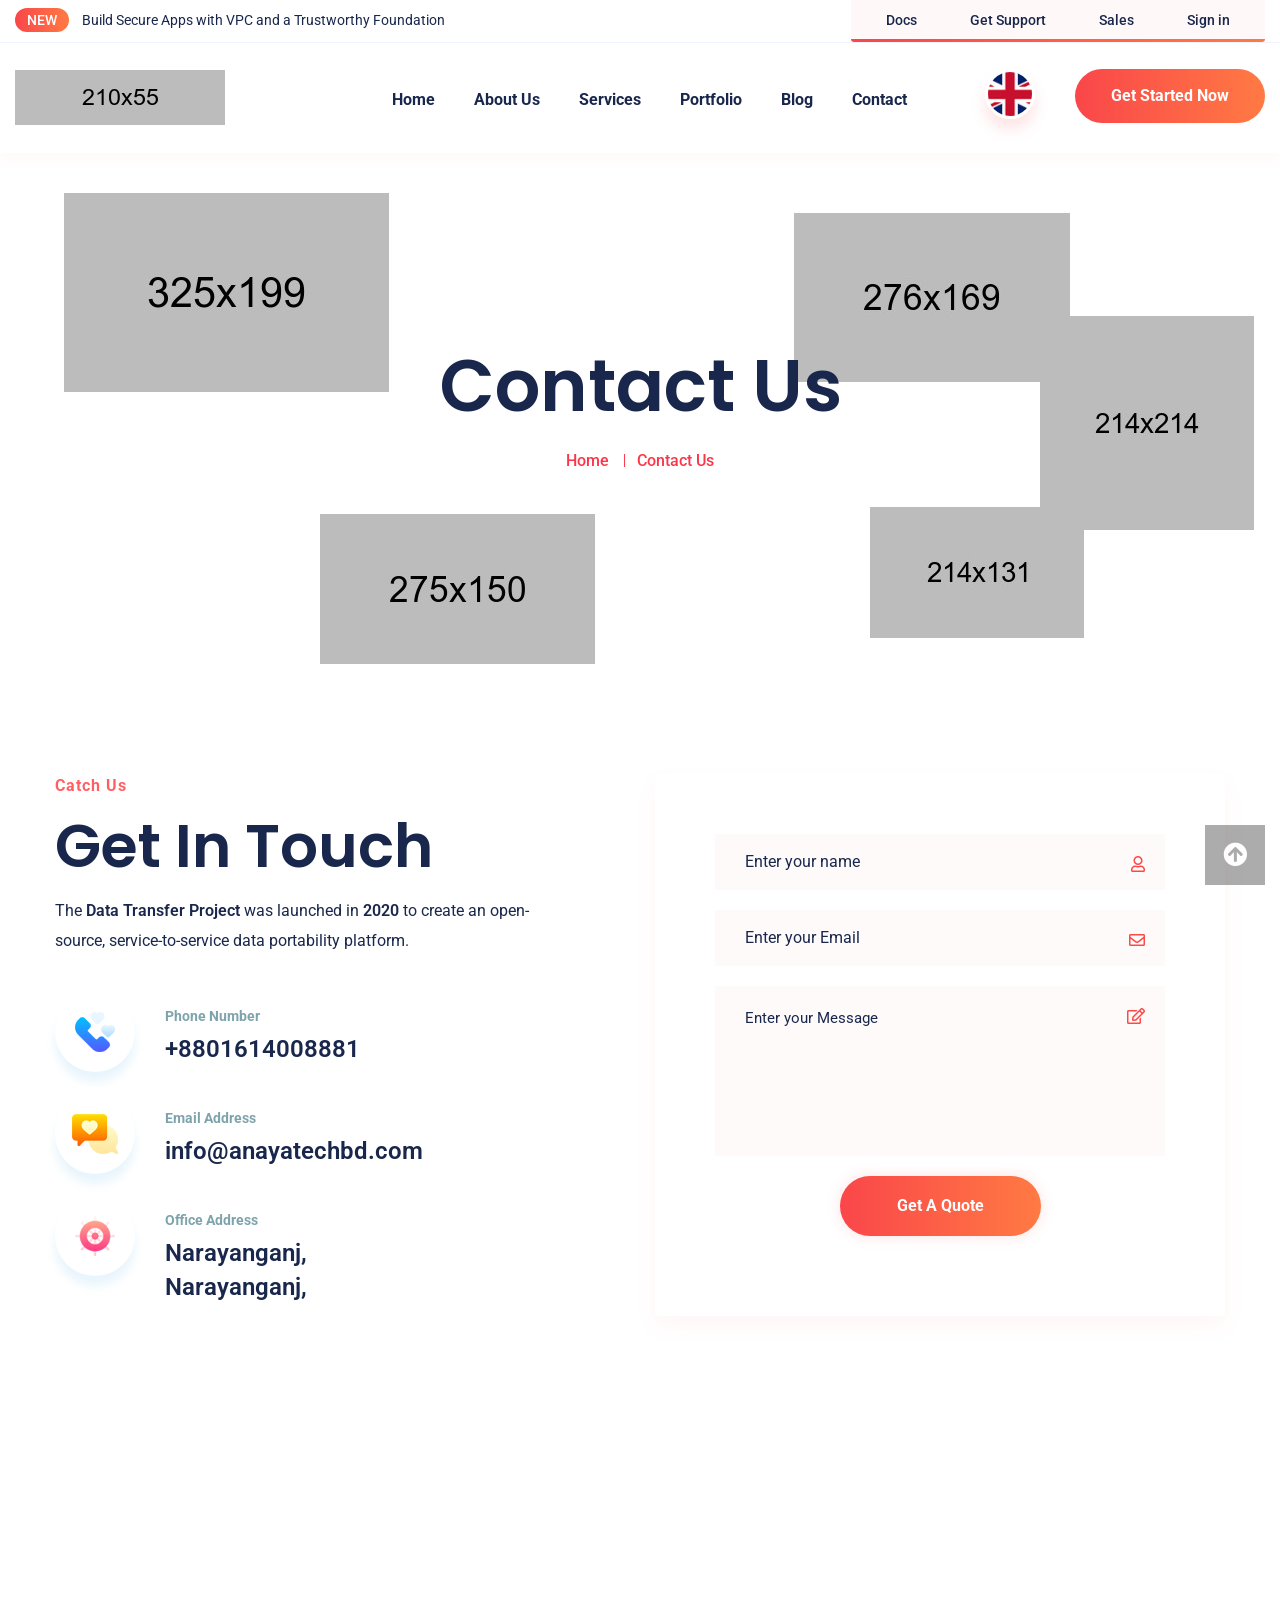
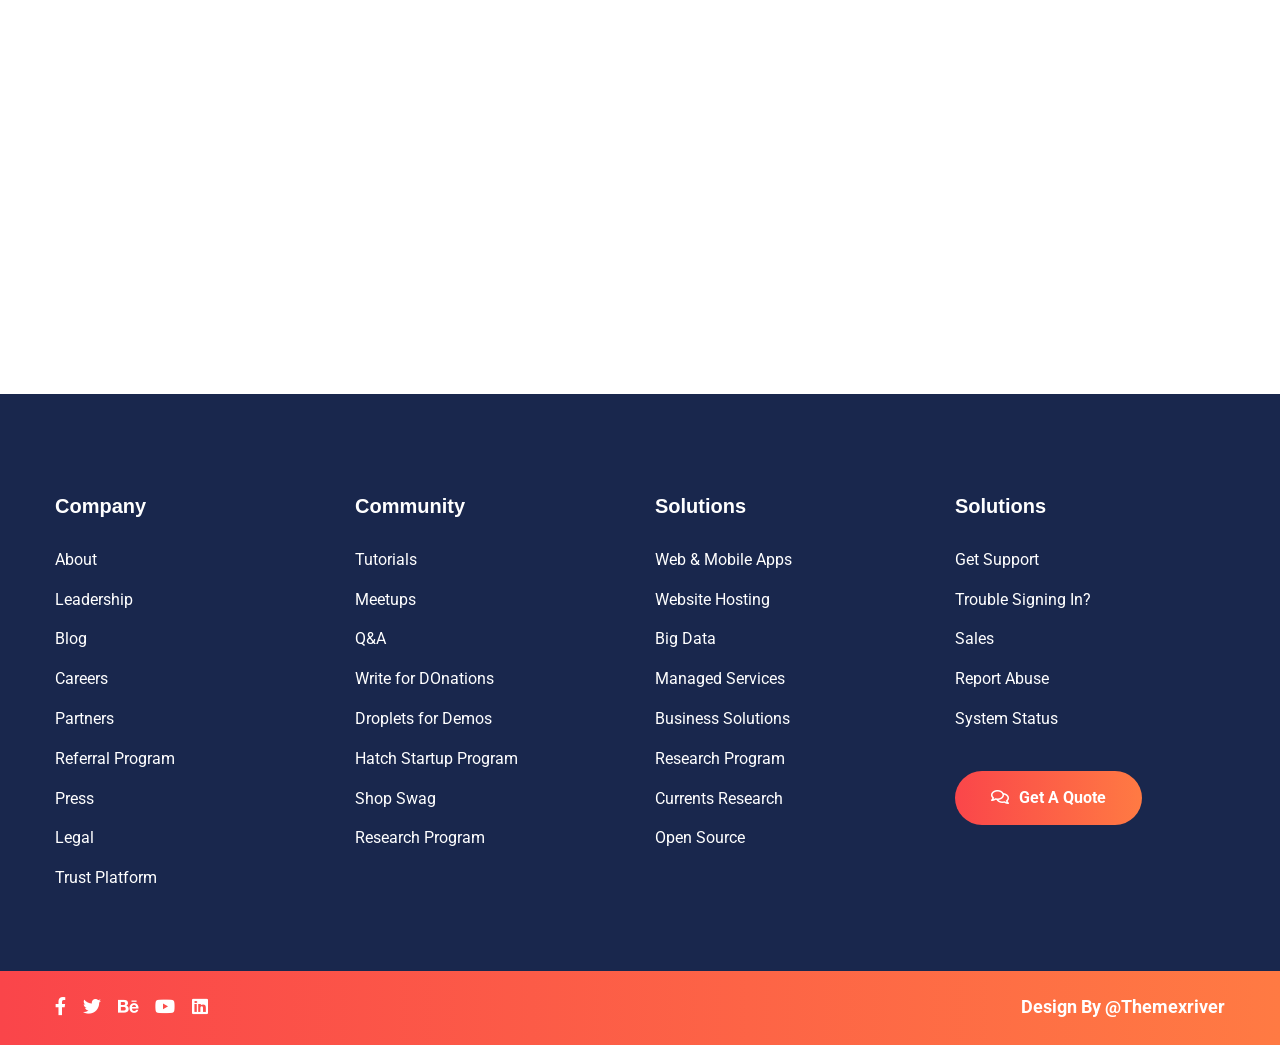
==== commit 1fdd3c21: "contact update" ====
--- a/contact.html
+++ b/contact.html
@@ -214,7 +214,7 @@
 							<li>
 								<span class="icon"><img src="images/icons/contact-icon-3.png" alt="" /></span>
 								<i>Office Address</i>
-								Narayanganj, <br> Narayanganj, BD
+								Narayanganj, <br> Narayanganj,
 							</li>
 						</ul>
 					</div>
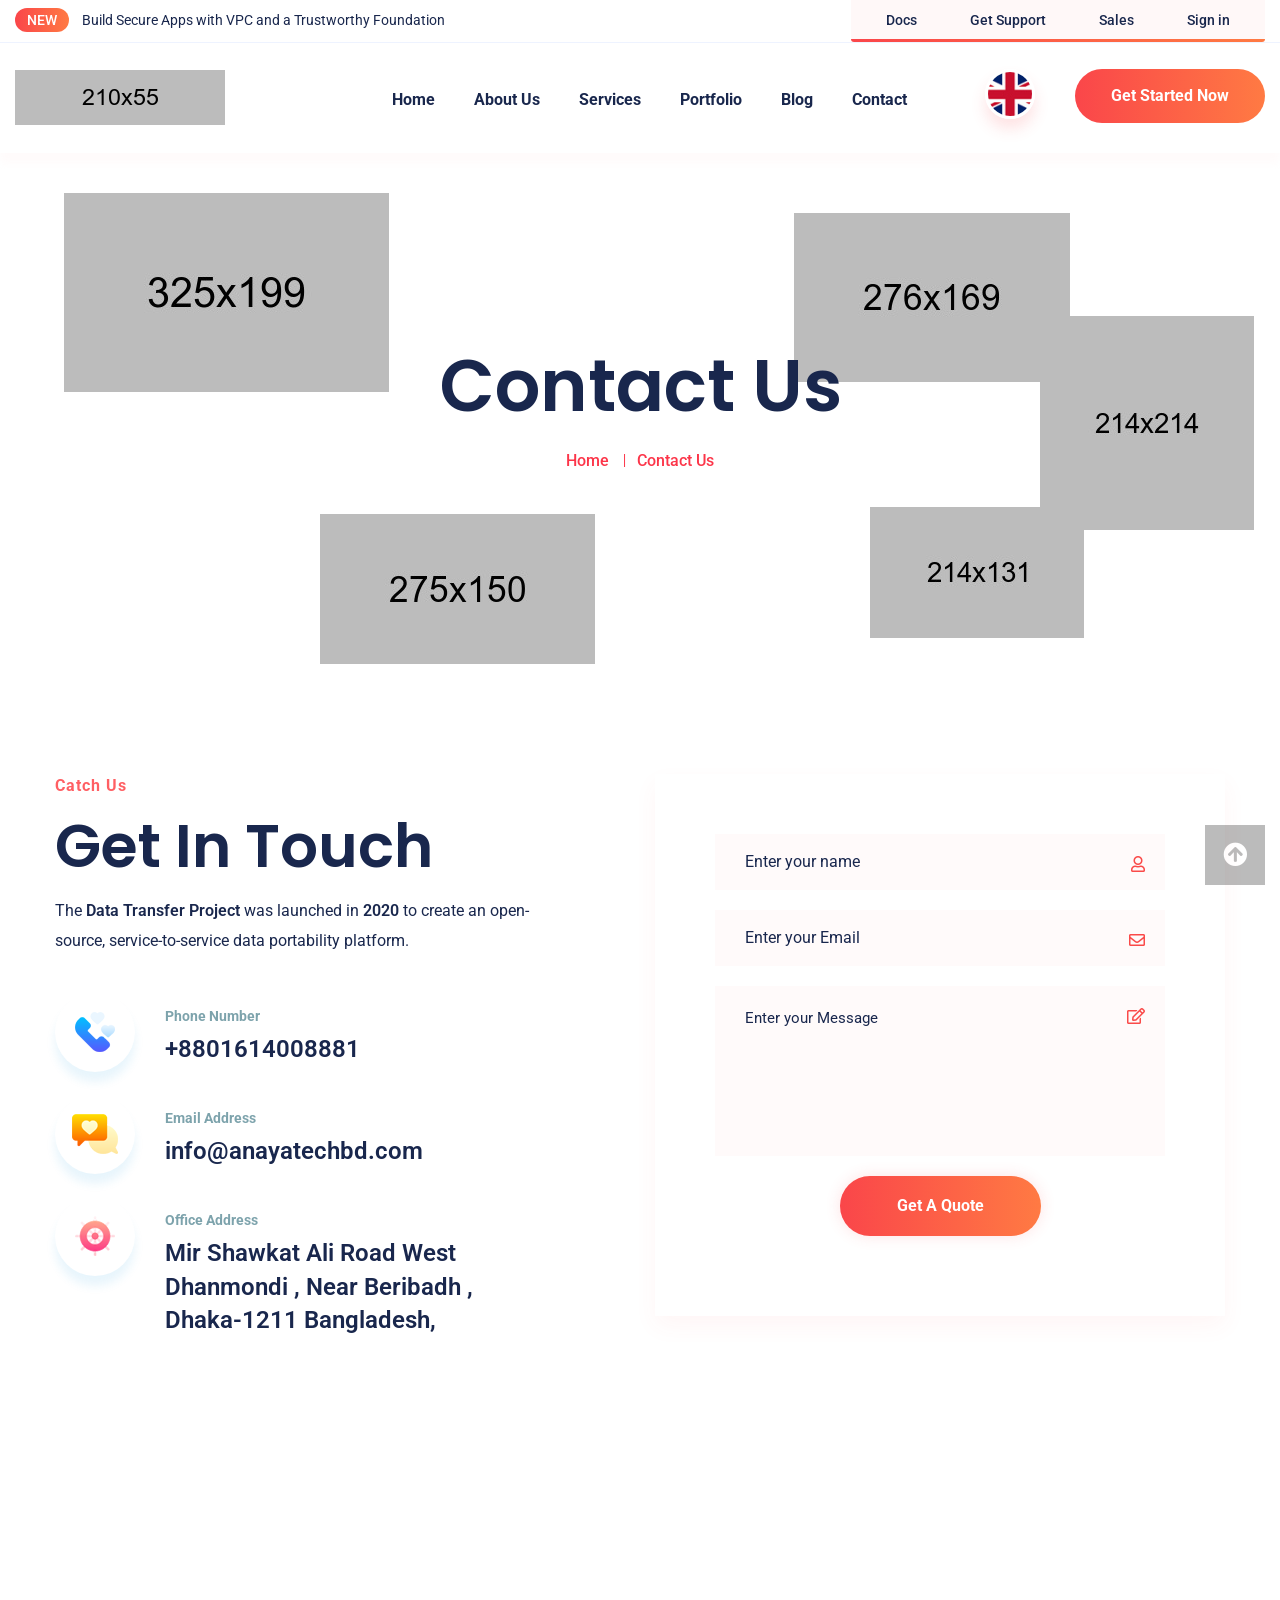
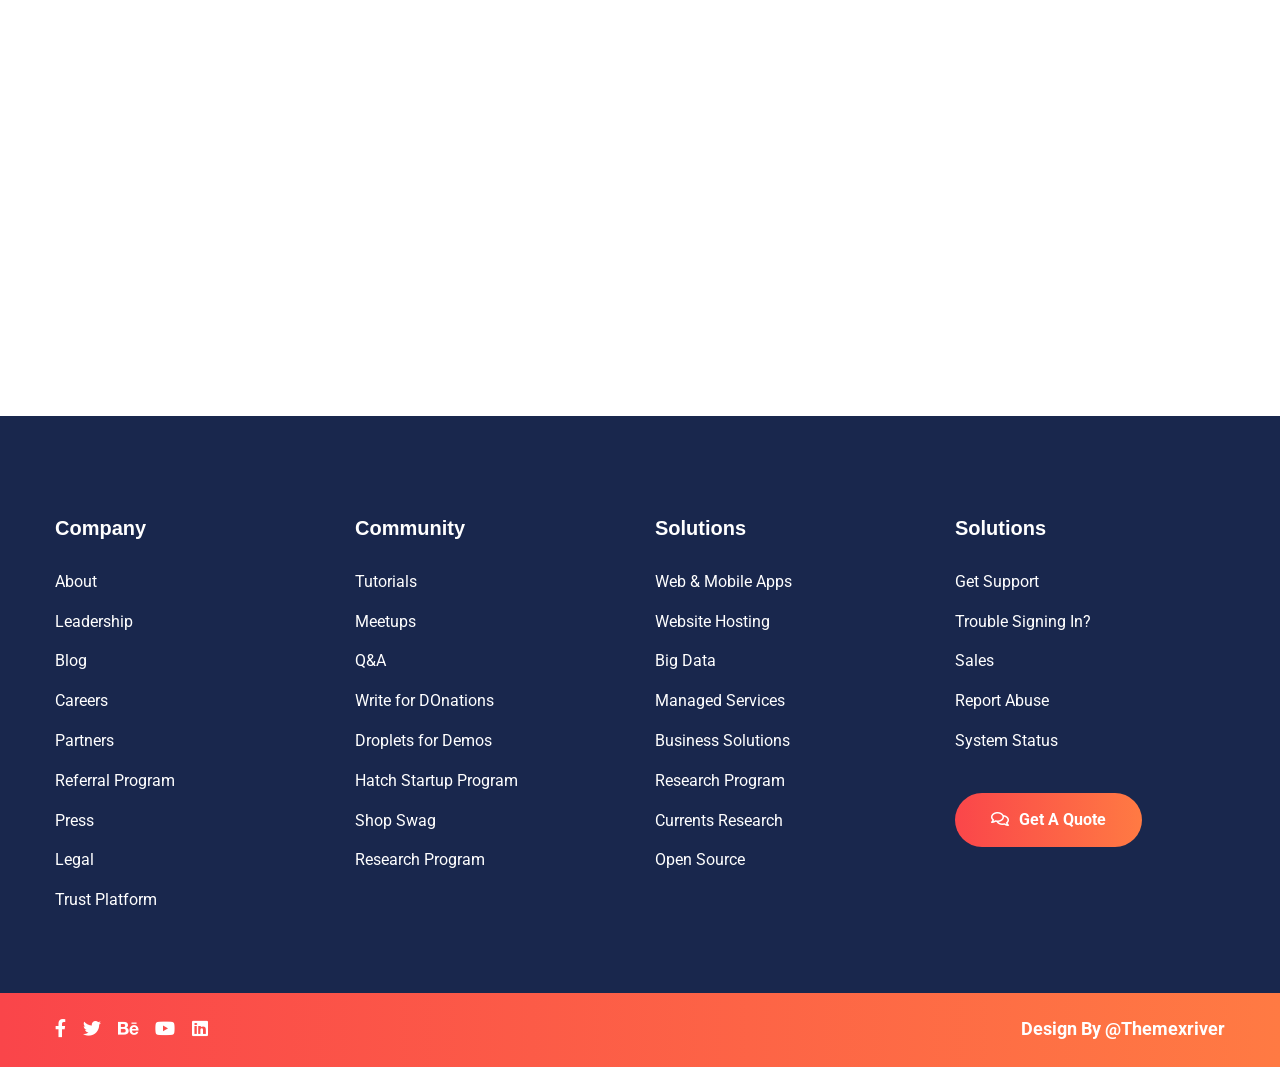
==== commit 171d0dd0: "contact update" ====
--- a/contact.html
+++ b/contact.html
@@ -214,7 +214,7 @@
 							<li>
 								<span class="icon"><img src="images/icons/contact-icon-3.png" alt="" /></span>
 								<i>Office Address</i>
-								Narayanganj, <br> Narayanganj,
+								Mir Shawkat Ali Road  West Dhanmondi , Near Beribadh , <br>Dhaka-1211 Bangladesh,
 							</li>
 						</ul>
 					</div>
